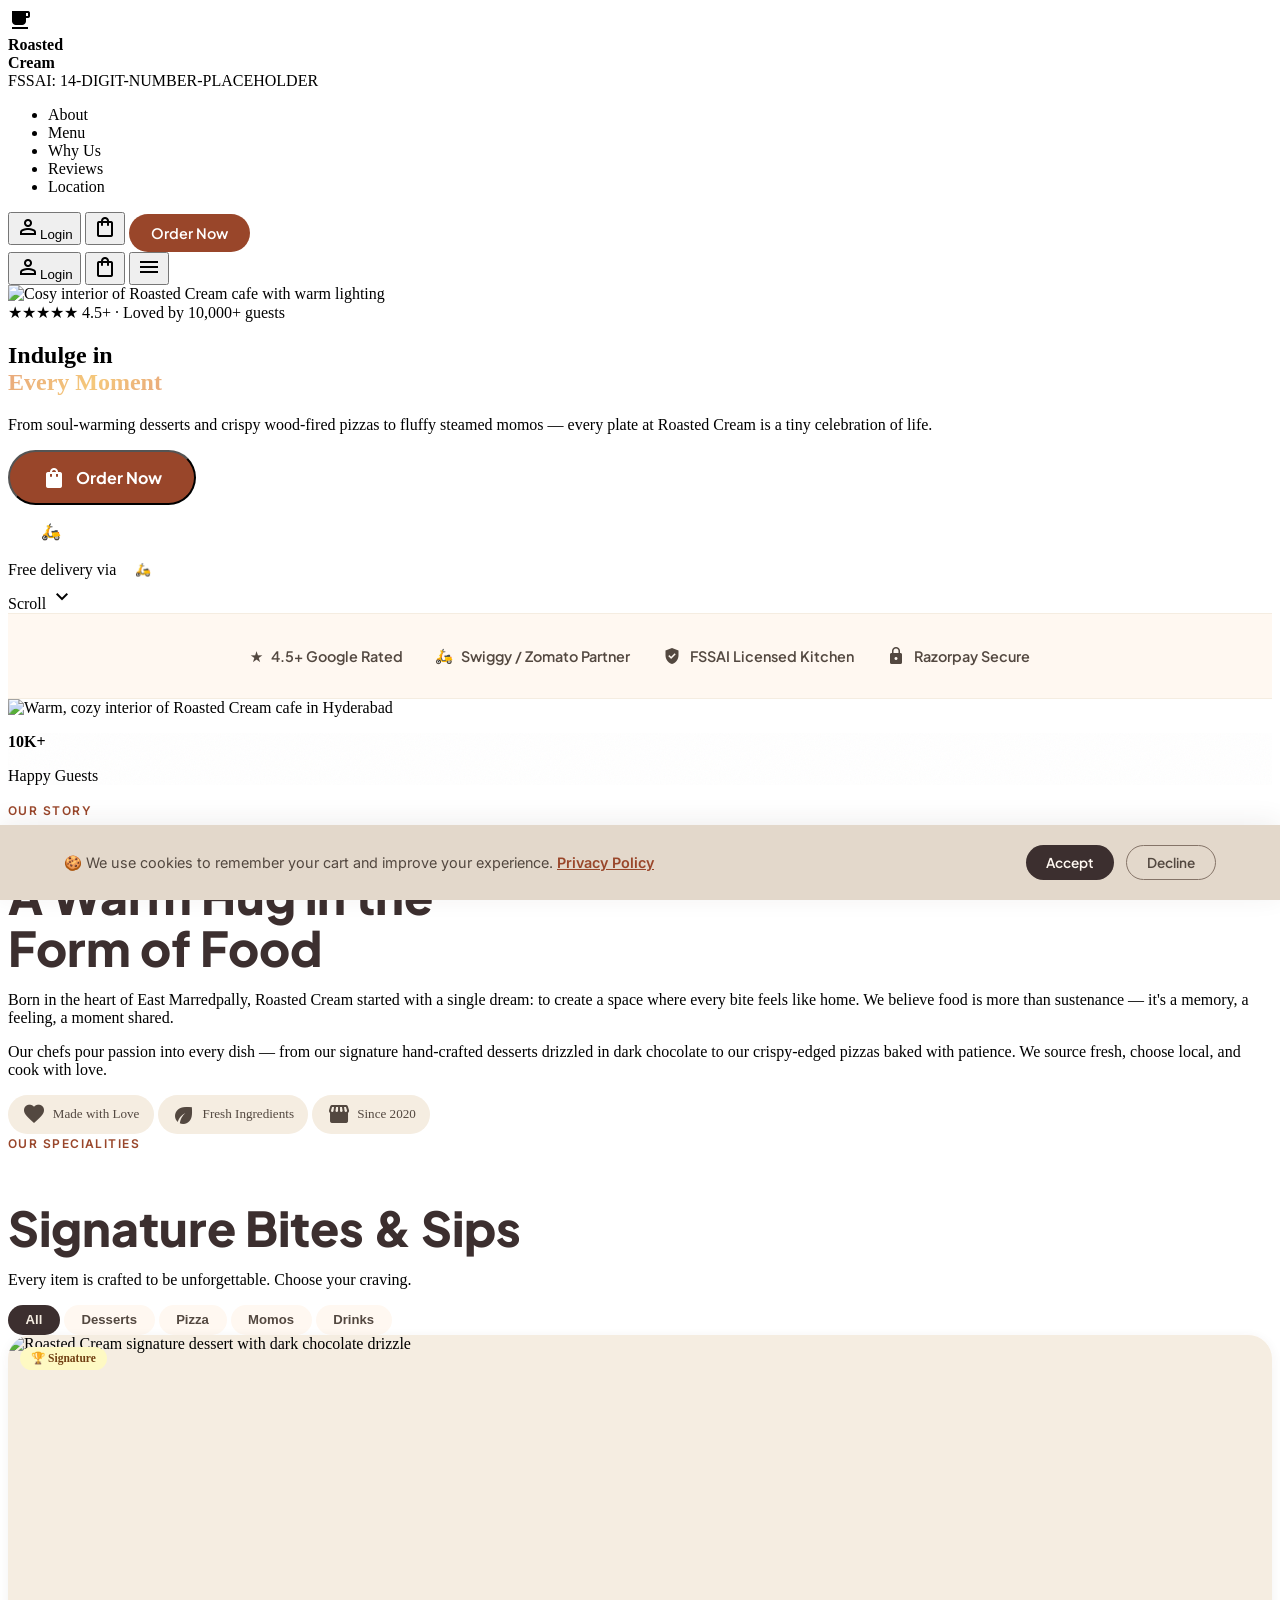
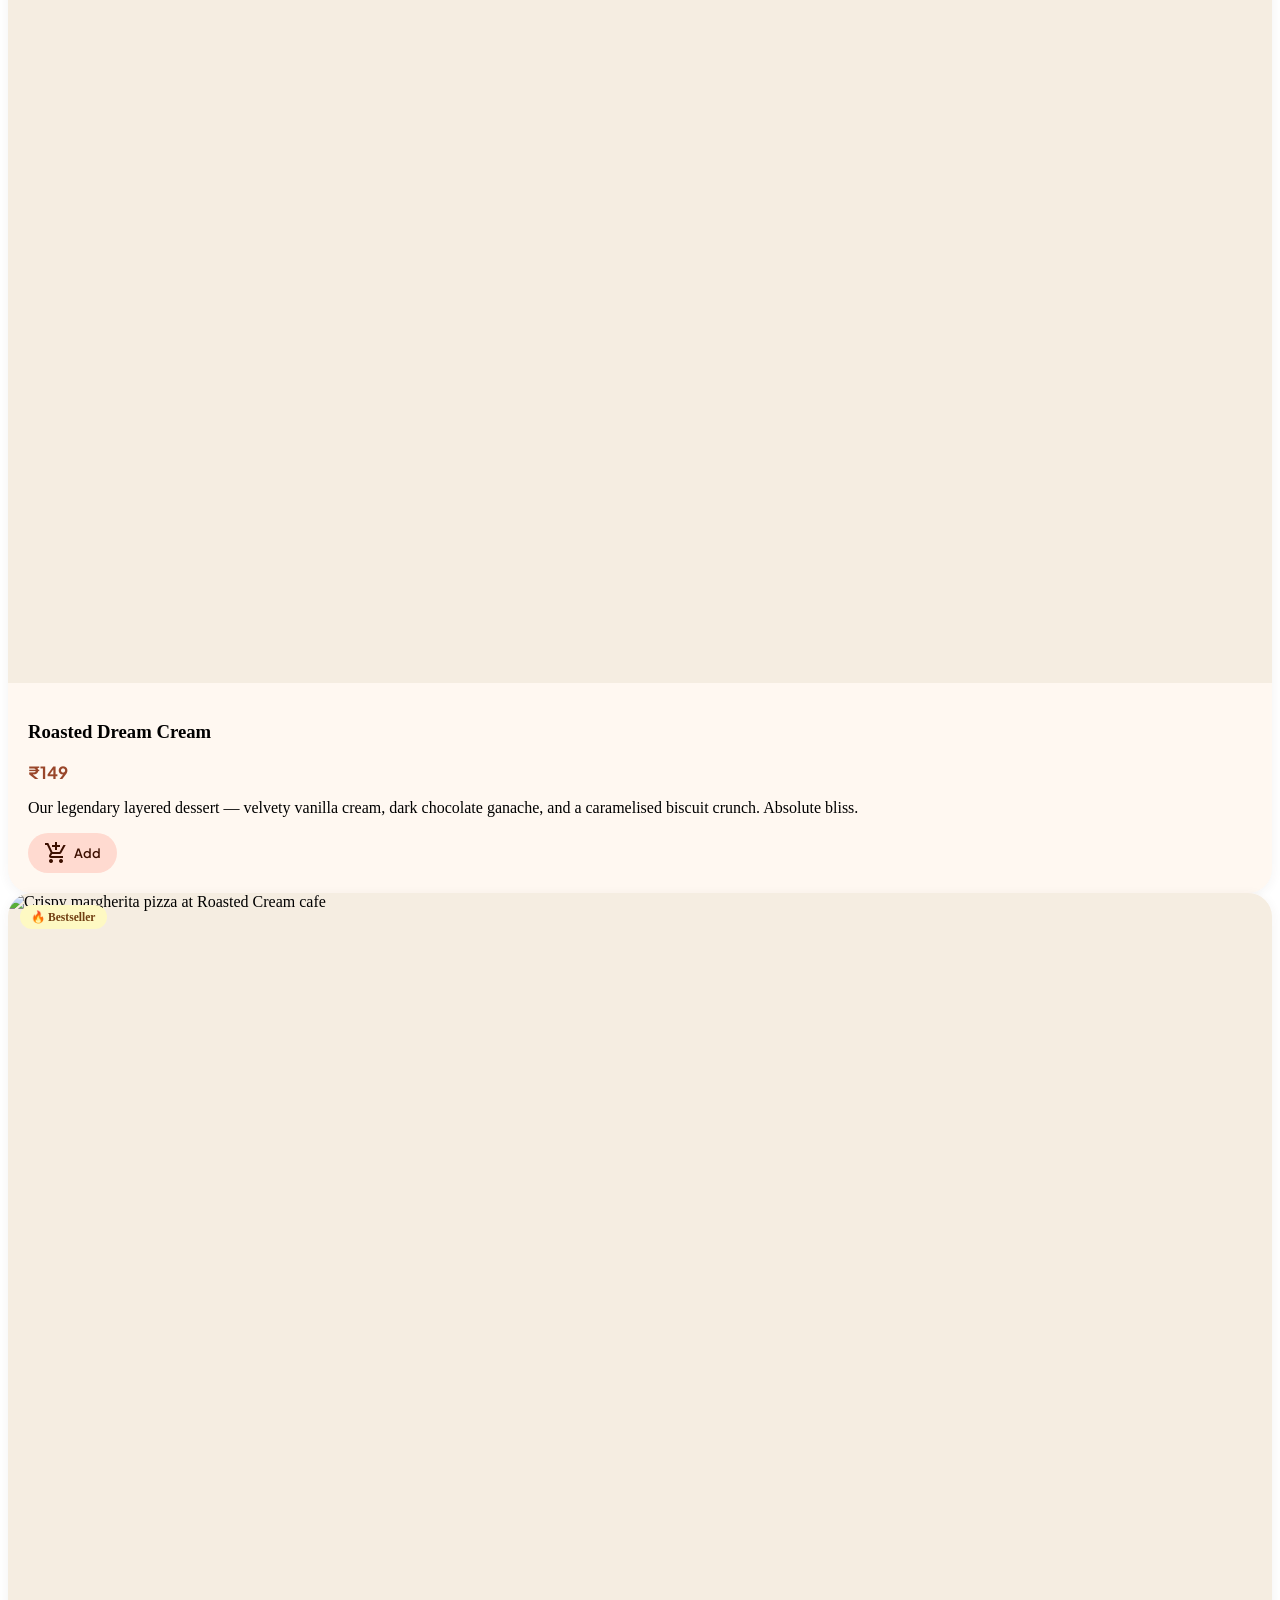
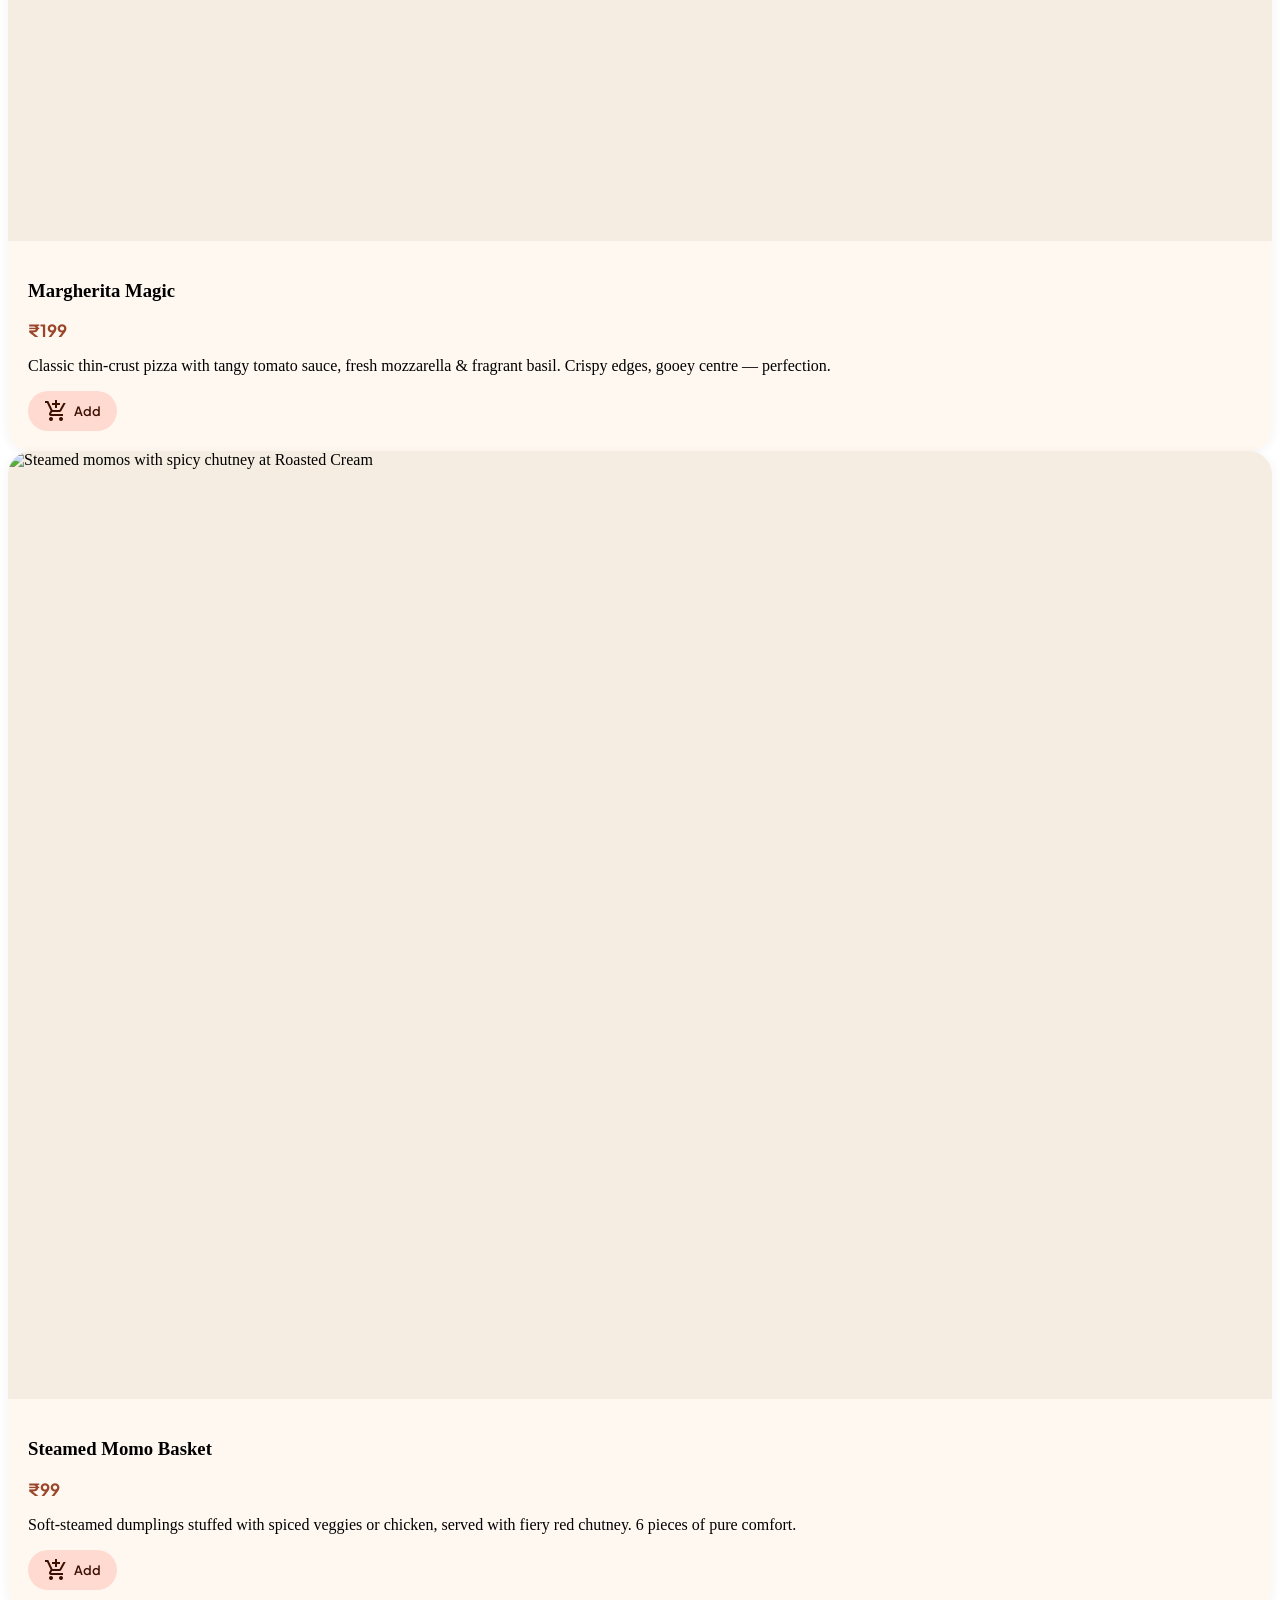
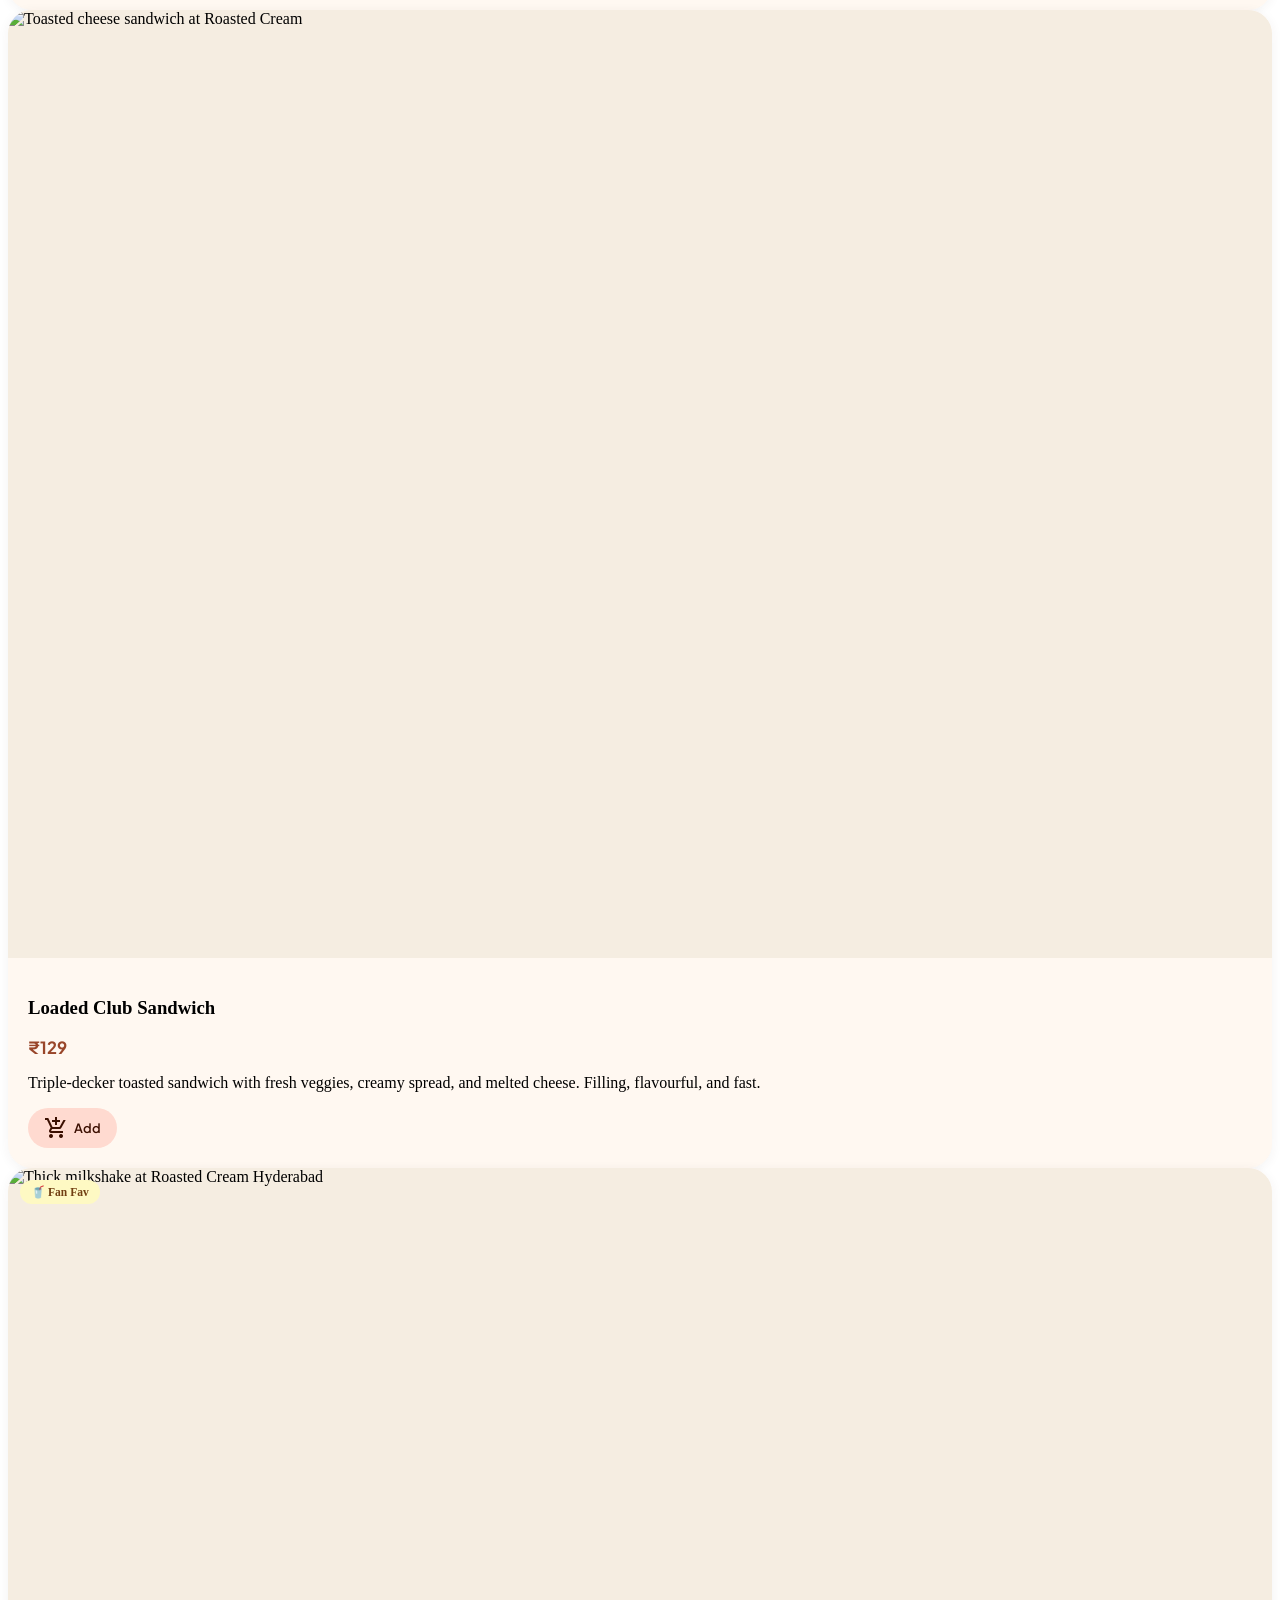
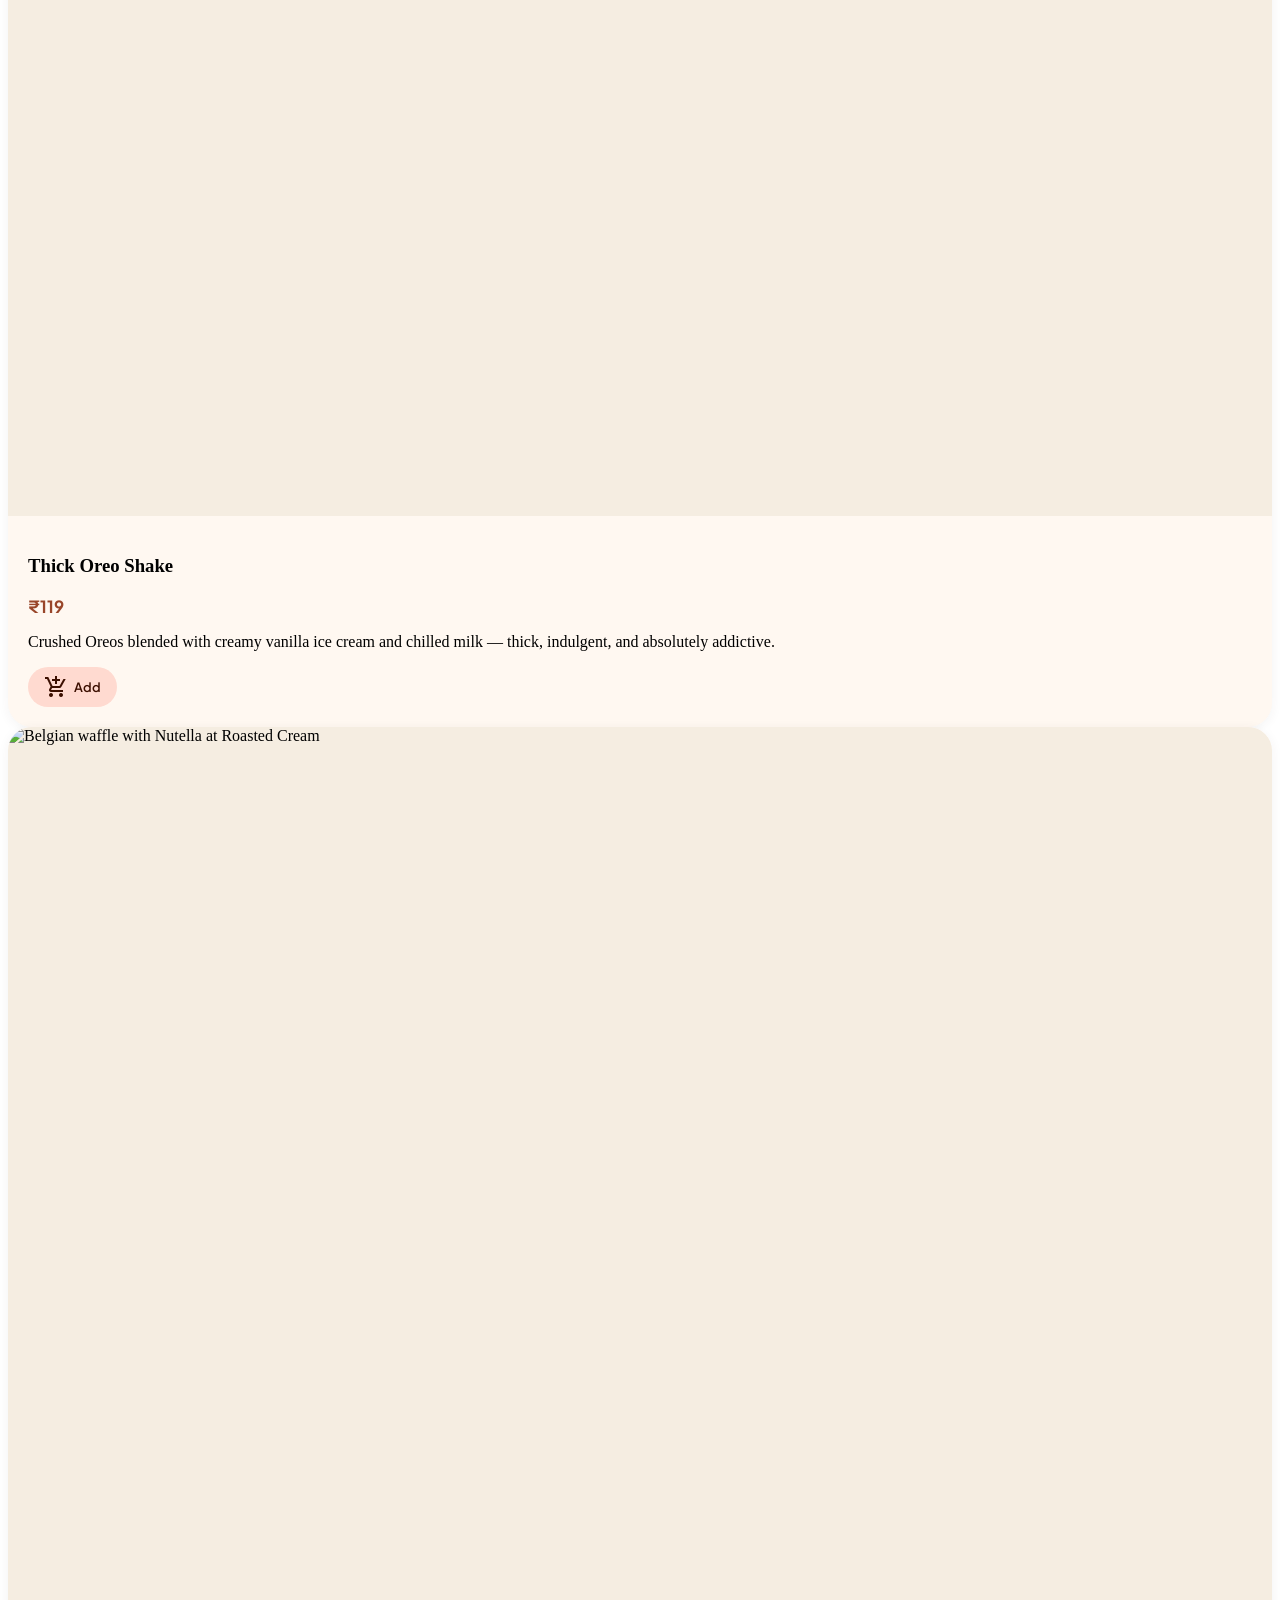
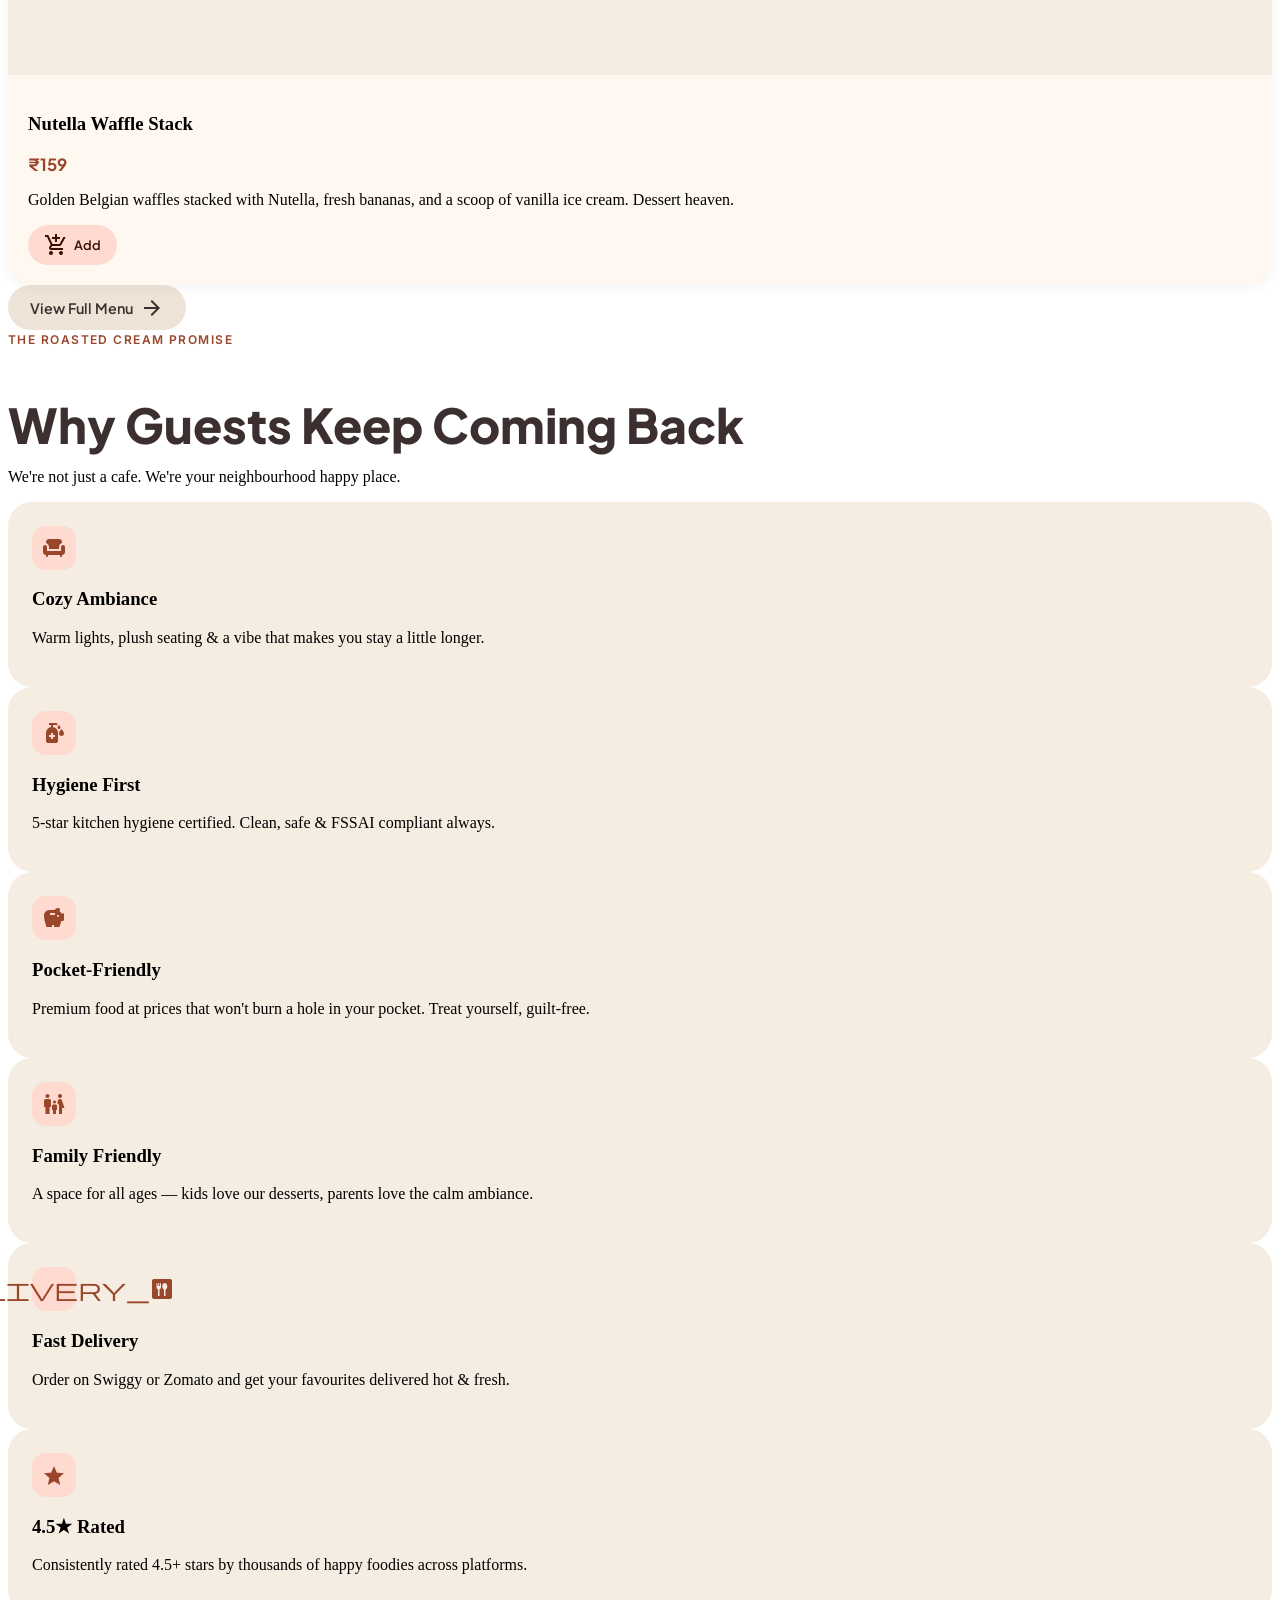
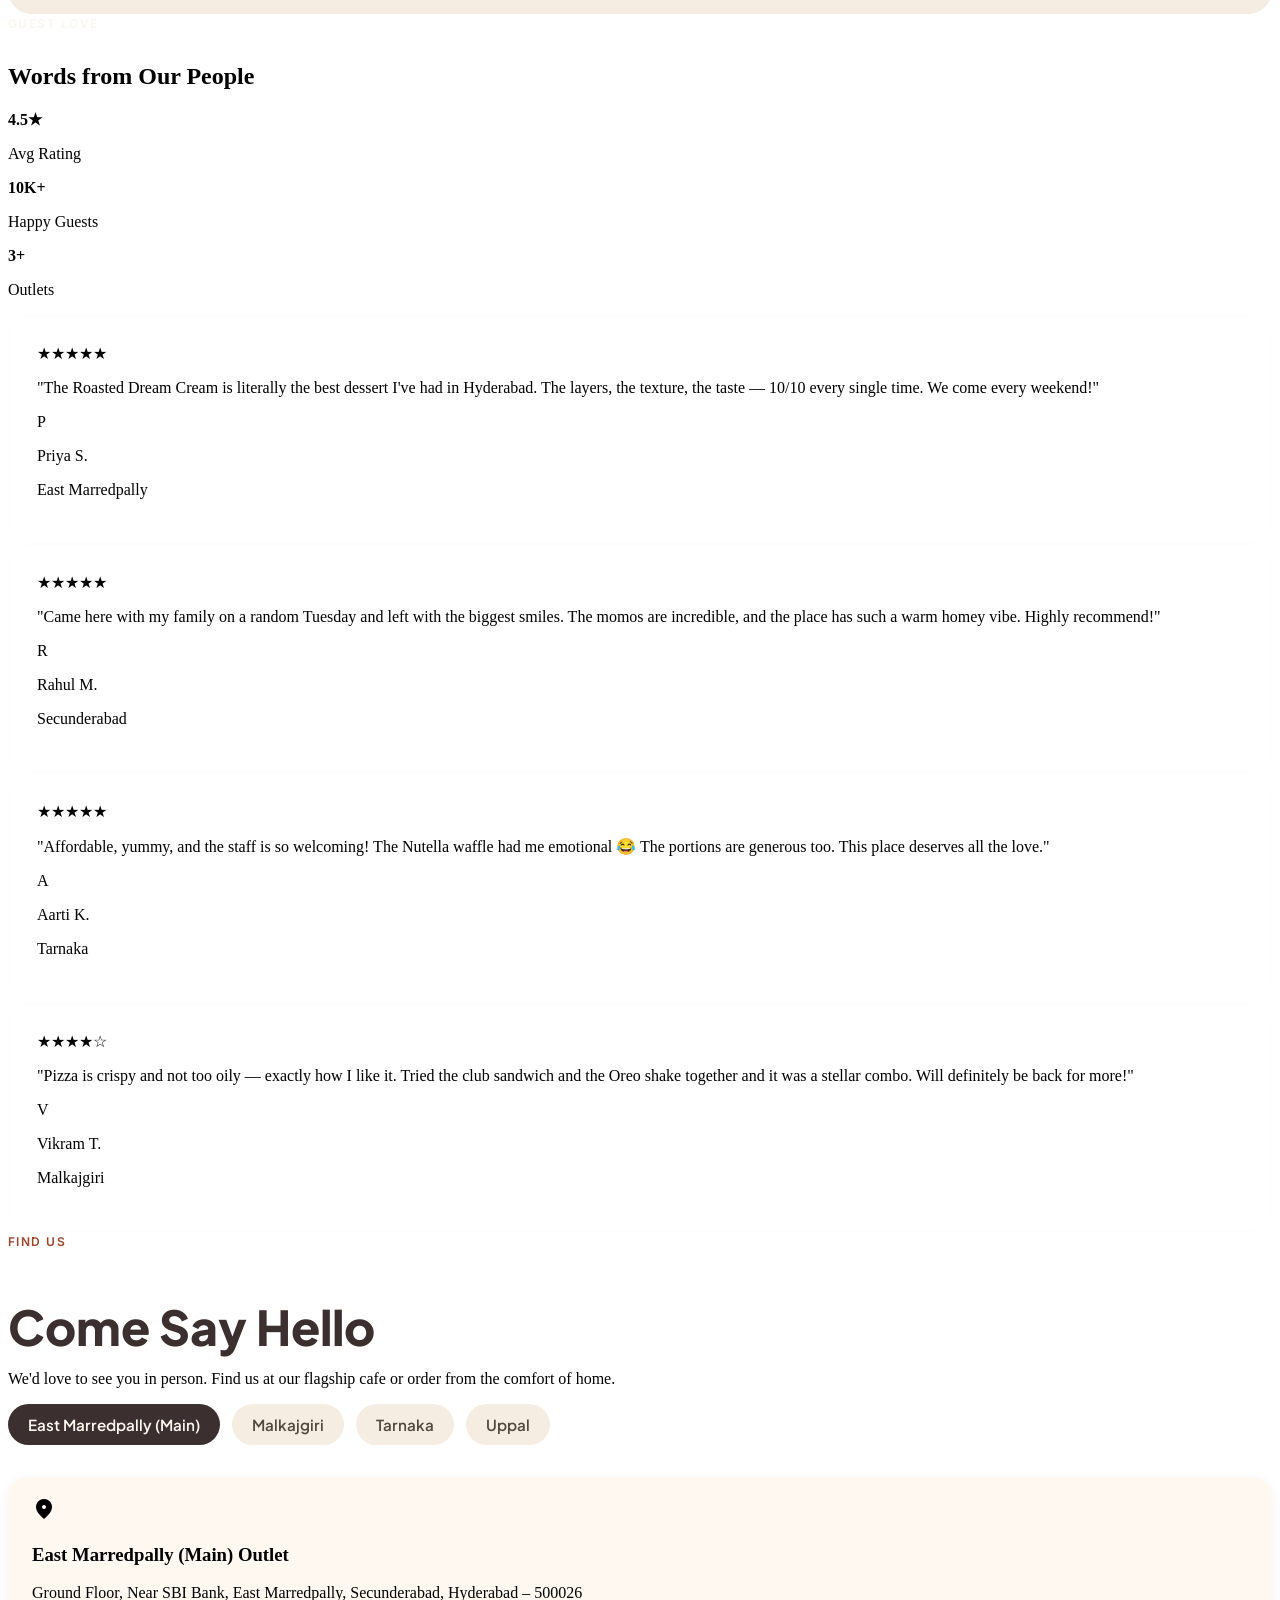
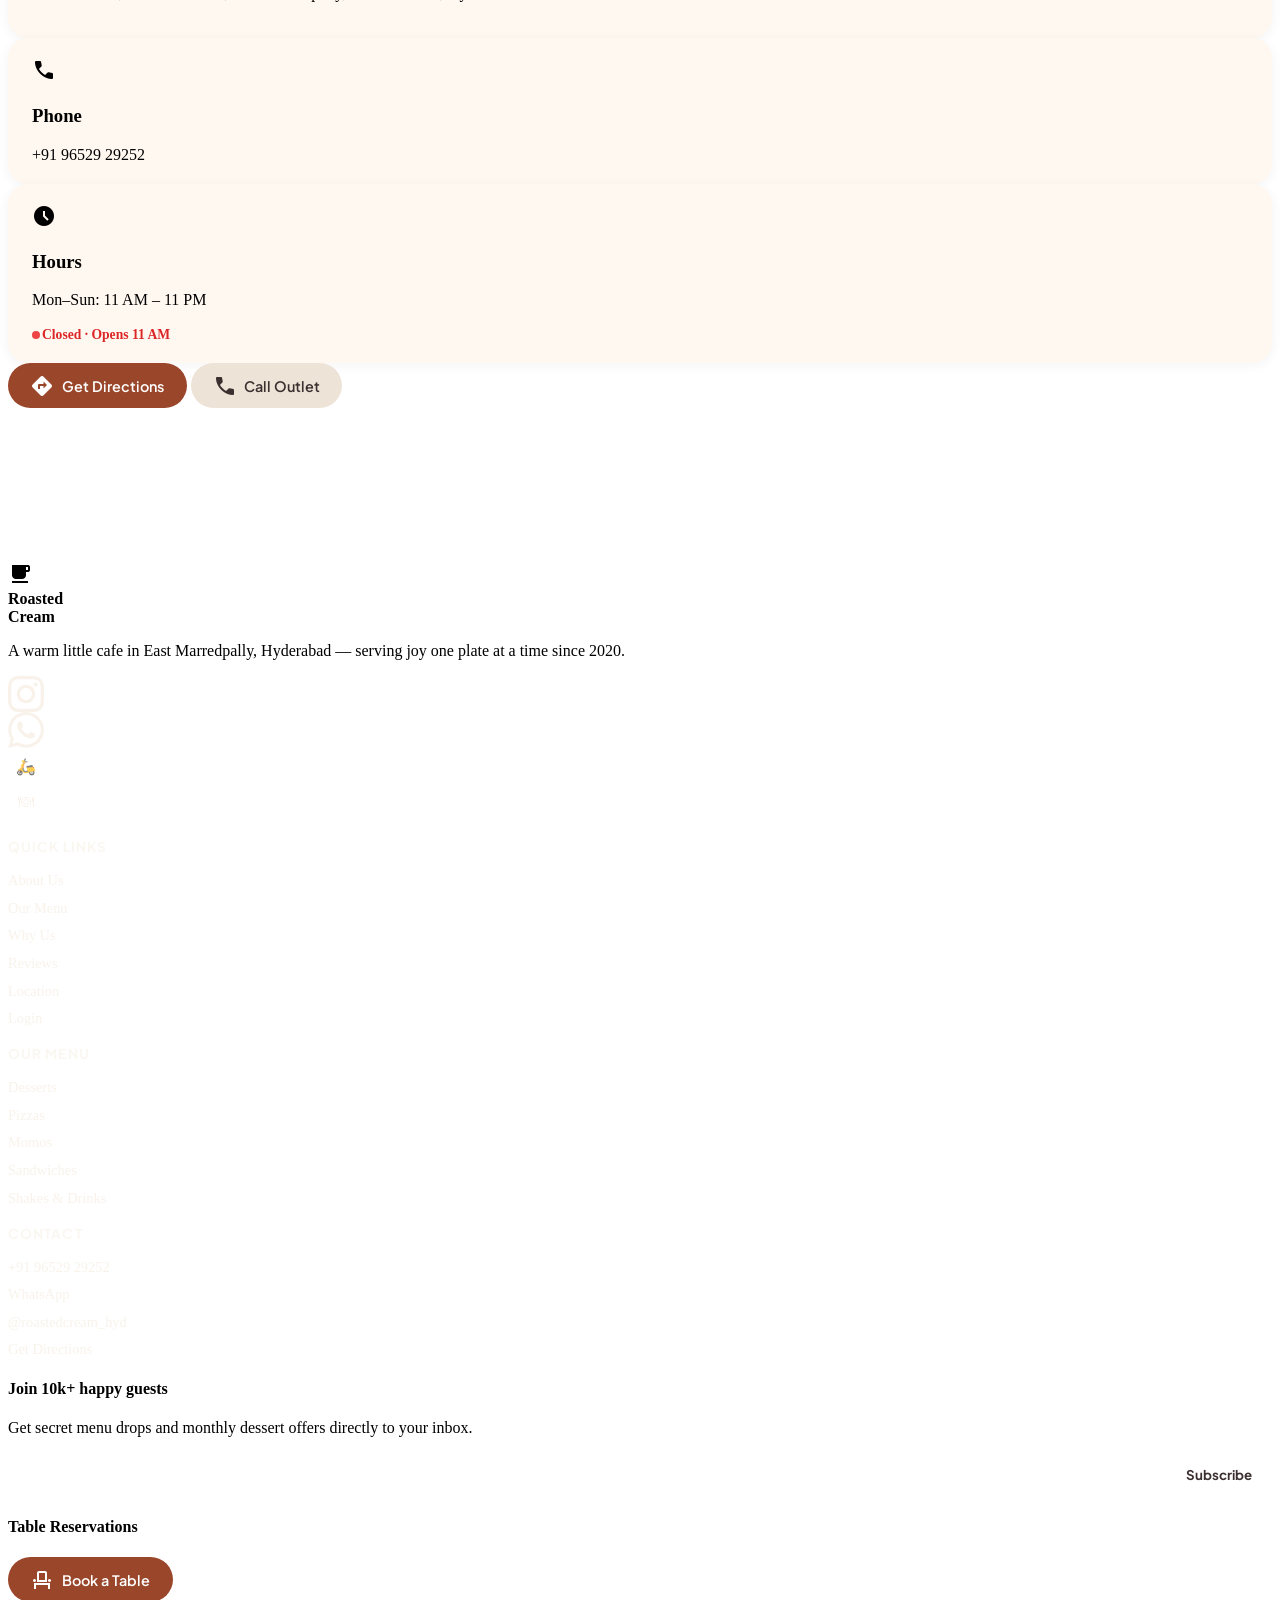
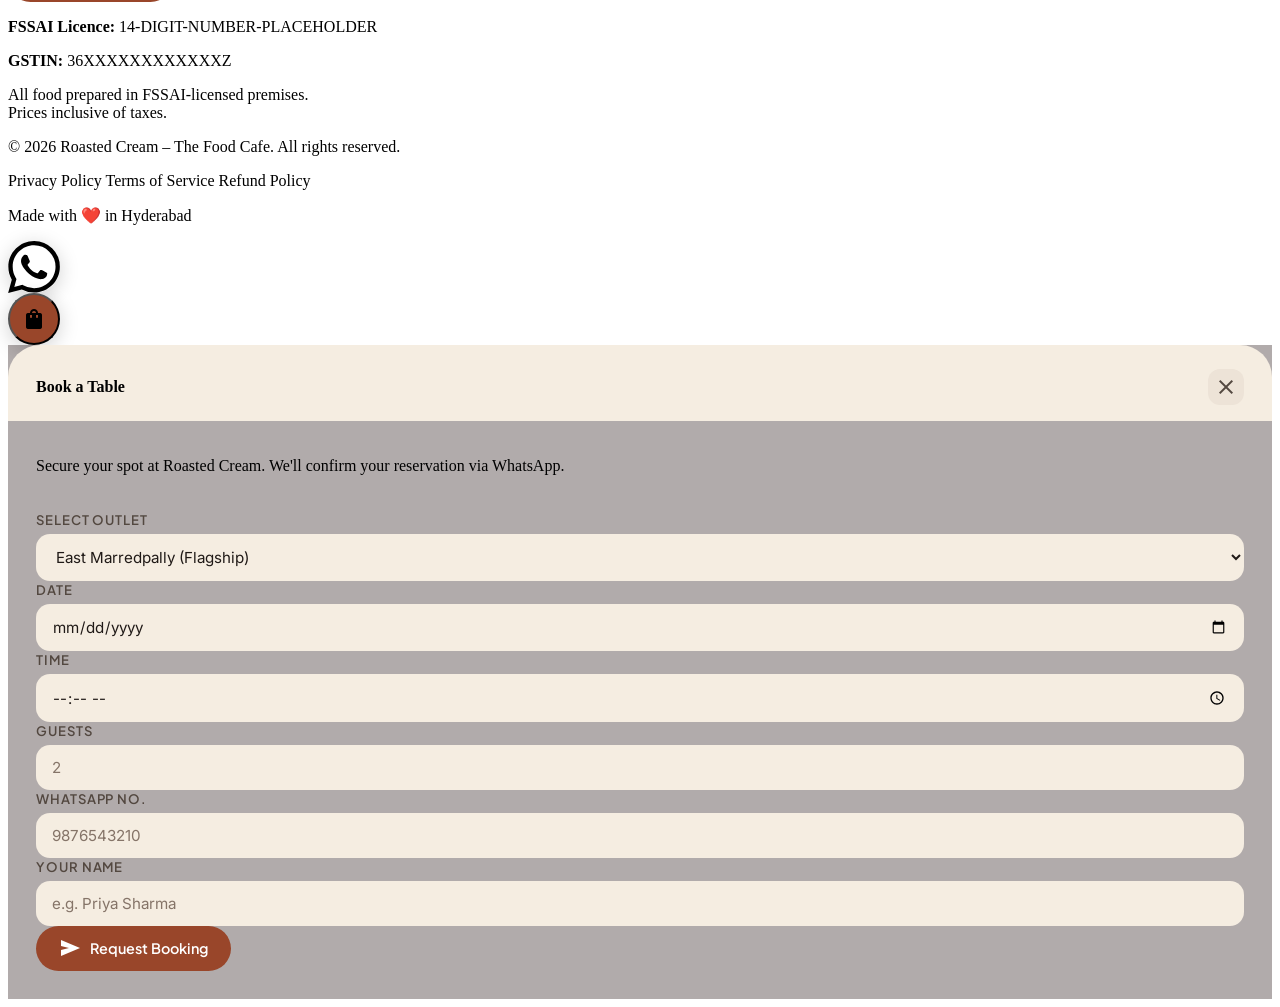
==== index.html @ 3b992199 "double chnage 1" ====
<!DOCTYPE html>
<html lang="en" class="scroll-smooth">

<head>
  <meta charset="UTF-8" />
  <meta name="viewport" content="width=device-width, initial-scale=1.0" />
  <title>Roasted Cream – The Food Cafe | Desserts, Pizza &amp; Momos in Hyderabad</title>
  <meta name="description"
    content="Roasted Cream is Hyderabad's cosiest food cafe serving handcrafted desserts, wood-fired pizzas, steamed momos, shakes &amp; sandwiches in East Marredpally. Visit us today!" />
  <meta name="keywords"
    content="best cafe East Marredpally, desserts Hyderabad, pizza Hyderabad, momos Hyderabad, Roasted Cream Hyderabad, food cafe Secunderabad" />
  <meta name="author" content="Roasted Cream – The Food Cafe" />
  <!-- Favicon -->
  <link rel="icon" href="images/favicon.ico" type="image/x-icon" />
  <link rel="apple-touch-icon" href="images/logo.png" />
  <!-- PWA Manifest -->
  <link rel="manifest" href="manifest.json" />
  <meta name="theme-color" content="#3c2f2f" />
  <!-- Open Graph -->
  <meta property="og:title" content="Roasted Cream – The Food Cafe | Hyderabad" />
  <meta property="og:description"
    content="Best cafe in East Marredpally, Hyderabad. Handcrafted desserts, wood-fired pizza, momos, shakes &amp; more. Order online or visit us!" />
  <meta property="og:type" content="restaurant.restaurant" />
  <meta property="og:image" content="images/hero-bg.jpg" />
  <meta property="og:url" content="https://roastedcream.in" />
  <meta property="og:locale" content="en_IN" />
  <!-- Twitter Card -->
  <meta name="twitter:card" content="summary_large_image" />
  <meta name="twitter:title" content="Roasted Cream – The Food Cafe" />
  <meta name="twitter:description"
    content="Best cafe in East Marredpally. Desserts, Pizza, Momos &amp; more. Order online!" />
  <meta name="twitter:image" content="images/hero-bg.jpg" />
  <!-- Geo -->
  <meta name="geo.region" content="IN-TS" />
  <meta name="geo.placename" content="East Marredpally, Hyderabad" />
  <meta name="geo.position" content="17.44;78.50" />
  <!-- Google Search Console -->
  <meta name="google-site-verification" content="GSC_VERIFICATION_PLACEHOLDER" />
  <!-- JSON-LD Schema -->
  <script type="application/ld+json">
  {
    "@context": "https://schema.org",
    "@type": ["Restaurant", "LocalBusiness"],
    "name": "Roasted Cream – The Food Cafe",
    "image": "https://roastedcream.in/images/hero-bg.jpg",
    "description": "Hyderabad's cosiest food cafe serving handcrafted desserts, wood-fired pizzas, steamed momos, shakes & sandwiches.",
    "address": {
      "@type": "PostalAddress",
      "streetAddress": "Ground Floor, Near SBI Bank, East Marredpally",
      "addressLocality": "Hyderabad",
      "addressRegion": "Telangana",
      "postalCode": "500026",
      "addressCountry": "IN"
    },
    "geo": {
      "@type": "GeoCoordinates",
      "latitude": 17.4400,
      "longitude": 78.5000
    },
    "url": "https://roastedcream.in",
    "telephone": "+919652929252",
    "servesCuisine": "Cafe, Desserts, Pizza, Momos",
    "priceRange": "₹₹",
    "aggregateRating": {
      "@type": "AggregateRating",
      "ratingValue": "4.5",
      "ratingCount": "1042"
    },
    "openingHoursSpecification": [
      {
        "@type": "OpeningHoursSpecification",
        "dayOfWeek": ["Monday", "Tuesday", "Wednesday", "Thursday", "Friday", "Saturday", "Sunday"],
        "opens": "11:00",
        "closes": "23:00"
      }
    ],
    "menu": "https://roastedcream.in/#menu"
  }
  </script>
  <!-- GA4 -->
  <script async src="https://www.googletagmanager.com/gtag/js?id=G-XXXXXXXXXX"></script>
  <script>
    window.dataLayer = window.dataLayer || [];
    function gtag() { dataLayer.push(arguments); }
    gtag('js', new Date());
    gtag('config', 'G-XXXXXXXXXX');
  </script>
  <!-- Fonts -->
  <link rel="preconnect" href="https://fonts.googleapis.com" />
  <link rel="preconnect" href="https://fonts.gstatic.com" crossorigin />
  <link
    href="https://fonts.googleapis.com/css2?family=Plus+Jakarta+Sans:ital,wght@0,300;0,400;0,500;0,600;0,700;0,800;1,400&family=Inter:wght@300;400;500;600&display=swap"
    rel="stylesheet" />
  <!-- Material Symbols -->
  <link
    href="https://fonts.googleapis.com/css2?family=Material+Symbols+Outlined:opsz,wght,FILL,GRAD@20..48,100..700,0..1,-50..200"
    rel="stylesheet" />
  <!-- Tailwind CDN -->
  <script src="https://cdn.tailwindcss.com"></script>
  <script>
    tailwind.config = {
      theme: {
        extend: {
          colors: {
            surface: '#fff8f1',
            'surface-container': '#f5ede1',
            'surface-container-high': '#ede3d7',
            'surface-container-highest': '#e3d8cb',
            'primary-container': '#3c2f2f',
            'on-primary-container': '#f5ede1',
            secondary: '#99462a',
            'on-secondary': '#ffffff',
            'secondary-container': '#ffdad0',
            'on-secondary-container': '#3c0f00',
            'tertiary-fixed': '#d3e8ce',
            'on-tertiary-fixed': '#002109',
            'tertiary-fixed-dim': '#b7ccb3',
            outline: '#857468',
            'outline-variant': '#d6c4b5',
            error: '#ba1a1a',
            'on-surface': '#201a17',
            'on-surface-variant': '#534840',
          },
          fontFamily: {
            display: ['"Plus Jakarta Sans"', 'sans-serif'],
            body: ['Inter', 'sans-serif'],
          },
          borderRadius: {
            xl: '1rem',
            '2xl': '1.5rem',
            '3xl': '2rem',
          },
          boxShadow: {
            ambient: '0 4px 32px 0 rgba(60,47,47,0.08)',
            'ambient-lg': '0 8px 48px 0 rgba(60,47,47,0.12)',
          },
        },
      },
    };
  </script>
  <!-- Custom CSS -->
  <link rel="stylesheet" href="css/styles.css" />
  <!-- Supabase CDN -->
  <script src="https://cdn.jsdelivr.net/npm/@supabase/supabase-js@2"></script>
  <!-- Razorpay CDN -->
  <script src="https://checkout.razorpay.com/v1/checkout.js"></script>
  <!-- Auth flow initialization -->
  <script type="module" src="js/auth.js"></script>
</head>

<body class="bg-surface font-body text-on-surface antialiased">

  <!-- ═══════════════════════ NAVBAR ═══════════════════════ -->
  <header id="navbar" class="fixed top-0 left-0 right-0 z-50 transition-all duration-300">
    <nav class="max-w-7xl mx-auto px-5 md:px-8 flex items-center justify-between h-16 md:h-20">
      <!-- Logo -->
      <a href="#" class="flex flex-col gap-0.5 group" aria-label="Roasted Cream Home">
        <div class="flex items-center gap-2">
          <div class="w-9 h-9 rounded-xl bg-secondary flex items-center justify-center shadow-ambient">
            <span class="material-symbols-outlined text-white text-xl"
              style="font-variation-settings:'FILL' 1">local_cafe</span>
          </div>
          <span
            class="font-display font-800 text-lg text-primary-container tracking-tight leading-tight">Roasted<br><span
              class="text-secondary">Cream</span></span>
        </div>
        <span
          class="text-[0.6rem] text-on-surface-variant font-medium uppercase tracking-wider bg-surface-container py-0.5 px-2 rounded-full self-start mt-0.5">FSSAI:
          14-DIGIT-NUMBER-PLACEHOLDER</span>
      </a>

      <!-- Desktop Nav Links -->
      <ul class="hidden md:flex items-center gap-7 font-body font-medium text-sm text-on-surface-variant">
        <li><a href="#about" class="hover:text-secondary transition-colors">About</a></li>
        <li><a href="#menu" class="hover:text-secondary transition-colors">Menu</a></li>
        <li><a href="#why-us" class="hover:text-secondary transition-colors">Why Us</a></li>
        <li><a href="#reviews" class="hover:text-secondary transition-colors">Reviews</a></li>
        <li><a href="#location" class="hover:text-secondary transition-colors">Location</a></li>
      </ul>

      <!-- Desktop CTA -->
      <div class="hidden md:flex items-center gap-3">
        <button
          class="header-auth-trigger flex items-center gap-1.5 text-on-surface-variant hover:text-secondary font-medium transition-colors mr-2">
          <span class="material-symbols-outlined text-xl" style="font-variation-settings:'FILL' 0">person</span>Login
        </button>
        <div class="cart-btn-wrap">
          <button id="cart-btn" data-open-cart aria-label="View cart"
            class="w-10 h-10 rounded-xl flex items-center justify-center text-on-surface-variant hover:bg-surface-container transition-colors">
            <span class="material-symbols-outlined text-xl" style="font-variation-settings:'FILL' 0">shopping_bag</span>
          </button>
          <span id="cart-badge" class="cart-count-badge">0</span>
        </div>
        <button onclick="window.openCheckoutModal && window.openCheckoutModal()" class="btn-primary">Order Now</button>
      </div>

      <!-- Mobile: cart + hamburger -->
      <div class="flex md:hidden items-center gap-2">
        <button
          class="header-auth-trigger w-10 h-10 rounded-xl flex items-center justify-center text-on-surface-variant hover:bg-surface-container transition-colors"
          aria-label="Login">
          <span class="material-symbols-outlined text-[1.3rem]" style="font-variation-settings:'FILL' 0">person</span>
        </button>
        <div class="cart-btn-wrap">
          <button data-open-cart aria-label="View cart"
            class="w-10 h-10 rounded-xl flex items-center justify-center text-on-surface-variant hover:bg-surface-container transition-colors">
            <span class="material-symbols-outlined text-xl" style="font-variation-settings:'FILL' 0">shopping_bag</span>
          </button>
          <span class="cart-count-badge">0</span>
        </div>
        <button id="menu-toggle" aria-label="Open menu" aria-expanded="false"
          class="w-10 h-10 rounded-xl flex items-center justify-center text-on-surface-variant hover:bg-surface-container transition-colors">
          <span class="material-symbols-outlined" id="hamburger-icon">menu</span>
        </button>
      </div>
    </nav>

    <!-- Mobile Menu -->
    <div id="mobile-menu" class="mobile-menu-closed md:hidden bg-surface shadow-ambient-lg">
      <div class="px-5 pb-6 pt-2 flex flex-col gap-1">
        <a href="#about" class="nav-link-mobile">About</a>
        <a href="#menu" class="nav-link-mobile">Menu</a>
        <a href="#why-us" class="nav-link-mobile">Why Us</a>
        <a href="#reviews" class="nav-link-mobile">Reviews</a>
        <a href="#location" class="nav-link-mobile">Location</a>
        <div class="pt-3 flex flex-col gap-2">
          <button
            class="header-auth-trigger border border-outline-variant/30 text-on-surface-variant p-2 rounded-lg font-medium flex items-center justify-center gap-2 hover:bg-surface-container">
            <span class="material-symbols-outlined text-xl">person</span>Login
          </button>
          <button onclick="window.openCheckoutModal && window.openCheckoutModal()"
            class="btn-primary w-full text-center">Order Now</button>
          <a href="https://www.swiggy.com/city/hyderabad/roasted-cream-nehru-nagar-east-marredpally-rest549647?utm_source=GooglePlaceOrder&utm_campaign=GoogleMap&is_retargeting=true&media_source=GooglePlaceOrder"
            target="_blank" rel="noopener" class="btn-secondary w-full text-center">🛵 Order on Swiggy</a>
        </div>
      </div>
    </div>
  </header>

  <main class="min-h-screen flex flex-col w-full overflow-x-hidden">

    <!-- ═══════════════════════ HERO ═══════════════════════ -->
    <section id="hero" class="relative min-h-screen flex items-center overflow-hidden">
      <!-- BG Image -->
      <div class="absolute inset-0 z-0">
        <img src="images/hero-bg.jpg" alt="Cosy interior of Roasted Cream cafe with warm lighting"
          class="w-full h-full object-cover" loading="eager" />
        <div class="hero-overlay absolute inset-0"></div>
      </div>
      <!-- Grain overlay -->
      <div class="grain-overlay absolute inset-0 z-[1] pointer-events-none"></div>

      <div class="relative z-10 max-w-7xl mx-auto px-5 md:px-8 pt-32 pb-24 md:pt-40 md:pb-32 w-full">
        <div class="max-w-2xl">
          <!-- Rating badge -->
          <div
            class="inline-flex items-center gap-2 bg-white/15 backdrop-blur-md border border-white/20 rounded-full px-4 py-2 mb-6">
            <span class="text-amber-400 text-sm">★★★★★</span>
            <span class="text-white/90 text-sm font-medium">4.5+ · Loved by 10,000+ guests</span>
          </div>
          <h1 class="font-display font-800 text-5xl md:text-7xl text-white leading-[1.05] mb-6">
            Indulge in<br /><span class="text-gradient-warm">Every Moment</span>
          </h1>
          <p class="font-body text-white/80 text-lg md:text-xl leading-relaxed mb-12 max-w-lg">
            From soul-warming desserts and crispy wood-fired pizzas to fluffy steamed momos — every plate at Roasted
            Cream is a tiny celebration of life.
          </p>
          <!-- CTAs -->
          <div class="flex flex-wrap gap-4 mb-10">
            <button onclick="window.openCheckoutModal && window.openCheckoutModal()" class="btn-primary-lg">
              <span class="material-symbols-outlined text-xl"
                style="font-variation-settings:'FILL' 1">shopping_bag</span>
              Order Now
            </button>
            <a href="#location" class="btn-ghost-lg">
              <span class="material-symbols-outlined text-xl"
                style="font-variation-settings:'FILL' 0">location_on</span>
              Visit Us
            </a>
          </div>
          <!-- Delivery app buttons -->
          <div class="flex flex-wrap gap-3 mb-6">
            <a href="https://www.swiggy.com/city/hyderabad/roasted-cream-nehru-nagar-east-marredpally-rest549647?utm_source=GooglePlaceOrder&utm_campaign=GoogleMap&is_retargeting=true&media_source=GooglePlaceOrder"
              target="_blank" rel="noopener" class="btn-primary-lg"
              style="background:rgba(255,255,255,0.15);border:1.5px solid rgba(255,255,255,0.3);backdrop-filter:blur(8px)">
              🛵 Swiggy
            </a>
            <a href="https://www.zomato.com/hyderabad/roasted-cream-marredpally-secunderabad/order" target="_blank"
              rel="noopener" class="btn-primary-lg"
              style="background:rgba(255,255,255,0.15);border:1.5px solid rgba(255,255,255,0.3);backdrop-filter:blur(8px)">
              🍽 Zomato
            </a>
        </div>
          <!-- Delivery logos -->
          <div class="flex items-center gap-5 flex-wrap">
            <span class="text-white/60 text-xs uppercase tracking-widest font-medium">Free delivery via</span>
            <a href="https://www.swiggy.com/city/hyderabad/roasted-cream-nehru-nagar-east-marredpally-rest549647?utm_source=GooglePlaceOrder&utm_campaign=GoogleMap&is_retargeting=true&media_source=GooglePlaceOrder"
              target="_blank" rel="noopener" class="delivery-badge">🛵 Swiggy</a>
            <a href="https://www.zomato.com/hyderabad/roasted-cream-marredpally-secunderabad/order" target="_blank"
              rel="noopener" class="delivery-badge">🍽 Zomato</a>
          </div>
        </div>
      </div>

      <!-- Scroll indicator -->
      <div class="absolute bottom-8 left-1/2 -translate-x-1/2 z-10 flex flex-col items-center gap-1 text-white/50">
        <span class="text-xs tracking-widest uppercase">Scroll</span>
        <span class="material-symbols-outlined animate-bounce text-lg">keyboard_arrow_down</span>
      </div>
    </section>

    <!-- ═══════════════════════ TRUST BADGES ═══════════════════════ -->
    <div class="trust-badges-row">
      <div class="trust-badge-item">
        <span class="text-amber-400 text-xl font-bold align-middle mr-1 mt-0.5">★</span> <span class="align-middle">4.5+
          Google Rated</span>
      </div>
      <div class="trust-badge-item">
        <span class="text-xl align-middle mr-1 mt-0.5">🛵</span> <span class="align-middle">Swiggy / Zomato
          Partner</span>
      </div>
      <div class="trust-badge-item">
        <span class="material-symbols-outlined text-green-600 align-middle mr-1"
          style="font-variation-settings:'FILL' 1; font-size: 1.25rem;">verified_user</span> <span
          class="align-middle">FSSAI Licensed Kitchen</span>
      </div>
      <div class="trust-badge-item">
        <span class="material-symbols-outlined text-blue-600 align-middle mr-1"
          style="font-variation-settings:'FILL' 1; font-size: 1.25rem;">lock</span> <span class="align-middle">Razorpay
          Secure</span>
      </div>
    </div>

    <!-- ═══════════════════════ ABOUT ═══════════════════════ -->
    <section id="about" class="py-24 md:py-32 bg-surface">
      <div class="max-w-7xl mx-auto px-5 md:px-8">
        <div class="grid md:grid-cols-2 gap-12 md:gap-20 items-center">
          <!-- Image -->
          <div class="relative order-2 md:order-1">
            <div class="rounded-3xl overflow-hidden shadow-ambient-lg aspect-[4/5]">
              <img src="images/interior.jpg" alt="Warm, cozy interior of Roasted Cream cafe in Hyderabad"
                class="w-full h-full object-cover" loading="lazy" />
            </div>
            <!-- Floating stat card -->
            <div
              class="absolute -bottom-5 -right-4 md:-right-8 bg-primary-container rounded-2xl px-6 py-5 shadow-ambient-lg grain-overlay-sm text-on-primary-container">
              <p class="font-display font-700 text-3xl text-secondary-container text-amber-200">10K+</p>
              <p class="font-body text-sm text-on-primary-container/80 mt-1">Happy Guests</p>
            </div>
          </div>
          <!-- Text -->
          <div class="order-1 md:order-2">
            <span class="section-eyebrow">Our Story</span>
            <h2 class="section-heading">A Warm Hug in the<br />Form of Food</h2>
            <p class="font-body text-on-surface-variant leading-relaxed mb-6">
              Born in the heart of East Marredpally, Roasted Cream started with a single dream: to create a space where
              every bite feels like home. We believe food is more than sustenance — it's a memory, a feeling, a moment
              shared.
            </p>
            <p class="font-body text-on-surface-variant leading-relaxed mb-8">
              Our chefs pour passion into every dish — from our signature hand-crafted desserts drizzled in dark
              chocolate to our crispy-edged pizzas baked with patience. We source fresh, choose local, and cook with
              love.
            </p>
            <div class="flex flex-wrap gap-4">
              <div class="stat-pill"><span class="material-symbols-outlined text-secondary text-lg"
                  style="font-variation-settings:'FILL' 1">favorite</span> Made with Love</div>
              <div class="stat-pill"><span class="material-symbols-outlined text-secondary text-lg"
                  style="font-variation-settings:'FILL' 1">eco</span> Fresh Ingredients</div>
              <div class="stat-pill"><span class="material-symbols-outlined text-secondary text-lg"
                  style="font-variation-settings:'FILL' 1">storefront</span> Since 2020</div>
            </div>
          </div>
        </div>
      </div>
    </section>

    <!-- ═══════════════════════ MENU ═══════════════════════ -->
    <section id="menu" class="py-28 md:py-40 bg-surface-container">
      <div class="max-w-7xl mx-auto px-5 md:px-8">
        <div class="text-center mb-16">
          <span class="section-eyebrow">Our Specialities</span>
          <h2 class="section-heading">Signature Bites &amp; Sips</h2>
          <p class="font-body text-on-surface-variant max-w-xl mx-auto">Every item is crafted to be unforgettable.
            Choose your craving.</p>
        </div>

        <!-- Filter tabs -->
        <div class="flex flex-wrap justify-center gap-2 mb-10" id="menu-filters">
          <button class="filter-tab active-tab" data-filter="all">All</button>
          <button class="filter-tab" data-filter="dessert">Desserts</button>
          <button class="filter-tab" data-filter="pizza">Pizza</button>
          <button class="filter-tab" data-filter="momo">Momos</button>
          <button class="filter-tab" data-filter="drinks">Drinks</button>
        </div>

        <!-- Menu grid -->
        <div class="grid grid-cols-1 sm:grid-cols-2 lg:grid-cols-3 gap-6" id="menu-grid">

          <!-- Card 1: Roasted Cream Dessert -->
          <div class="menu-card" data-category="dessert">
            <div class="menu-card-img-wrap">
              <img src="images/dessert.jpg" alt="Roasted Cream signature dessert with dark chocolate drizzle"
                loading="lazy" class="menu-card-img" />
              <span class="menu-badge">🏆 Signature</span>
            </div>
            <div class="menu-card-body">
              <div class="flex justify-between items-start mb-1">
                <h3 class="font-display font-700 text-lg text-primary-container">Roasted Dream Cream</h3>
                <span class="menu-price">₹149</span>
              </div>
              <p class="text-sm text-on-surface-variant mb-4">Our legendary layered dessert — velvety vanilla cream,
                dark chocolate ganache, and a caramelised biscuit crunch. Absolute bliss.</p>
              <button class="btn-add-to-cart" data-item-name="Roasted Dream Cream" data-item-price="149">
                <span class="material-symbols-outlined text-base"
                  style="font-variation-settings:'FILL' 1">add_shopping_cart</span> Add
              </button>
            </div>
          </div>

          <!-- Card 2: Pizza -->
          <div class="menu-card" data-category="pizza">
            <div class="menu-card-img-wrap">
              <img src="images/pizza.jpg" alt="Crispy margherita pizza at Roasted Cream cafe" loading="lazy"
                class="menu-card-img" />
              <span class="menu-badge bg-red-100 text-red-700">🔥 Bestseller</span>
            </div>
            <div class="menu-card-body">
              <div class="flex justify-between items-start mb-1">
                <h3 class="font-display font-700 text-lg text-primary-container">Margherita Magic</h3>
                <span class="menu-price">₹199</span>
              </div>
              <p class="text-sm text-on-surface-variant mb-4">Classic thin-crust pizza with tangy tomato sauce, fresh
                mozzarella &amp; fragrant basil. Crispy edges, gooey centre — perfection.</p>
              <button class="btn-add-to-cart" data-item-name="Margherita Magic" data-item-price="199">
                <span class="material-symbols-outlined text-base"
                  style="font-variation-settings:'FILL' 1">add_shopping_cart</span> Add
              </button>
            </div>
          </div>

          <!-- Card 3: Momos -->
          <div class="menu-card" data-category="momo">
            <div class="menu-card-img-wrap">
              <img src="images/momos.jpg" alt="Steamed momos with spicy chutney at Roasted Cream" loading="lazy"
                class="menu-card-img" />
            </div>
            <div class="menu-card-body">
              <div class="flex justify-between items-start mb-1">
                <h3 class="font-display font-700 text-lg text-primary-container">Steamed Momo Basket</h3>
                <span class="menu-price">₹99</span>
              </div>
              <p class="text-sm text-on-surface-variant mb-4">Soft-steamed dumplings stuffed with spiced veggies or
                chicken, served with fiery red chutney. 6 pieces of pure comfort.</p>
              <button class="btn-add-to-cart" data-item-name="Steamed Momo Basket" data-item-price="99">
                <span class="material-symbols-outlined text-base"
                  style="font-variation-settings:'FILL' 1">add_shopping_cart</span> Add
              </button>
            </div>
          </div>

          <!-- Card 4: Sandwich -->
          <div class="menu-card" data-category="dessert">
            <div class="menu-card-img-wrap">
              <img src="images/sandwich.jpg" alt="Toasted cheese sandwich at Roasted Cream" loading="lazy"
                class="menu-card-img" />
            </div>
            <div class="menu-card-body">
              <div class="flex justify-between items-start mb-1">
                <h3 class="font-display font-700 text-lg text-primary-container">Loaded Club Sandwich</h3>
                <span class="menu-price">₹129</span>
              </div>
              <p class="text-sm text-on-surface-variant mb-4">Triple-decker toasted sandwich with fresh veggies, creamy
                spread, and melted cheese. Filling, flavourful, and fast.</p>
              <button class="btn-add-to-cart" data-item-name="Loaded Club Sandwich" data-item-price="129">
                <span class="material-symbols-outlined text-base"
                  style="font-variation-settings:'FILL' 1">add_shopping_cart</span> Add
              </button>
            </div>
          </div>

          <!-- Card 5: Shakes -->
          <div class="menu-card" data-category="drinks">
            <div class="menu-card-img-wrap">
              <img src="images/shake.jpg" alt="Thick milkshake at Roasted Cream Hyderabad" loading="lazy"
                class="menu-card-img" />
              <span class="menu-badge bg-purple-100 text-purple-700">🥤 Fan Fav</span>
            </div>
            <div class="menu-card-body">
              <div class="flex justify-between items-start mb-1">
                <h3 class="font-display font-700 text-lg text-primary-container">Thick Oreo Shake</h3>
                <span class="menu-price">₹119</span>
              </div>
              <p class="text-sm text-on-surface-variant mb-4">Crushed Oreos blended with creamy vanilla ice cream and
                chilled milk — thick, indulgent, and absolutely addictive.</p>
              <button class="btn-add-to-cart" data-item-name="Thick Oreo Shake" data-item-price="119">
                <span class="material-symbols-outlined text-base"
                  style="font-variation-settings:'FILL' 1">add_shopping_cart</span> Add
              </button>
            </div>
          </div>

          <!-- Card 6: Waffle -->
          <div class="menu-card" data-category="dessert">
            <div class="menu-card-img-wrap">
              <img src="images/waffle.jpg" alt="Belgian waffle with Nutella at Roasted Cream" loading="lazy"
                class="menu-card-img" />
            </div>
            <div class="menu-card-body">
              <div class="flex justify-between items-start mb-1">
                <h3 class="font-display font-700 text-lg text-primary-container">Nutella Waffle Stack</h3>
                <span class="menu-price">₹159</span>
              </div>
              <p class="text-sm text-on-surface-variant mb-4">Golden Belgian waffles stacked with Nutella, fresh
                bananas, and a scoop of vanilla ice cream. Dessert heaven.</p>
              <button class="btn-add-to-cart" data-item-name="Nutella Waffle Stack" data-item-price="159">
                <span class="material-symbols-outlined text-base"
                  style="font-variation-settings:'FILL' 1">add_shopping_cart</span> Add
              </button>
            </div>
          </div>

        </div>

        <div class="text-center mt-10">
          <a href="#location" class="btn-secondary">View Full Menu <span
              class="material-symbols-outlined text-base align-middle">arrow_forward</span></a>
        </div>
      </div>
    </section>

    <!-- ═══════════════════════ WHY US ═══════════════════════ -->
    <section id="why-us" class="py-24 md:py-32 bg-surface">
      <div class="max-w-7xl mx-auto px-5 md:px-8">
        <div class="text-center mb-14">
          <span class="section-eyebrow">The Roasted Cream Promise</span>
          <h2 class="section-heading">Why Guests Keep Coming Back</h2>
          <p class="font-body text-on-surface-variant max-w-lg mx-auto">We're not just a cafe. We're your neighbourhood
            happy place.</p>
        </div>
        <div class="grid grid-cols-2 md:grid-cols-3 gap-5 md:gap-7">
          <div class="feature-card">
            <div class="feature-icon"><span class="material-symbols-outlined"
                style="font-variation-settings:'FILL' 1">chair</span></div>
            <h3 class="font-display font-700 text-base text-primary-container mb-1">Cozy Ambiance</h3>
            <p class="text-sm text-on-surface-variant">Warm lights, plush seating &amp; a vibe that makes you stay a
              little longer.</p>
          </div>
          <div class="feature-card">
            <div class="feature-icon"><span class="material-symbols-outlined"
                style="font-variation-settings:'FILL' 1">sanitizer</span></div>
            <h3 class="font-display font-700 text-base text-primary-container mb-1">Hygiene First</h3>
            <p class="text-sm text-on-surface-variant">5-star kitchen hygiene certified. Clean, safe &amp; FSSAI
              compliant always.</p>
          </div>
          <div class="feature-card">
            <div class="feature-icon"><span class="material-symbols-outlined"
                style="font-variation-settings:'FILL' 1">savings</span></div>
            <h3 class="font-display font-700 text-base text-primary-container mb-1">Pocket-Friendly</h3>
            <p class="text-sm text-on-surface-variant">Premium food at prices that won't burn a hole in your pocket.
              Treat yourself, guilt-free.</p>
          </div>
          <div class="feature-card">
            <div class="feature-icon"><span class="material-symbols-outlined"
                style="font-variation-settings:'FILL' 1">family_restroom</span></div>
            <h3 class="font-display font-700 text-base text-primary-container mb-1">Family Friendly</h3>
            <p class="text-sm text-on-surface-variant">A space for all ages — kids love our desserts, parents love the
              calm ambiance.</p>
          </div>
          <div class="feature-card">
            <div class="feature-icon"><span class="material-symbols-outlined"
                style="font-variation-settings:'FILL' 1">delivery_dining</span></div>
            <h3 class="font-display font-700 text-base text-primary-container mb-1">Fast Delivery</h3>
            <p class="text-sm text-on-surface-variant">Order on Swiggy or Zomato and get your favourites delivered hot
              &amp; fresh.</p>
          </div>
          <div class="feature-card">
            <div class="feature-icon"><span class="material-symbols-outlined"
                style="font-variation-settings:'FILL' 1">star</span></div>
            <h3 class="font-display font-700 text-base text-primary-container mb-1">4.5★ Rated</h3>
            <p class="text-sm text-on-surface-variant">Consistently rated 4.5+ stars by thousands of happy foodies
              across platforms.</p>
          </div>
        </div>
      </div>
    </section>

    <!-- ═══════════════════════ REVIEWS ═══════════════════════ -->
    <section id="reviews" class="py-24 md:py-32 bg-primary-container relative overflow-hidden">
      <div class="grain-overlay absolute inset-0 pointer-events-none z-0"></div>
      <div class="relative z-10 max-w-7xl mx-auto px-5 md:px-8">
        <div class="text-center mb-14">
          <span class="section-eyebrow-light">Guest Love</span>
          <h2 class="font-display font-800 text-4xl md:text-5xl text-on-primary-container mb-4">Words from Our People
          </h2>
          <!-- Stats row -->
          <div class="flex flex-wrap justify-center gap-8 md:gap-16 mt-8 mb-2">
            <div class="text-center">
              <p class="font-display font-800 text-4xl text-amber-300">4.5★</p>
              <p class="text-on-primary-container/60 text-sm">Avg Rating</p>
            </div>
            <div class="text-center">
              <p class="font-display font-800 text-4xl text-amber-300">10K+</p>
              <p class="text-on-primary-container/60 text-sm">Happy Guests</p>
            </div>
            <div class="text-center">
              <p class="font-display font-800 text-4xl text-amber-300">3+</p>
              <p class="text-on-primary-container/60 text-sm">Outlets</p>
            </div>
          </div>
        </div>
        <!-- Testimonials -->
        <div class="grid md:grid-cols-2 gap-6">
          <div class="review-card">
            <div class="flex gap-1 text-amber-400 mb-3">★★★★★</div>
            <p class="text-on-primary-container/80 leading-relaxed mb-4">"The Roasted Dream Cream is literally the best
              dessert I've had in Hyderabad. The layers, the texture, the taste — 10/10 every single time. We come every
              weekend!"</p>
            <div class="flex items-center gap-3">
              <div
                class="w-10 h-10 rounded-full bg-secondary/30 flex items-center justify-center text-on-primary-container font-bold">
                P</div>
              <div>
                <p class="font-semibold text-on-primary-container text-sm">Priya S.</p>
                <p class="text-on-primary-container/50 text-xs">East Marredpally</p>
              </div>
            </div>
          </div>
          <div class="review-card md:translate-y-8">
            <div class="flex gap-1 text-amber-400 mb-3">★★★★★</div>
            <p class="text-on-primary-container/80 leading-relaxed mb-4">"Came here with my family on a random Tuesday
              and left with the biggest smiles. The momos are incredible, and the place has such a warm homey vibe.
              Highly recommend!"</p>
            <div class="flex items-center gap-3">
              <div
                class="w-10 h-10 rounded-full bg-secondary/30 flex items-center justify-center text-on-primary-container font-bold">
                R</div>
              <div>
                <p class="font-semibold text-on-primary-container text-sm">Rahul M.</p>
                <p class="text-on-primary-container/50 text-xs">Secunderabad</p>
              </div>
            </div>
          </div>
          <div class="review-card md:-translate-y-4">
            <div class="flex gap-1 text-amber-400 mb-3">★★★★★</div>
            <p class="text-on-primary-container/80 leading-relaxed mb-4">"Affordable, yummy, and the staff is so
              welcoming! The Nutella waffle had me emotional 😂 The portions are generous too. This place deserves all
              the love."</p>
            <div class="flex items-center gap-3">
              <div
                class="w-10 h-10 rounded-full bg-secondary/30 flex items-center justify-center text-on-primary-container font-bold">
                A</div>
              <div>
                <p class="font-semibold text-on-primary-container text-sm">Aarti K.</p>
                <p class="text-on-primary-container/50 text-xs">Tarnaka</p>
              </div>
            </div>
          </div>
          <div class="review-card">
            <div class="flex gap-1 text-amber-400 mb-3">★★★★☆</div>
            <p class="text-on-primary-container/80 leading-relaxed mb-4">"Pizza is crispy and not too oily — exactly how
              I like it. Tried the club sandwich and the Oreo shake together and it was a stellar combo. Will definitely
              be back for more!"</p>
            <div class="flex items-center gap-3">
              <div
                class="w-10 h-10 rounded-full bg-secondary/30 flex items-center justify-center text-on-primary-container font-bold">
                V</div>
              <div>
                <p class="font-semibold text-on-primary-container text-sm">Vikram T.</p>
                <p class="text-on-primary-container/50 text-xs">Malkajgiri</p>
              </div>
            </div>
          </div>
        </div>
      </div>
    </section>

    <!-- ═══════════════════════ LOCATION ═══════════════════════ -->
    <section id="location" class="py-24 md:py-32 bg-surface-container">
      <div class="max-w-7xl mx-auto px-5 md:px-8">
        <div class="text-center mb-14">
          <span class="section-eyebrow">Find Us</span>
          <h2 class="section-heading">Come Say Hello</h2>
          <p class="font-body text-on-surface-variant max-w-lg mx-auto mb-8">We'd love to see you in person. Find us at
            our flagship cafe or order from the comfort of home.</p>

          <!-- Dynamic Outlet Tabs -->
          <div class="outlet-tabs-wrap max-w-2xl mx-auto" id="outlet-tabs" role="tablist">
            <!-- Rendered by legal.js -->
          </div>
        </div>
        <div class="max-w-4xl mx-auto" id="outlet-detail">
          <!-- Rendered by legal.js -->
        </div>
      </div>
    </section>

  </main>

  <!-- ═══════════════════════ FOOTER ═══════════════════════ -->
  <footer class="bg-primary-container text-on-primary-container pt-16 pb-32 md:pb-36 relative overflow-hidden">
    <div class="grain-overlay absolute inset-0 pointer-events-none"></div>
    <div class="relative z-10 max-w-7xl mx-auto px-5 md:px-8">
      <div class="grid grid-cols-2 md:grid-cols-4 gap-10 mb-12">
        <!-- Brand -->
        <div class="col-span-2 md:col-span-1">
          <div class="flex items-center gap-2 mb-4">
            <div class="w-9 h-9 rounded-xl bg-secondary flex items-center justify-center">
              <span class="material-symbols-outlined text-white text-xl"
                style="font-variation-settings:'FILL' 1">local_cafe</span>
            </div>
            <span class="font-display font-800 text-lg text-on-primary-container">Roasted<br><span
                class="text-amber-200">Cream</span></span>
          </div>
          <p class="text-on-primary-container/60 text-sm leading-relaxed mb-5">A warm little cafe in East Marredpally,
            Hyderabad — serving joy one plate at a time since 2020.</p>
          <div class="flex gap-3">
            <a href="https://www.instagram.com/roastedcream_hyd" target="_blank" rel="noopener"
              aria-label="Follow on Instagram" class="social-icon">
              <svg class="w-4 h-4" fill="currentColor" viewBox="0 0 24 24">
                <path
                  d="M12 2.163c3.204 0 3.584.012 4.85.07 3.252.148 4.771 1.691 4.919 4.919.058 1.265.069 1.645.069 4.849 0 3.205-.012 3.584-.069 4.849-.149 3.225-1.664 4.771-4.919 4.919-1.266.058-1.644.07-4.85.07-3.204 0-3.584-.012-4.849-.07-3.26-.149-4.771-1.699-4.919-4.92-.058-1.265-.07-1.644-.07-4.849 0-3.204.013-3.583.07-4.849.149-3.227 1.664-4.771 4.919-4.919 1.266-.057 1.645-.069 4.849-.069zm0-2.163c-3.259 0-3.667.014-4.947.072-4.358.2-6.78 2.618-6.98 6.98-.059 1.281-.073 1.689-.073 4.948 0 3.259.014 3.668.072 4.948.2 4.358 2.618 6.78 6.98 6.98 1.281.058 1.689.072 4.948.072 3.259 0 3.668-.014 4.948-.072 4.354-.2 6.782-2.618 6.979-6.98.059-1.28.073-1.689.073-4.948 0-3.259-.014-3.667-.072-4.947-.196-4.354-2.617-6.78-6.979-6.98-1.281-.059-1.69-.073-4.949-.073zm0 5.838c-3.403 0-6.162 2.759-6.162 6.162s2.759 6.163 6.162 6.163 6.162-2.759 6.162-6.163c0-3.403-2.759-6.162-6.162-6.162zm0 10.162c-2.209 0-4-1.79-4-4 0-2.209 1.791-4 4-4s4 1.791 4 4c0 2.21-1.791 4-4 4zm6.406-11.845c-.796 0-1.441.645-1.441 1.44s.645 1.44 1.441 1.44c.795 0 1.439-.645 1.439-1.44s-.644-1.44-1.439-1.44z" />
              </svg>
            </a>
            <a href="https://wa.me/919652929252" target="_blank" rel="noopener" aria-label="Chat on WhatsApp"
              class="social-icon">
              <svg class="w-4 h-4" fill="currentColor" viewBox="0 0 24 24">
                <path
                  d="M17.472 14.382c-.297-.149-1.758-.867-2.03-.967-.273-.099-.471-.148-.67.15-.197.297-.767.966-.94 1.164-.173.199-.347.223-.644.075-.297-.15-1.255-.463-2.39-1.475-.883-.788-1.48-1.761-1.653-2.059-.173-.297-.018-.458.13-.606.134-.133.298-.347.446-.52.149-.174.198-.298.298-.497.099-.198.05-.371-.025-.52-.075-.149-.669-1.612-.916-2.207-.242-.579-.487-.5-.669-.51-.173-.008-.371-.01-.57-.01-.198 0-.52.074-.792.372-.272.297-1.04 1.016-1.04 2.479 0 1.462 1.065 2.875 1.213 3.074.149.198 2.096 3.2 5.077 4.487.709.306 1.262.489 1.694.625.712.227 1.36.195 1.871.118.571-.085 1.758-.719 2.006-1.413.248-.694.248-1.289.173-1.413-.074-.124-.272-.198-.57-.347m-5.421 7.403h-.004a9.87 9.87 0 01-5.031-1.378l-.361-.214-3.741.982.998-3.648-.235-.374a9.86 9.86 0 01-1.51-5.26c.001-5.45 4.436-9.884 9.888-9.884 2.64 0 5.122 1.03 6.988 2.898a9.825 9.825 0 012.893 6.994c-.003 5.45-4.437 9.884-9.885 9.884m8.413-18.297A11.815 11.815 0 0012.05 0C5.495 0 .16 5.335.157 11.892c0 2.096.547 4.142 1.588 5.945L.057 24l6.305-1.654a11.882 11.882 0 005.683 1.448h.005c6.554 0 11.89-5.335 11.893-11.893a11.821 11.821 0 00-3.48-8.413z" />
              </svg>
            </a>
            <a href="https://www.swiggy.com/city/hyderabad/roasted-cream-nehru-nagar-east-marredpally-rest549647?utm_source=GooglePlaceOrder&utm_campaign=GoogleMap&is_retargeting=true&media_source=GooglePlaceOrder"
              target="_blank" rel="noopener" aria-label="Order on Swiggy" class="social-icon text-xs font-bold">🛵</a>
            <a href="https://www.zomato.com/hyderabad/roasted-cream-marredpally-secunderabad/order" target="_blank"
              rel="noopener" aria-label="Order on Zomato" class="social-icon text-xs font-bold">🍽</a>
          </div>
        </div>
        <!-- Quick Links -->
        <div>
          <h4 class="footer-heading">Quick Links</h4>
          <ul class="footer-links">
            <li><a href="#about">About Us</a></li>
            <li><a href="#menu">Our Menu</a></li>
            <li><a href="#why-us">Why Us</a></li>
            <li><a href="#reviews">Reviews</a></li>
            <li><a href="#location">Location</a></li>
            <li><a href="login.html">Login</a></li>
          </ul>
        </div>
        <!-- Menu -->
        <div>
          <h4 class="footer-heading">Our Menu</h4>
          <ul class="footer-links">
            <li><a href="#menu">Desserts</a></li>
            <li><a href="#menu">Pizzas</a></li>
            <li><a href="#menu">Momos</a></li>
            <li><a href="#menu">Sandwiches</a></li>
            <li><a href="#menu">Shakes &amp; Drinks</a></li>
          </ul>
        </div>
        <!-- Contact -->
        <div>
          <h4 class="footer-heading">Contact</h4>
          <ul class="footer-links">
            <li><a href="tel:+919652929252">+91 96529 29252</a></li>
            <li><a href="https://wa.me/919652929252" target="_blank" rel="noopener">WhatsApp</a></li>
            <li><a href="https://www.instagram.com/roastedcream_hyd" target="_blank"
                rel="noopener">@roastedcream_hyd</a></li>
            <li><a href="https://maps.app.goo.gl/sXCRsbH22yW2jnoCA" target="_blank" rel="noopener">Get Directions</a>
            </li>
          </ul>
        </div>
      </div>
    </div>

    <!-- Newsletter & Legal section -->
    <div class="grid md:grid-cols-2 gap-10 py-10 border-t border-on-primary-container/10">
      <!-- Newsletter -->
      <div>
        <h4 class="font-display font-700 text-lg text-on-primary-container mb-2">Join 10k+ happy guests</h4>
        <p class="text-on-primary-container/60 text-sm mb-4">Get secret menu drops and monthly dessert offers directly
          to your inbox.</p>
        <form id="newsletter-form" class="newsletter-group">
          <input type="email" id="newsletter-email" class="newsletter-input" placeholder="Enter your email" required />
          <button type="submit" class="newsletter-btn">Subscribe</button>
        </form>
      </div>
      <!-- Legal & Reservation -->
      <div class="md:text-right">
        <h4 class="font-display font-700 text-lg text-on-primary-container mb-4">Table Reservations</h4>
        <button onclick="window.openReservationModal && window.openReservationModal()"
          class="btn-primary inline-flex items-center gap-2 bg-on-primary-container text-primary-container hover:bg-surface-container mb-6">
          <span class="material-symbols-outlined text-base">event_seat</span> Book a Table
        </button>
        <div class="text-on-primary-container/60 text-sm space-y-1">
          <p><strong>FSSAI Licence:</strong> <span class="font-mono">14-DIGIT-NUMBER-PLACEHOLDER</span></p>
          <p><strong>GSTIN:</strong> <span class="font-mono">36XXXXXXXXXXXXZ</span></p>
          <p class="mt-3">All food prepared in FSSAI-licensed premises.<br>Prices inclusive of taxes.</p>
        </div>
      </div>
    </div>

    <div
      class="border-t border-on-primary-container/10 pt-8 pb-10 flex flex-col md:flex-row justify-between gap-4 text-on-primary-container/40 text-xs">
      <p>© 2026 Roasted Cream – The Food Cafe. All rights reserved.</p>
      <div class="flex flex-wrap gap-4 text-sm font-medium">
        <a href="privacy.html" class="hover:text-on-primary-container underline underline-offset-2">Privacy Policy</a>
        <a href="terms.html" class="hover:text-on-primary-container underline underline-offset-2">Terms of Service</a>
        <a href="terms.html" class="hover:text-on-primary-container underline underline-offset-2">Refund Policy</a>
      </div>
      <p>Made with ❤️ in Hyderabad</p>
    </div>
    </div>
  </footer>

  <!-- ═══════════════════════ LOGIN MODAL ═══════════════════════ -->
  <div id="login-modal" class="hidden overlay-base" role="dialog" aria-modal="true" aria-label="Login">
    <div id="login-modal-inner"
      class="bg-surface-container rounded-3xl w-full max-w-sm p-8 shadow-ghost relative overflow-hidden transform transition-all duration-300 scale-95 opacity-0">
      <div class="grain-overlay-sm absolute inset-0 pointer-events-none opacity-40"></div>

      <button id="login-close-btn"
        class="absolute top-4 right-4 w-8 h-8 rounded-full bg-surface-container-high flex items-center justify-center text-on-surface-variant hover:bg-surface-container-highest transition-colors z-20">
        <span class="material-symbols-outlined text-[1.2rem]">close</span>
      </button>

      <div class="relative z-10 flex flex-col items-center">
        <!-- Icon -->
        <div class="w-12 h-12 rounded-xl bg-secondary flex items-center justify-center shadow-ambient mb-3">
          <span class="material-symbols-outlined text-white text-2xl"
            style="font-variation-settings:'FILL' 1">local_cafe</span>
        </div>
        <h2 class="font-display font-800 text-2xl text-primary-container mb-1 tracking-tight">Join Us</h2>
        <p class="text-on-surface-variant text-sm mb-6 text-center">Quick login to order and earn</p>

        <!-- Tabs -->
        <div class="w-full flex bg-surface-container-high rounded-xl p-1 mb-6">
          <button id="tab-phone"
            class="flex-1 py-1.5 text-sm font-semibold rounded-lg bg-surface shadow text-primary-container transition-all">Phone</button>
          <button id="tab-google"
            class="flex-1 py-1.5 text-sm font-semibold rounded-lg text-on-surface-variant hover:text-primary-container transition-all">Google</button>
        </div>

        <!-- Phone Section -->
        <div id="login-phone-section" class="w-full">
          <form id="login-phone-form" class="flex flex-col gap-4">
            <div class="flex gap-2">
              <input type="text" value="+91" disabled
                class="w-[3.5rem] bg-surface-container-high text-primary-container font-semibold rounded-lg px-2 py-3 border border-transparent text-center text-sm" />
              <input type="tel" id="login-phone-input" placeholder="Phone number"
                class="login-input flex-1 bg-surface-container-high focus:bg-white focus:border-secondary/40 border border-transparent outline-none rounded-lg px-4 py-3 text-primary-container font-medium text-sm transition-colors"
                required />
            </div>
            <button type="submit" id="btn-send-otp" class="btn-primary w-full justify-center py-3 text-[0.95rem]">Send
              OTP</button>
          </form>

          <form id="login-otp-form" class="hidden flex-col gap-4">
            <p class="text-xs text-on-surface-variant text-center">OTP sent to <span id="otp-phone-display"
                class="font-semibold text-primary-container"></span></p>
            <input type="text" id="login-otp-input" placeholder="••••••" maxlength="6"
              class="bg-surface-container-high focus:bg-white focus:border-secondary/40 border border-transparent outline-none rounded-lg px-4 py-3 text-center tracking-[0.5em] text-primary-container font-bold text-lg transition-colors"
              required />
            <button type="submit" id="btn-verify-otp"
              class="btn-primary w-full justify-center py-3 text-[0.95rem]">Verify & Continue</button>
            <button type="button" id="btn-change-phone"
              class="text-xs font-medium text-secondary hover:underline text-center mt-1">Change Phone Number</button>
          </form>
        </div>

        <!-- Google Section -->
        <div id="login-google-section" class="hidden w-full flex-col gap-4 items-center">
          <button id="btn-google-login"
            class="w-full flex items-center justify-center gap-3 bg-white text-on-surface font-medium py-3 rounded-lg shadow-sm border border-outline-variant/30 hover:bg-gray-50 transition-colors">
            <img src="https://www.svgrepo.com/show/475656/google-color.svg" alt="Google" class="w-5 h-5" />
            Sign in with Google
          </button>
        </div>

        <!-- Guest link -->
        <div class="mt-8 text-center border-t border-outline-variant/30 pt-4 w-full">
          <button id="btn-continue-guest"
            class="text-xs font-medium text-on-surface-variant hover:text-primary-container transition-colors">Continue
            as guest (COD only)</button>
        </div>
      </div>
    </div>
  </div>

  <!-- ═══════════════════════ CART DRAWER ═══════════════════════ -->
  <div id="cart-overlay" class="overlay-base hidden" role="dialog" aria-modal="true" aria-label="Shopping Cart">
    <div id="cart-drawer">
      <div class="cart-drawer-header">
        <span class="cart-drawer-title">🛒 Your Order</span>
        <button id="cart-drawer-close" class="cart-close-btn" aria-label="Close cart">
          <span class="material-symbols-outlined text-xl">close</span>
        </button>
      </div>
      <div class="cart-body">
        <div id="cart-empty" style="display:flex;">
          <span class="material-symbols-outlined text-5xl text-outline"
            style="font-variation-settings:'FILL' 0">shopping_bag</span>
          <p class="font-display font-700 text-primary-container">Your cart is empty</p>
          <p class="text-sm text-on-surface-variant">Add something from our menu to get started!</p>
        </div>
        <div id="cart-items-list"></div>
      </div>
      <div id="cart-footer" class="cart-footer" style="display:none;">
        <div class="cart-subtotal-row">
          <span class="cart-subtotal-label">Subtotal</span>
          <span class="cart-subtotal-value" id="cart-subtotal">₹0</span>
        </div>
        <button id="cart-checkout-btn" class="btn-primary"
          style="width:100%;justify-content:center;padding:0.9rem;font-size:1rem;">
          <span class="material-symbols-outlined" style="font-variation-settings:'FILL' 1">receipt_long</span>
          Proceed to Checkout
        </button>
      </div>
    </div>
  </div>

  <!-- ═══════════════════════ CHECKOUT MODAL ═══════════════════════ -->
  <div id="checkout-modal" class="hidden" role="dialog" aria-modal="true" aria-label="Checkout">
    <div id="checkout-modal-inner">
      <div class="modal-header">
        <span class="modal-title">Complete Your Order</span>
        <button id="checkout-modal-close" class="modal-close-btn" aria-label="Close checkout">
          <span class="material-symbols-outlined text-xl">close</span>
        </button>
      </div>
      <div class="modal-body">
        <!-- Order Summary -->
        <div class="checkout-summary-box">
          <p class="checkout-summary-box-title">Order Summary</p>
          <div id="checkout-order-summary"></div>
        </div>
        <!-- Customer Form -->
        <form id="checkout-form" novalidate onsubmit="return false;">
          <div class="form-group">
            <label class="form-label" for="co-name">Your Name</label>
            <input class="form-input" id="co-name" type="text" placeholder="e.g. Priya Sharma" autocomplete="name"
              required />
          </div>
          <div class="form-group">
            <label class="form-label" for="co-phone">Phone Number</label>
            <input class="form-input" id="co-phone" type="tel" placeholder="+91 98765 43210" autocomplete="tel"
              required />
          </div>
          <div class="form-group">
            <label class="form-label" for="co-address">Delivery Address</label>
            <textarea class="form-input" id="co-address" rows="2"
              placeholder="House / flat no., street, East Marredpally..." required></textarea>
          </div>
          <div class="form-group">
            <label class="form-label" for="co-notes">Special Instructions (optional)</label>
            <input class="form-input" id="co-notes" type="text" placeholder="Extra spicy, no onion, etc." />
          </div>
        </form>
        <!-- Delivery Checker -->
        <div style="margin-bottom:1.5rem; border-top:1px solid var(--surface-container); padding-top:1.5rem;">
          <label class="form-label" for="pincode-input">Check Delivery Area</label>
          <div class="pincode-wrap">
            <input class="form-input" id="pincode-input" type="text" placeholder="Enter 6-digit pincode" maxlength="6"
              style="margin-bottom:0;" />
            <button class="pincode-btn" onclick="window.checkPincode()">Check</button>
          </div>
          <div id="pincode-result" class="pincode-result mt-1 text-on-surface-variant">We deliver to select Hyderabad
            pincodes.</div>
        </div>
        <!-- Payment -->
        <div>
          <p class="payment-section-title">Choose Payment</p>
          <div class="payment-btns">
            <button id="btn-razorpay" class="btn-payment">
              <span class="material-symbols-outlined" style="font-variation-settings:'FILL' 1">credit_card</span>
              Pay Online (Card / UPI / Wallet)
            </button>
            <button id="btn-whatsapp-order" class="btn-payment">
              <svg class="w-5 h-5" fill="currentColor" viewBox="0 0 24 24">
                <path
                  d="M17.472 14.382c-.297-.149-1.758-.867-2.03-.967-.273-.099-.471-.148-.67.15-.197.297-.767.966-.94 1.164-.173.199-.347.223-.644.075-.297-.15-1.255-.463-2.39-1.475-.883-.788-1.48-1.761-1.653-2.059-.173-.297-.018-.458.13-.606.134-.133.298-.347.446-.52.149-.174.198-.298.298-.497.099-.198.05-.371-.025-.52-.075-.149-.669-1.612-.916-2.207-.242-.579-.487-.5-.669-.51-.173-.008-.371-.01-.57-.01-.198 0-.52.074-.792.372-.272.297-1.04 1.016-1.04 2.479 0 1.462 1.065 2.875 1.213 3.074.149.198 2.096 3.2 5.077 4.487.709.306 1.262.489 1.694.625.712.227 1.36.195 1.871.118.571-.085 1.758-.719 2.006-1.413.248-.694.248-1.289.173-1.413-.074-.124-.272-.198-.57-.347m-5.421 7.403h-.004a9.87 9.87 0 01-5.031-1.378l-.361-.214-3.741.982.998-3.648-.235-.374a9.86 9.86 0 01-1.51-5.26c.001-5.45 4.436-9.884 9.888-9.884 2.64 0 5.122 1.03 6.988 2.898a9.825 9.825 0 012.893 6.994c-.003 5.45-4.437 9.884-9.885 9.884m8.413-18.297A11.815 11.815 0 0012.05 0C5.495 0 .16 5.335.157 11.892c0 2.096.547 4.142 1.588 5.945L.057 24l6.305-1.654a11.882 11.882 0 005.683 1.448h.005c6.554 0 11.89-5.335 11.893-11.893a11.821 11.821 0 00-3.48-8.413z" />
              </svg>
              Order via WhatsApp + Pay on Delivery
            </button>
            <button id="btn-cod" class="btn-payment">
              <span class="material-symbols-outlined" style="font-variation-settings:'FILL' 1">payments</span>
              Cash on Delivery
            </button>
          </div>
          <!-- UPI QR Code Modal Toggle / Box -->
          <div class="mt-4 text-center">
            <button id="btn-show-qr" class="text-sm font-bold text-secondary underline"
              onclick="document.getElementById('upi-qr-box').classList.toggle('hidden')">Show UPI QR Code for quick
              payment</button>
          </div>
          <div class="upi-qr-box hidden" id="upi-qr-box">
            <p class="text-sm font-bold text-primary-container mb-2">Scan to Pay via UPI</p>
            <img
              src="https://api.qrserver.com/v1/create-qr-code/?size=160x160&data=upi://pay?pa=merchant@upi&pn=RoastedCream&cu=INR"
              alt="Roasted Cream UPI QR Code" />
            <p class="text-xs text-on-surface-variant mt-2 font-medium">Roasted Cream – Merchant</p>
            <p class="text-xs text-on-surface-variant mt-1">If paying via QR, please send screenshot on WhatsApp after
              booking via CoD.</p>
          </div>
        </div>
      </div>
    </div>
  </div>

  <!-- ═══════════════════════ SUCCESS MODAL ═══════════════════════ -->
  <div id="success-modal" class="hidden" role="dialog" aria-modal="true" aria-label="Order placed">
    <div class="success-modal-inner">
      <div class="success-icon">🎉</div>
      <p class="success-title">Order Placed!</p>
      <p class="success-subtitle">Thank you, <span id="success-name">friend</span>! ❤️<br>We'll call you within 5
        minutes to confirm your order.</p>
      <p class="success-order-id">Order ID: <span id="success-order-id">RC00000</span></p>
      <button id="success-modal-close" class="btn-primary" style="width:100%;justify-content:center;padding:0.9rem;">
        <span class="material-symbols-outlined" style="font-variation-settings:'FILL' 1">thumb_up</span>
        Awesome, thanks!
      </button>
    </div>
  </div>

  <!-- ═══════════════════════ FLOATING BUTTONS ═══════════════════════ -->
  <div class="fixed bottom-6 right-5 z-50 flex flex-col gap-3 items-end">
    <!-- WhatsApp -->
    <a id="whatsapp-fab"
      href="https://wa.me/919652929252?text=Hi%2C%20I%20want%20to%20order%20from%20Roasted%20Cream%20website!"
      target="_blank" rel="noopener" aria-label="Chat on WhatsApp"
      class="floating-fab bg-green-500 hover:bg-green-600 text-white">
      <svg class="w-6 h-6" fill="currentColor" viewBox="0 0 24 24">
        <path
          d="M17.472 14.382c-.297-.149-1.758-.867-2.03-.967-.273-.099-.471-.148-.67.15-.197.297-.767.966-.94 1.164-.173.199-.347.223-.644.075-.297-.15-1.255-.463-2.39-1.475-.883-.788-1.48-1.761-1.653-2.059-.173-.297-.018-.458.13-.606.134-.133.298-.347.446-.52.149-.174.198-.298.298-.497.099-.198.05-.371-.025-.52-.075-.149-.669-1.612-.916-2.207-.242-.579-.487-.5-.669-.51-.173-.008-.371-.01-.57-.01-.198 0-.52.074-.792.372-.272.297-1.04 1.016-1.04 2.479 0 1.462 1.065 2.875 1.213 3.074.149.198 2.096 3.2 5.077 4.487.709.306 1.262.489 1.694.625.712.227 1.36.195 1.871.118.571-.085 1.758-.719 2.006-1.413.248-.694.248-1.289.173-1.413-.074-.124-.272-.198-.57-.347m-5.421 7.403h-.004a9.87 9.87 0 01-5.031-1.378l-.361-.214-3.741.982.998-3.648-.235-.374a9.86 9.86 0 01-1.51-5.26c.001-5.45 4.436-9.884 9.888-9.884 2.64 0 5.122 1.03 6.988 2.898a9.825 9.825 0 012.893 6.994c-.003 5.45-4.437 9.884-9.885 9.884m8.413-18.297A11.815 11.815 0 0012.05 0C5.495 0 .16 5.335.157 11.892c0 2.096.547 4.142 1.588 5.945L.057 24l6.305-1.654a11.882 11.882 0 005.683 1.448h.005c6.554 0 11.89-5.335 11.893-11.893a11.821 11.821 0 00-3.48-8.413z" />
      </svg>
    </a>
    <!-- Cart FAB -->
    <div class="cart-btn-wrap">
      <button data-open-cart aria-label="Open cart"
        class="floating-fab bg-secondary hover:bg-on-secondary-container text-white"
        style="background:var(--secondary)">
        <span class="material-symbols-outlined text-xl" style="font-variation-settings:'FILL' 1">shopping_bag</span>
      </button>
      <span class="cart-count-badge">0</span>
    </div>
  </div>

  <!-- JS -->
  <script src="js/cart.js"></script>
  <script src="js/checkout.js"></script>
  <script src="js/main.js"></script>
  <script src="js/legal.js"></script>

  <!-- ═══════════════════════ RESERVATION MODAL ═══════════════════════ -->
  <div id="reservation-modal"
    class="hidden fixed inset-0 z-[100] items-center justify-center transition-opacity duration-300 opacity-0 pointer-events-none"
    style="background: rgba(60, 47, 47, 0.4); backdrop-filter: blur(4px);" role="dialog" aria-modal="true"
    aria-label="Book a Table">
    <div id="reservation-modal-inner"
      class="bg-surface rounded-3xl w-full max-w-md mx-4 p-6 shadow-ambient-lg relative max-h-[90vh] overflow-y-auto transform translate-y-8 transition-transform duration-300 pointer-events-auto">
      <div class="modal-header pb-4 mb-4 border-b border-surface-container">
        <span class="font-display font-800 text-xl text-primary-container">Book a Table</span>
        <button id="reservation-modal-close"
          class="modal-close-btn bg-surface-container hover:bg-surface-container-high w-8 h-8 rounded-full flex items-center justify-center text-on-surface-variant transition-colors"
          aria-label="Close reservation">
          <span class="material-symbols-outlined text-lg">close</span>
        </button>
      </div>
      <div class="modal-body">
        <p class="text-sm text-on-surface-variant mb-6 font-medium">Secure your spot at Roasted Cream. We'll confirm
          your reservation via WhatsApp.</p>
        <form id="reservation-form" novalidate onsubmit="return false;" class="space-y-4">
          <div class="form-group mb-0">
            <label class="form-label font-bold text-xs uppercase tracking-wider text-on-surface-variant mb-1"
              for="res-outlet">Select Outlet</label>
            <select
              class="form-input w-full bg-white border border-outline-variant rounded-xl p-3 font-body text-sm outline-none focus:border-secondary transition-colors"
              id="res-outlet">
              <option value="East Marredpally">East Marredpally (Flagship)</option>
              <option value="Malkajgiri">Malkajgiri</option>
              <option value="Tarnaka">Tarnaka</option>
              <option value="Uppal">Uppal</option>
            </select>
          </div>
          <div class="grid grid-cols-2 gap-4">
            <div class="form-group mb-0">
              <label class="form-label font-bold text-xs uppercase tracking-wider text-on-surface-variant mb-1"
                for="res-date">Date</label>
              <input class="form-input w-full" id="res-date" type="date" required />
            </div>
            <div class="form-group mb-0">
              <label class="form-label font-bold text-xs uppercase tracking-wider text-on-surface-variant mb-1"
                for="res-time">Time</label>
              <input class="form-input w-full" id="res-time" type="time" required />
            </div>
          </div>
          <div class="grid grid-cols-2 gap-4">
            <div class="form-group mb-0">
              <label class="form-label font-bold text-xs uppercase tracking-wider text-on-surface-variant mb-1"
                for="res-guests">Guests</label>
              <input class="form-input w-full" id="res-guests" type="number" min="1" max="20" placeholder="2"
                required />
            </div>
            <div class="form-group mb-0">
              <label class="form-label font-bold text-xs uppercase tracking-wider text-on-surface-variant mb-1"
                for="res-phone">WhatsApp No.</label>
              <input class="form-input w-full" id="res-phone" type="tel" placeholder="9876543210" required />
            </div>
          </div>
          <div class="form-group mb-6">
            <label class="form-label font-bold text-xs uppercase tracking-wider text-on-surface-variant mb-1"
              for="res-name">Your Name</label>
            <input class="form-input w-full" id="res-name" type="text" placeholder="e.g. Priya Sharma" required />
          </div>
          <button id="res-submit" class="btn-primary w-full justify-center text-center py-4 text-base shadow-ambient">
            <span class="material-symbols-outlined mr-2" style="font-variation-settings:'FILL' 1">send</span>
            Request Booking
          </button>
        </form>
      </div>
    </div>
  </div>
  <!-- Inline style for overlay visible state to avoid CSS file cache issues if any -->
  <style>
    #reservation-modal.overlay-visible {
      opacity: 1 !important;
      pointer-events: auto !important;
    }

    #reservation-modal.overlay-visible #reservation-modal-inner {
      transform: translateY(0) !important;
    }
  </style>
  <!-- Service Worker registration -->
  <script>
    if ('serviceWorker' in navigator) {
      window.addEventListener('load', () => {
        navigator.serviceWorker.register('/sw.js')
          .then(reg => console.info('[RC] SW registered:', reg.scope))
          .catch(err => console.warn('[RC] SW registration failed:', err));
      });
    }
  </script>
</body>

</html>
---- css/styles.css ----
/* =========================================================
   Roasted Cream – Design System CSS
   Editorial Warmth palette + grain + utilities
   ========================================================= */

/* ─── Google Fonts already linked via HTML ─── */

/* ─── Base Reset ─── */
*, *::before, *::after { box-sizing: border-box; }
html {
  -webkit-text-size-adjust: 100%;
  scroll-behavior: smooth; /* Ensure smooth scrolling globally */
}
body {
  min-height: 100vh;
  position: relative;
}
img, video { max-width: 100%; display: block; }
a { text-decoration: none; color: inherit; }

/* ─── Avoid Layout Jump when Modal Opens/Closes ─── */
body.modal-open {
  overflow: hidden;
  /* prevent scroll chaining and bounce */
  overscroll-behavior: none;
}

/* ─── Design Tokens (CSS Variables) ─── */
:root {
  --surface:                #fff8f1;
  --surface-container:      #f5ede1;
  --surface-container-high: #ede3d7;
  --surface-container-highest: #e3d8cb;
  --primary-container:      #3c2f2f;
  --on-primary-container:   #f5ede1;
  --secondary:              #99462a;
  --on-secondary:           #ffffff;
  --secondary-container:    #ffdad0;
  --on-secondary-container: #3c0f00;
  --tertiary-fixed:         #d3e8ce;
  --on-tertiary-fixed:      #002109;
  --tertiary-fixed-dim:     #b7ccb3;
  --outline:                #857468;
  --outline-variant:        #d6c4b5;
  --error:                  #ba1a1a;
  --on-surface:             #201a17;
  --on-surface-variant:     #534840;
}

/* ─── Grain Overlay ─── */
.grain-overlay {
  background-image: url("data:image/svg+xml,%3Csvg xmlns='http://www.w3.org/2000/svg' width='400' height='400'%3E%3Cfilter id='n'%3E%3CfeTurbulence type='fractalNoise' baseFrequency='0.75' numOctaves='4' stitchTiles='stitch'/%3E%3C/filter%3E%3Crect width='400' height='400' filter='url(%23n)' opacity='0.06'/%3E%3C/svg%3E");
  mix-blend-mode: multiply;
  opacity: 0.5;
  pointer-events: none;
}
.grain-overlay-sm {
  background-image: url("data:image/svg+xml,%3Csvg xmlns='http://www.w3.org/2000/svg' width='200' height='200'%3E%3Cfilter id='n'%3E%3CfeTurbulence type='fractalNoise' baseFrequency='0.8' numOctaves='3' stitchTiles='stitch'/%3E%3C/filter%3E%3Crect width='200' height='200' filter='url(%23n)' opacity='0.035'/%3E%3C/svg%3E");
  mix-blend-mode: overlay;
}

/* ─── Hero ─── */
.hero-overlay {
  background: linear-gradient(
    160deg,
    rgba(30, 18, 10, 0.72) 0%,
    rgba(60, 30, 15, 0.58) 50%,
    rgba(20, 10, 5, 0.82) 100%
  );
}

/* ─── Warm Gradient Text ─── */
.text-gradient-warm {
  background: linear-gradient(135deg, #e8a87c 0%, #f5c87a 55%, #e8a87c 100%);
  -webkit-background-clip: text;
  -webkit-text-fill-color: transparent;
  background-clip: text;
}

/* ─── Navbar ─── */
#navbar {
  background: transparent;
  transition: background 0.3s ease, box-shadow 0.3s ease, backdrop-filter 0.3s ease;
}
#navbar.scrolled {
  background: rgba(255, 248, 241, 0.92);
  backdrop-filter: blur(16px);
  -webkit-backdrop-filter: blur(16px);
  box-shadow: 0 2px 24px rgba(60, 47, 47, 0.08);
}

/* Mobile menu */
.mobile-menu-closed {
  max-height: 0;
  overflow: hidden;
  transition: max-height 0.35s cubic-bezier(0.4, 0, 0.2, 1);
}
.mobile-menu-open {
  max-height: 400px;
  transition: max-height 0.4s cubic-bezier(0.4, 0, 0.2, 1);
}
.nav-link-mobile {
  display: block;
  padding: 0.75rem 0.5rem;
  font-size: 1rem;
  font-weight: 500;
  color: var(--on-surface-variant);
  border-radius: 0.75rem;
  transition: background 0.2s, color 0.2s;
}
.nav-link-mobile:hover {
  background: var(--surface-container);
  color: var(--secondary);
}

/* ─── Buttons ─── */
.btn-primary {
  display: inline-flex;
  align-items: center;
  gap: 0.5rem;
  background: var(--secondary);
  color: var(--on-secondary);
  font-family: 'Plus Jakarta Sans', sans-serif;
  font-weight: 600;
  font-size: 0.9rem;
  padding: 0.65rem 1.4rem;
  border-radius: 999px;
  transition: background 0.22s ease, transform 0.18s ease, box-shadow 0.22s ease;
  cursor: pointer;
  border: none;
  white-space: nowrap;
}
.btn-primary:hover {
  background: #7a3520;
  transform: translateY(-1px);
  box-shadow: 0 6px 20px rgba(153, 70, 42, 0.32);
}
.btn-primary:active { transform: translateY(0); }

.btn-primary-lg {
  display: inline-flex;
  align-items: center;
  gap: 0.6rem;
  background: var(--secondary);
  color: white;
  font-family: 'Plus Jakarta Sans', sans-serif;
  font-weight: 700;
  font-size: 1rem;
  padding: 0.85rem 2rem;
  border-radius: 999px;
  transition: all 0.22s ease;
  cursor: pointer;
}
.btn-primary-lg:hover {
  background: #7a3520;
  transform: translateY(-2px);
  box-shadow: 0 8px 28px rgba(153, 70, 42, 0.35);
}

.btn-ghost-lg {
  display: inline-flex;
  align-items: center;
  gap: 0.6rem;
  background: rgba(255,255,255,0.15);
  backdrop-filter: blur(8px);
  -webkit-backdrop-filter: blur(8px);
  color: white;
  border: 1.5px solid rgba(255,255,255,0.3);
  font-family: 'Plus Jakarta Sans', sans-serif;
  font-weight: 600;
  font-size: 1rem;
  padding: 0.85rem 2rem;
  border-radius: 999px;
  transition: all 0.22s ease;
  cursor: pointer;
}
.btn-ghost-lg:hover {
  background: rgba(255,255,255,0.25);
  border-color: rgba(255,255,255,0.5);
  transform: translateY(-2px);
}

.btn-secondary {
  display: inline-flex;
  align-items: center;
  gap: 0.4rem;
  background: var(--surface-container-high);
  color: var(--primary-container);
  font-family: 'Plus Jakarta Sans', sans-serif;
  font-weight: 600;
  font-size: 0.9rem;
  padding: 0.65rem 1.4rem;
  border-radius: 999px;
  transition: all 0.22s ease;
  cursor: pointer;
}
.btn-secondary:hover {
  background: var(--surface-container-highest);
  transform: translateY(-1px);
}

.btn-add-to-cart {
  display: inline-flex;
  align-items: center;
  gap: 0.35rem;
  background: var(--secondary-container);
  color: var(--on-secondary-container);
  font-family: 'Plus Jakarta Sans', sans-serif;
  font-weight: 600;
  font-size: 0.8rem;
  padding: 0.5rem 1rem;
  border-radius: 999px;
  border: none;
  cursor: pointer;
  transition: all 0.2s ease;
}
.btn-add-to-cart:hover {
  background: var(--secondary);
  color: white;
  transform: scale(1.03);
}

/* ─── Delivery badge ─── */
.delivery-badge {
  display: inline-flex;
  align-items: center;
  gap: 0.35rem;
  background: rgba(255,255,255,0.12);
  backdrop-filter: blur(8px);
  border: 1px solid rgba(255,255,255,0.2);
  color: white;
  font-size: 0.8rem;
  font-weight: 500;
  padding: 0.35rem 0.85rem;
  border-radius: 999px;
  transition: background 0.2s;
}
.delivery-badge:hover { background: rgba(255,255,255,0.2); }

/* ─── Section typography ─── */
.section-eyebrow {
  display: inline-block;
  font-family: 'Inter', sans-serif;
  font-size: 0.75rem;
  font-weight: 600;
  text-transform: uppercase;
  letter-spacing: 0.12em;
  color: var(--secondary);
  margin-bottom: 0.75rem;
}
.section-eyebrow-light {
  display: inline-block;
  font-family: 'Inter', sans-serif;
  font-size: 0.75rem;
  font-weight: 600;
  text-transform: uppercase;
  letter-spacing: 0.12em;
  color: rgba(245, 237, 225, 0.5);
  margin-bottom: 0.75rem;
}
.section-heading {
  font-family: 'Plus Jakarta Sans', sans-serif;
  font-weight: 800;
  font-size: clamp(2rem, 4vw, 3rem);
  line-height: 1.1;
  color: var(--primary-container);
  margin-bottom: 1rem;
}

/* ─── About stat pills ─── */
.stat-pill {
  display: inline-flex;
  align-items: center;
  gap: 0.4rem;
  background: var(--surface-container);
  color: var(--on-surface-variant);
  font-size: 0.82rem;
  font-weight: 500;
  padding: 0.45rem 0.9rem;
  border-radius: 999px;
}

/* ─── Menu cards ─── */
.menu-card {
  background: var(--surface);
  border-radius: 1.5rem;
  overflow: hidden;
  transition: transform 0.25s ease, box-shadow 0.25s ease;
  box-shadow: 0 2px 12px rgba(60, 47, 47, 0.06);
}
.menu-card:hover {
  transform: translateY(-5px);
  box-shadow: 0 12px 36px rgba(60, 47, 47, 0.13);
}
.menu-card-img-wrap {
  position: relative;
  aspect-ratio: 4/3;
  overflow: hidden;
  background: var(--surface-container);
}
.menu-card-img {
  width: 100%;
  height: 100%;
  object-fit: cover;
  transition: transform 0.4s ease;
}
.menu-card:hover .menu-card-img { transform: scale(1.05); }
.menu-card-body { padding: 1.25rem; }
.menu-badge {
  position: absolute;
  top: 0.75rem;
  left: 0.75rem;
  background: #fef9c3;
  color: #713f12;
  font-size: 0.72rem;
  font-weight: 600;
  padding: 0.3rem 0.7rem;
  border-radius: 999px;
}
.menu-price {
  font-family: 'Plus Jakarta Sans', sans-serif;
  font-weight: 700;
  font-size: 1.05rem;
  color: var(--secondary);
  white-space: nowrap;
}

/* ─── Filter tabs ─── */
.filter-tab {
  padding: 0.45rem 1.1rem;
  border-radius: 999px;
  font-size: 0.82rem;
  font-weight: 600;
  color: var(--on-surface-variant);
  background: var(--surface);
  border: none;
  cursor: pointer;
  transition: all 0.2s ease;
}
.filter-tab:hover { background: var(--surface-container-high); }
.active-tab {
  background: var(--primary-container) !important;
  color: var(--on-primary-container) !important;
}

/* Hidden menu card via filter */
.menu-card.hidden-item {
  display: none;
}

/* ─── Feature cards ─── */
.feature-card {
  background: var(--surface-container);
  border-radius: 1.5rem;
  padding: 1.5rem;
  transition: transform 0.25s ease, box-shadow 0.25s ease;
}
.feature-card:hover {
  transform: translateY(-4px);
  box-shadow: 0 8px 28px rgba(60, 47, 47, 0.1);
  background: var(--surface-container-high);
}
.feature-icon {
  width: 2.75rem;
  height: 2.75rem;
  border-radius: 0.875rem;
  background: var(--secondary-container);
  display: flex;
  align-items: center;
  justify-content: center;
  margin-bottom: 0.875rem;
  color: var(--secondary);
  font-size: 1.25rem;
}

/* ─── Review cards ─── */
.review-card {
  background: rgba(255, 255, 255, 0.06);
  backdrop-filter: blur(12px);
  -webkit-backdrop-filter: blur(12px);
  border: 1px solid rgba(245, 237, 225, 0.1);
  border-radius: 1.5rem;
  padding: 1.75rem;
  transition: transform 0.25s ease;
}
.review-card:hover {
  transform: translateY(-4px);
  background: rgba(255,255,255,0.09);
}

/* ─── Location cards ─── */
.location-info-card {
  background: var(--surface);
  border-radius: 1.25rem;
  padding: 1.25rem 1.5rem;
  box-shadow: 0 2px 12px rgba(60,47,47,0.05);
  transition: box-shadow 0.2s ease;
}
.location-info-card:hover { box-shadow: 0 6px 24px rgba(60,47,47,0.1); }

/* ─── Footer ─── */
.footer-heading {
  font-family: 'Plus Jakarta Sans', sans-serif;
  font-weight: 700;
  font-size: 0.85rem;
  text-transform: uppercase;
  letter-spacing: 0.08em;
  color: rgba(245,237,225,0.45);
  margin-bottom: 1rem;
}
.footer-links {
  list-style: none;
  padding: 0;
  margin: 0;
  display: flex;
  flex-direction: column;
  gap: 0.6rem;
}
.footer-links a {
  font-size: 0.9rem;
  color: rgba(245,237,225,0.7);
  transition: color 0.2s;
}
.footer-links a:hover { color: #f5ede1; }

/* ─── Social icons ─── */
.social-icon {
  width: 2.25rem;
  height: 2.25rem;
  border-radius: 0.625rem;
  background: rgba(255,255,255,0.08);
  display: flex;
  align-items: center;
  justify-content: center;
  color: rgba(245,237,225,0.7);
  transition: background 0.2s, color 0.2s, transform 0.2s;
}
.social-icon:hover {
  background: rgba(255,255,255,0.18);
  color: #f5ede1;
  transform: translateY(-2px);
}

/* ─── Floating FABs ─── */
.floating-fab {
  width: 3.25rem;
  height: 3.25rem;
  border-radius: 999px;
  display: flex;
  align-items: center;
  justify-content: center;
  box-shadow: 0 4px 20px rgba(0,0,0,0.18);
  transition: transform 0.22s ease, box-shadow 0.22s ease;
}
.floating-fab:hover {
  transform: scale(1.1) translateY(-2px);
  box-shadow: 0 8px 28px rgba(0,0,0,0.22);
}

/* ─── Scroll animations ─── */
.fade-up {
  opacity: 0;
  transform: translateY(28px);
  transition: opacity 0.6s ease, transform 0.6s ease;
}
.fade-up.visible {
  opacity: 1;
  transform: translateY(0);
}

/* ─── Font weight utility ─── */
.font-800 { font-weight: 800; }
.font-700 { font-weight: 700; }

/* ─── Responsive hero text ─── */
@media (max-width: 640px) {
  .hero-overlay {
    background: linear-gradient(
      180deg,
      rgba(20, 10, 5, 0.55) 0%,
      rgba(20, 10, 5, 0.85) 100%
    );
  }
}

/* ═══════════════════════════════════════════════
   CART & CHECKOUT NEW COMPONENTS
   ═══════════════════════════════════════════════ */

/* ─── Overlay (shared by drawer + modals) ─── */
.overlay-base {
  position: fixed;
  inset: 0;
  z-index: 200;
  background: rgba(32, 26, 23, 0.55);
  backdrop-filter: blur(4px);
  -webkit-backdrop-filter: blur(4px);
  opacity: 0;
  transition: opacity 0.3s ease;
  align-items: flex-start;
  justify-content: flex-end;
}
.overlay-visible { opacity: 1 !important; }

/* ─── Cart Drawer ─── */
#cart-drawer {
  width: min(420px, 95vw);
  height: 100vh;
  background: var(--surface);
  display: flex;
  flex-direction: column;
  transform: translateX(100%);
  transition: transform 0.32s cubic-bezier(0.4, 0, 0.2, 1);
  overflow: hidden;
}
#cart-drawer.drawer-open {
  transform: translateX(0);
}

.cart-drawer-header {
  display: flex;
  align-items: center;
  justify-content: space-between;
  padding: 1.25rem 1.5rem;
  background: var(--surface-container);
  flex-shrink: 0;
}
.cart-drawer-title {
  font-family: 'Plus Jakarta Sans', sans-serif;
  font-weight: 800;
  font-size: 1.2rem;
  color: var(--primary-container);
}
.cart-close-btn {
  width: 2.25rem;
  height: 2.25rem;
  border-radius: 0.75rem;
  background: var(--surface-container-high);
  border: none;
  cursor: pointer;
  display: flex;
  align-items: center;
  justify-content: center;
  color: var(--on-surface-variant);
  transition: background 0.2s;
}
.cart-close-btn:hover { background: var(--surface-container-highest); }

.cart-body {
  flex: 1;
  overflow-y: auto;
  padding: 1rem 1.5rem;
  scrollbar-width: thin;
  scrollbar-color: var(--outline-variant) transparent;
}

/* Cart items */
.cart-item {
  display: flex;
  align-items: center;
  gap: 0.75rem;
  padding: 1rem 0;
  border-bottom: 1px solid var(--surface-container-high);
}
.cart-item:last-child { border-bottom: none; }
.cart-item-info { flex: 1; min-width: 0; }
.cart-item-name {
  font-family: 'Plus Jakarta Sans', sans-serif;
  font-weight: 600;
  font-size: 0.9rem;
  color: var(--primary-container);
  white-space: nowrap;
  overflow: hidden;
  text-overflow: ellipsis;
}
.cart-item-price {
  font-size: 0.77rem;
  color: var(--on-surface-variant);
  margin-top: 0.15rem;
}
.cart-item-controls {
  display: flex;
  align-items: center;
  gap: 0.4rem;
  background: var(--surface-container);
  border-radius: 999px;
  padding: 0.25rem 0.5rem;
}
.qty-btn {
  width: 1.5rem;
  height: 1.5rem;
  border-radius: 999px;
  border: none;
  background: transparent;
  color: var(--primary-container);
  font-size: 1.1rem;
  font-weight: 700;
  cursor: pointer;
  display: flex;
  align-items: center;
  justify-content: center;
  transition: background 0.15s;
  line-height: 1;
}
.qty-btn:hover { background: var(--surface-container-high); }
.qty-num {
  font-family: 'Plus Jakarta Sans', sans-serif;
  font-weight: 700;
  font-size: 0.9rem;
  color: var(--primary-container);
  min-width: 1.2rem;
  text-align: center;
}
.cart-item-right {
  display: flex;
  flex-direction: column;
  align-items: flex-end;
  gap: 0.3rem;
}
.cart-item-total {
  font-family: 'Plus Jakarta Sans', sans-serif;
  font-weight: 700;
  font-size: 0.95rem;
  color: var(--secondary);
}
.cart-remove-btn {
  background: none;
  border: none;
  cursor: pointer;
  color: var(--outline);
  padding: 0.1rem;
  transition: color 0.2s;
  display: flex;
  align-items: center;
}
.cart-remove-btn:hover { color: var(--error); }

/* Cart empty state */
#cart-empty {
  flex-direction: column;
  align-items: center;
  justify-content: center;
  gap: 0.75rem;
  padding: 3rem 1rem;
  color: var(--on-surface-variant);
  text-align: center;
}

/* Cart footer */
.cart-footer {
  padding: 1.25rem 1.5rem;
  background: var(--surface-container);
  flex-shrink: 0;
}
.cart-subtotal-row {
  display: flex;
  justify-content: space-between;
  align-items: center;
  margin-bottom: 1rem;
}
.cart-subtotal-label {
  font-family: 'Plus Jakarta Sans', sans-serif;
  font-weight: 600;
  font-size: 0.9rem;
  color: var(--on-surface-variant);
}
.cart-subtotal-value {
  font-family: 'Plus Jakarta Sans', sans-serif;
  font-weight: 800;
  font-size: 1.2rem;
  color: var(--primary-container);
}

/* Cart badge */
.cart-count-badge {
  position: absolute;
  top: -4px;
  right: -4px;
  width: 1.25rem;
  height: 1.25rem;
  background: var(--secondary);
  color: white;
  font-size: 0.65rem;
  font-weight: 700;
  border-radius: 999px;
  display: none;
  align-items: center;
  justify-content: center;
  font-family: 'Inter', sans-serif;
}
@keyframes badge-pop {
  0%   { transform: scale(1); }
  35%  { transform: scale(1.45); }
  70%  { transform: scale(0.9); }
  100% { transform: scale(1); }
}
.cart-badge-pop { animation: badge-pop 0.4s ease; }

/* ─── Checkout Modal ─── */
#checkout-modal {
  position: fixed;
  inset: 0;
  z-index: 300;
  background: rgba(32, 26, 23, 0.6);
  backdrop-filter: blur(6px);
  -webkit-backdrop-filter: blur(6px);
  opacity: 0;
  transition: opacity 0.3s ease;
  align-items: center;
  justify-content: center;
  padding: 1rem;
}
#checkout-modal.overlay-visible { opacity: 1; }

#checkout-modal-inner {
  background: var(--surface);
  border-radius: 2rem;
  width: 100%;
  max-width: 540px;
  max-height: 92vh;
  overflow-y: auto;
  transform: translateY(32px) scale(0.97);
  opacity: 0;
  transition: transform 0.35s cubic-bezier(0.34, 1.56, 0.64, 1), opacity 0.3s ease;
  scrollbar-width: thin;
  scrollbar-color: var(--outline-variant) transparent;
}
#checkout-modal-inner.modal-slide-in {
  transform: translateY(0) scale(1);
  opacity: 1;
}

.modal-header {
  display: flex;
  align-items: center;
  justify-content: space-between;
  padding: 1.5rem 1.75rem 1rem;
  background: var(--surface-container);
  border-radius: 2rem 2rem 0 0;
  position: sticky;
  top: 0;
  z-index: 1;
}
.modal-title {
  font-family: 'Plus Jakarta Sans', sans-serif;
  font-weight: 800;
  font-size: 1.25rem;
  color: var(--primary-container);
}
.modal-close-btn {
  width: 2.25rem;
  height: 2.25rem;
  border-radius: 0.75rem;
  background: var(--surface-container-high);
  border: none;
  cursor: pointer;
  display: flex;
  align-items: center;
  justify-content: center;
  color: var(--on-surface-variant);
  transition: background 0.2s;
}
.modal-close-btn:hover { background: var(--surface-container-highest); }

.modal-body {
  padding: 1.25rem 1.75rem 1.75rem;
  display: flex;
  flex-direction: column;
  gap: 1.25rem;
}

/* Order summary in checkout */
.checkout-summary-list {
  display: flex;
  flex-direction: column;
  gap: 0.5rem;
  margin-bottom: 0.75rem;
}
.checkout-summary-row {
  display: flex;
  justify-content: space-between;
  font-size: 0.88rem;
  color: var(--on-surface-variant);
}
.checkout-summary-total {
  display: flex;
  justify-content: space-between;
  font-family: 'Plus Jakarta Sans', sans-serif;
  font-weight: 800;
  font-size: 1.05rem;
  color: var(--primary-container);
  border-top: 1px solid var(--surface-container-high);
  padding-top: 0.75rem;
  margin-top: 0.25rem;
}

/* Form inputs */
.form-group {
  display: flex;
  flex-direction: column;
  gap: 0.4rem;
}
.form-label {
  font-family: 'Plus Jakarta Sans', sans-serif;
  font-size: 0.82rem;
  font-weight: 600;
  color: var(--on-surface-variant);
  text-transform: uppercase;
  letter-spacing: 0.07em;
}
.form-input {
  width: 100%;
  background: var(--surface-container);
  border: none;
  border-radius: 0.875rem;
  padding: 0.8rem 1rem;
  font-family: 'Inter', sans-serif;
  font-size: 0.95rem;
  color: var(--on-surface);
  outline: none;
  transition: background 0.2s, box-shadow 0.2s;
}
.form-input::placeholder { color: var(--outline); }
.form-input:focus {
  background: var(--surface-container-high);
  box-shadow: 0 0 0 2px var(--secondary);
}
.form-input.input-error {
  box-shadow: 0 0 0 2px var(--error);
}
.form-error-msg {
  font-size: 0.78rem;
  color: var(--error);
  margin-top: 0.2rem;
}

/* Payment section */
.payment-section-title {
  font-family: 'Plus Jakarta Sans', sans-serif;
  font-weight: 700;
  font-size: 0.85rem;
  color: var(--on-surface-variant);
  text-transform: uppercase;
  letter-spacing: 0.07em;
  margin-bottom: 0.5rem;
}
.payment-btns {
  display: flex;
  flex-direction: column;
  gap: 0.65rem;
}
.btn-payment {
  width: 100%;
  display: flex;
  align-items: center;
  justify-content: center;
  gap: 0.6rem;
  padding: 0.9rem 1.25rem;
  border-radius: 999px;
  font-family: 'Plus Jakarta Sans', sans-serif;
  font-weight: 700;
  font-size: 0.95rem;
  cursor: pointer;
  border: none;
  transition: all 0.22s ease;
}
.btn-payment:disabled { opacity: 0.6; cursor: not-allowed; }

#btn-razorpay {
  background: var(--secondary);
  color: white;
}
#btn-razorpay:hover:not(:disabled) {
  background: #7a3520;
  transform: translateY(-1px);
  box-shadow: 0 6px 20px rgba(153,70,42,0.3);
}

#btn-cod {
  background: var(--surface-container-high);
  color: var(--primary-container);
}
#btn-cod:hover:not(:disabled) {
  background: var(--surface-container-highest);
  transform: translateY(-1px);
}

#btn-whatsapp-order {
  background: #25d366;
  color: white;
}
#btn-whatsapp-order:hover:not(:disabled) {
  background: #1da851;
  transform: translateY(-1px);
  box-shadow: 0 6px 20px rgba(37,211,102,0.3);
}

/* ─── Success Modal ─── */
#success-modal {
  position: fixed;
  inset: 0;
  z-index: 400;
  background: rgba(32, 26, 23, 0.7);
  backdrop-filter: blur(8px);
  -webkit-backdrop-filter: blur(8px);
  opacity: 0;
  transition: opacity 0.3s ease;
  align-items: center;
  justify-content: center;
  padding: 1rem;
}
#success-modal.overlay-visible { opacity: 1; }

.success-modal-inner {
  background: var(--surface);
  border-radius: 2rem;
  padding: 2.5rem 2rem;
  max-width: 420px;
  width: 100%;
  text-align: center;
  animation: success-pop 0.45s cubic-bezier(0.34, 1.56, 0.64, 1) both;
}
@keyframes success-pop {
  from { transform: scale(0.8) translateY(20px); opacity: 0; }
  to   { transform: scale(1) translateY(0); opacity: 1; }
}
.success-icon {
  width: 5rem;
  height: 5rem;
  border-radius: 999px;
  background: var(--tertiary-fixed);
  display: flex;
  align-items: center;
  justify-content: center;
  margin: 0 auto 1.25rem;
  font-size: 2.5rem;
}
.success-title {
  font-family: 'Plus Jakarta Sans', sans-serif;
  font-weight: 800;
  font-size: 1.5rem;
  color: var(--primary-container);
  margin-bottom: 0.5rem;
}
.success-subtitle {
  color: var(--on-surface-variant);
  font-size: 0.95rem;
  line-height: 1.6;
  margin-bottom: 1rem;
}
.success-order-id {
  display: inline-block;
  background: var(--surface-container);
  color: var(--secondary);
  font-family: 'Plus Jakarta Sans', sans-serif;
  font-weight: 700;
  padding: 0.35rem 1rem;
  border-radius: 999px;
  font-size: 0.9rem;
  margin-bottom: 1.5rem;
}

/* ─── Cart Toast ─── */
.cart-toast {
  position: fixed;
  bottom: 5.5rem;
  right: 1.25rem;
  z-index: 500;
  background: var(--primary-container);
  color: var(--on-primary-container);
  font-family: 'Plus Jakarta Sans', sans-serif;
  font-weight: 600;
  font-size: 0.85rem;
  padding: 0.7rem 1.1rem;
  border-radius: 999px;
  display: flex;
  align-items: center;
  gap: 0.4rem;
  box-shadow: 0 6px 24px rgba(60,47,47,0.18);
  transform: translateY(12px);
  opacity: 0;
  transition: transform 0.3s ease, opacity 0.3s ease;
  pointer-events: none;
}
.cart-toast.show {
  transform: translateY(0);
  opacity: 1;
}

/* ─── Cart btn wrapper (for relative + badge positioning) ─── */
.cart-btn-wrap {
  position: relative;
  display: inline-flex;
}

/* ─── Checkout summary box ─── */
.checkout-summary-box {
  background: var(--surface-container);
  border-radius: 1.25rem;
  padding: 1rem 1.25rem;
}
.checkout-summary-box-title {
  font-family: 'Plus Jakarta Sans', sans-serif;
  font-weight: 700;
  font-size: 0.82rem;
  text-transform: uppercase;
  letter-spacing: 0.07em;
  color: var(--on-surface-variant);
  margin-bottom: 0.75rem;
}

/* ═══════════════════════════════════════════════
   TRUST, LEGAL & INDIA-SPECIFIC COMPONENTS
   ═══════════════════════════════════════════════ */

/* ─── Cookie Banner ─── */
#cookie-banner {
  position: fixed;
  bottom: 0;
  left: 0;
  width: 100%;
  background: var(--surface-container-highest);
  color: var(--on-surface);
  z-index: 1000;
  transform: translateY(100%);
  transition: transform 0.4s cubic-bezier(0.34, 1.56, 0.64, 1);
  box-shadow: 0 -4px 24px rgba(60, 47, 47, 0.08);
}
#cookie-banner.cookie-show { transform: translateY(0); }
.cookie-inner {
  max-width: 1200px;
  margin: 0 auto;
  padding: 1.25rem 1.5rem;
  display: flex;
  flex-wrap: wrap;
  align-items: center;
  justify-content: space-between;
  gap: 1rem;
}
.cookie-text {
  font-family: 'Inter', sans-serif;
  font-size: 0.9rem;
  color: var(--on-surface-variant);
  margin: 0;
  flex: 1;
  min-width: 280px;
}
.cookie-text a {
  color: var(--secondary);
  font-weight: 600;
  text-decoration: underline;
}
.cookie-btns {
  display: flex;
  gap: 0.75rem;
}
.cookie-btn-accept {
  background: var(--primary-container);
  color: var(--surface);
  border: none;
  padding: 0.5rem 1.25rem;
  border-radius: 999px;
  font-family: 'Plus Jakarta Sans', sans-serif;
  font-weight: 600;
  font-size: 0.85rem;
  cursor: pointer;
}
.cookie-btn-decline {
  background: transparent;
  color: var(--on-surface-variant);
  border: 1px solid var(--outline);
  padding: 0.5rem 1.25rem;
  border-radius: 999px;
  font-family: 'Plus Jakarta Sans', sans-serif;
  font-weight: 600;
  font-size: 0.85rem;
  cursor: pointer;
}

/* ─── Open Now Indicator ─── */
.open-dot {
  display: inline-block;
  width: 8px;
  height: 8px;
  border-radius: 50%;
  margin-right: 2px;
}
.open-dot.open {
  background-color: #10b981;
  box-shadow: 0 0 0 3px rgba(16, 185, 129, 0.2);
  animation: pulse-green 2s infinite;
}
.open-dot.closed {
  background-color: #ef4444;
}
@keyframes pulse-green {
  0% { box-shadow: 0 0 0 0 rgba(16, 185, 129, 0.4); }
  70% { box-shadow: 0 0 0 6px rgba(16, 185, 129, 0); }
  100% { box-shadow: 0 0 0 0 rgba(16, 185, 129, 0); }
}
.open-text { color: #059669; font-weight: 600; font-size: 0.85rem; }
.closed-text { color: #dc2626; font-weight: 600; font-size: 0.85rem; }

/* ─── Trust Badges Row ─── */
.trust-badges-row {
  display: flex;
  flex-wrap: wrap;
  align-items: center;
  justify-content: center;
  gap: 2rem;
  padding: 2rem 1rem;
  border-top: 1px solid var(--surface-container);
  border-bottom: 1px solid var(--surface-container);
  background: var(--surface);
}
.trust-badge-item {
  display: flex;
  align-items: center;
  gap: 0.5rem;
  font-family: 'Plus Jakarta Sans', sans-serif;
  font-weight: 600;
  font-size: 0.9rem;
  color: var(--on-surface-variant);
}
.trust-badge-item img {
  height: 24px;
  width: auto;
  opacity: 0.8;
}

/* ─── Outlet Selector Tabs ─── */
.outlet-tabs-wrap {
  display: flex;
  gap: 0.75rem;
  overflow-x: auto;
  padding-bottom: 0.5rem;
  scrollbar-width: none;
  margin-bottom: 1.5rem;
}
.outlet-tabs-wrap::-webkit-scrollbar { display: none; }
.outlet-tab {
  white-space: nowrap;
  padding: 0.7rem 1.25rem;
  border-radius: 999px;
  background: var(--surface-container);
  color: var(--on-surface-variant);
  font-family: 'Plus Jakarta Sans', sans-serif;
  font-weight: 600;
  font-size: 0.95rem;
  border: none;
  cursor: pointer;
  transition: all 0.2s;
}
.outlet-tab:hover { background: var(--surface-container-high); }
.outlet-tab-active {
  background: var(--primary-container) !important;
  color: var(--surface) !important;
}

/* ─── Pincode Checker ─── */
.pincode-wrap {
  display: flex;
  gap: 0.5rem;
  margin-bottom: 0.4rem;
}
.pincode-btn {
  background: var(--secondary);
  color: white;
  border: none;
  border-radius: 0.875rem;
  padding: 0 1.25rem;
  font-family: 'Plus Jakarta Sans', sans-serif;
  font-weight: 700;
  cursor: pointer;
}
.pincode-result {
  font-size: 0.85rem;
  font-weight: 500;
}
.pincode-result.success { color: #059669; }
.pincode-result.error { color: #dc2626; }
.pincode-result a { text-decoration: underline; }

/* ─── Newsletter Input Group ─── */
.newsletter-group {
  display: flex;
  gap: 0.5rem;
  margin-top: 1rem;
}
.newsletter-input {
  flex: 1;
  background: rgba(255,255,255,0.08);
  border: 1px solid rgba(255,255,255,0.1);
  color: white;
  padding: 0.8rem 1rem;
  border-radius: 0.75rem;
  font-family: 'Inter', sans-serif;
  outline: none;
}
.newsletter-input::placeholder { color: rgba(255,255,255,0.4); }
.newsletter-btn {
  background: white;
  color: var(--primary-container);
  border: none;
  border-radius: 0.75rem;
  padding: 0 1.25rem;
  font-family: 'Plus Jakarta Sans', sans-serif;
  font-weight: 700;
  cursor: pointer;
  transition: background 0.2s;
}
.newsletter-btn:hover { background: var(--surface); }

/* ─── UPI QR Image ─── */
.upi-qr-box {
  background: white;
  padding: 1rem;
  border-radius: 1rem;
  text-align: center;
  margin-top: 1rem;
  border: 2px dashed var(--outline-variant);
}
.upi-qr-box img {
  width: 160px;
  height: 160px;
  margin: 0 auto;
}
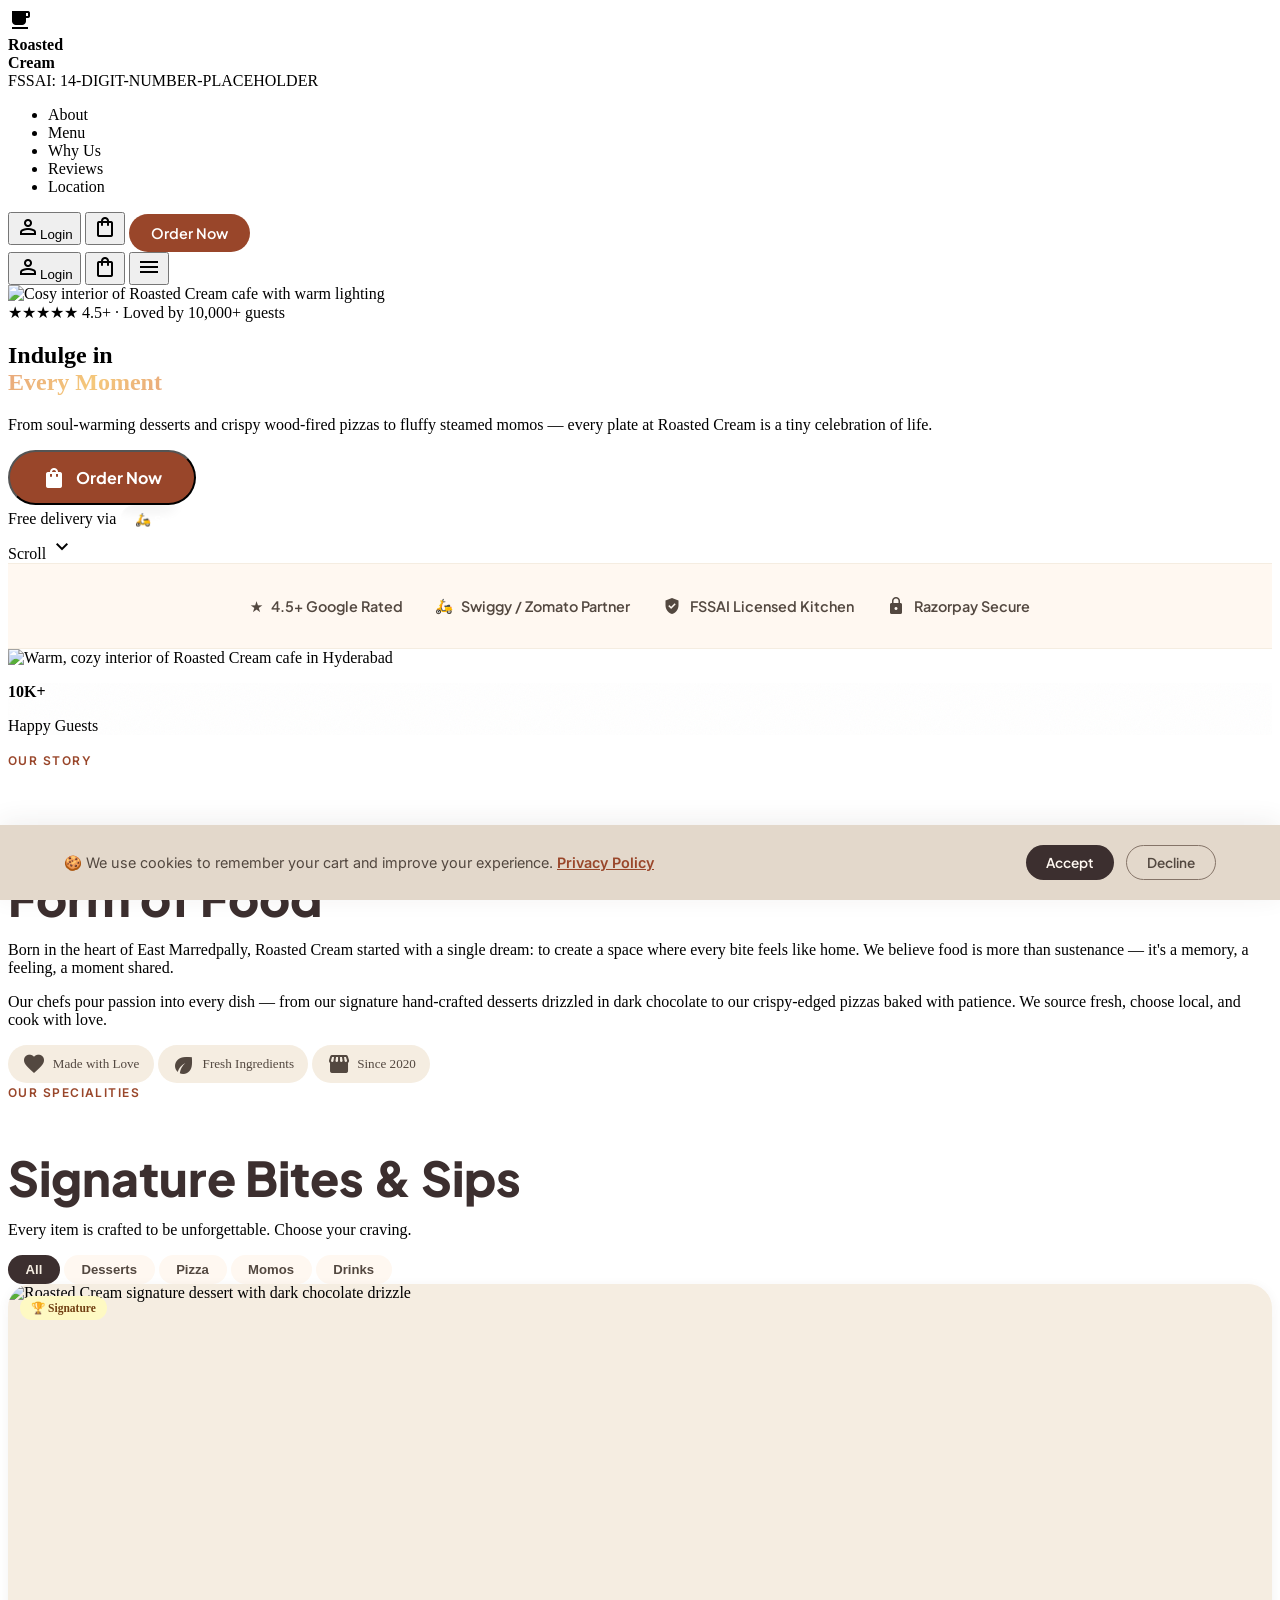
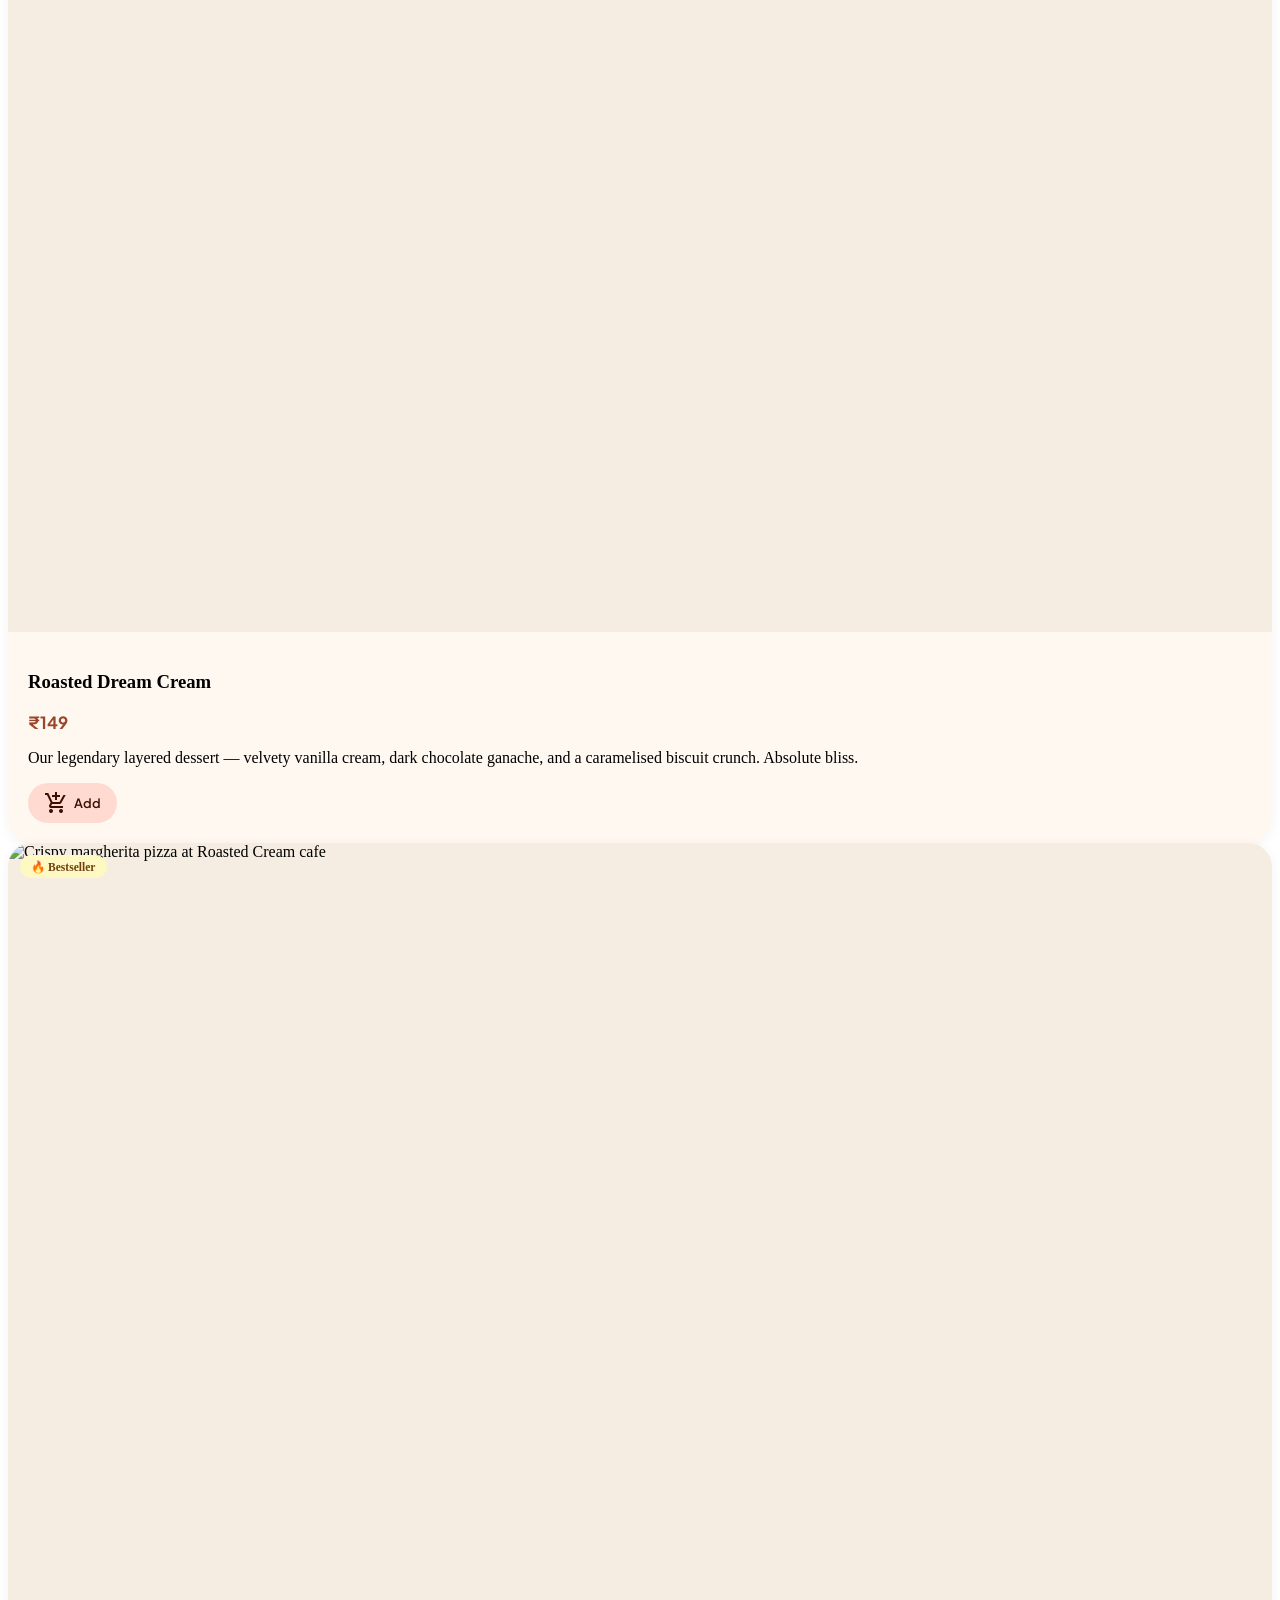
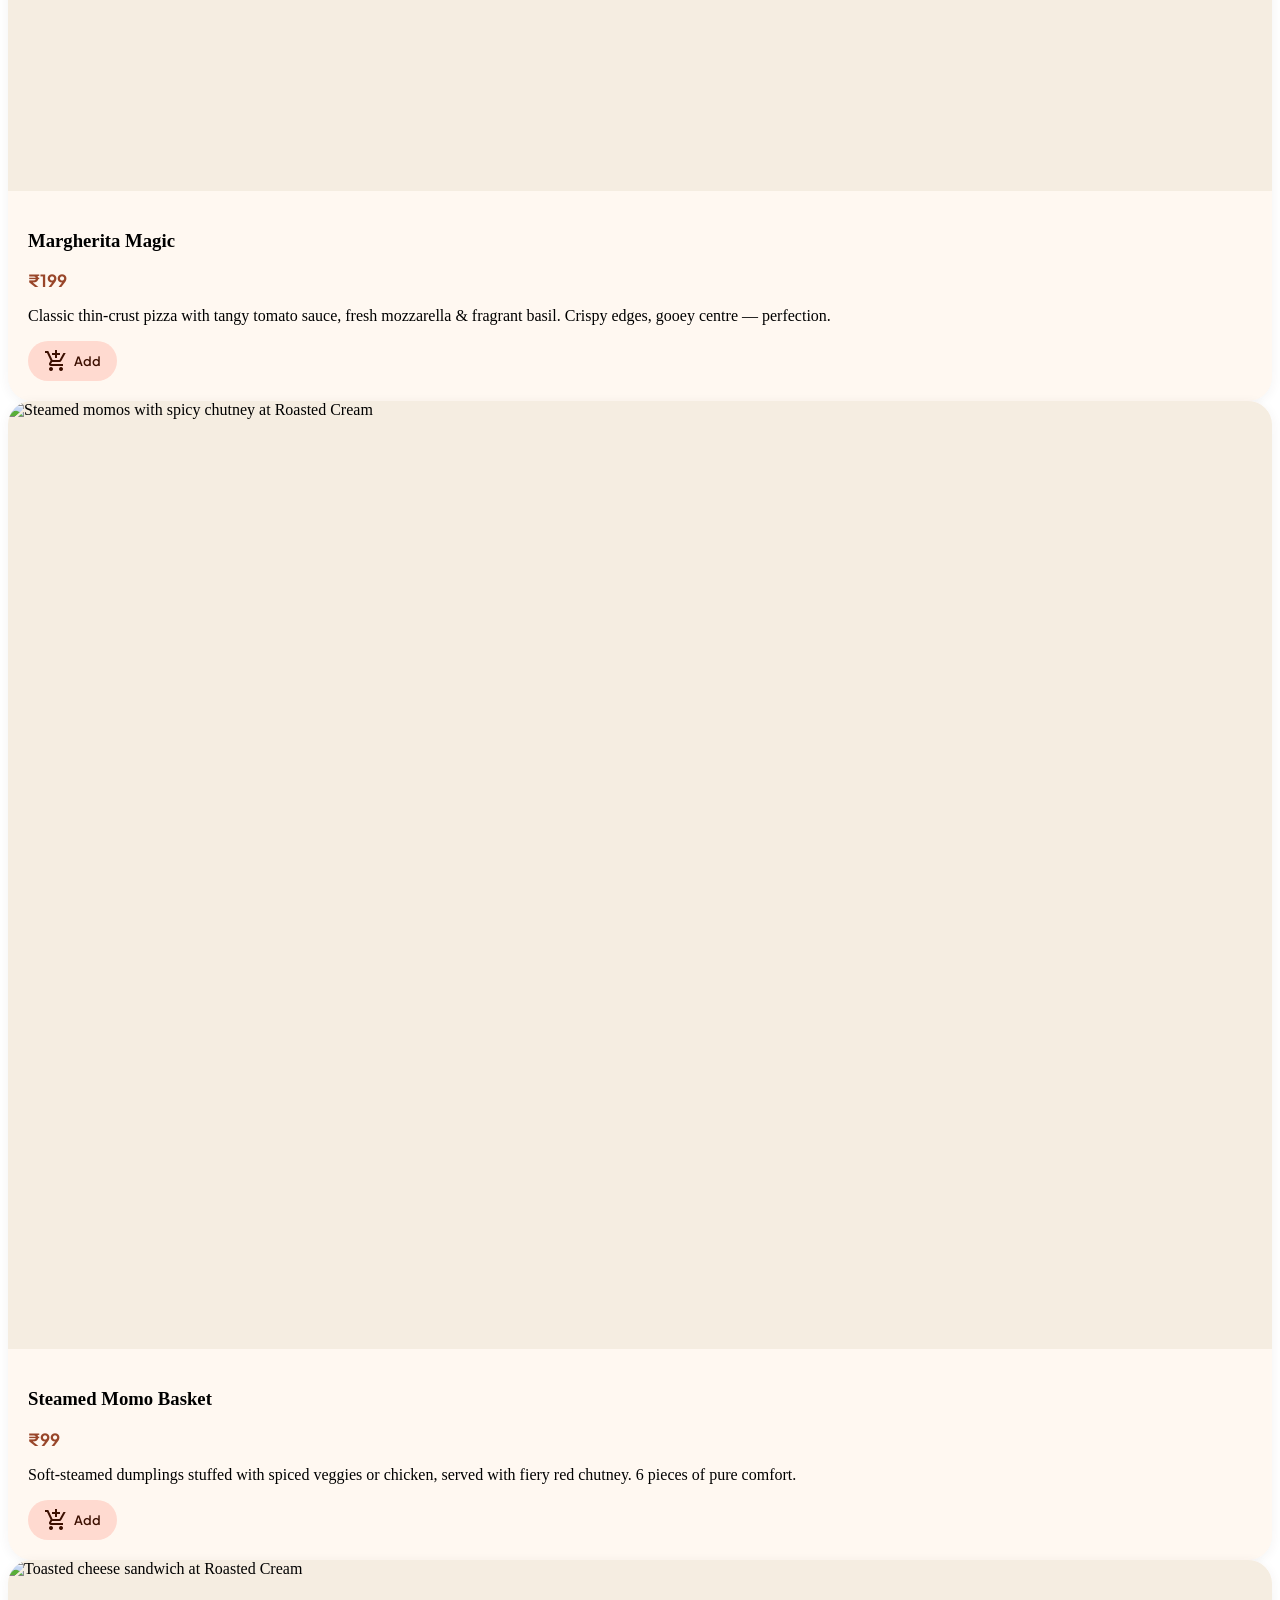
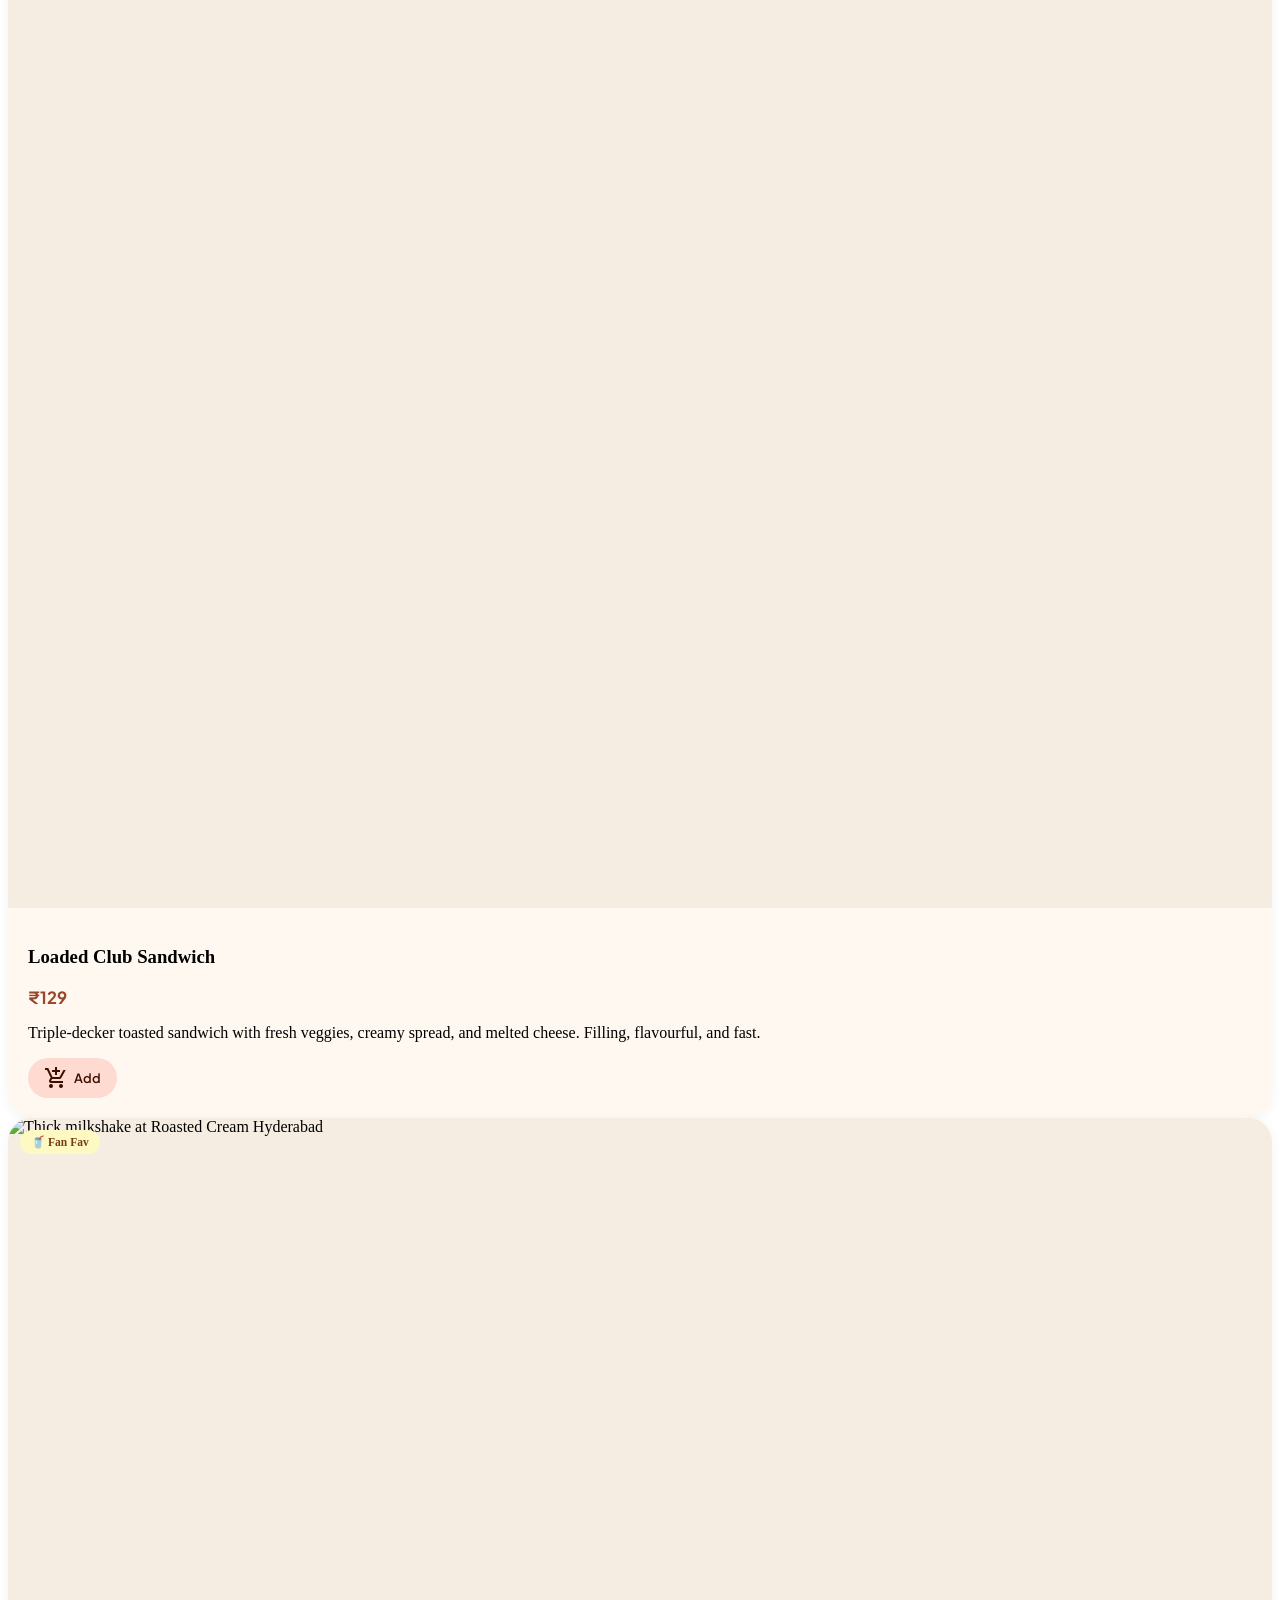
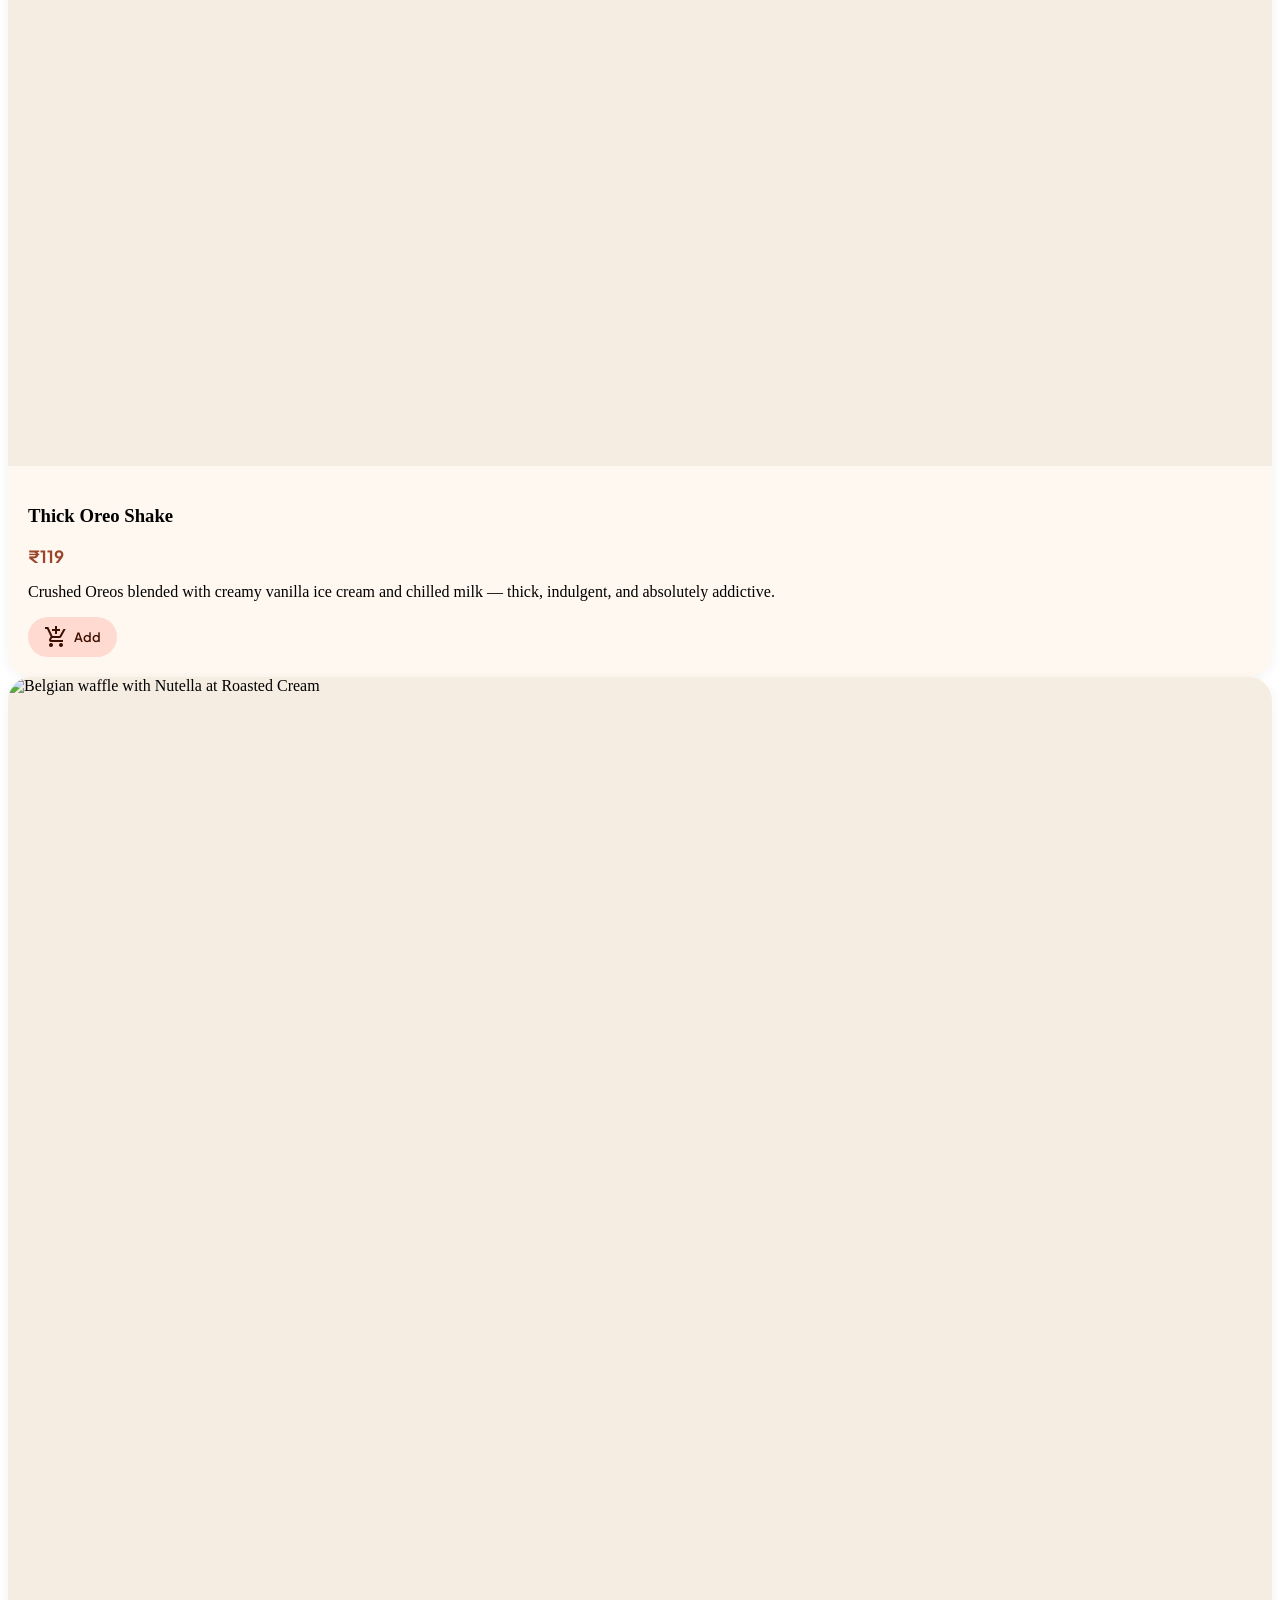
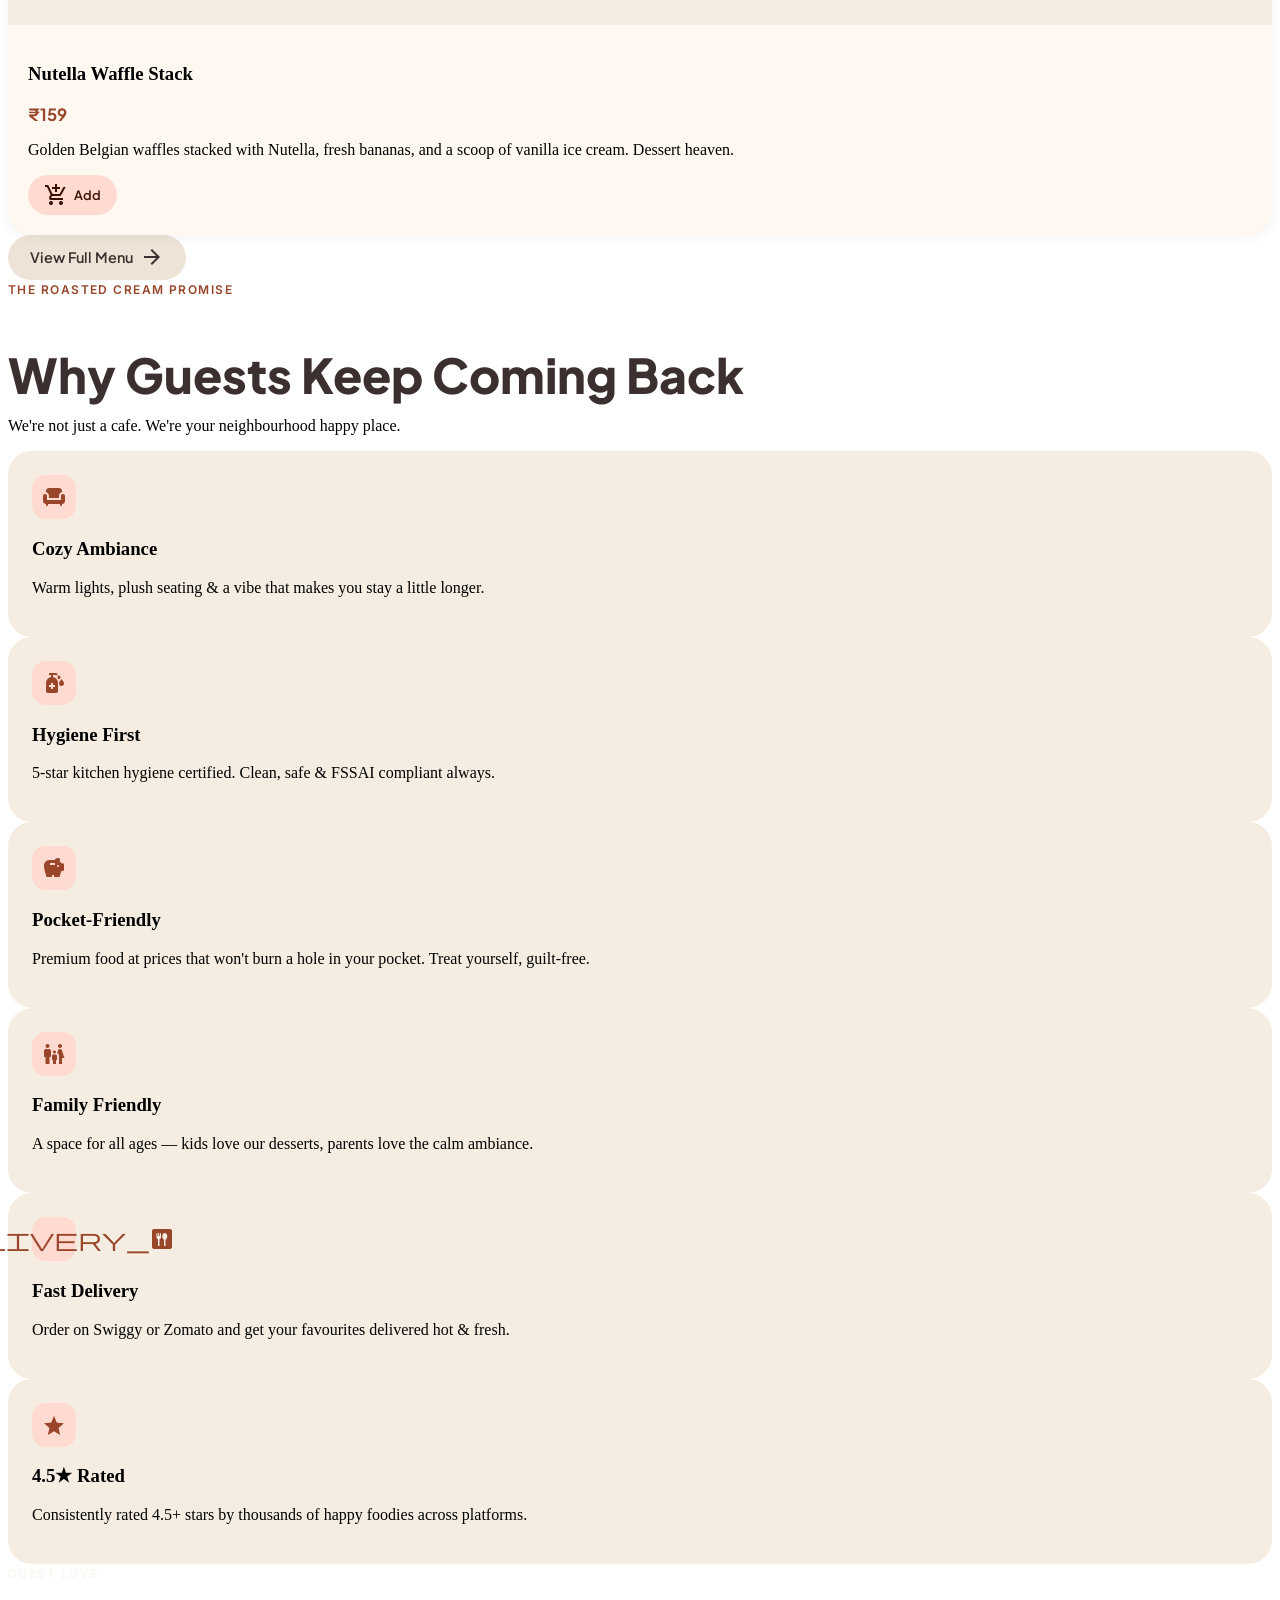
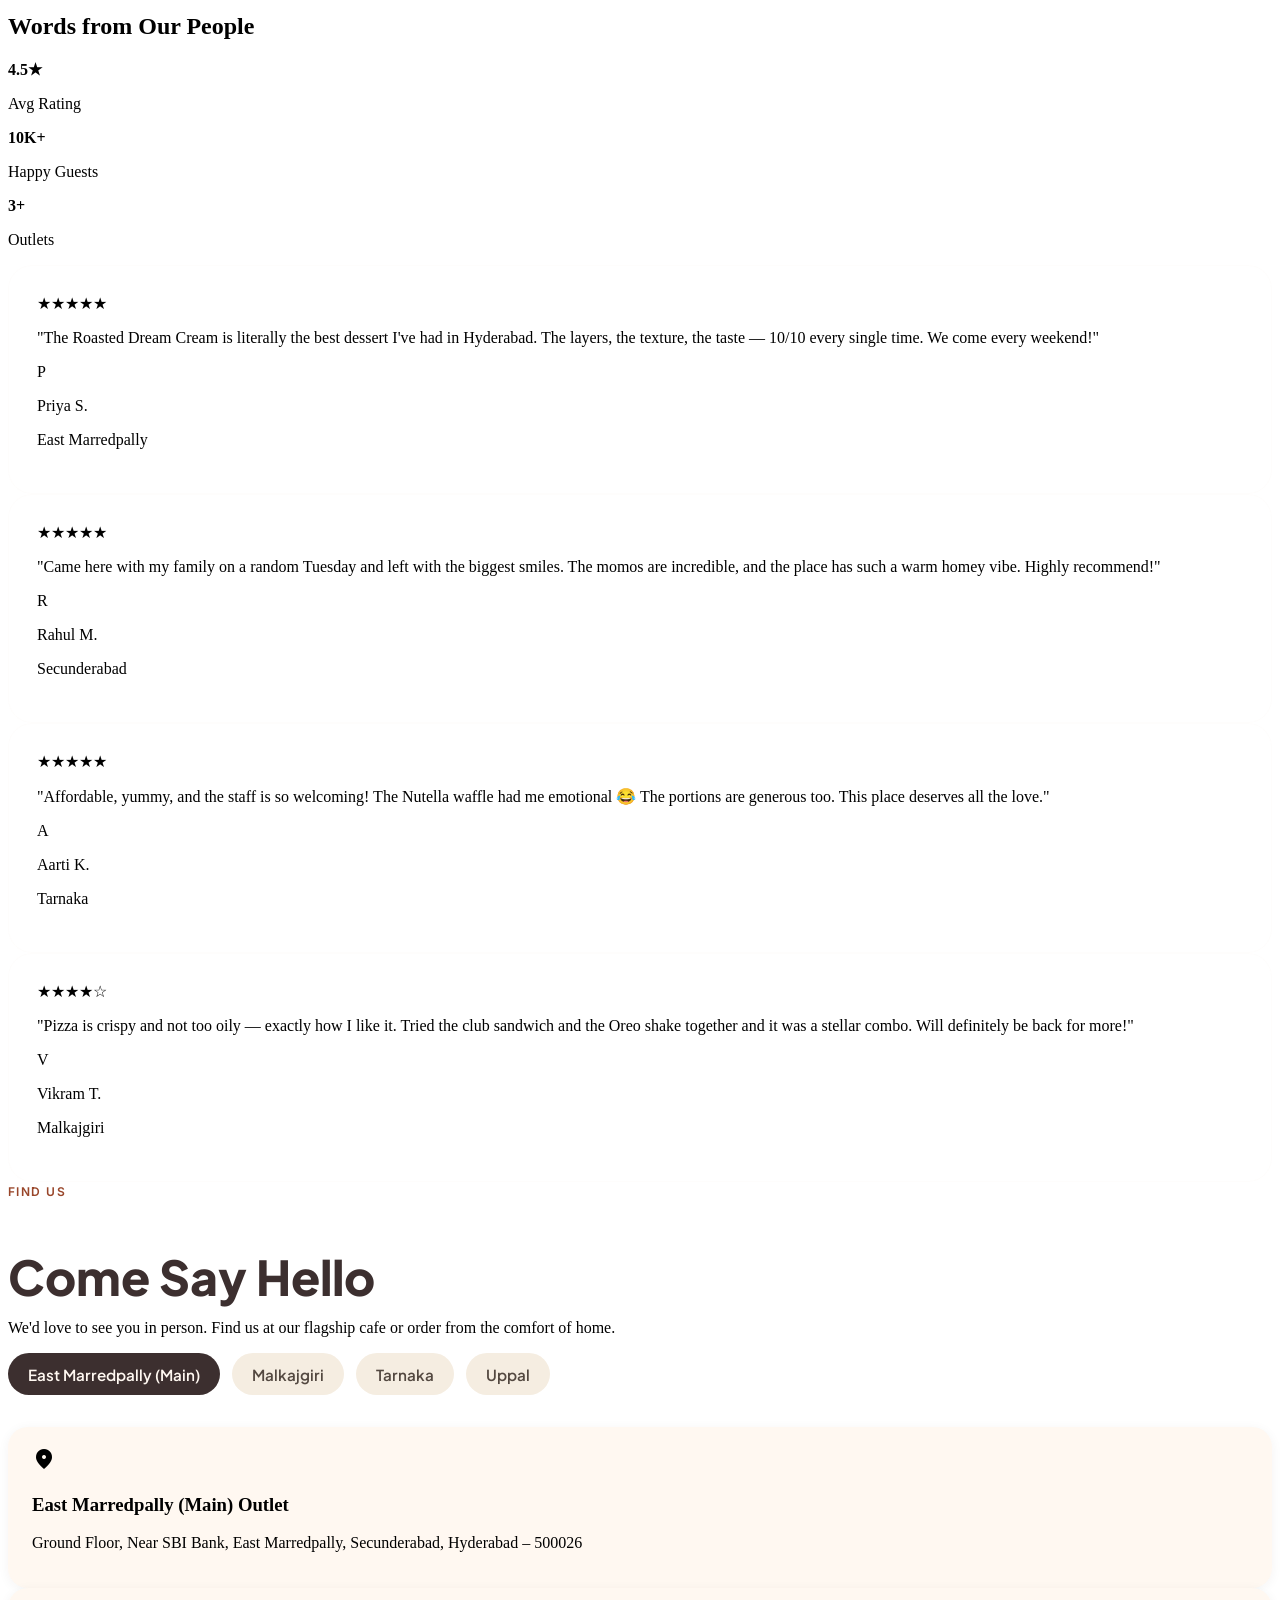
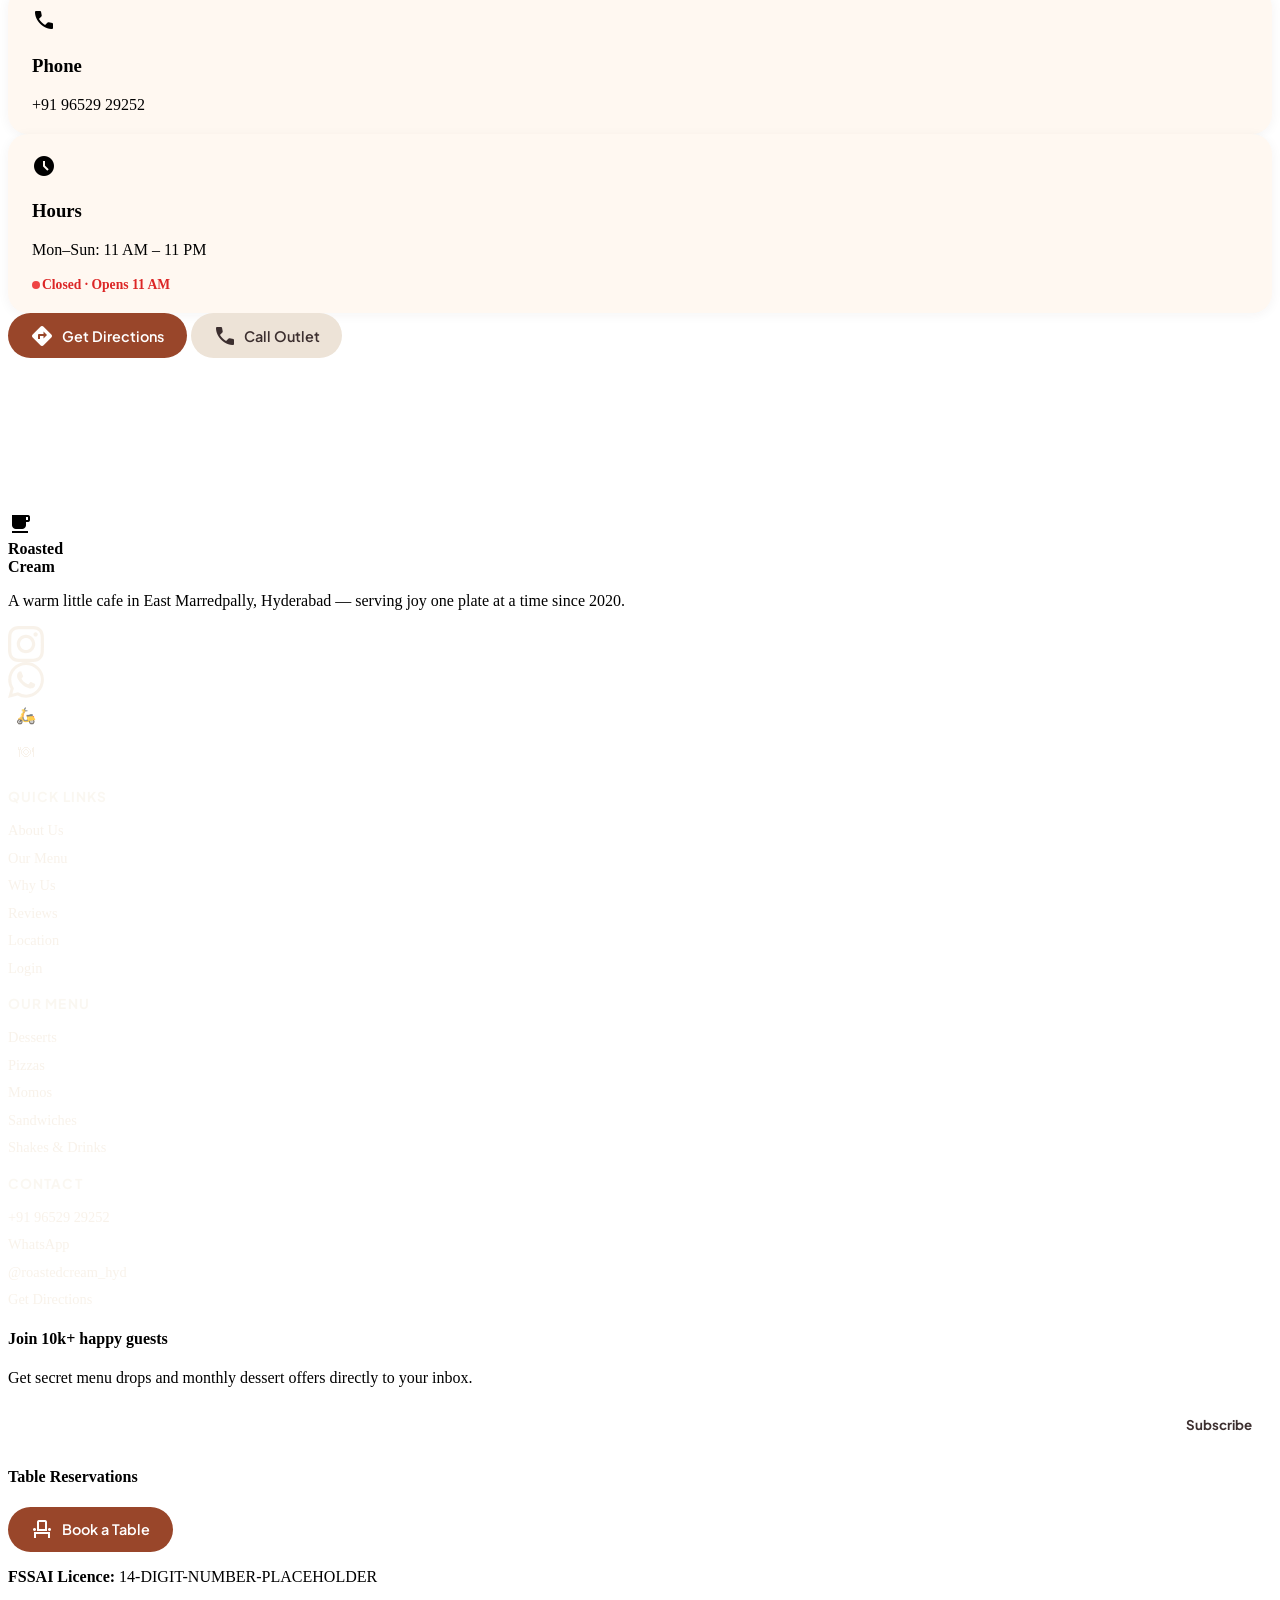
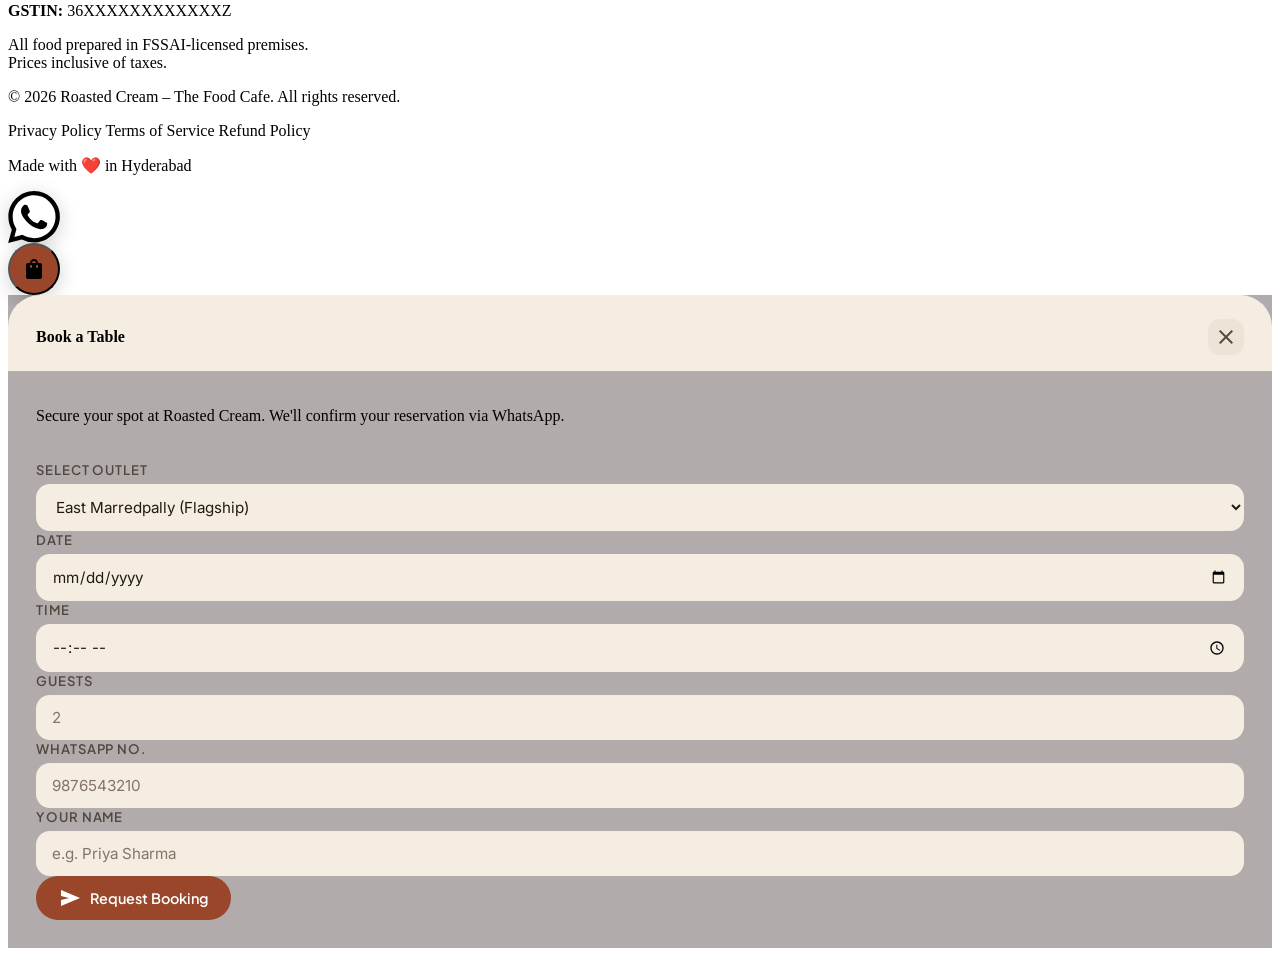
==== commit 9c04ca8f: "swiggy and zomato double replaced" ====
--- a/index.html
+++ b/index.html
@@ -278,19 +278,7 @@
               Visit Us
             </a>
           </div>
-          <!-- Delivery app buttons -->
-          <div class="flex flex-wrap gap-3 mb-6">
-            <a href="https://www.swiggy.com/city/hyderabad/roasted-cream-nehru-nagar-east-marredpally-rest549647?utm_source=GooglePlaceOrder&utm_campaign=GoogleMap&is_retargeting=true&media_source=GooglePlaceOrder"
-              target="_blank" rel="noopener" class="btn-primary-lg"
-              style="background:rgba(255,255,255,0.15);border:1.5px solid rgba(255,255,255,0.3);backdrop-filter:blur(8px)">
-              🛵 Swiggy
-            </a>
-            <a href="https://www.zomato.com/hyderabad/roasted-cream-marredpally-secunderabad/order" target="_blank"
-              rel="noopener" class="btn-primary-lg"
-              style="background:rgba(255,255,255,0.15);border:1.5px solid rgba(255,255,255,0.3);backdrop-filter:blur(8px)">
-              🍽 Zomato
-            </a>
-        </div>
+
           <!-- Delivery logos -->
           <div class="flex items-center gap-5 flex-wrap">
             <span class="text-white/60 text-xs uppercase tracking-widest font-medium">Free delivery via</span>
@@ -863,6 +851,9 @@
               required />
             <button type="submit" id="btn-verify-otp"
               class="btn-primary w-full justify-center py-3 text-[0.95rem]">Verify & Continue</button>
+            <div id="otp-timer-container" class="text-xs font-medium text-on-surface-variant text-center mt-2">
+              OTP expires in <span id="otp-timer">30</span>s
+            </div>
             <button type="button" id="btn-change-phone"
               class="text-xs font-medium text-secondary hover:underline text-center mt-1">Change Phone Number</button>
           </form>
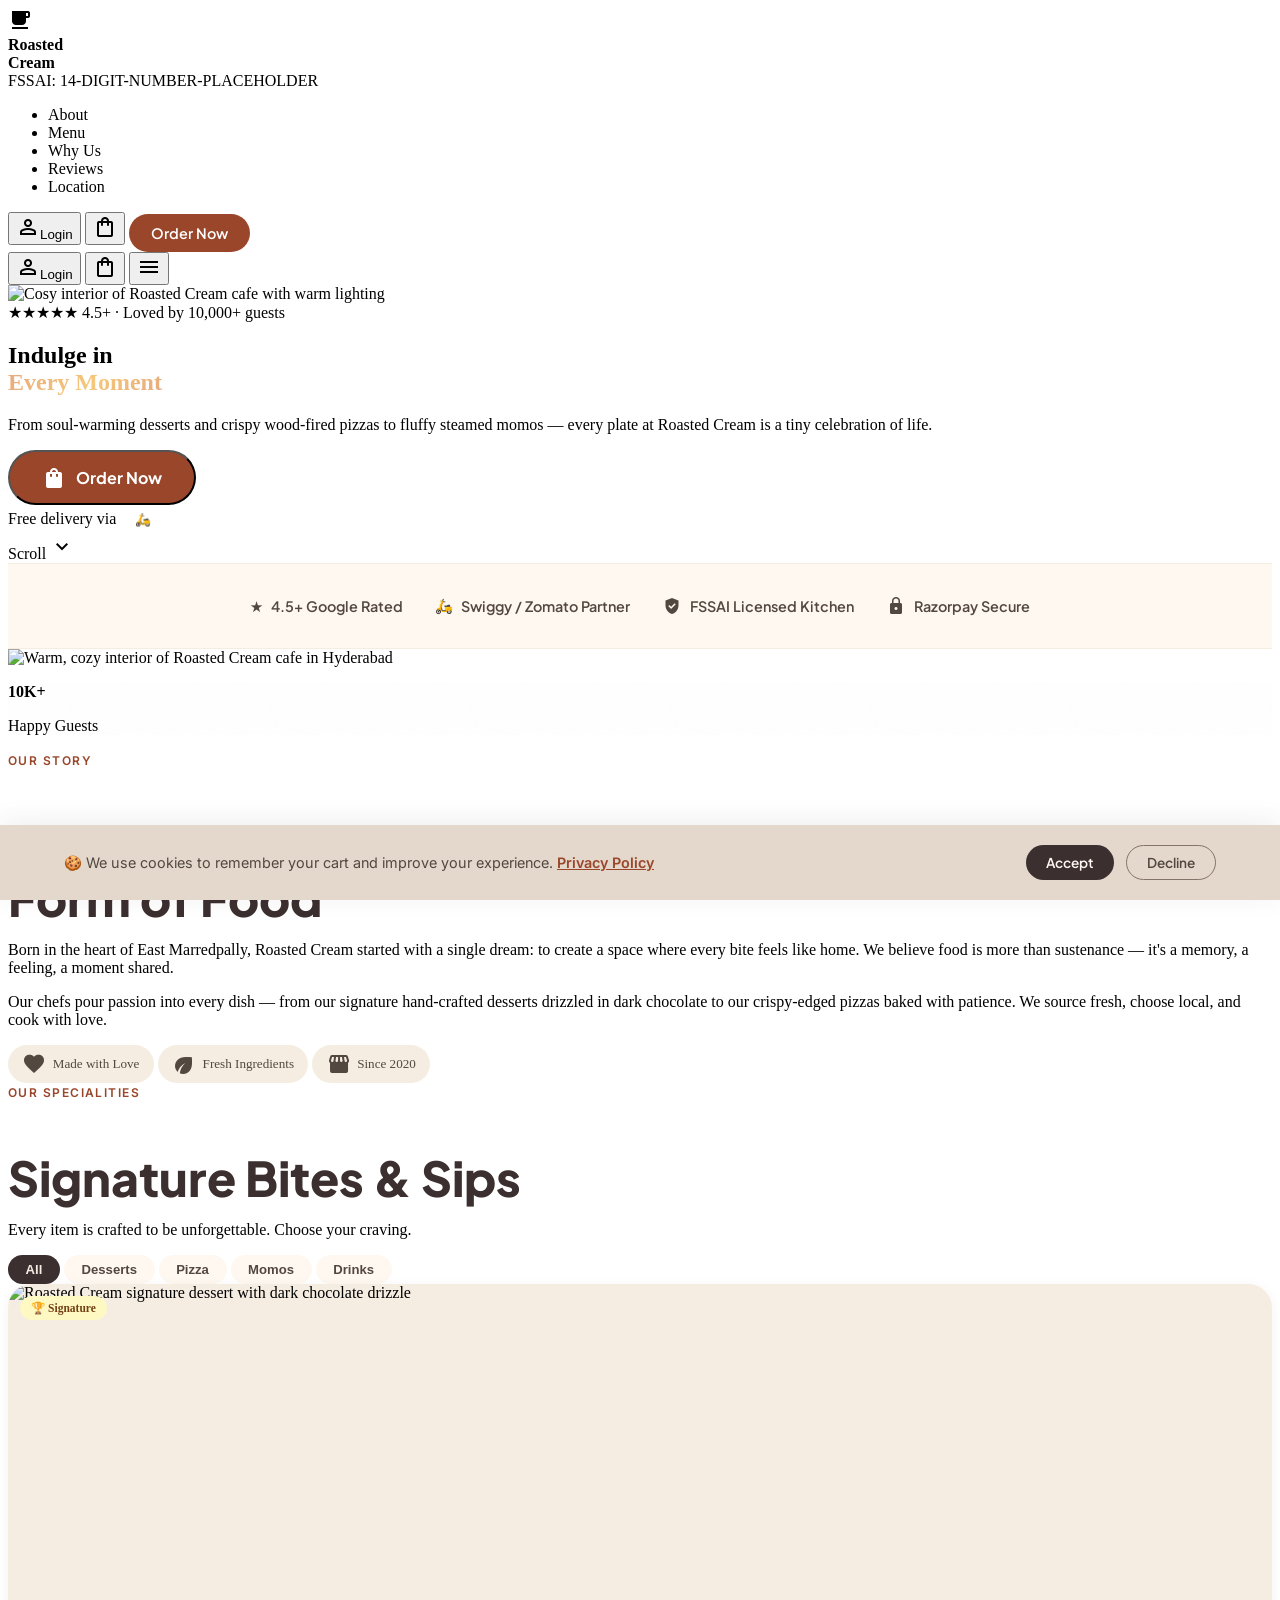
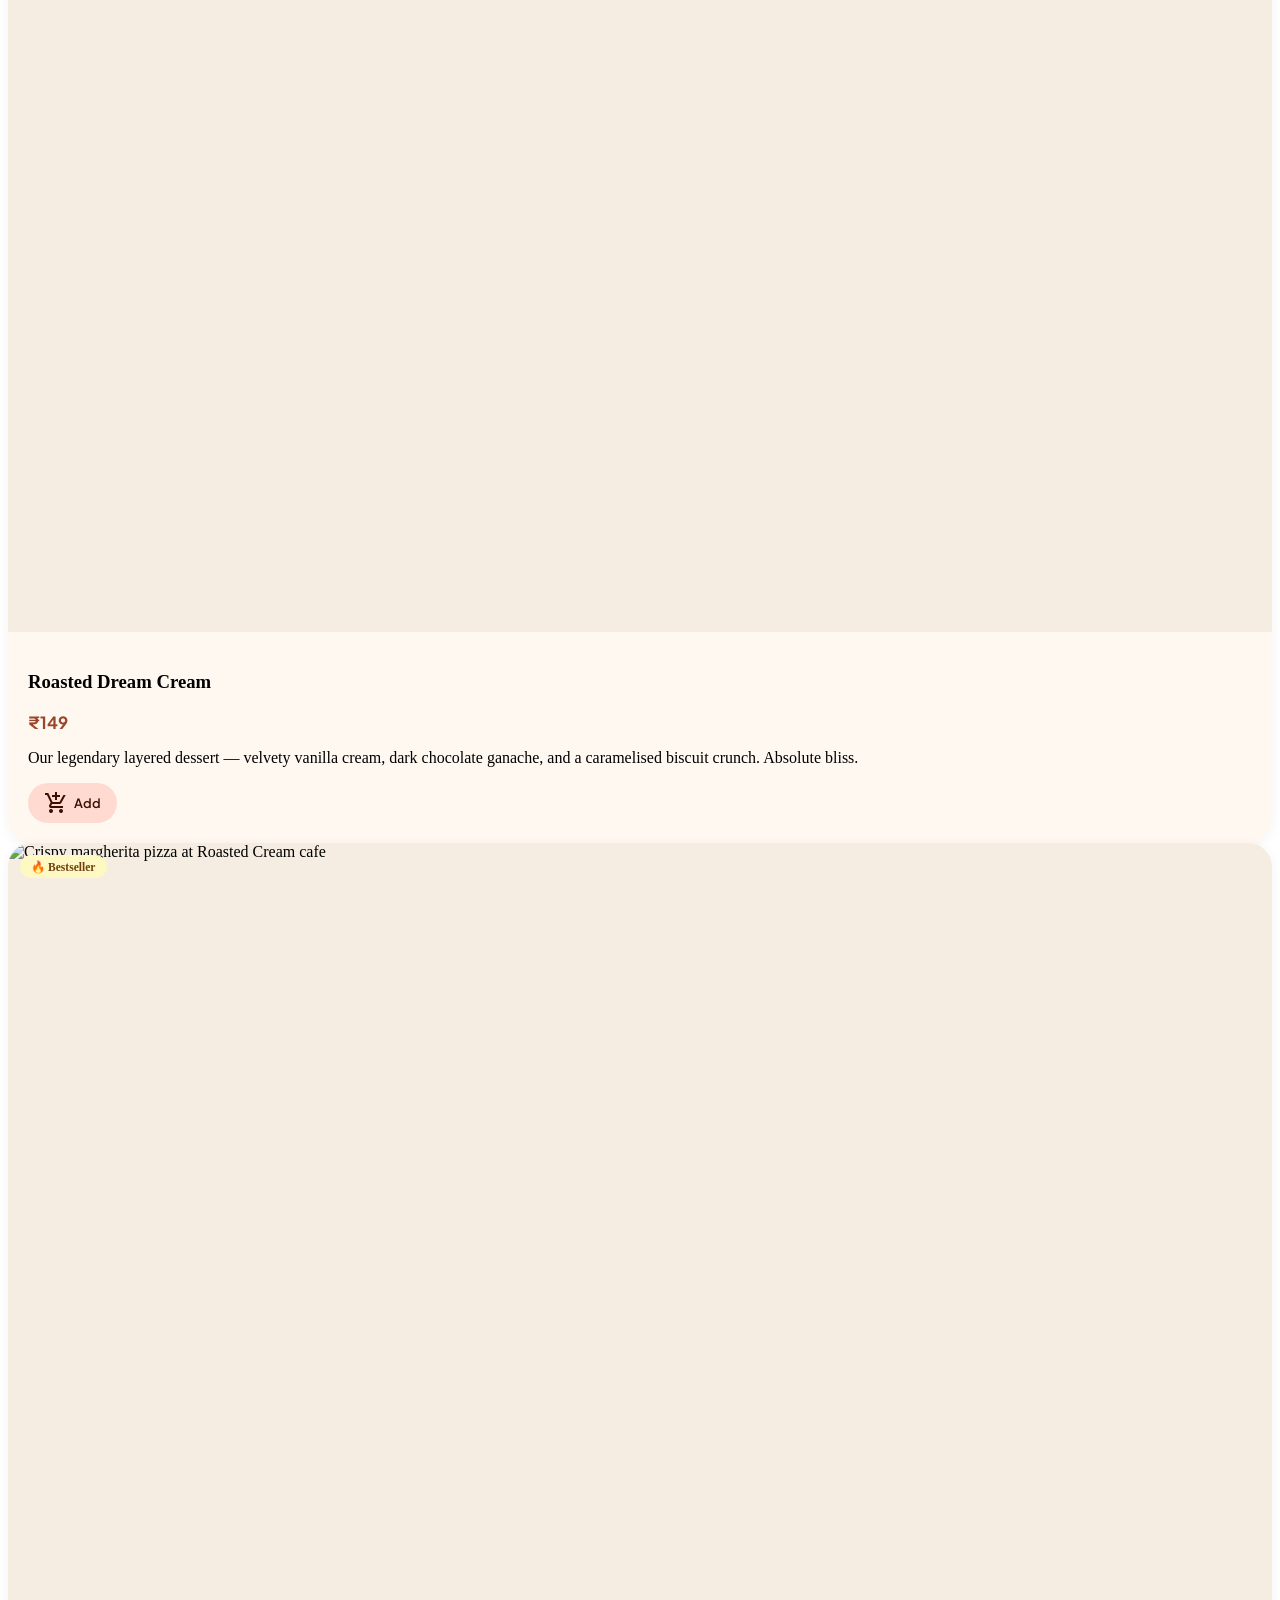
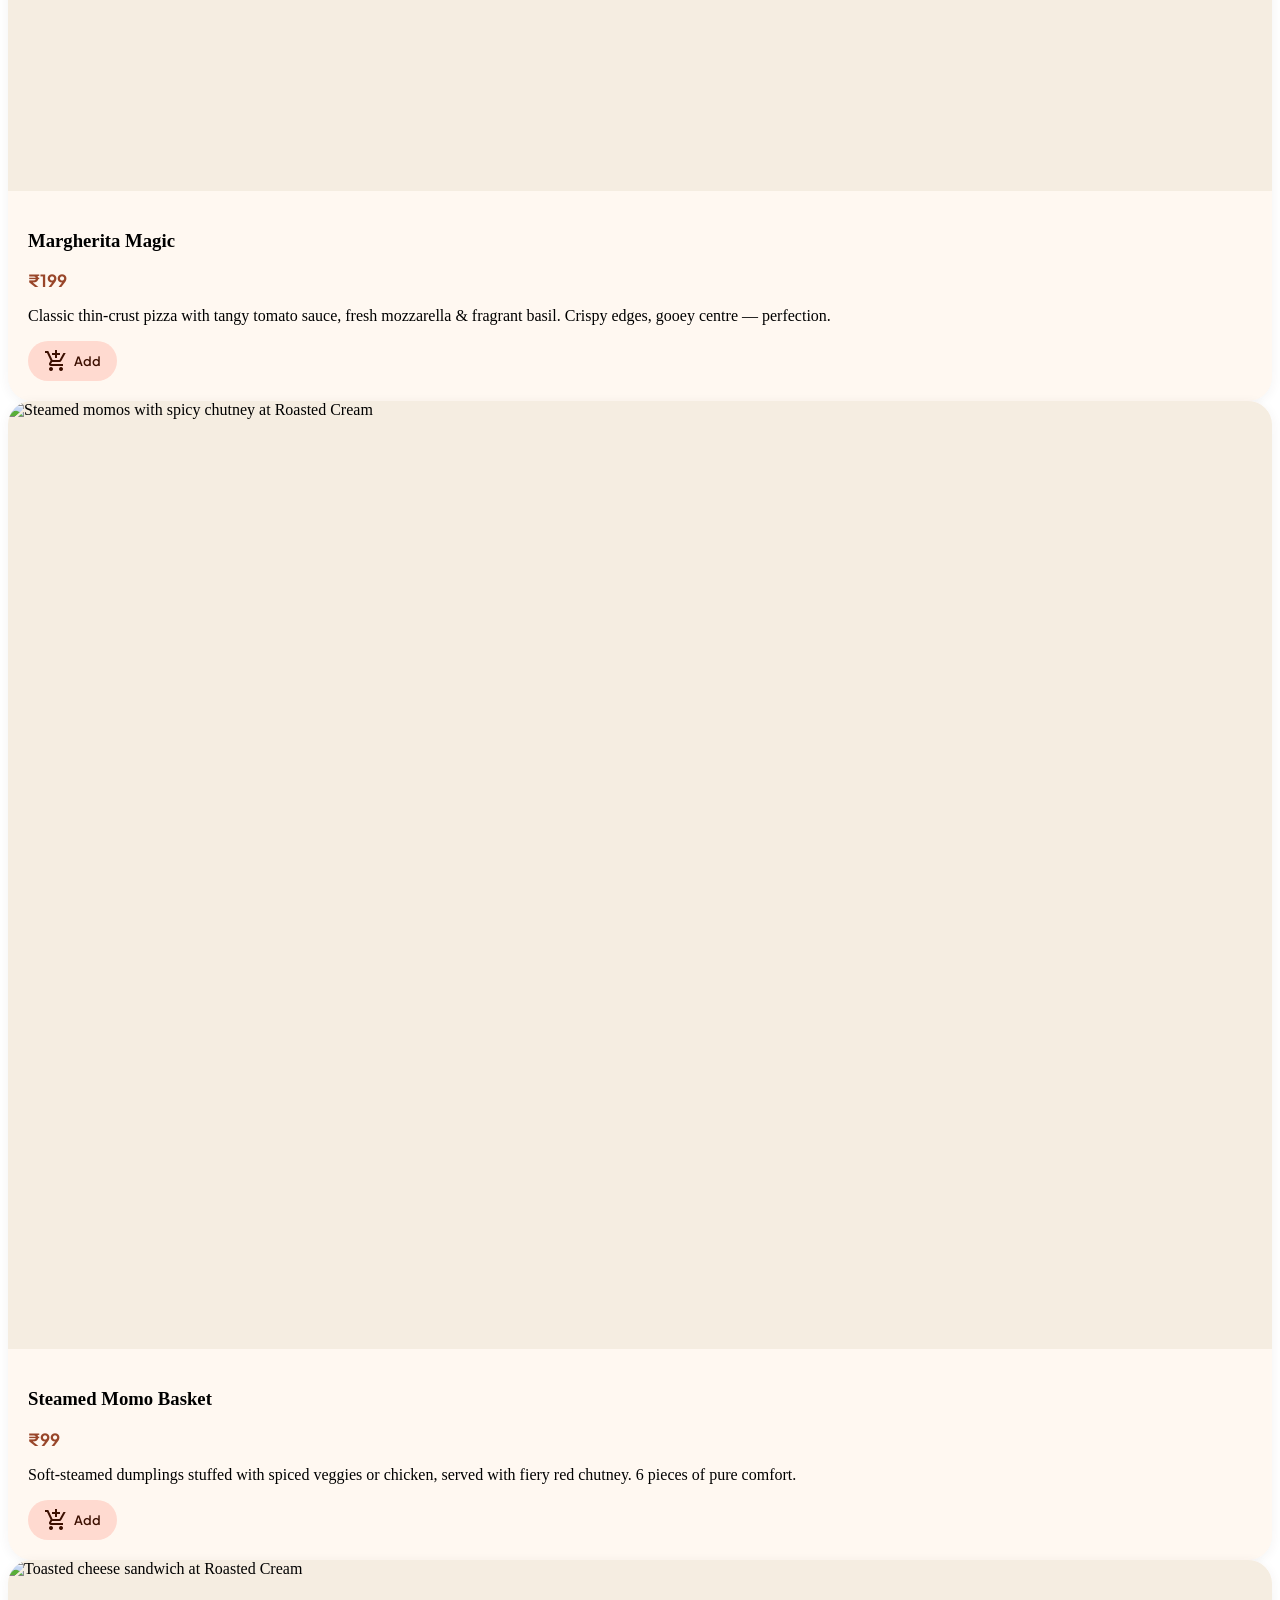
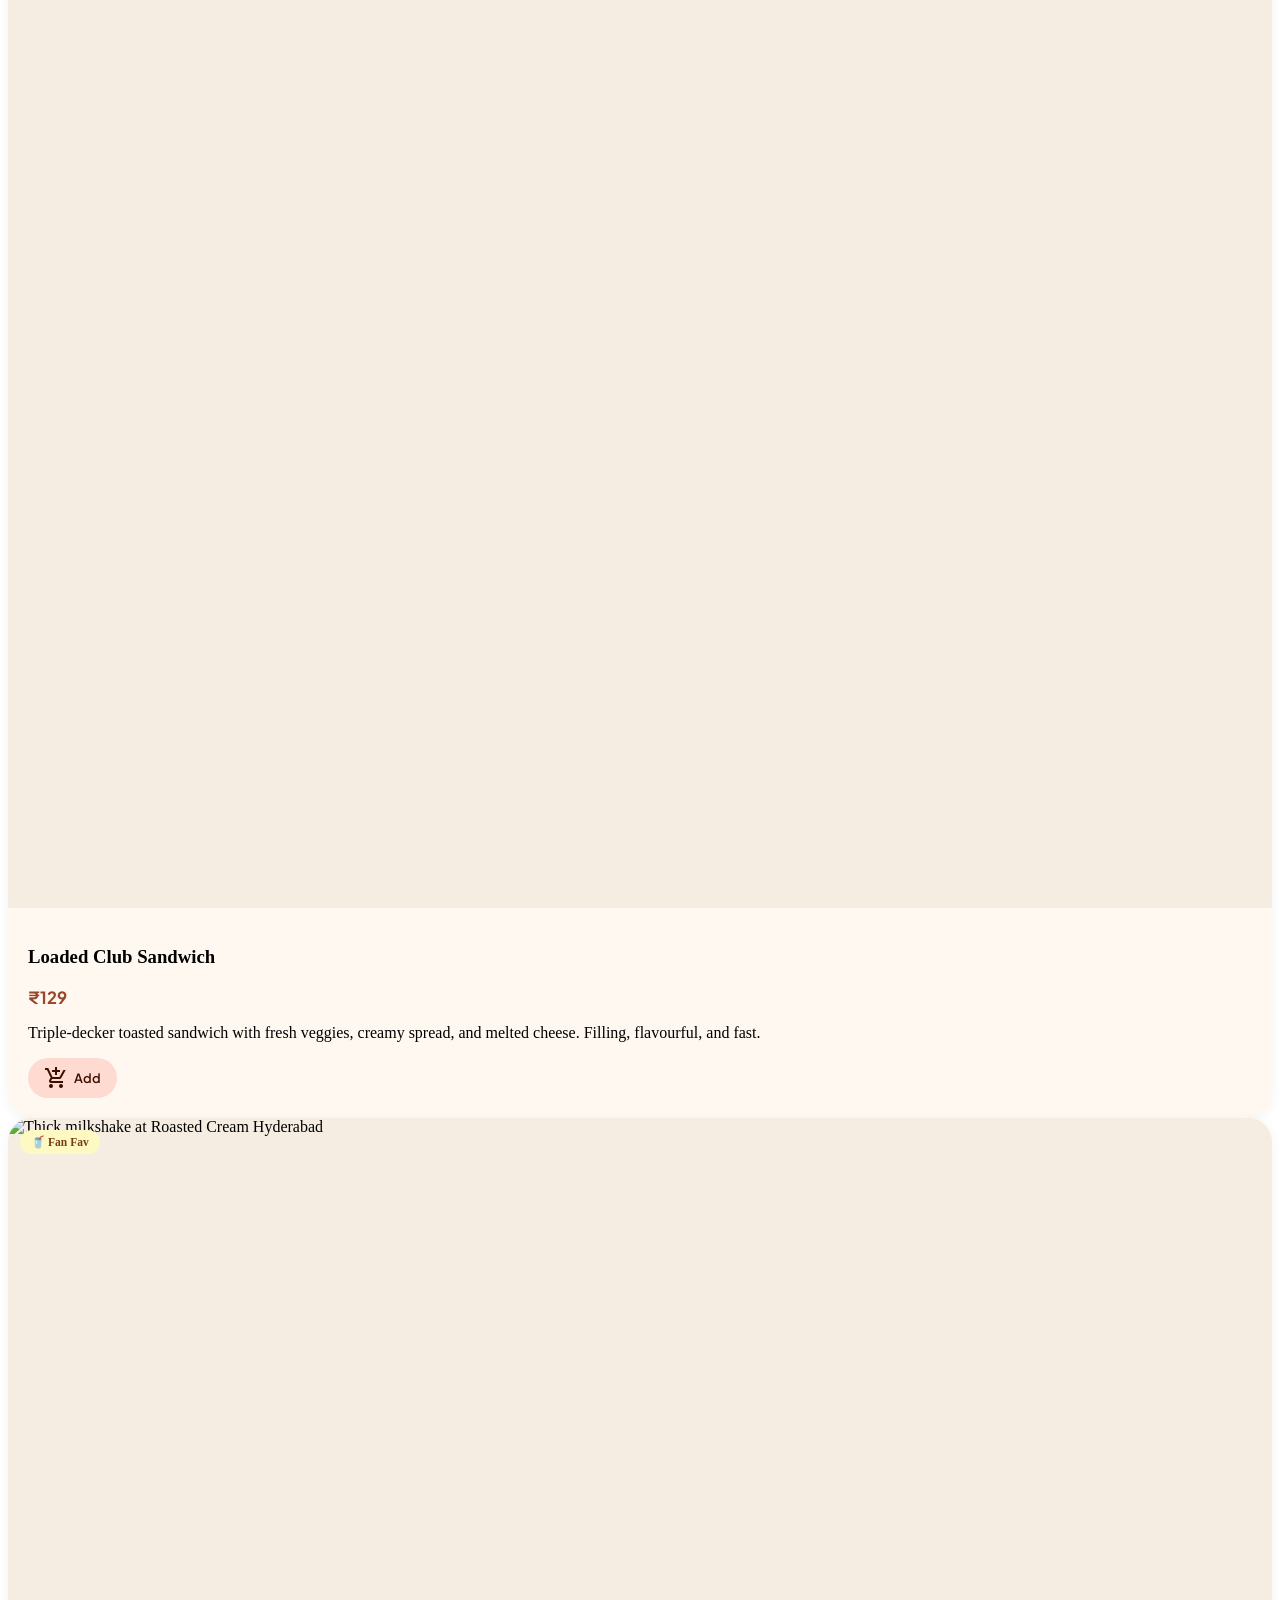
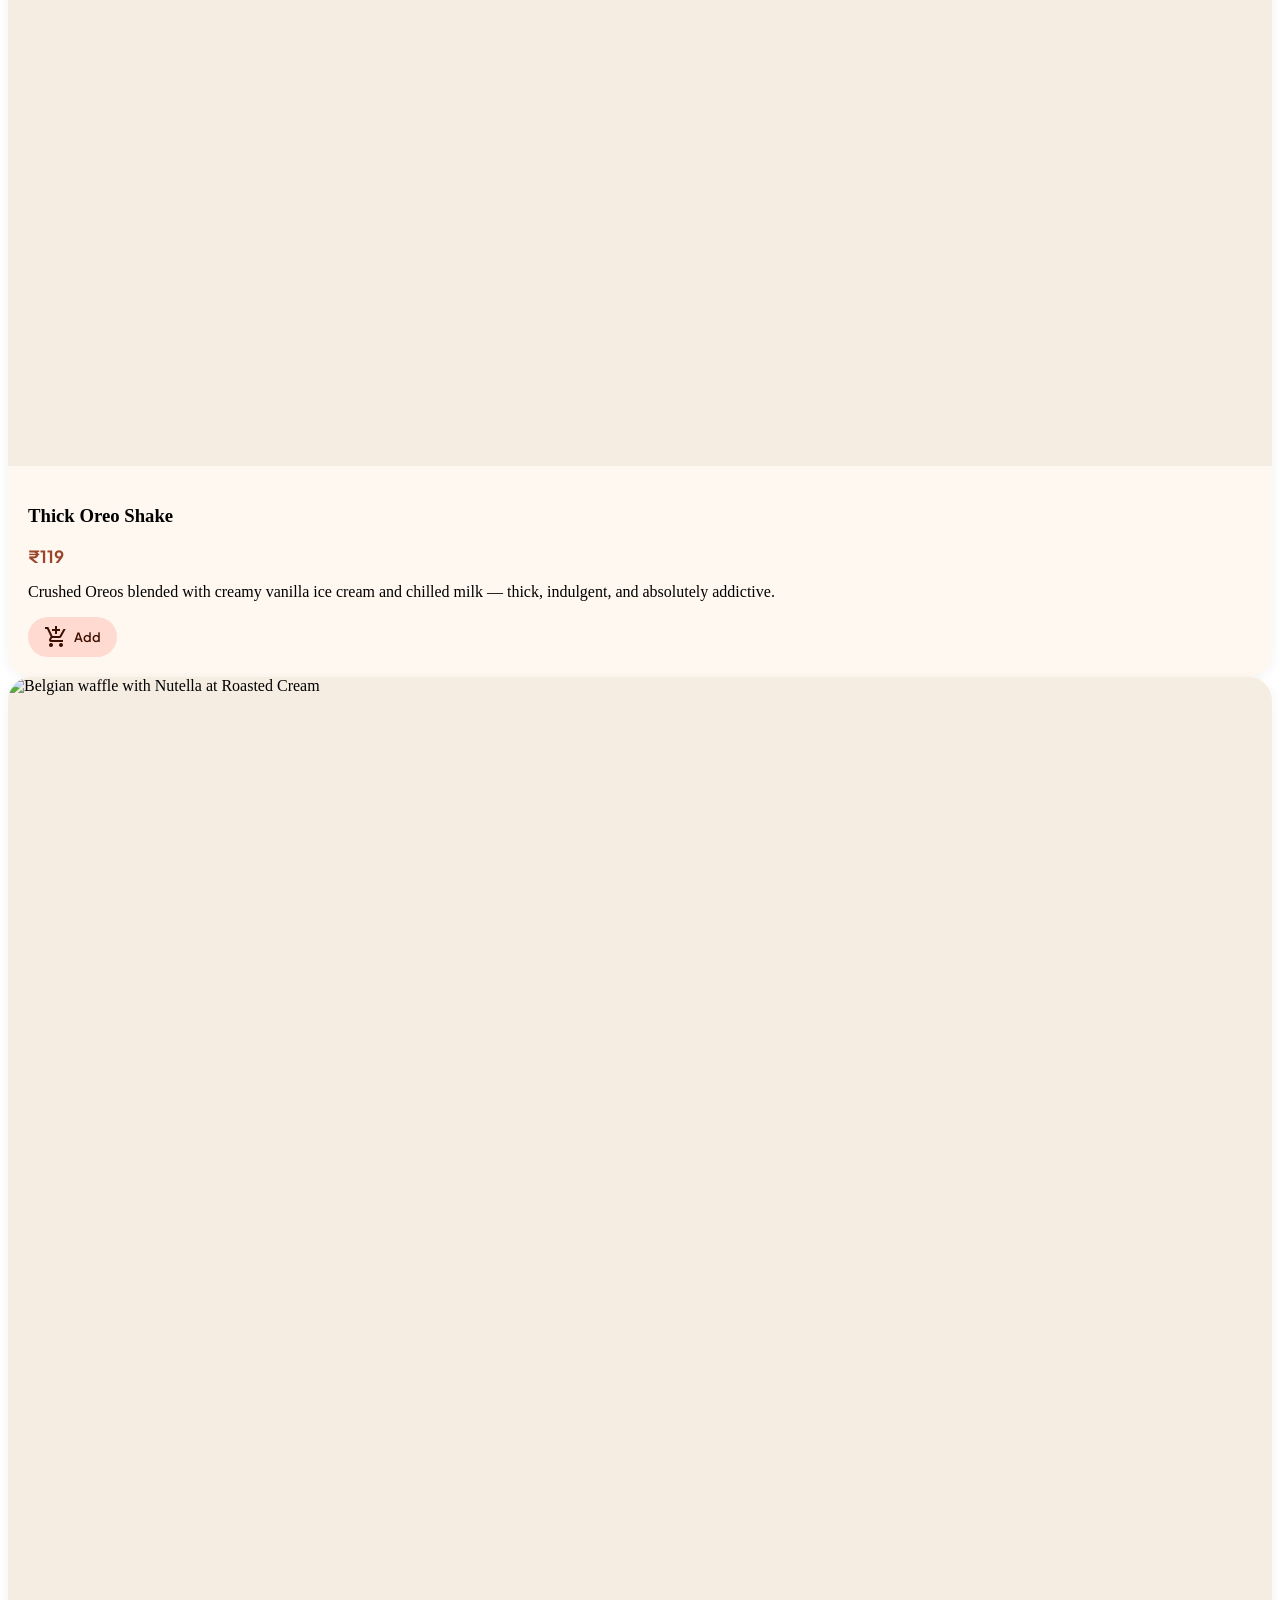
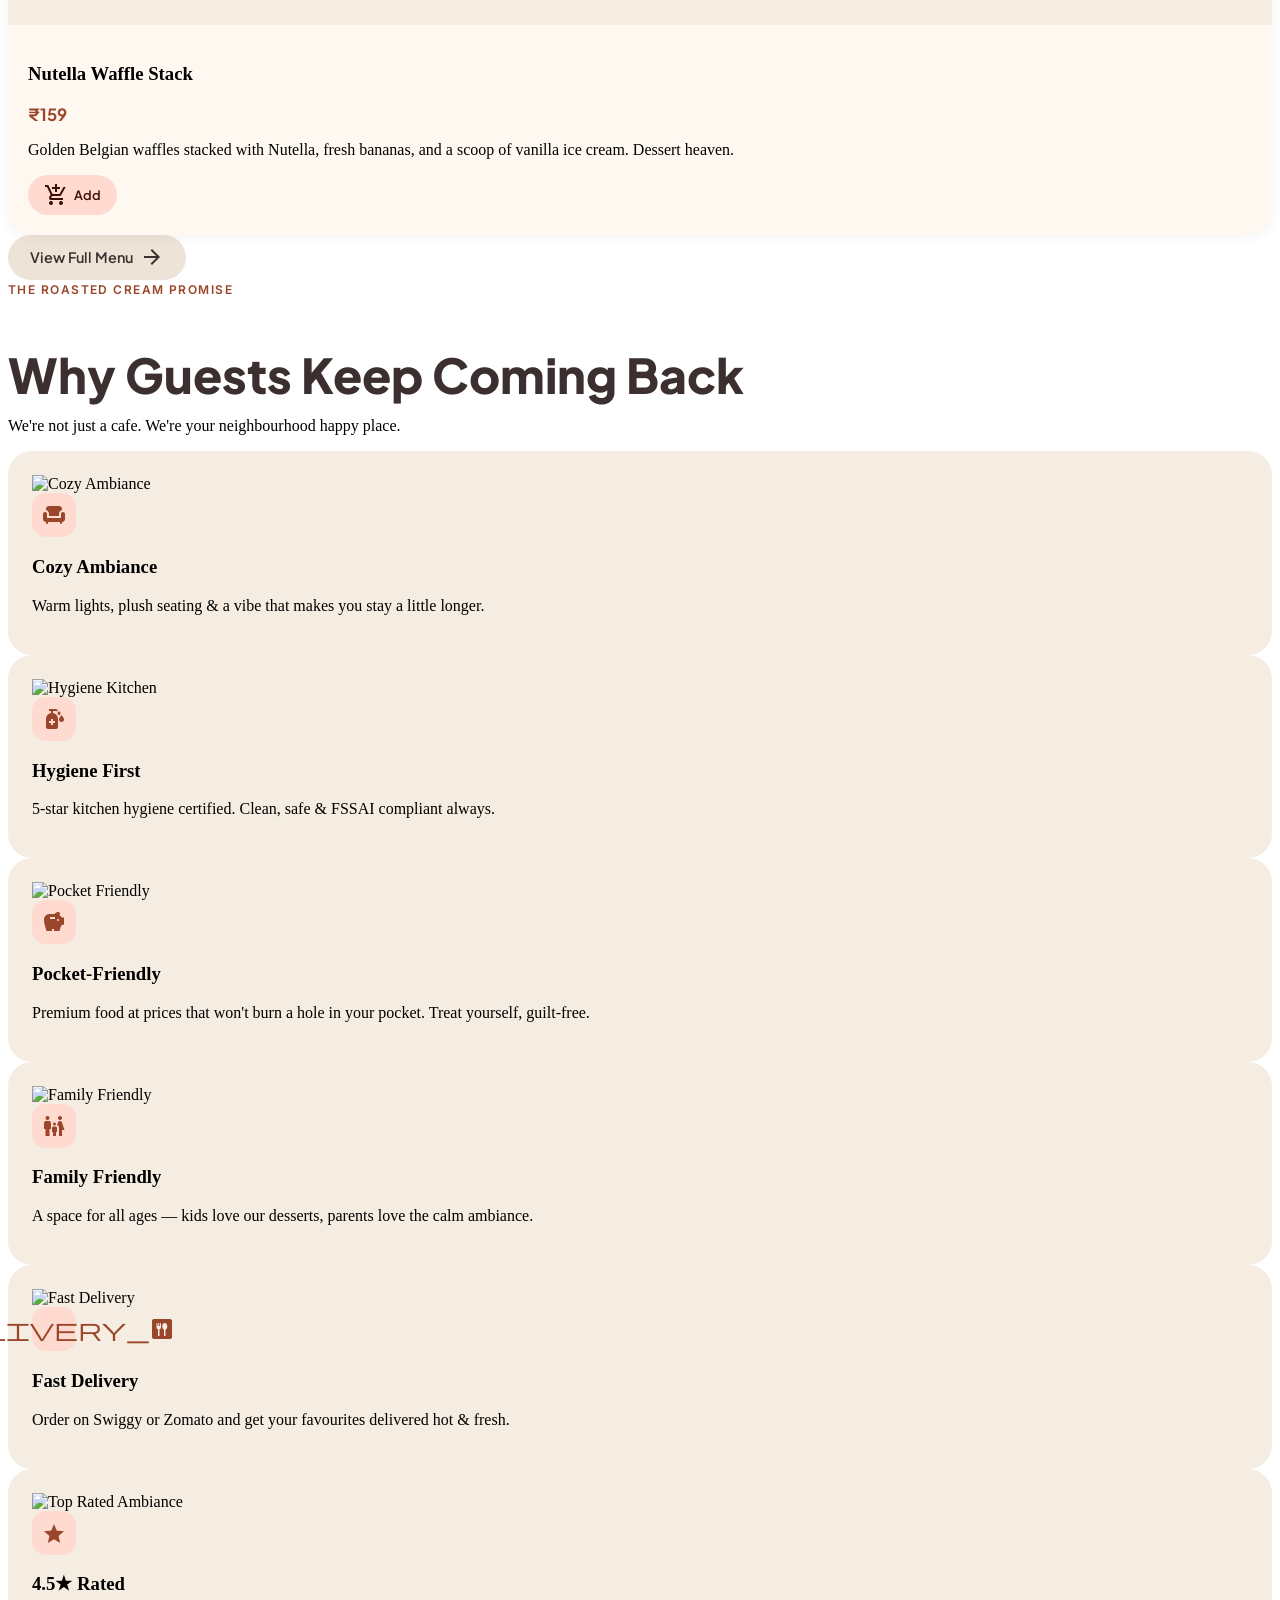
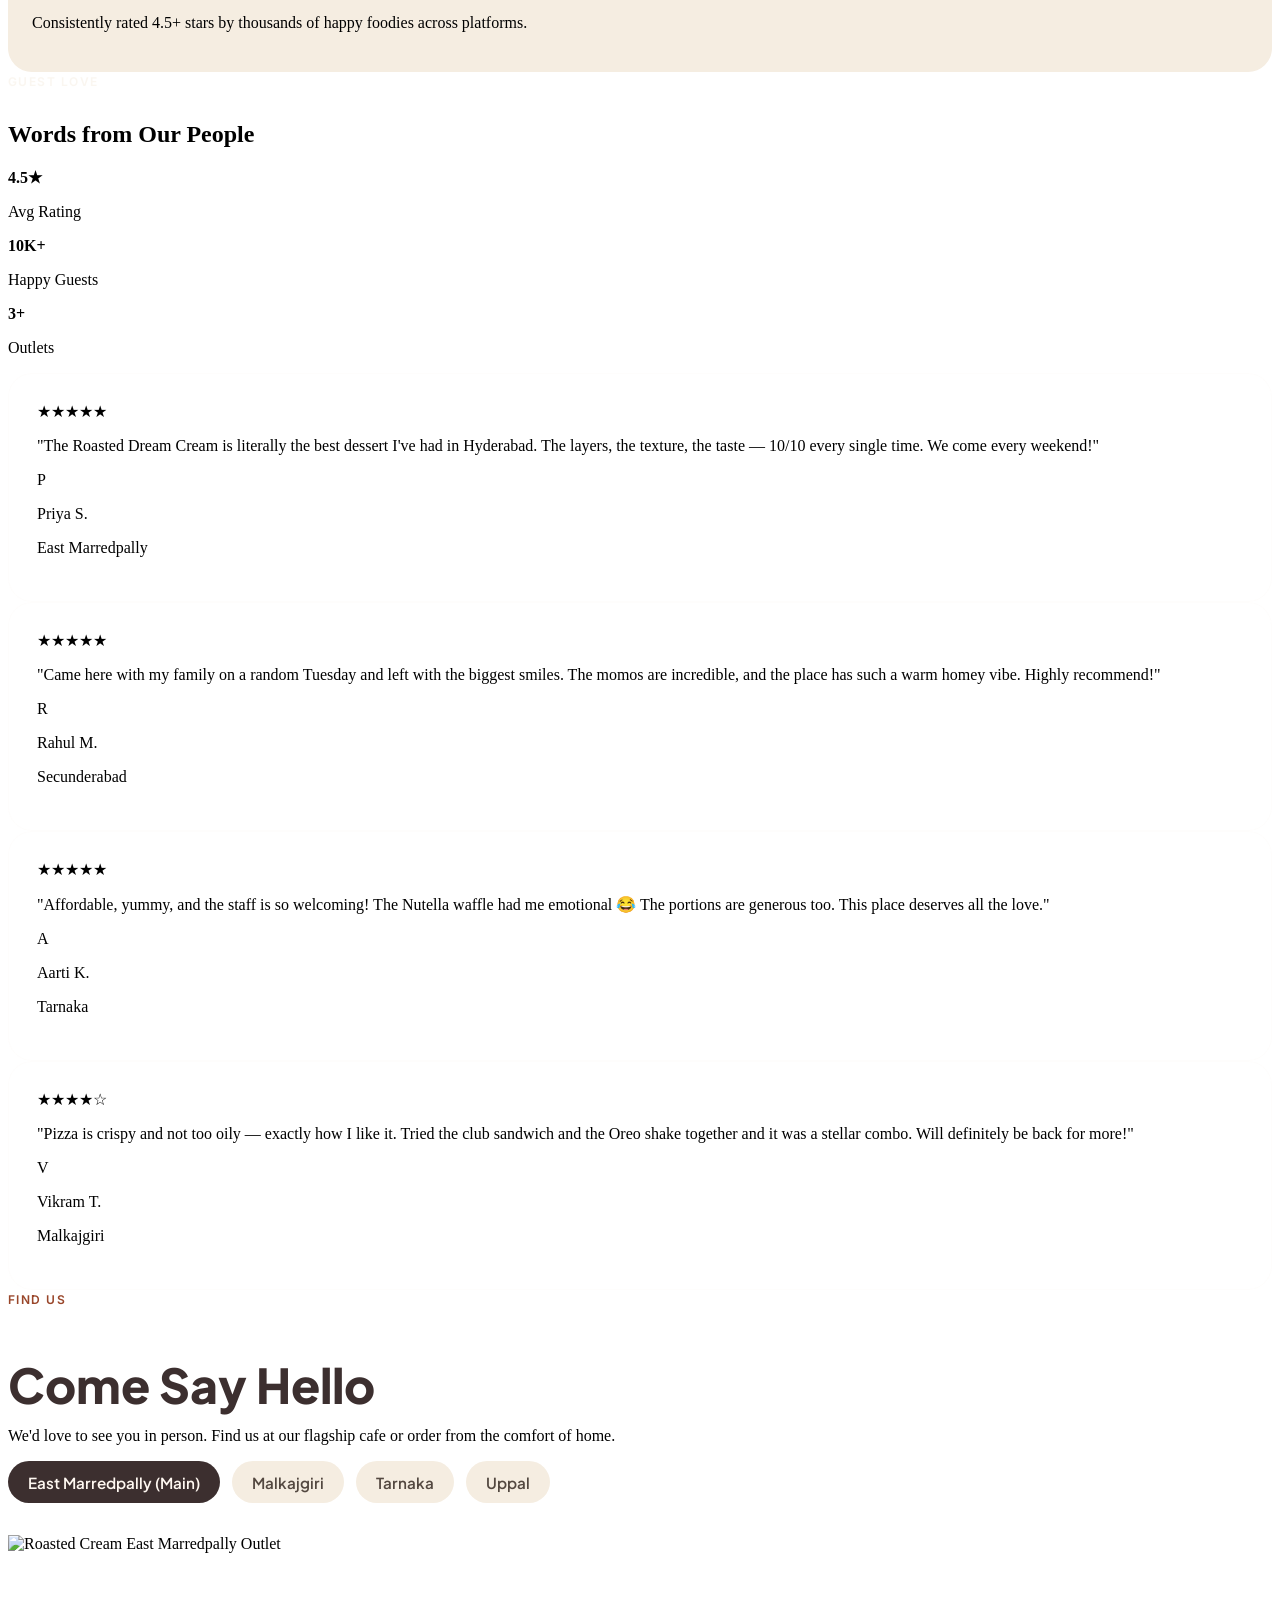
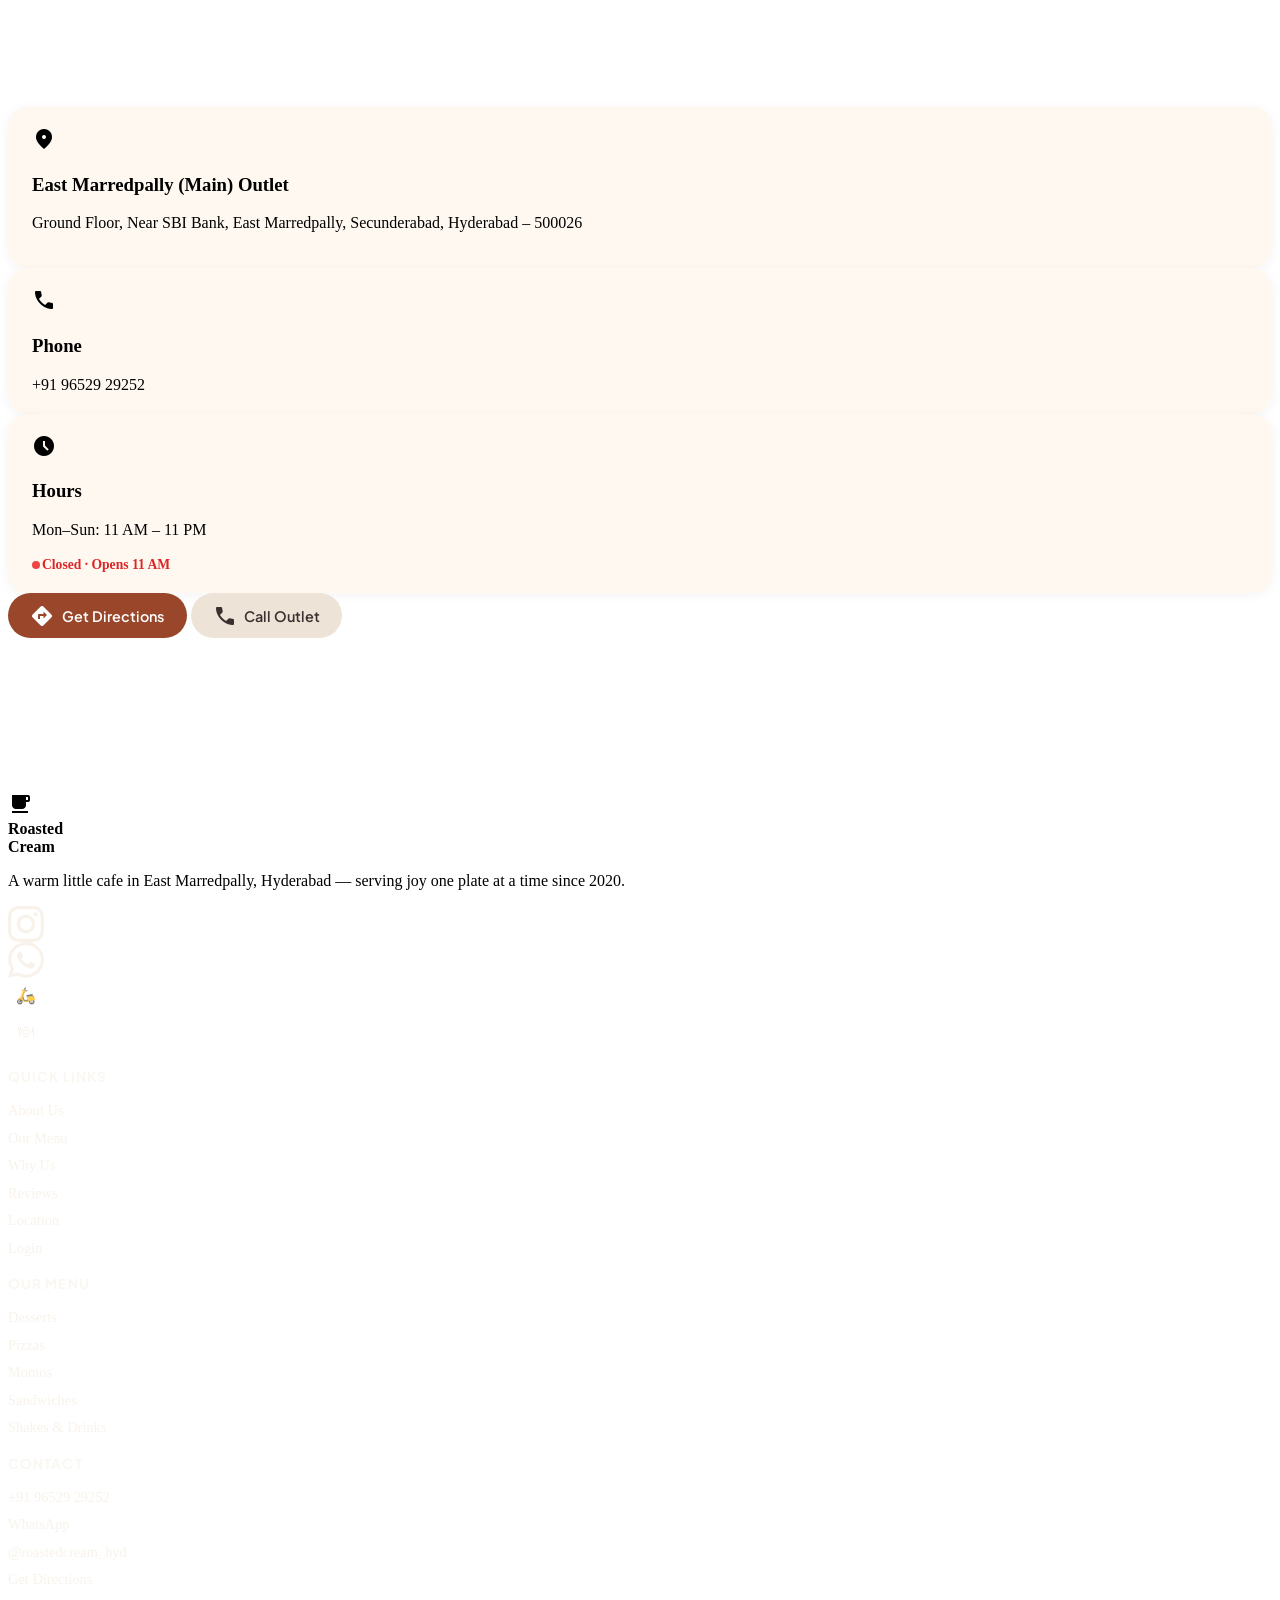
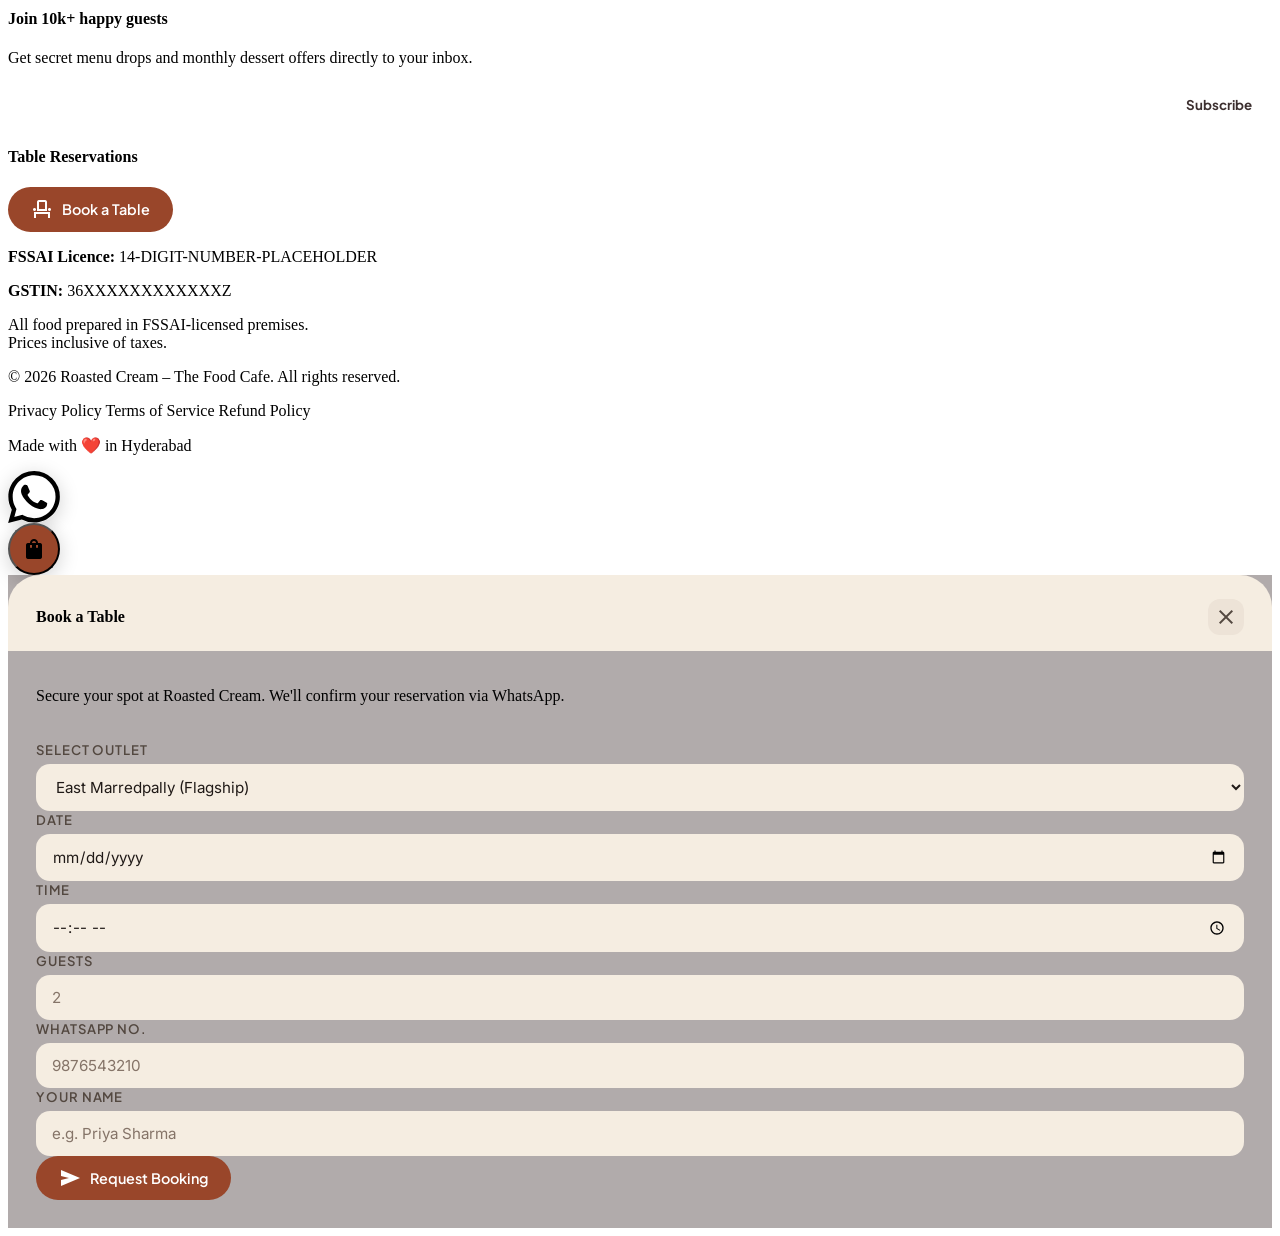
==== commit 2f144c5b: "images" ====
--- a/index.html
+++ b/index.html
@@ -243,7 +243,7 @@
     <section id="hero" class="relative min-h-screen flex items-center overflow-hidden">
       <!-- BG Image -->
       <div class="absolute inset-0 z-0">
-        <img src="images/hero-bg.jpg" alt="Cosy interior of Roasted Cream cafe with warm lighting"
+        <img src="images/hero-cafe.jpg" alt="Cosy interior of Roasted Cream cafe with warm lighting"
           class="w-full h-full object-cover" loading="eager" />
         <div class="hero-overlay absolute inset-0"></div>
       </div>
@@ -528,6 +528,7 @@
         </div>
         <div class="grid grid-cols-2 md:grid-cols-3 gap-5 md:gap-7">
           <div class="feature-card">
+            <img src="images/cozy-ambiance.jpg" alt="Cozy Ambiance" class="w-full h-40 md:h-48 object-cover rounded-3xl shadow-md mb-4" loading="lazy">
             <div class="feature-icon"><span class="material-symbols-outlined"
                 style="font-variation-settings:'FILL' 1">chair</span></div>
             <h3 class="font-display font-700 text-base text-primary-container mb-1">Cozy Ambiance</h3>
@@ -535,6 +536,7 @@
               little longer.</p>
           </div>
           <div class="feature-card">
+            <img src="images/coffee-signature.jpg" alt="Hygiene Kitchen" class="w-full h-40 md:h-48 object-cover rounded-3xl shadow-md mb-4" loading="lazy">
             <div class="feature-icon"><span class="material-symbols-outlined"
                 style="font-variation-settings:'FILL' 1">sanitizer</span></div>
             <h3 class="font-display font-700 text-base text-primary-container mb-1">Hygiene First</h3>
@@ -542,6 +544,7 @@
               compliant always.</p>
           </div>
           <div class="feature-card">
+            <img src="images/dessert1.jpg" alt="Pocket Friendly" class="w-full h-40 md:h-48 object-cover rounded-3xl shadow-md mb-4" loading="lazy">
             <div class="feature-icon"><span class="material-symbols-outlined"
                 style="font-variation-settings:'FILL' 1">savings</span></div>
             <h3 class="font-display font-700 text-base text-primary-container mb-1">Pocket-Friendly</h3>
@@ -549,6 +552,7 @@
               Treat yourself, guilt-free.</p>
           </div>
           <div class="feature-card">
+            <img src="images/dessert1.jpg" alt="Family Friendly" class="w-full h-40 md:h-48 object-cover rounded-3xl shadow-md mb-4" loading="lazy">
             <div class="feature-icon"><span class="material-symbols-outlined"
                 style="font-variation-settings:'FILL' 1">family_restroom</span></div>
             <h3 class="font-display font-700 text-base text-primary-container mb-1">Family Friendly</h3>
@@ -556,6 +560,7 @@
               calm ambiance.</p>
           </div>
           <div class="feature-card">
+            <img src="images/coffee-signature.jpg" alt="Fast Delivery" class="w-full h-40 md:h-48 object-cover rounded-3xl shadow-md mb-4" loading="lazy">
             <div class="feature-icon"><span class="material-symbols-outlined"
                 style="font-variation-settings:'FILL' 1">delivery_dining</span></div>
             <h3 class="font-display font-700 text-base text-primary-container mb-1">Fast Delivery</h3>
@@ -563,6 +568,7 @@
               &amp; fresh.</p>
           </div>
           <div class="feature-card">
+            <img src="images/cozy-ambiance.jpg" alt="Top Rated Ambiance" class="w-full h-40 md:h-48 object-cover rounded-3xl shadow-md mb-4" loading="lazy">
             <div class="feature-icon"><span class="material-symbols-outlined"
                 style="font-variation-settings:'FILL' 1">star</span></div>
             <h3 class="font-display font-700 text-base text-primary-container mb-1">4.5★ Rated</h3>
@@ -677,6 +683,19 @@
             <!-- Rendered by legal.js -->
           </div>
         </div>
+
+        <!-- NEW: Outlet Photo & Maps Embed -->
+        <div class="max-w-4xl mx-auto grid md:grid-cols-2 gap-8 mb-12 items-stretch">
+          <!-- Outlet Photo -->
+          <img src="images/outlet-marredpally.jpg" alt="Roasted Cream East Marredpally Outlet" class="w-full h-64 md:h-80 object-cover rounded-3xl shadow-xl hover:shadow-2xl transition-shadow border border-outline-variant/20" loading="lazy" />
+          
+          <!-- Google Maps Embed -->
+          <div class="w-full h-64 md:h-80 rounded-3xl shadow-xl overflow-hidden border border-outline-variant/20">
+            <iframe src="https://www.google.com/maps/embed?pb=!1m18!1m12!1m3!1d3806.2872390234193!2d78.5020755!3d17.4459637!2m3!1f0!2f0!3f0!3m2!1i1024!2i768!4f13.1!3m3!1m2!1s0x3bcb9a3e3e5f410d%3A0x86bd6f54c9a0980c!2sEast%20Marredpally%2C%20Secunderabad%2C%20Telangana%20500026!5e0!3m2!1sen!2sin!4v1714120000000!5m2!1sen!2sin" width="100%" height="100%" style="border:0;" allowfullscreen="" loading="lazy" referrerpolicy="no-referrer-when-downgrade"></iframe>
+          </div>
+        </div>
+        <!-- END NEW -->
+
         <div class="max-w-4xl mx-auto" id="outlet-detail">
           <!-- Rendered by legal.js -->
         </div>
@@ -759,11 +778,10 @@
           </ul>
         </div>
       </div>
-    </div>
-
-    <!-- Newsletter & Legal section -->
-    <div class="grid md:grid-cols-2 gap-10 py-10 border-t border-on-primary-container/10">
-      <!-- Newsletter -->
+
+      <!-- Newsletter & Legal section -->
+      <div class="grid md:grid-cols-2 gap-10 py-10 border-t border-on-primary-container/10">
+        <!-- Newsletter -->
       <div>
         <h4 class="font-display font-700 text-lg text-on-primary-container mb-2">Join 10k+ happy guests</h4>
         <p class="text-on-primary-container/60 text-sm mb-4">Get secret menu drops and monthly dessert offers directly
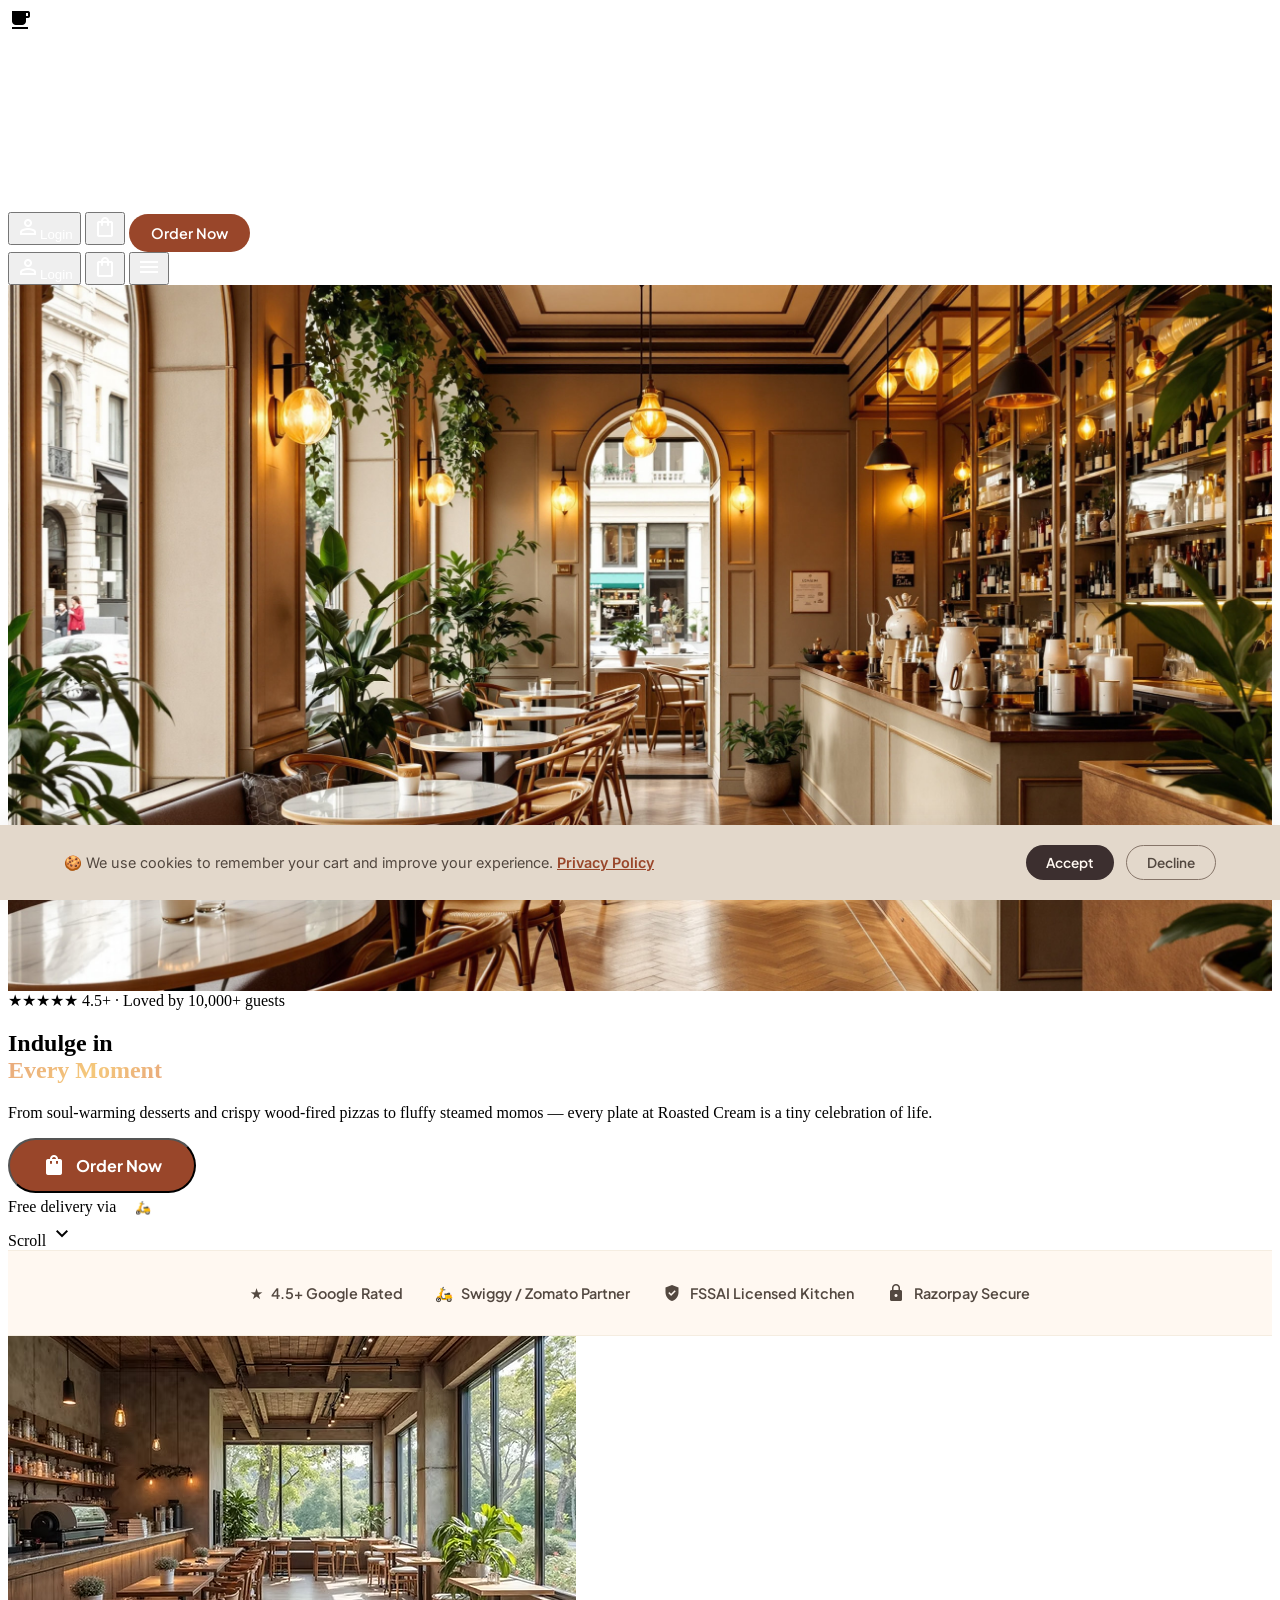
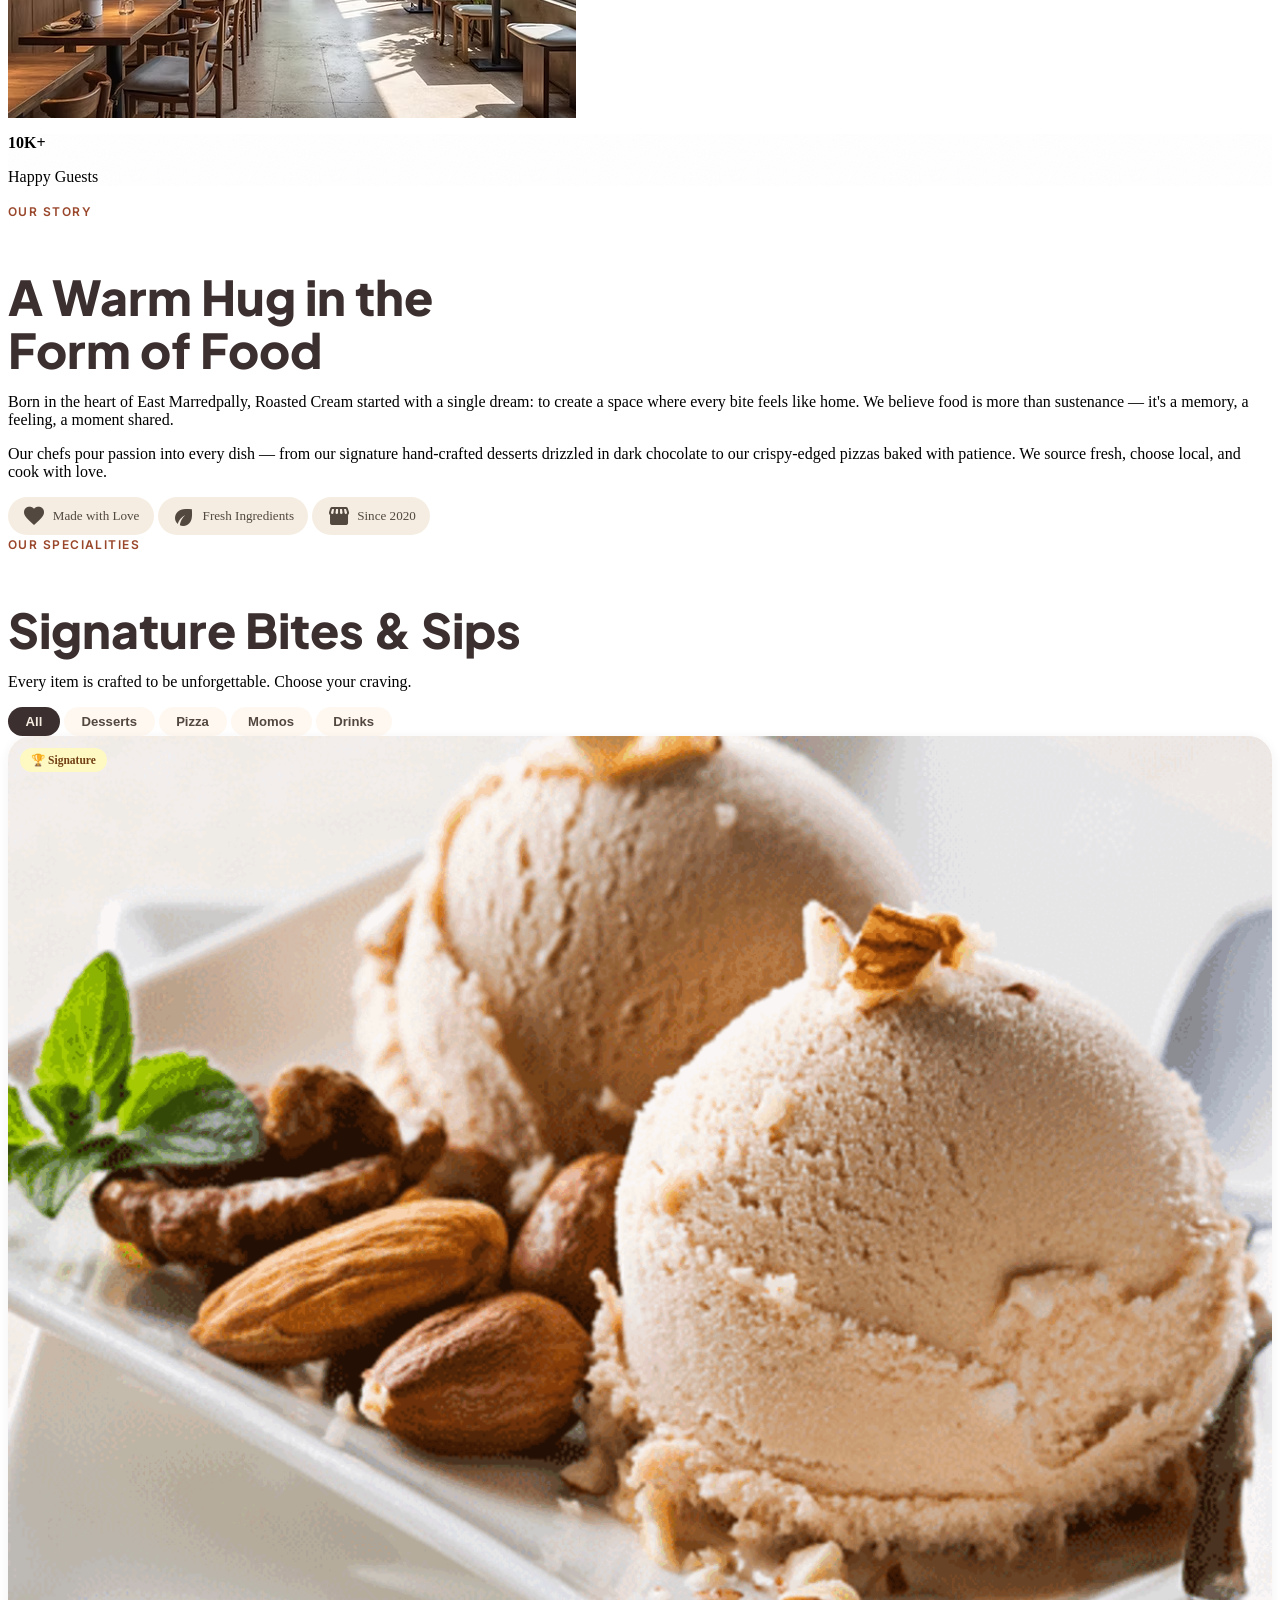
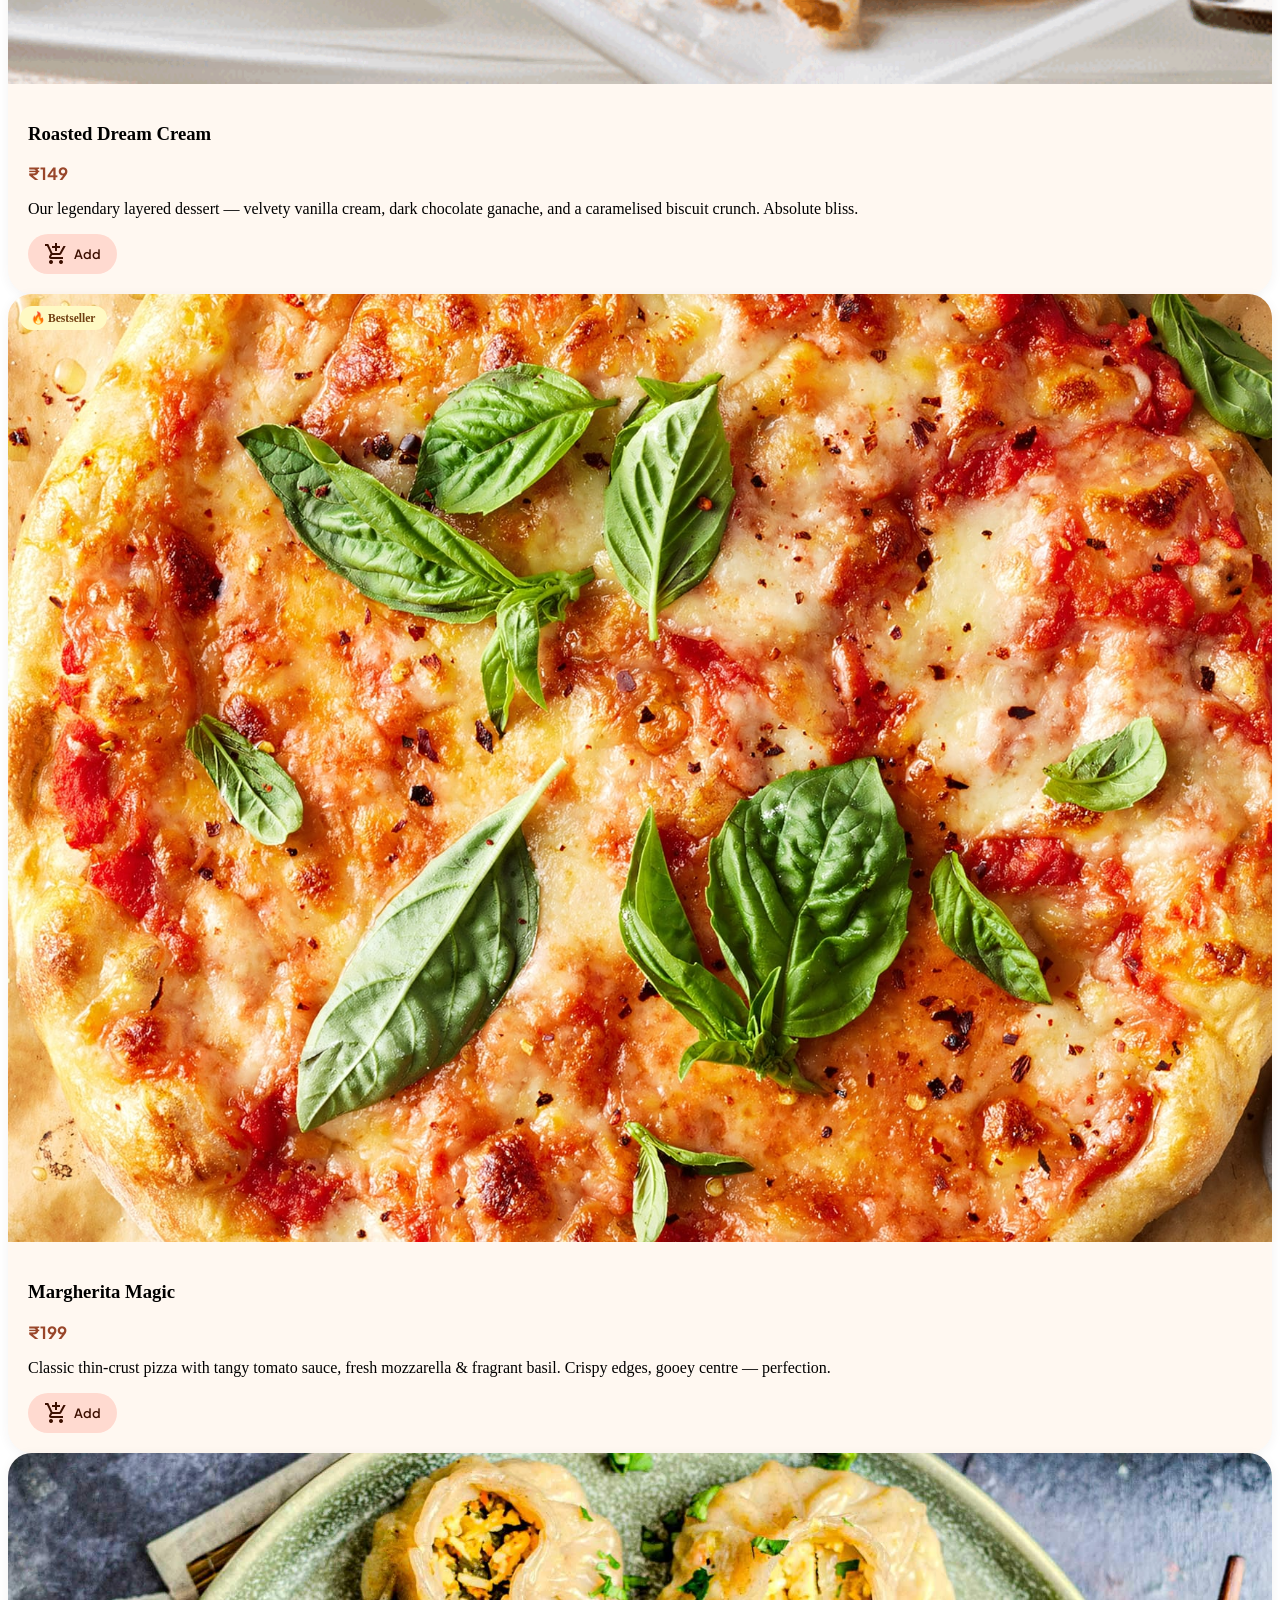
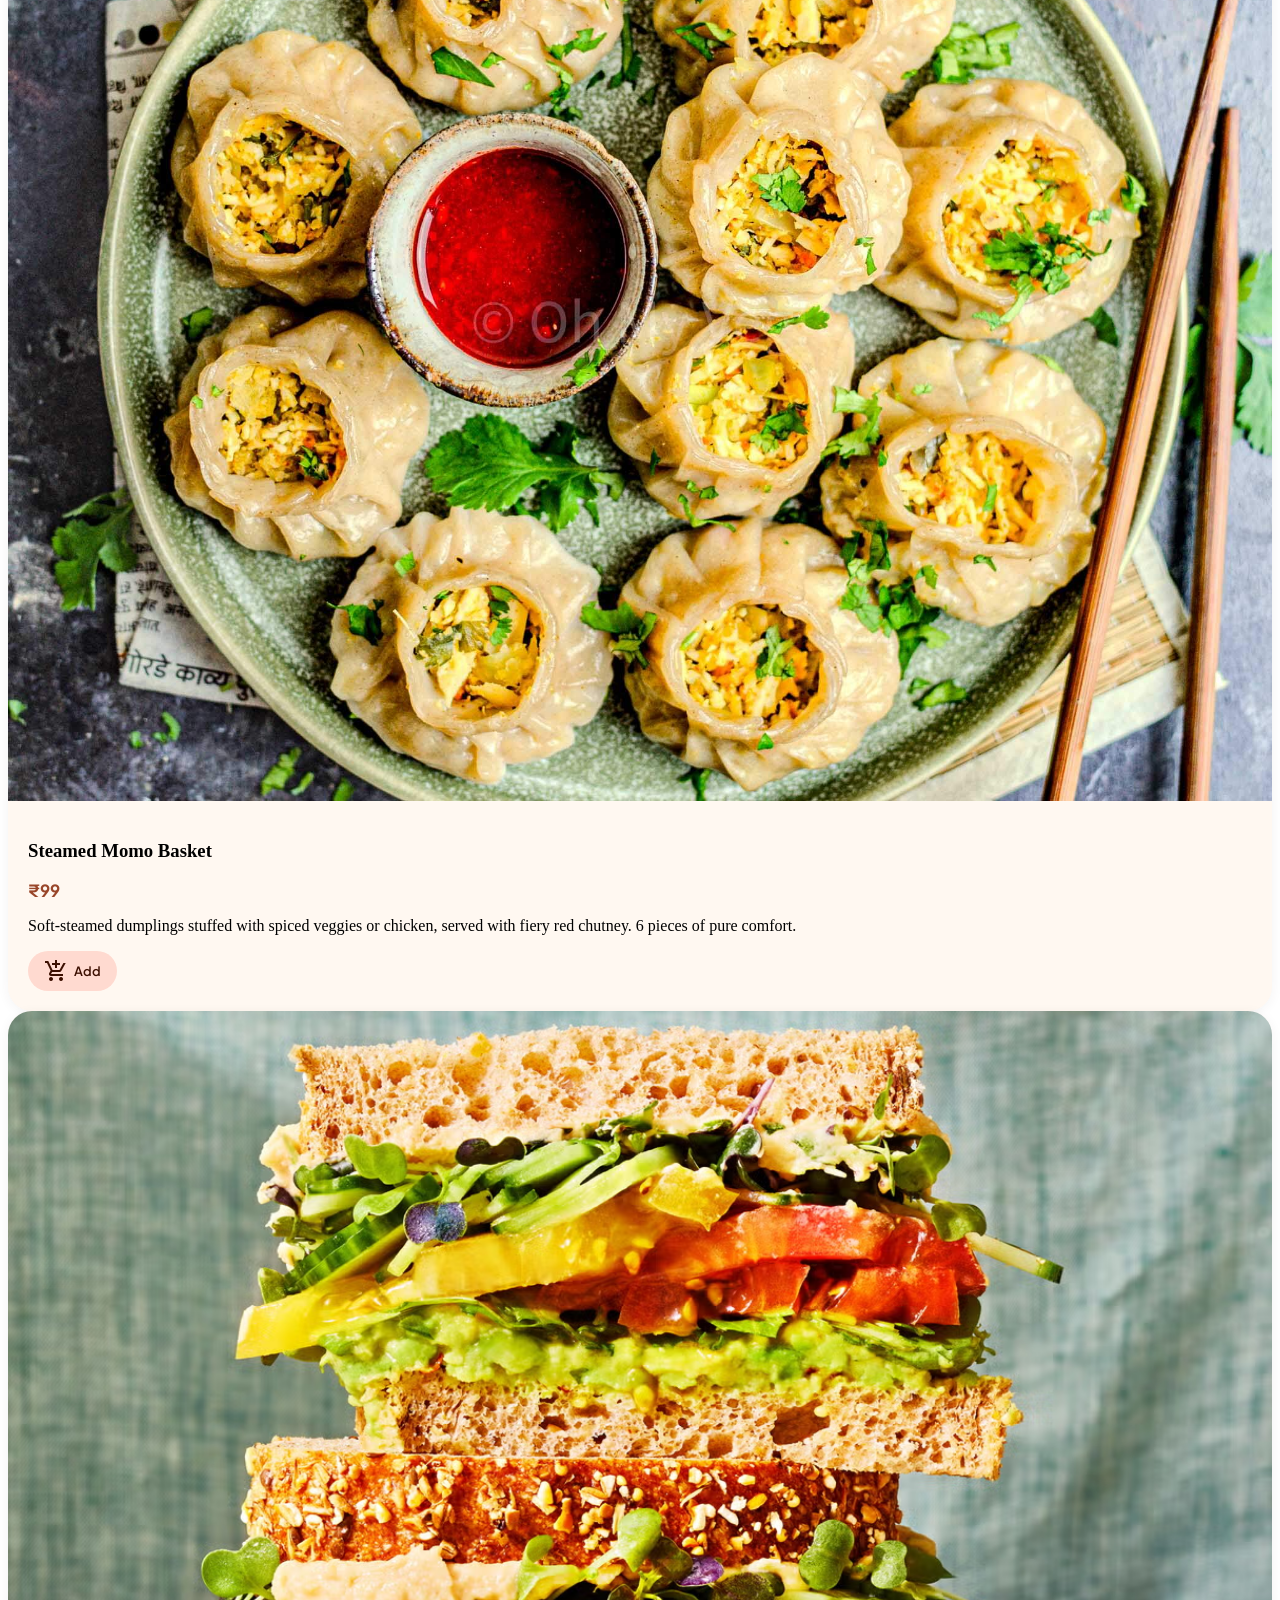
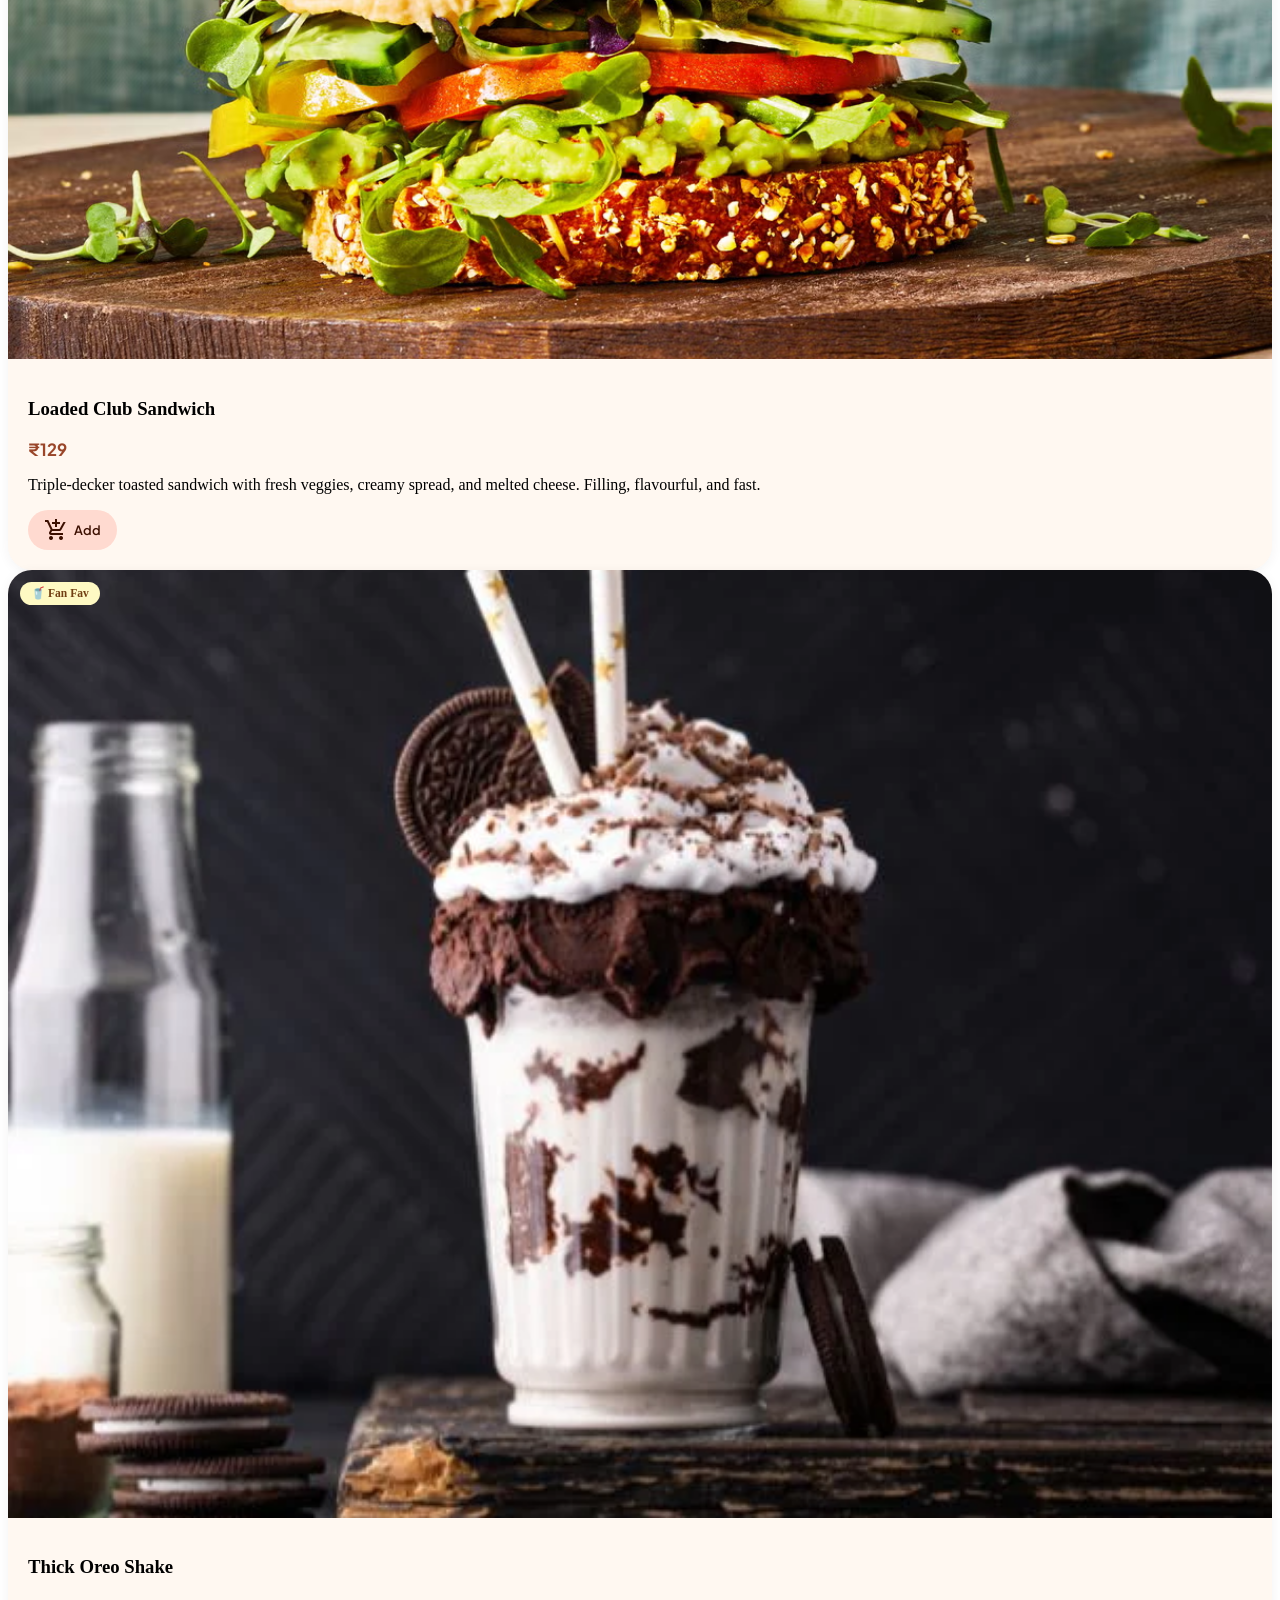
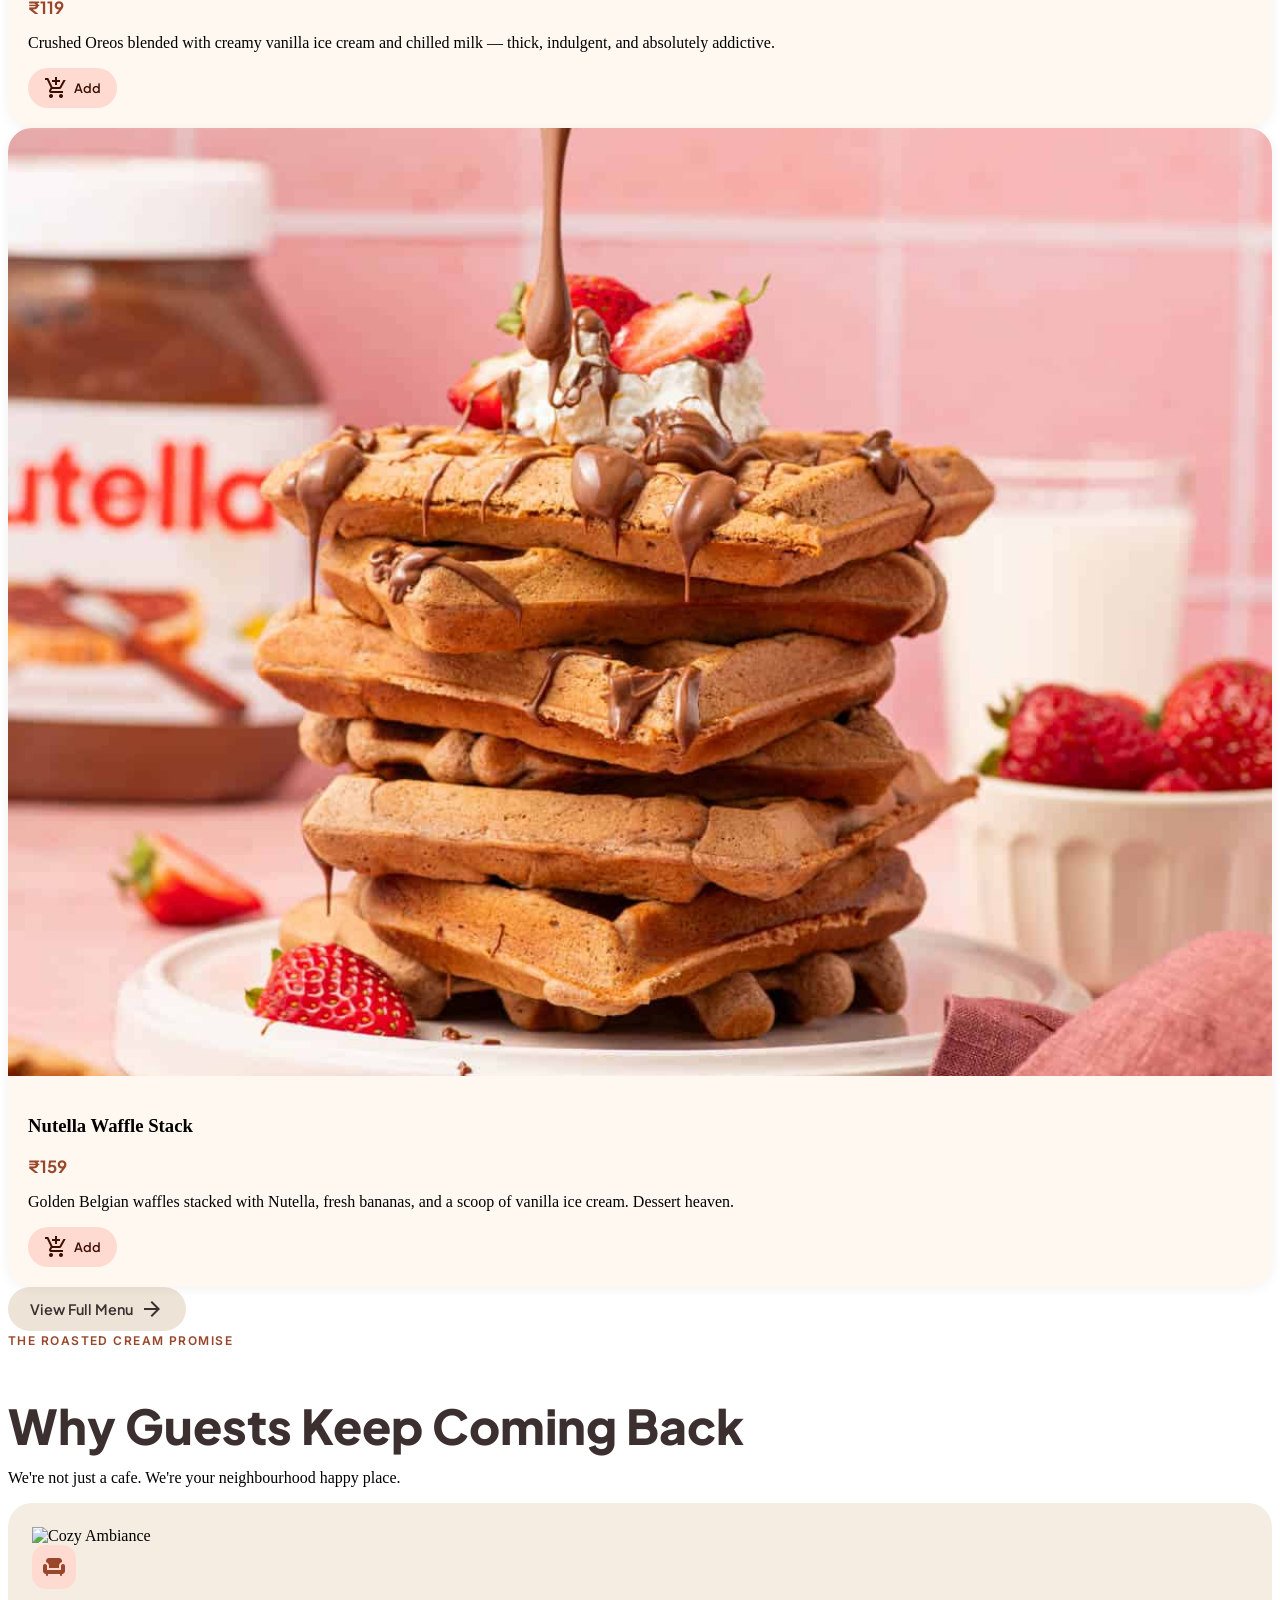
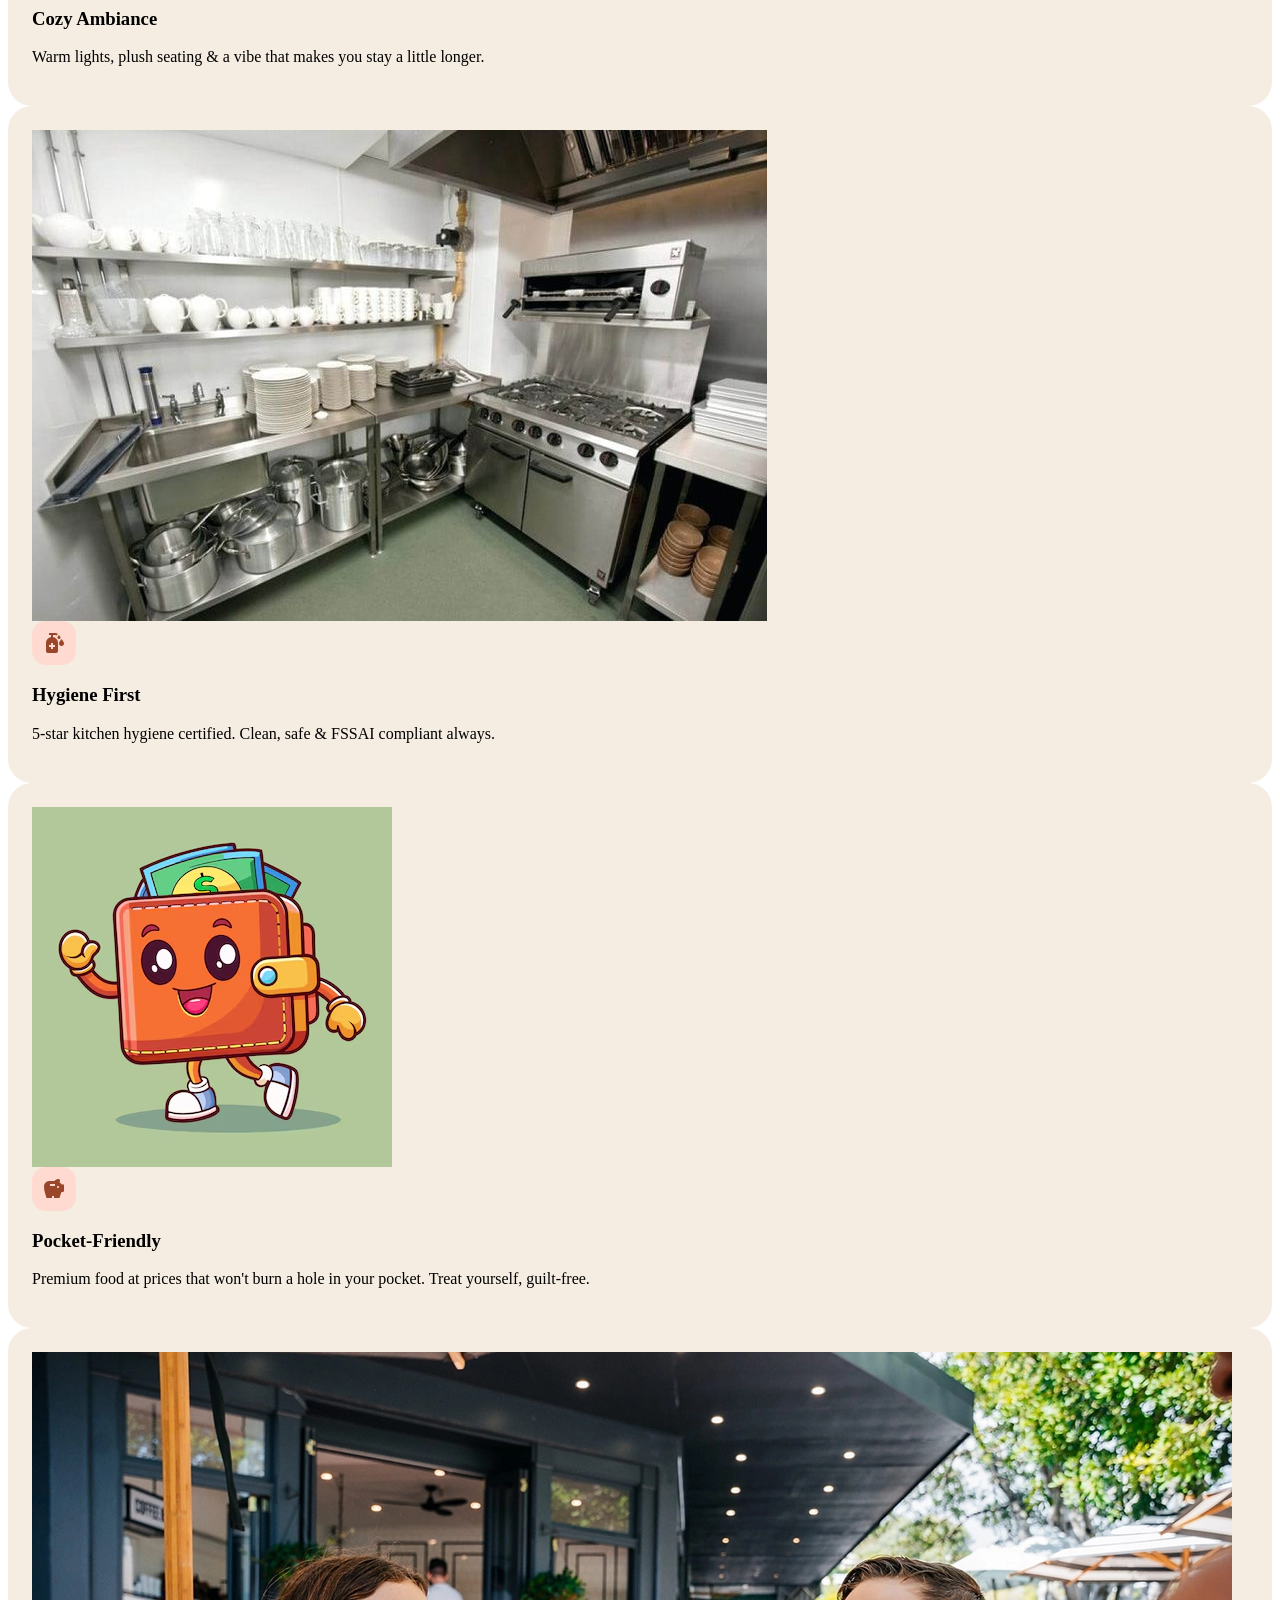
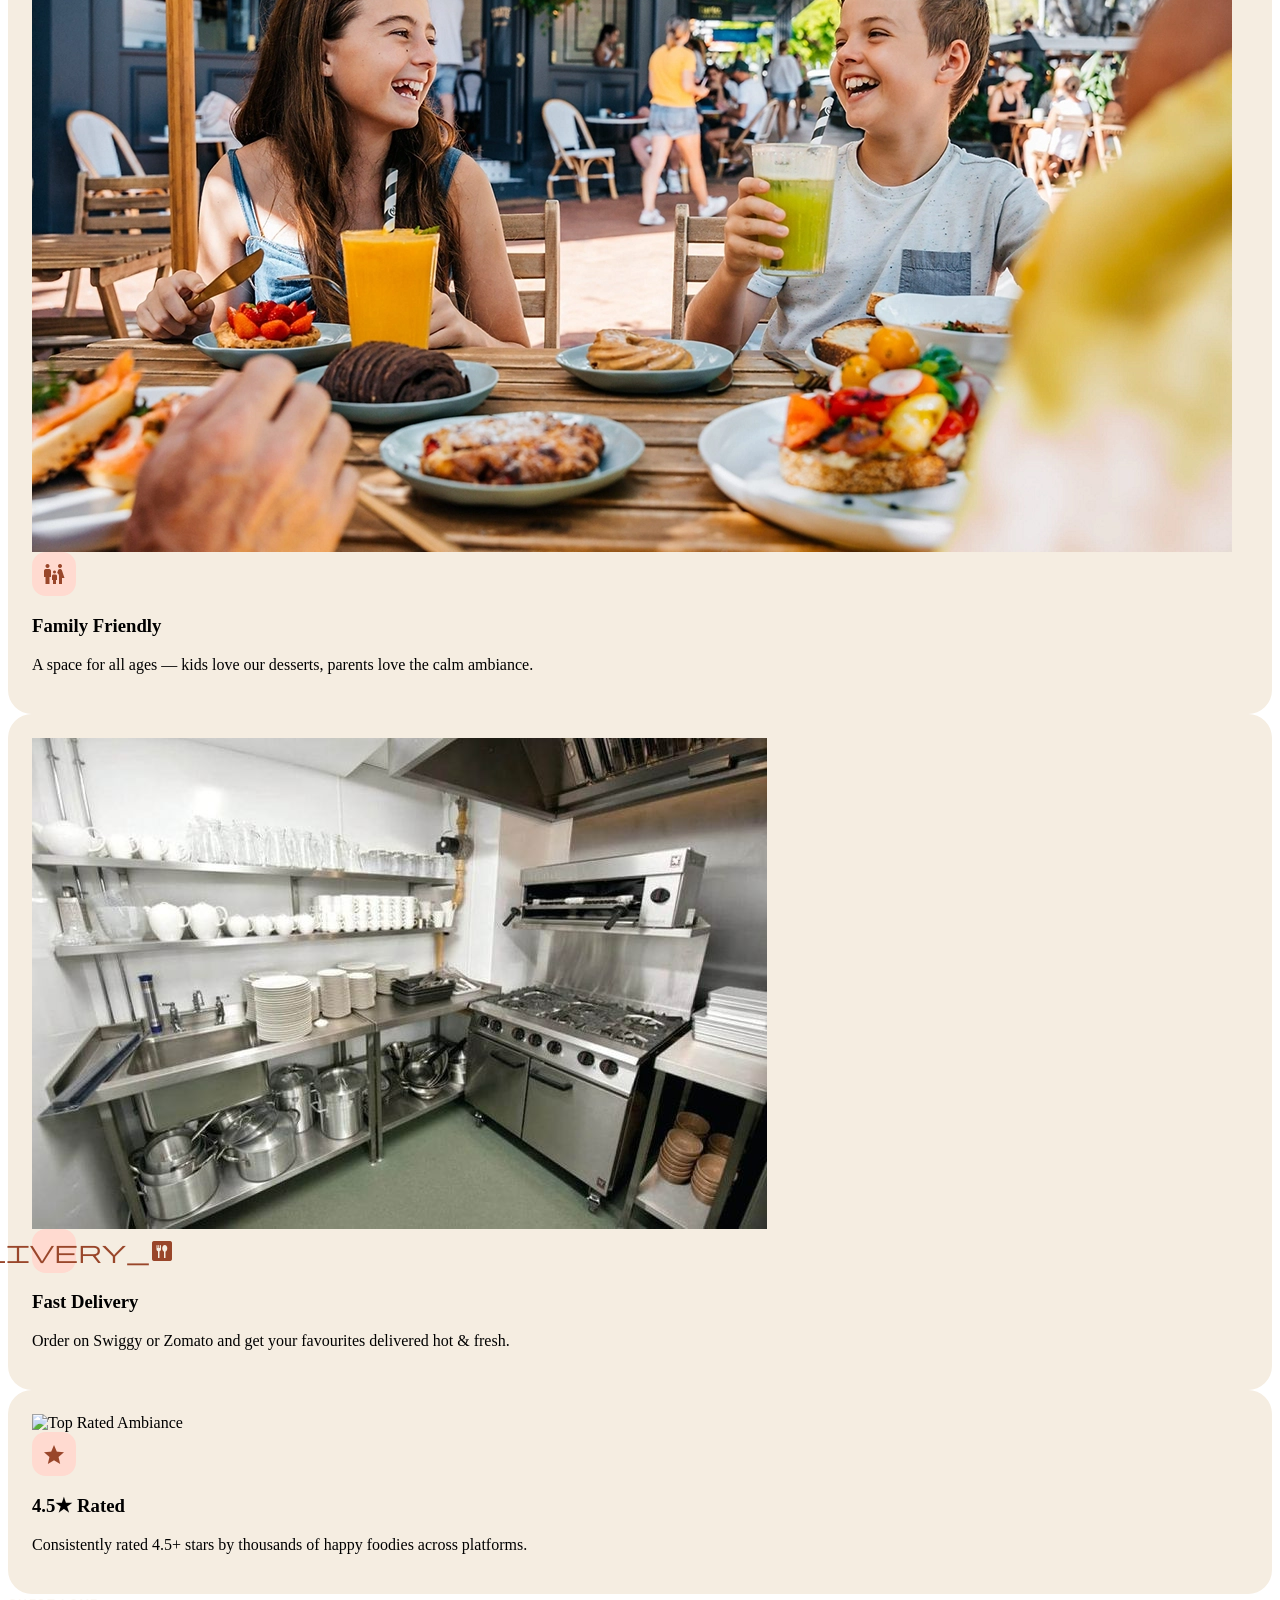
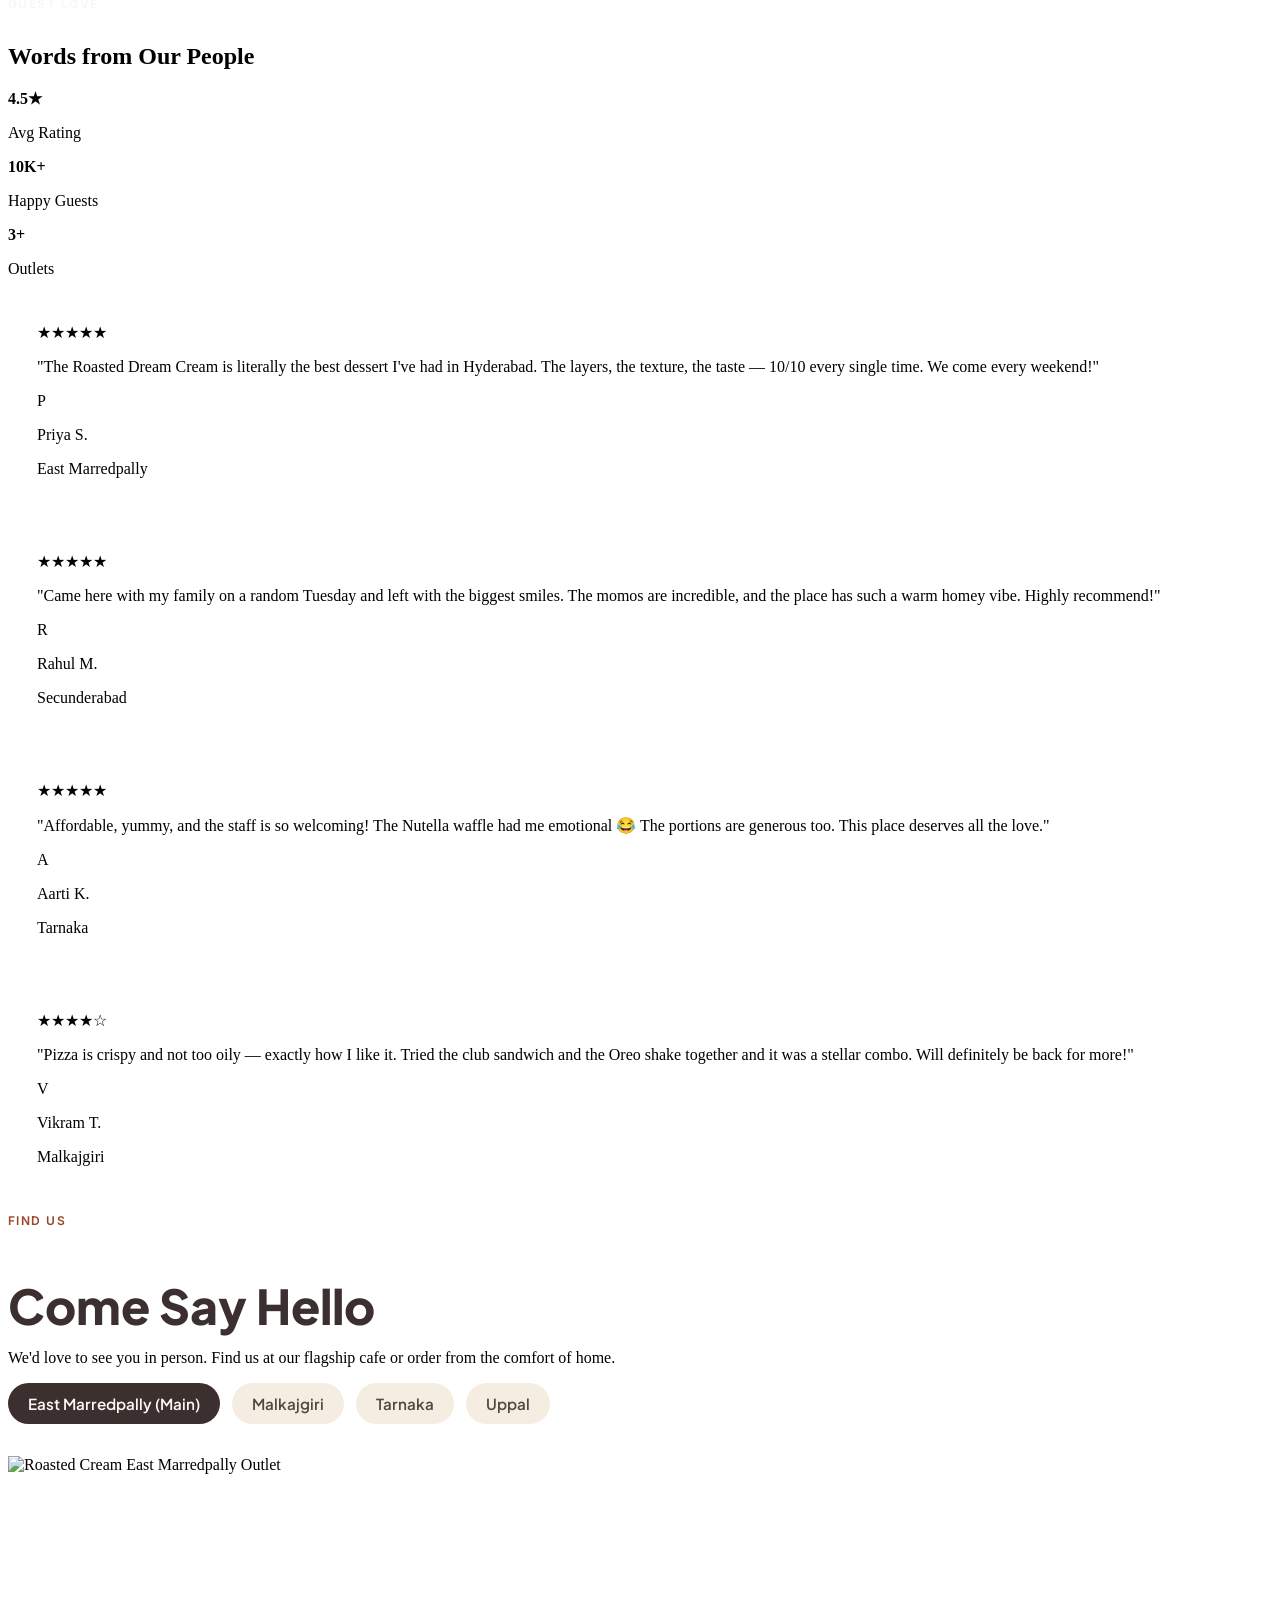
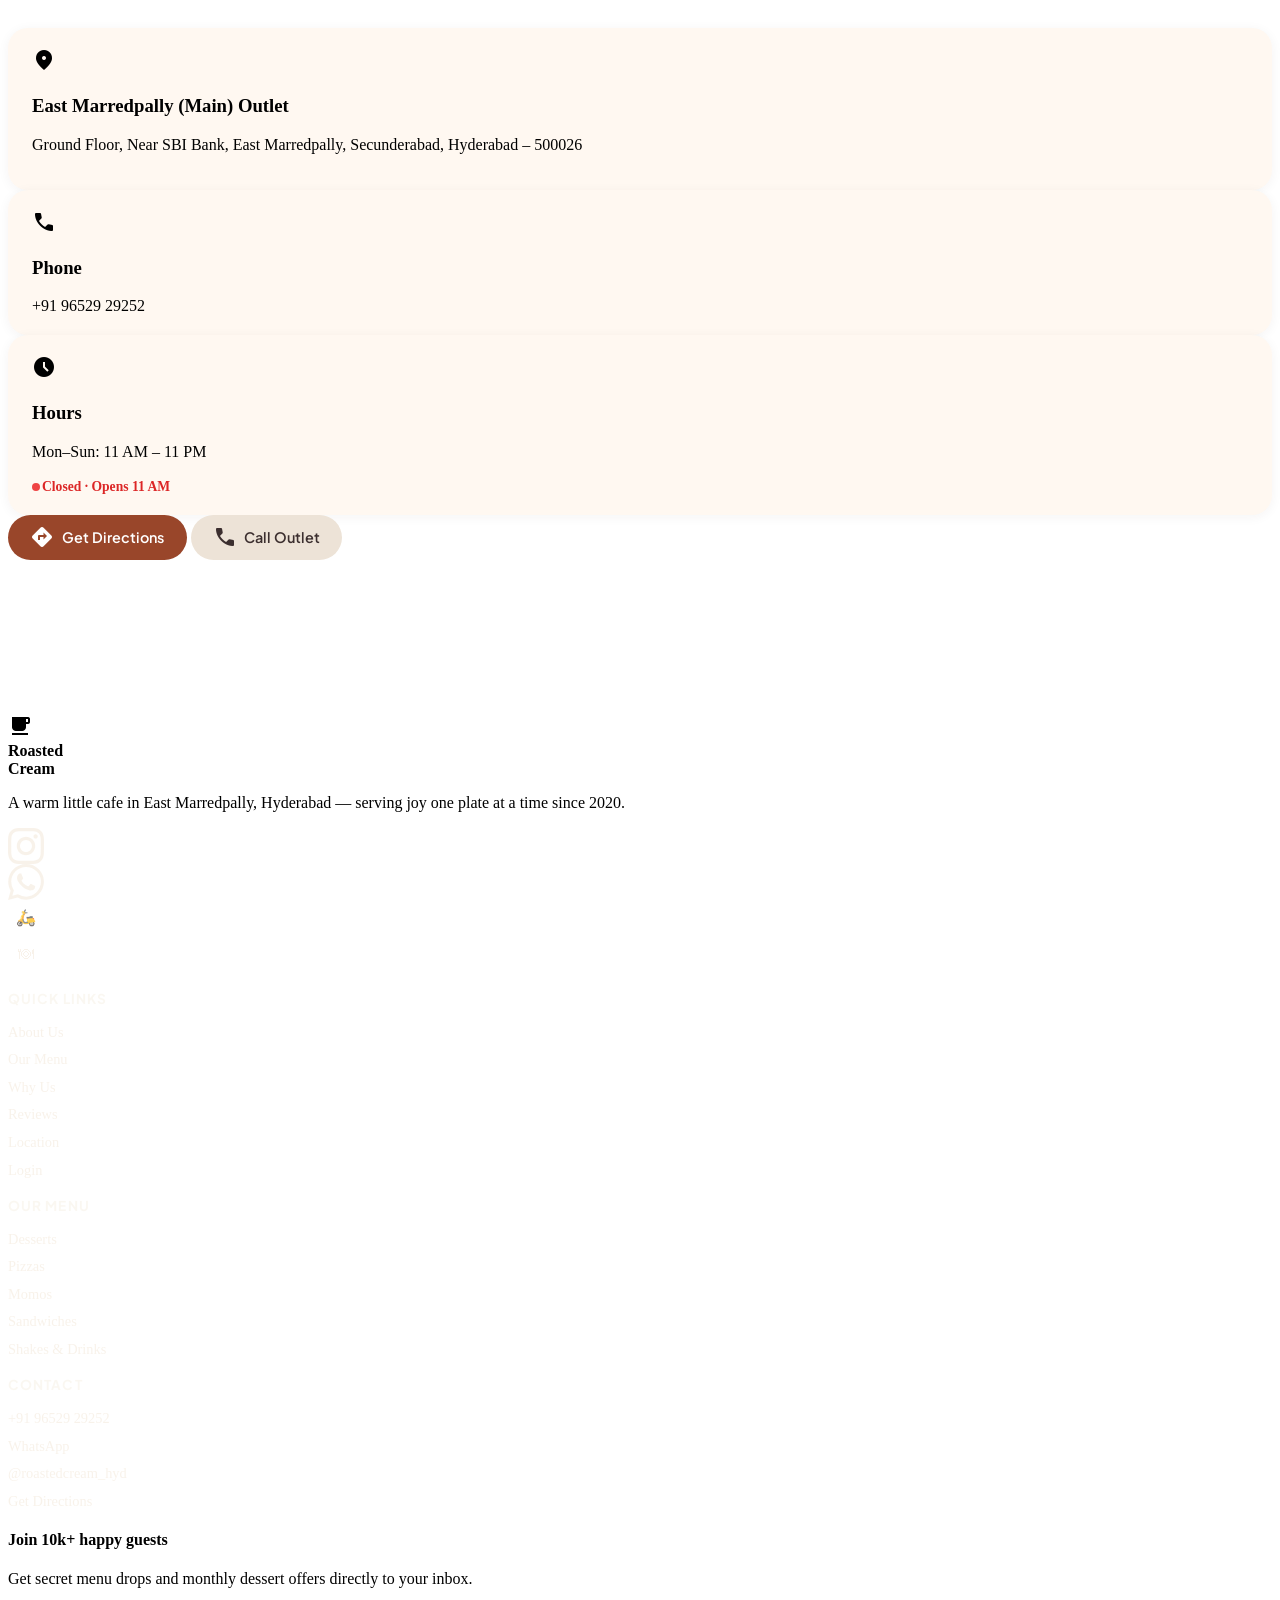
==== commit e094c1bc: "all images" ====
--- a/index.html
+++ b/index.html
@@ -528,7 +528,8 @@
         </div>
         <div class="grid grid-cols-2 md:grid-cols-3 gap-5 md:gap-7">
           <div class="feature-card">
-            <img src="images/cozy-ambiance.jpg" alt="Cozy Ambiance" class="w-full h-40 md:h-48 object-cover rounded-3xl shadow-md mb-4" loading="lazy">
+            <img src="images/cozy-ambiance.jpg" alt="Cozy Ambiance"
+              class="w-full h-40 md:h-48 object-cover rounded-3xl shadow-md mb-4" loading="lazy">
             <div class="feature-icon"><span class="material-symbols-outlined"
                 style="font-variation-settings:'FILL' 1">chair</span></div>
             <h3 class="font-display font-700 text-base text-primary-container mb-1">Cozy Ambiance</h3>
@@ -536,7 +537,8 @@
               little longer.</p>
           </div>
           <div class="feature-card">
-            <img src="images/coffee-signature.jpg" alt="Hygiene Kitchen" class="w-full h-40 md:h-48 object-cover rounded-3xl shadow-md mb-4" loading="lazy">
+            <img src="images/coffee-signature.jpg" alt="Hygiene Kitchen"
+              class="w-full h-40 md:h-48 object-cover rounded-3xl shadow-md mb-4" loading="lazy">
             <div class="feature-icon"><span class="material-symbols-outlined"
                 style="font-variation-settings:'FILL' 1">sanitizer</span></div>
             <h3 class="font-display font-700 text-base text-primary-container mb-1">Hygiene First</h3>
@@ -544,7 +546,8 @@
               compliant always.</p>
           </div>
           <div class="feature-card">
-            <img src="images/dessert1.jpg" alt="Pocket Friendly" class="w-full h-40 md:h-48 object-cover rounded-3xl shadow-md mb-4" loading="lazy">
+            <img src="images/dessert1.jpg" alt="Pocket Friendly"
+              class="w-full h-40 md:h-48 object-cover rounded-3xl shadow-md mb-4" loading="lazy">
             <div class="feature-icon"><span class="material-symbols-outlined"
                 style="font-variation-settings:'FILL' 1">savings</span></div>
             <h3 class="font-display font-700 text-base text-primary-container mb-1">Pocket-Friendly</h3>
@@ -552,7 +555,8 @@
               Treat yourself, guilt-free.</p>
           </div>
           <div class="feature-card">
-            <img src="images/dessert1.jpg" alt="Family Friendly" class="w-full h-40 md:h-48 object-cover rounded-3xl shadow-md mb-4" loading="lazy">
+            <img src="images/dessert2.jpg" alt="Family Friendly"
+              class="w-full h-40 md:h-48 object-cover rounded-3xl shadow-md mb-4" loading="lazy">
             <div class="feature-icon"><span class="material-symbols-outlined"
                 style="font-variation-settings:'FILL' 1">family_restroom</span></div>
             <h3 class="font-display font-700 text-base text-primary-container mb-1">Family Friendly</h3>
@@ -560,7 +564,8 @@
               calm ambiance.</p>
           </div>
           <div class="feature-card">
-            <img src="images/coffee-signature.jpg" alt="Fast Delivery" class="w-full h-40 md:h-48 object-cover rounded-3xl shadow-md mb-4" loading="lazy">
+            <img src="images/coffee-signature.jpg" alt="Fast Delivery"
+              class="w-full h-40 md:h-48 object-cover rounded-3xl shadow-md mb-4" loading="lazy">
             <div class="feature-icon"><span class="material-symbols-outlined"
                 style="font-variation-settings:'FILL' 1">delivery_dining</span></div>
             <h3 class="font-display font-700 text-base text-primary-container mb-1">Fast Delivery</h3>
@@ -568,7 +573,8 @@
               &amp; fresh.</p>
           </div>
           <div class="feature-card">
-            <img src="images/cozy-ambiance.jpg" alt="Top Rated Ambiance" class="w-full h-40 md:h-48 object-cover rounded-3xl shadow-md mb-4" loading="lazy">
+            <img src="images/cozy-ambiance.jpg" alt="Top Rated Ambiance"
+              class="w-full h-40 md:h-48 object-cover rounded-3xl shadow-md mb-4" loading="lazy">
             <div class="feature-icon"><span class="material-symbols-outlined"
                 style="font-variation-settings:'FILL' 1">star</span></div>
             <h3 class="font-display font-700 text-base text-primary-container mb-1">4.5★ Rated</h3>
@@ -687,11 +693,16 @@
         <!-- NEW: Outlet Photo & Maps Embed -->
         <div class="max-w-4xl mx-auto grid md:grid-cols-2 gap-8 mb-12 items-stretch">
           <!-- Outlet Photo -->
-          <img src="images/outlet-marredpally.jpg" alt="Roasted Cream East Marredpally Outlet" class="w-full h-64 md:h-80 object-cover rounded-3xl shadow-xl hover:shadow-2xl transition-shadow border border-outline-variant/20" loading="lazy" />
-          
+          <img src="images/outlet-marredpally.jpg" alt="Roasted Cream East Marredpally Outlet"
+            class="w-full h-64 md:h-80 object-cover rounded-3xl shadow-xl hover:shadow-2xl transition-shadow border border-outline-variant/20"
+            loading="lazy" />
+
           <!-- Google Maps Embed -->
           <div class="w-full h-64 md:h-80 rounded-3xl shadow-xl overflow-hidden border border-outline-variant/20">
-            <iframe src="https://www.google.com/maps/embed?pb=!1m18!1m12!1m3!1d3806.2872390234193!2d78.5020755!3d17.4459637!2m3!1f0!2f0!3f0!3m2!1i1024!2i768!4f13.1!3m3!1m2!1s0x3bcb9a3e3e5f410d%3A0x86bd6f54c9a0980c!2sEast%20Marredpally%2C%20Secunderabad%2C%20Telangana%20500026!5e0!3m2!1sen!2sin!4v1714120000000!5m2!1sen!2sin" width="100%" height="100%" style="border:0;" allowfullscreen="" loading="lazy" referrerpolicy="no-referrer-when-downgrade"></iframe>
+            <iframe
+              src="https://www.google.com/maps/embed?pb=!1m18!1m12!1m3!1d3806.2872390234193!2d78.5020755!3d17.4459637!2m3!1f0!2f0!3f0!3m2!1i1024!2i768!4f13.1!3m3!1m2!1s0x3bcb9a3e3e5f410d%3A0x86bd6f54c9a0980c!2sEast%20Marredpally%2C%20Secunderabad%2C%20Telangana%20500026!5e0!3m2!1sen!2sin!4v1714120000000!5m2!1sen!2sin"
+              width="100%" height="100%" style="border:0;" allowfullscreen="" loading="lazy"
+              referrerpolicy="no-referrer-when-downgrade"></iframe>
           </div>
         </div>
         <!-- END NEW -->
@@ -782,40 +793,41 @@
       <!-- Newsletter & Legal section -->
       <div class="grid md:grid-cols-2 gap-10 py-10 border-t border-on-primary-container/10">
         <!-- Newsletter -->
-      <div>
-        <h4 class="font-display font-700 text-lg text-on-primary-container mb-2">Join 10k+ happy guests</h4>
-        <p class="text-on-primary-container/60 text-sm mb-4">Get secret menu drops and monthly dessert offers directly
-          to your inbox.</p>
-        <form id="newsletter-form" class="newsletter-group">
-          <input type="email" id="newsletter-email" class="newsletter-input" placeholder="Enter your email" required />
-          <button type="submit" class="newsletter-btn">Subscribe</button>
-        </form>
-      </div>
-      <!-- Legal & Reservation -->
-      <div class="md:text-right">
-        <h4 class="font-display font-700 text-lg text-on-primary-container mb-4">Table Reservations</h4>
-        <button onclick="window.openReservationModal && window.openReservationModal()"
-          class="btn-primary inline-flex items-center gap-2 bg-on-primary-container text-primary-container hover:bg-surface-container mb-6">
-          <span class="material-symbols-outlined text-base">event_seat</span> Book a Table
-        </button>
-        <div class="text-on-primary-container/60 text-sm space-y-1">
-          <p><strong>FSSAI Licence:</strong> <span class="font-mono">14-DIGIT-NUMBER-PLACEHOLDER</span></p>
-          <p><strong>GSTIN:</strong> <span class="font-mono">36XXXXXXXXXXXXZ</span></p>
-          <p class="mt-3">All food prepared in FSSAI-licensed premises.<br>Prices inclusive of taxes.</p>
-        </div>
-      </div>
-    </div>
-
-    <div
-      class="border-t border-on-primary-container/10 pt-8 pb-10 flex flex-col md:flex-row justify-between gap-4 text-on-primary-container/40 text-xs">
-      <p>© 2026 Roasted Cream – The Food Cafe. All rights reserved.</p>
-      <div class="flex flex-wrap gap-4 text-sm font-medium">
-        <a href="privacy.html" class="hover:text-on-primary-container underline underline-offset-2">Privacy Policy</a>
-        <a href="terms.html" class="hover:text-on-primary-container underline underline-offset-2">Terms of Service</a>
-        <a href="terms.html" class="hover:text-on-primary-container underline underline-offset-2">Refund Policy</a>
-      </div>
-      <p>Made with ❤️ in Hyderabad</p>
-    </div>
+        <div>
+          <h4 class="font-display font-700 text-lg text-on-primary-container mb-2">Join 10k+ happy guests</h4>
+          <p class="text-on-primary-container/60 text-sm mb-4">Get secret menu drops and monthly dessert offers directly
+            to your inbox.</p>
+          <form id="newsletter-form" class="newsletter-group">
+            <input type="email" id="newsletter-email" class="newsletter-input" placeholder="Enter your email"
+              required />
+            <button type="submit" class="newsletter-btn">Subscribe</button>
+          </form>
+        </div>
+        <!-- Legal & Reservation -->
+        <div class="md:text-right">
+          <h4 class="font-display font-700 text-lg text-on-primary-container mb-4">Table Reservations</h4>
+          <button onclick="window.openReservationModal && window.openReservationModal()"
+            class="btn-primary inline-flex items-center gap-2 bg-on-primary-container text-primary-container hover:bg-surface-container mb-6">
+            <span class="material-symbols-outlined text-base">event_seat</span> Book a Table
+          </button>
+          <div class="text-on-primary-container/60 text-sm space-y-1">
+            <p><strong>FSSAI Licence:</strong> <span class="font-mono">14-DIGIT-NUMBER-PLACEHOLDER</span></p>
+            <p><strong>GSTIN:</strong> <span class="font-mono">36XXXXXXXXXXXXZ</span></p>
+            <p class="mt-3">All food prepared in FSSAI-licensed premises.<br>Prices inclusive of taxes.</p>
+          </div>
+        </div>
+      </div>
+
+      <div
+        class="border-t border-on-primary-container/10 pt-8 pb-10 flex flex-col md:flex-row justify-between gap-4 text-on-primary-container/40 text-xs">
+        <p>© 2026 Roasted Cream – The Food Cafe. All rights reserved.</p>
+        <div class="flex flex-wrap gap-4 text-sm font-medium">
+          <a href="privacy.html" class="hover:text-on-primary-container underline underline-offset-2">Privacy Policy</a>
+          <a href="terms.html" class="hover:text-on-primary-container underline underline-offset-2">Terms of Service</a>
+          <a href="terms.html" class="hover:text-on-primary-container underline underline-offset-2">Refund Policy</a>
+        </div>
+        <p>Made with ❤️ in Hyderabad</p>
+      </div>
     </div>
   </footer>
 
--- a/css/styles.css
+++ b/css/styles.css
@@ -89,6 +89,25 @@
   box-shadow: 0 2px 24px rgba(60, 47, 47, 0.08);
 }
 
+/* ─── Navbar Transparent State (Top) Override ─── */
+#navbar:not(.scrolled) nav .text-primary-container,
+#navbar:not(.scrolled) nav .text-on-surface-variant,
+#navbar:not(.scrolled) nav .text-secondary {
+  color: #ffffff !important;
+}
+#navbar:not(.scrolled) nav .bg-secondary,
+#navbar:not(.scrolled) nav .bg-surface-container {
+  background: rgba(255, 255, 255, 0.2) !important;
+  backdrop-filter: blur(4px);
+  -webkit-backdrop-filter: blur(4px);
+}
+#navbar:not(.scrolled) nav .hover\:text-secondary:hover {
+  color: #e8a87c !important; /* Soft warm gradient color */
+}
+#navbar:not(.scrolled) nav .hover\:bg-surface-container:hover {
+  background: rgba(255, 255, 255, 0.3) !important;
+}
+
 /* Mobile menu */
 .mobile-menu-closed {
   max-height: 0;
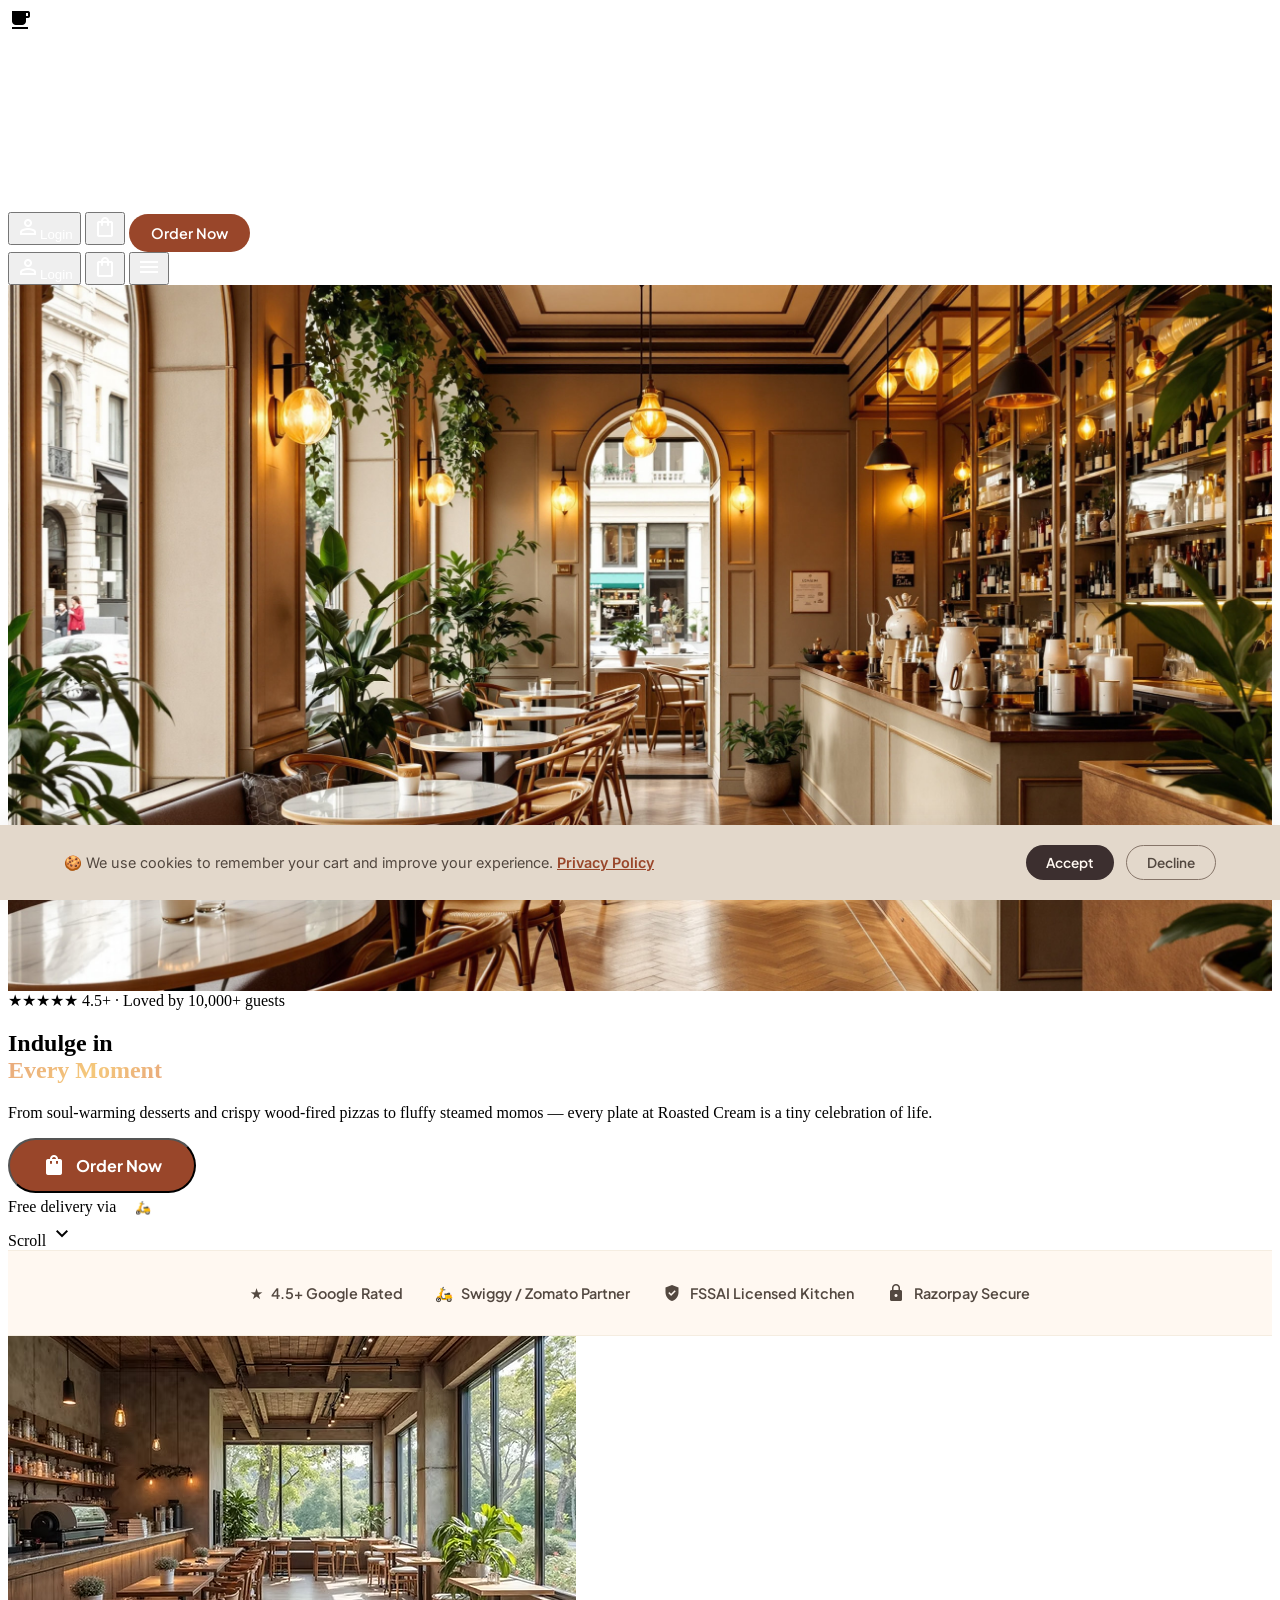
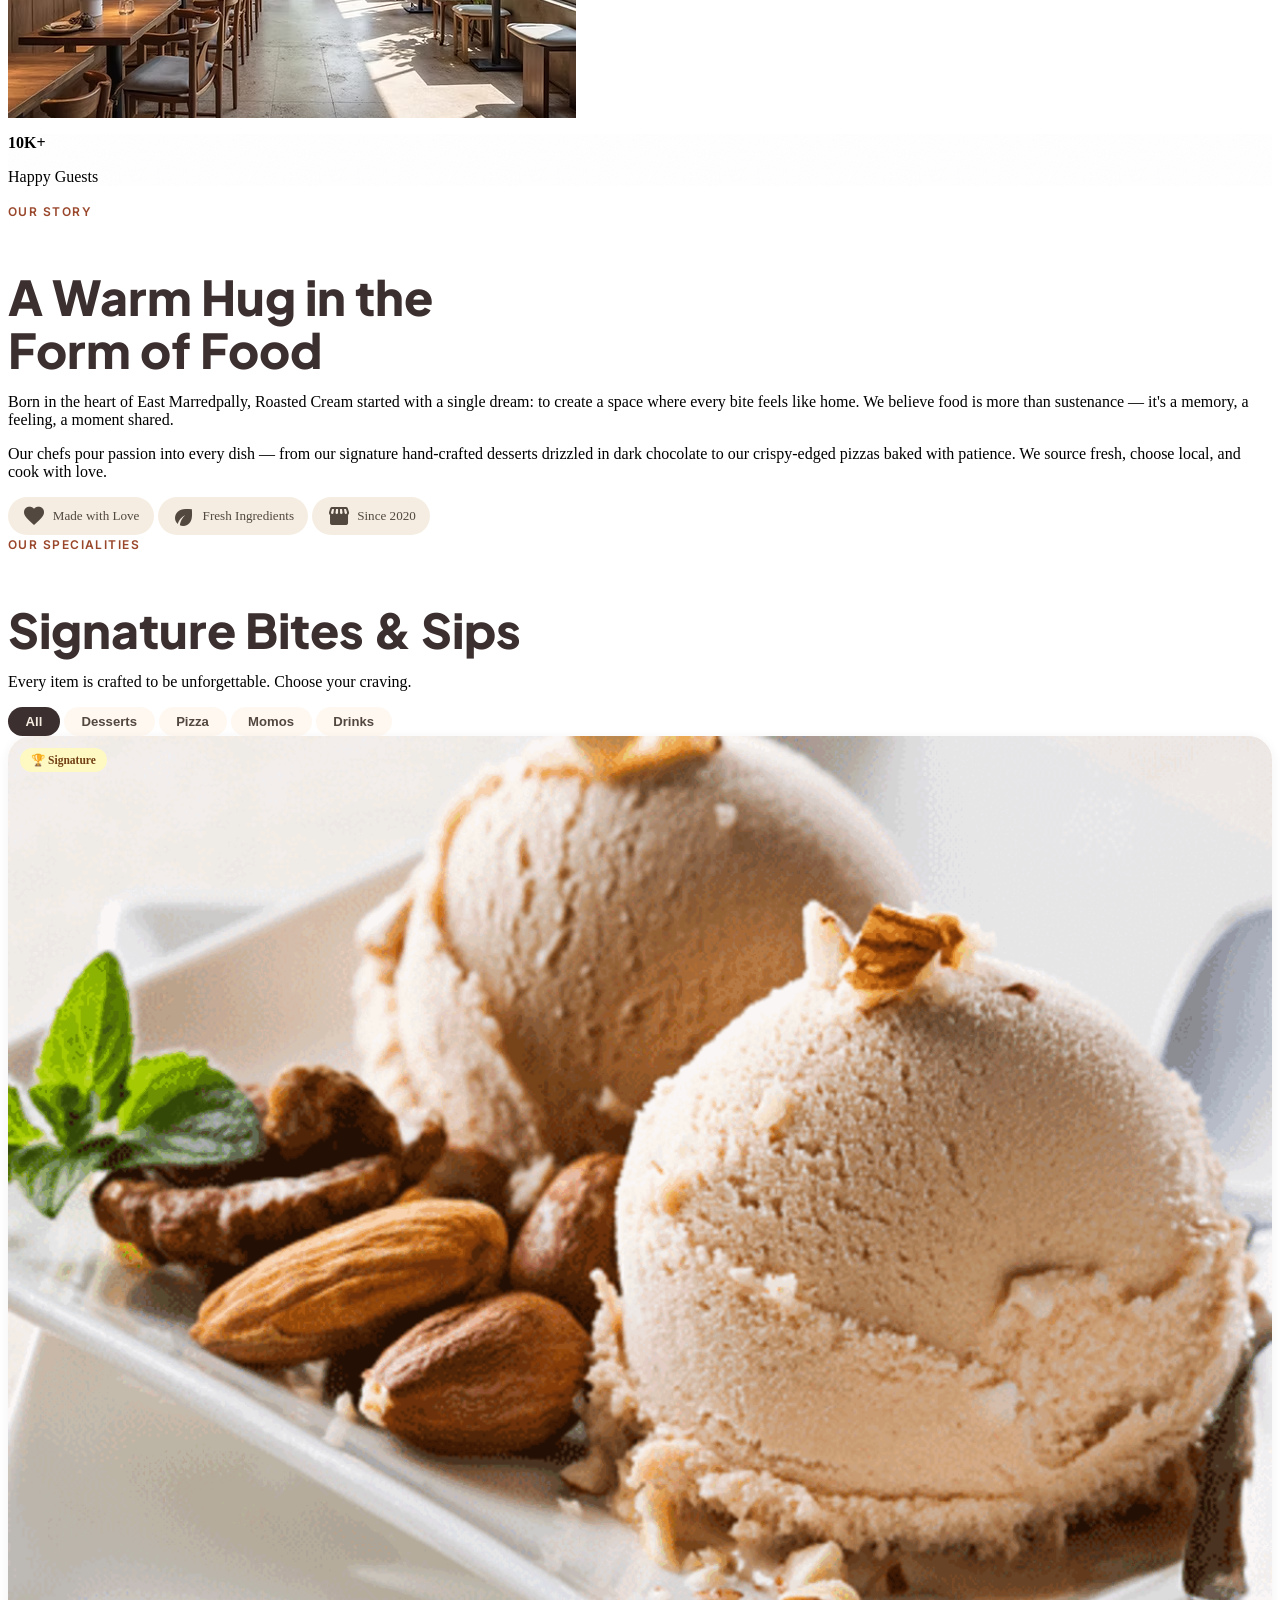
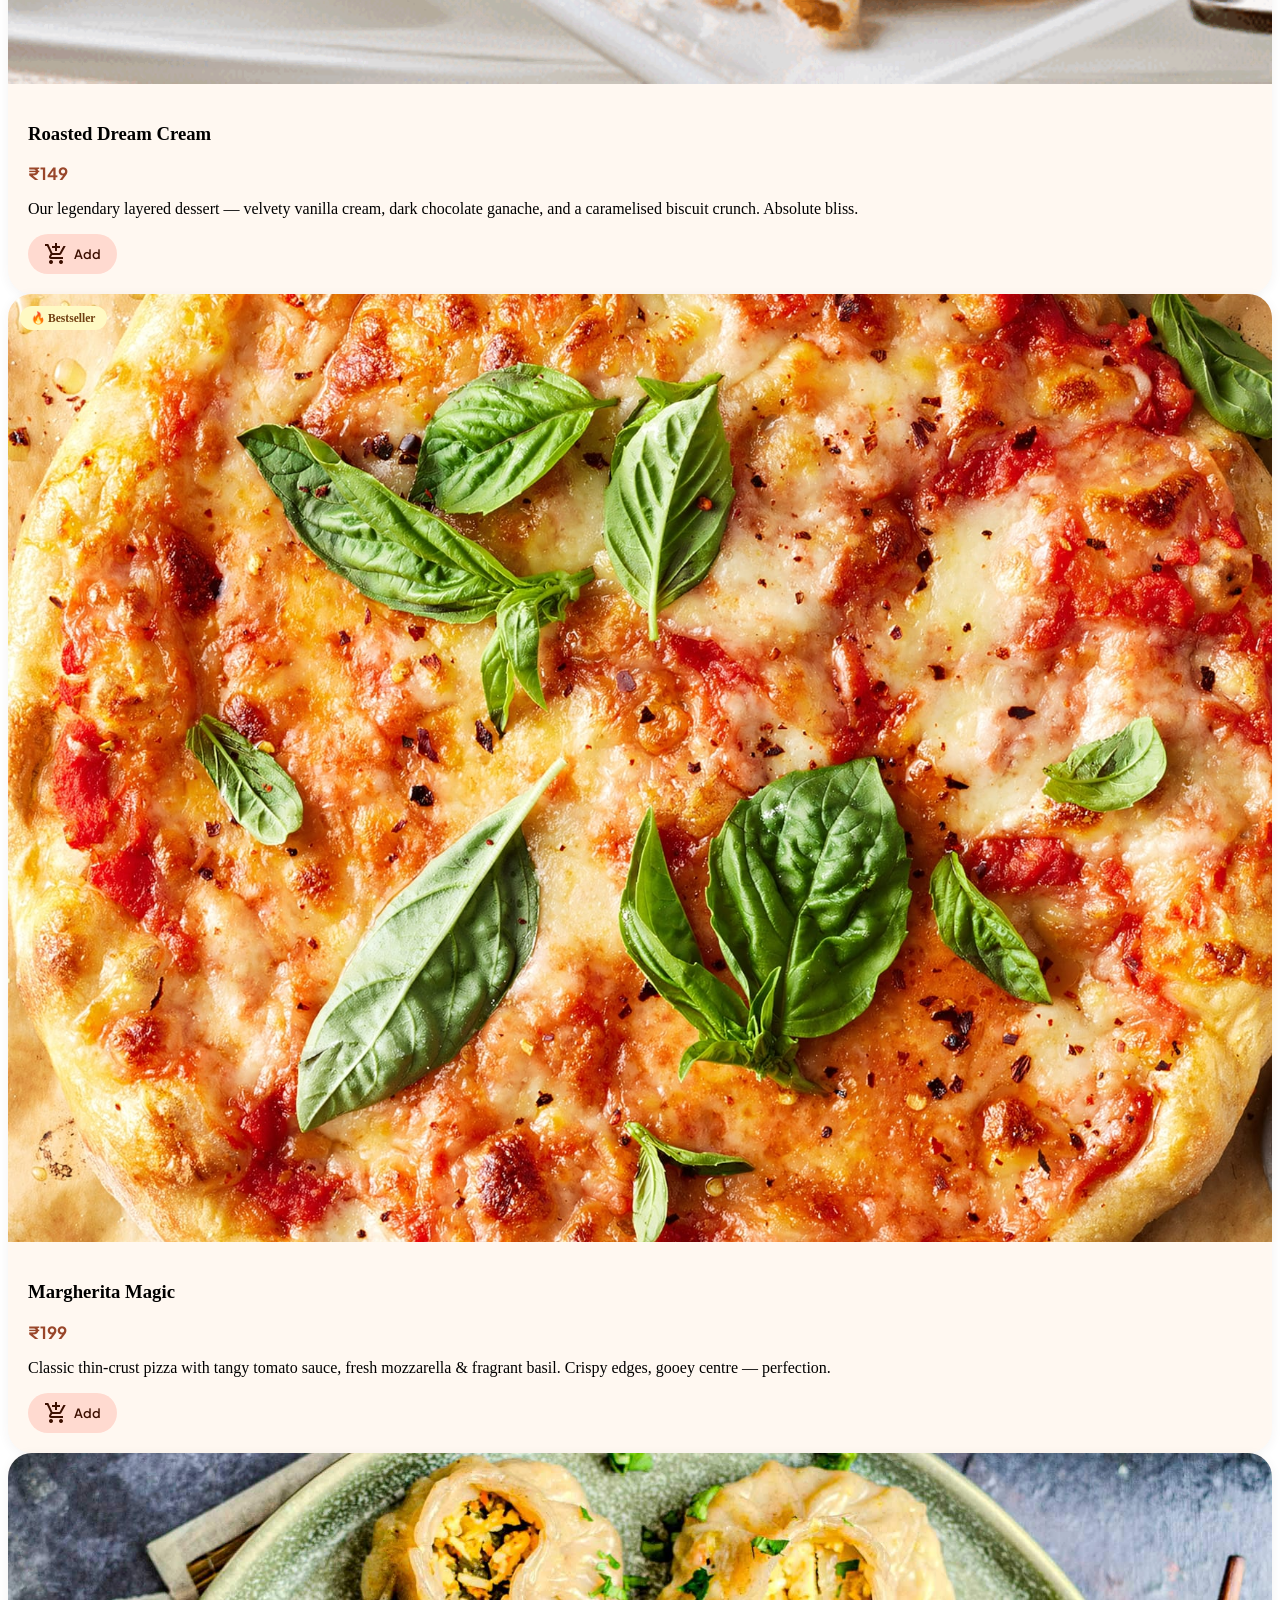
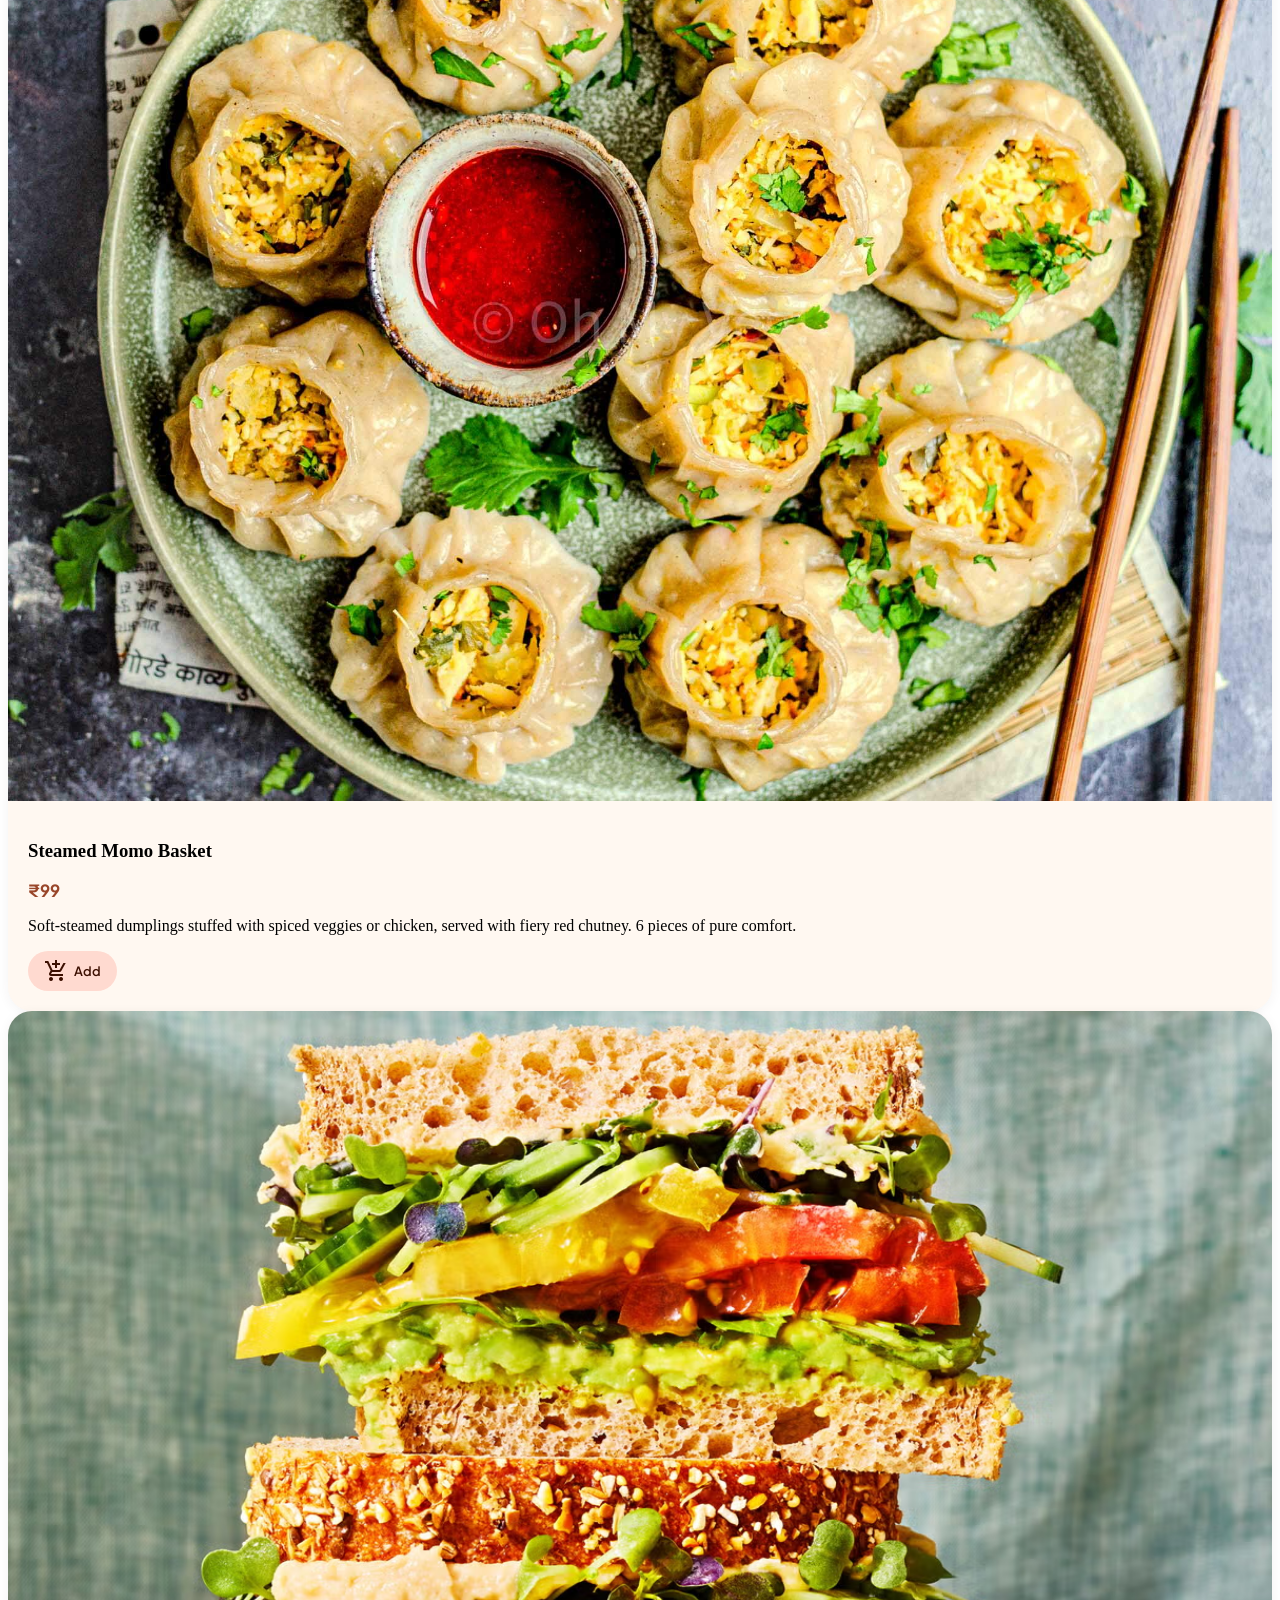
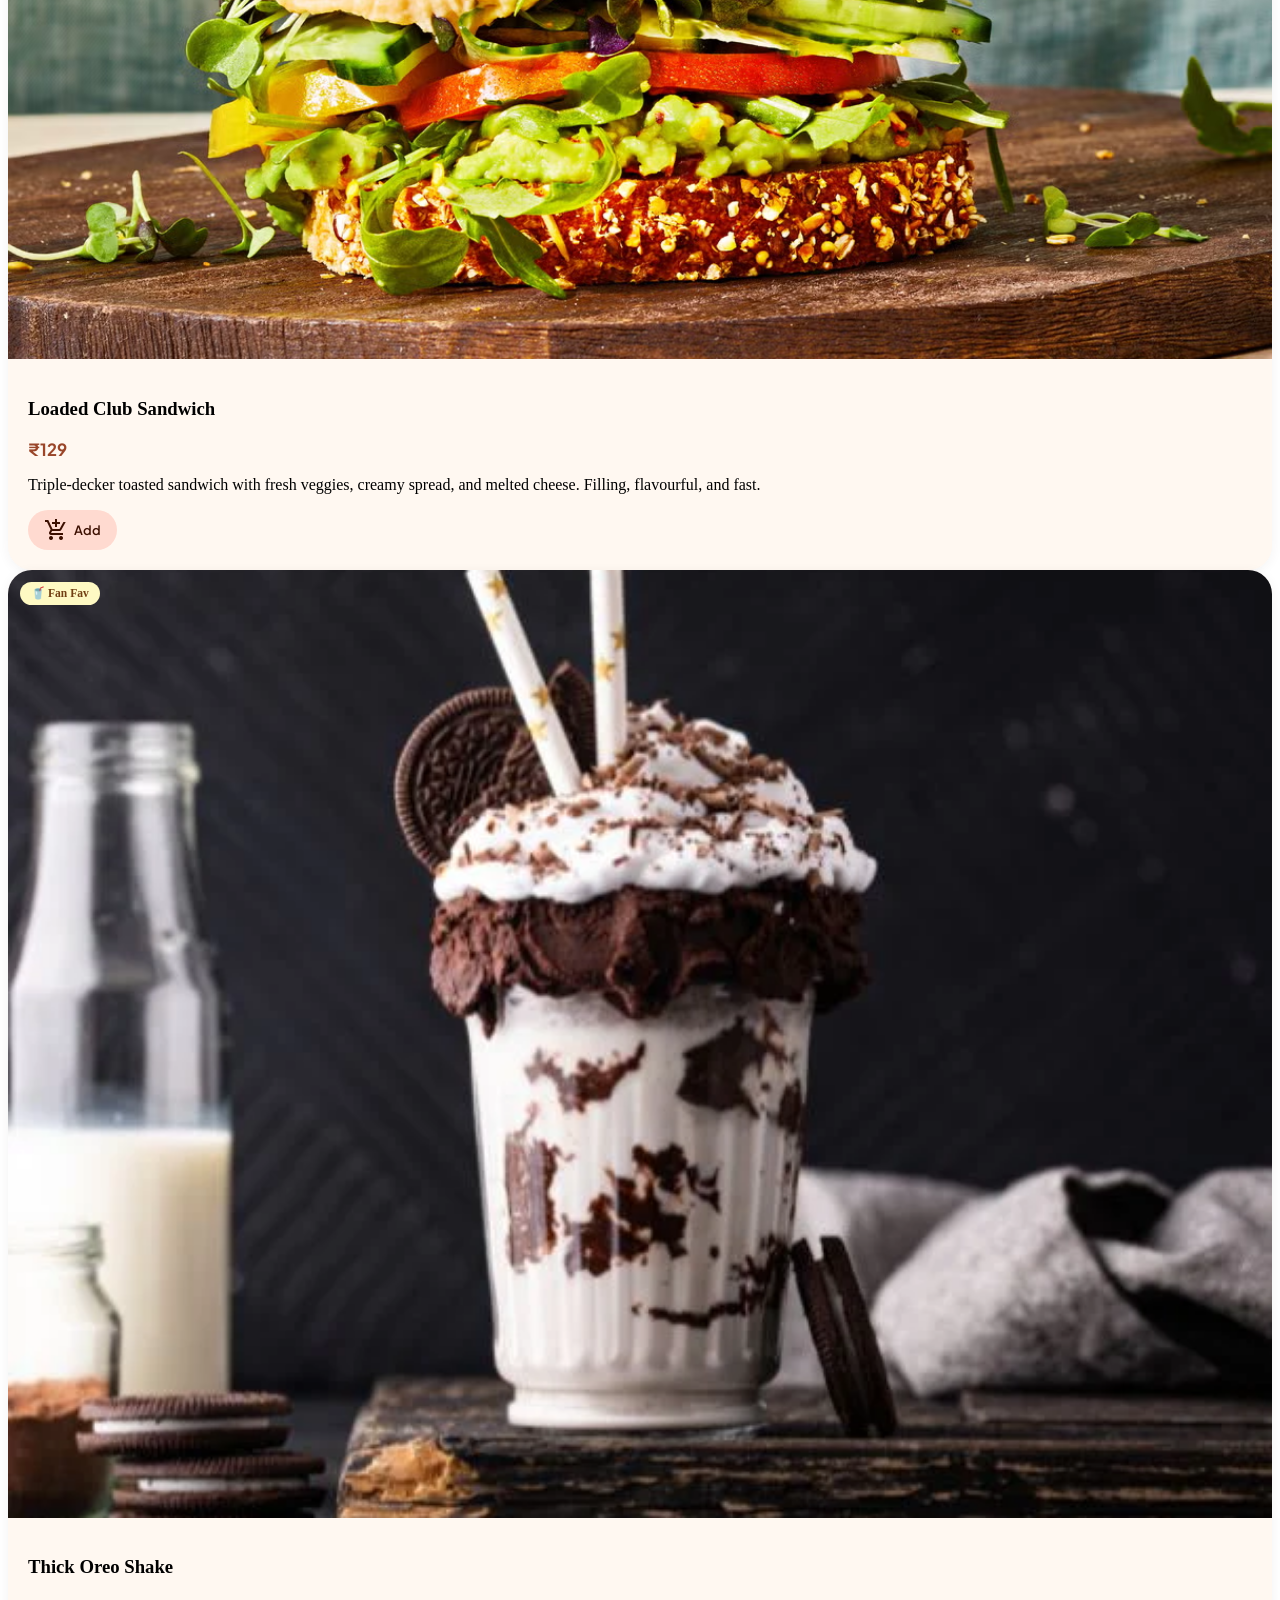
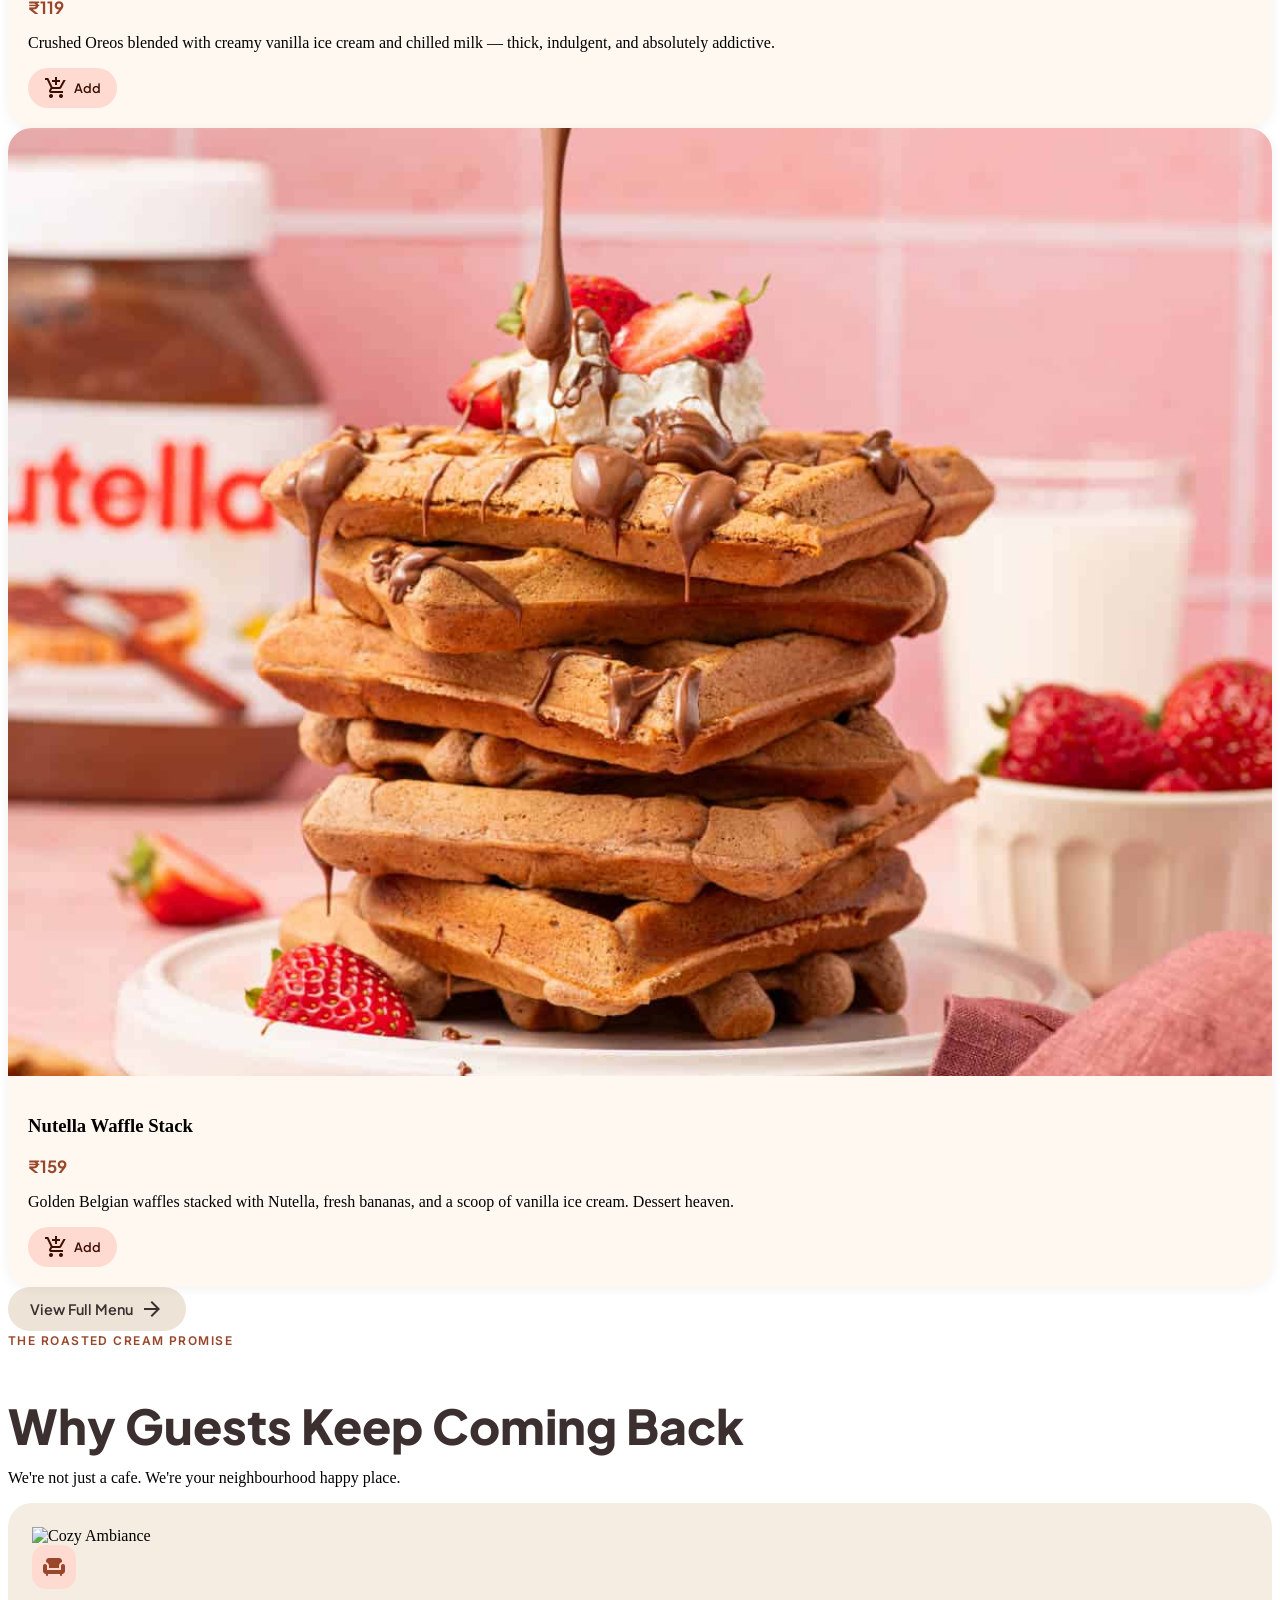
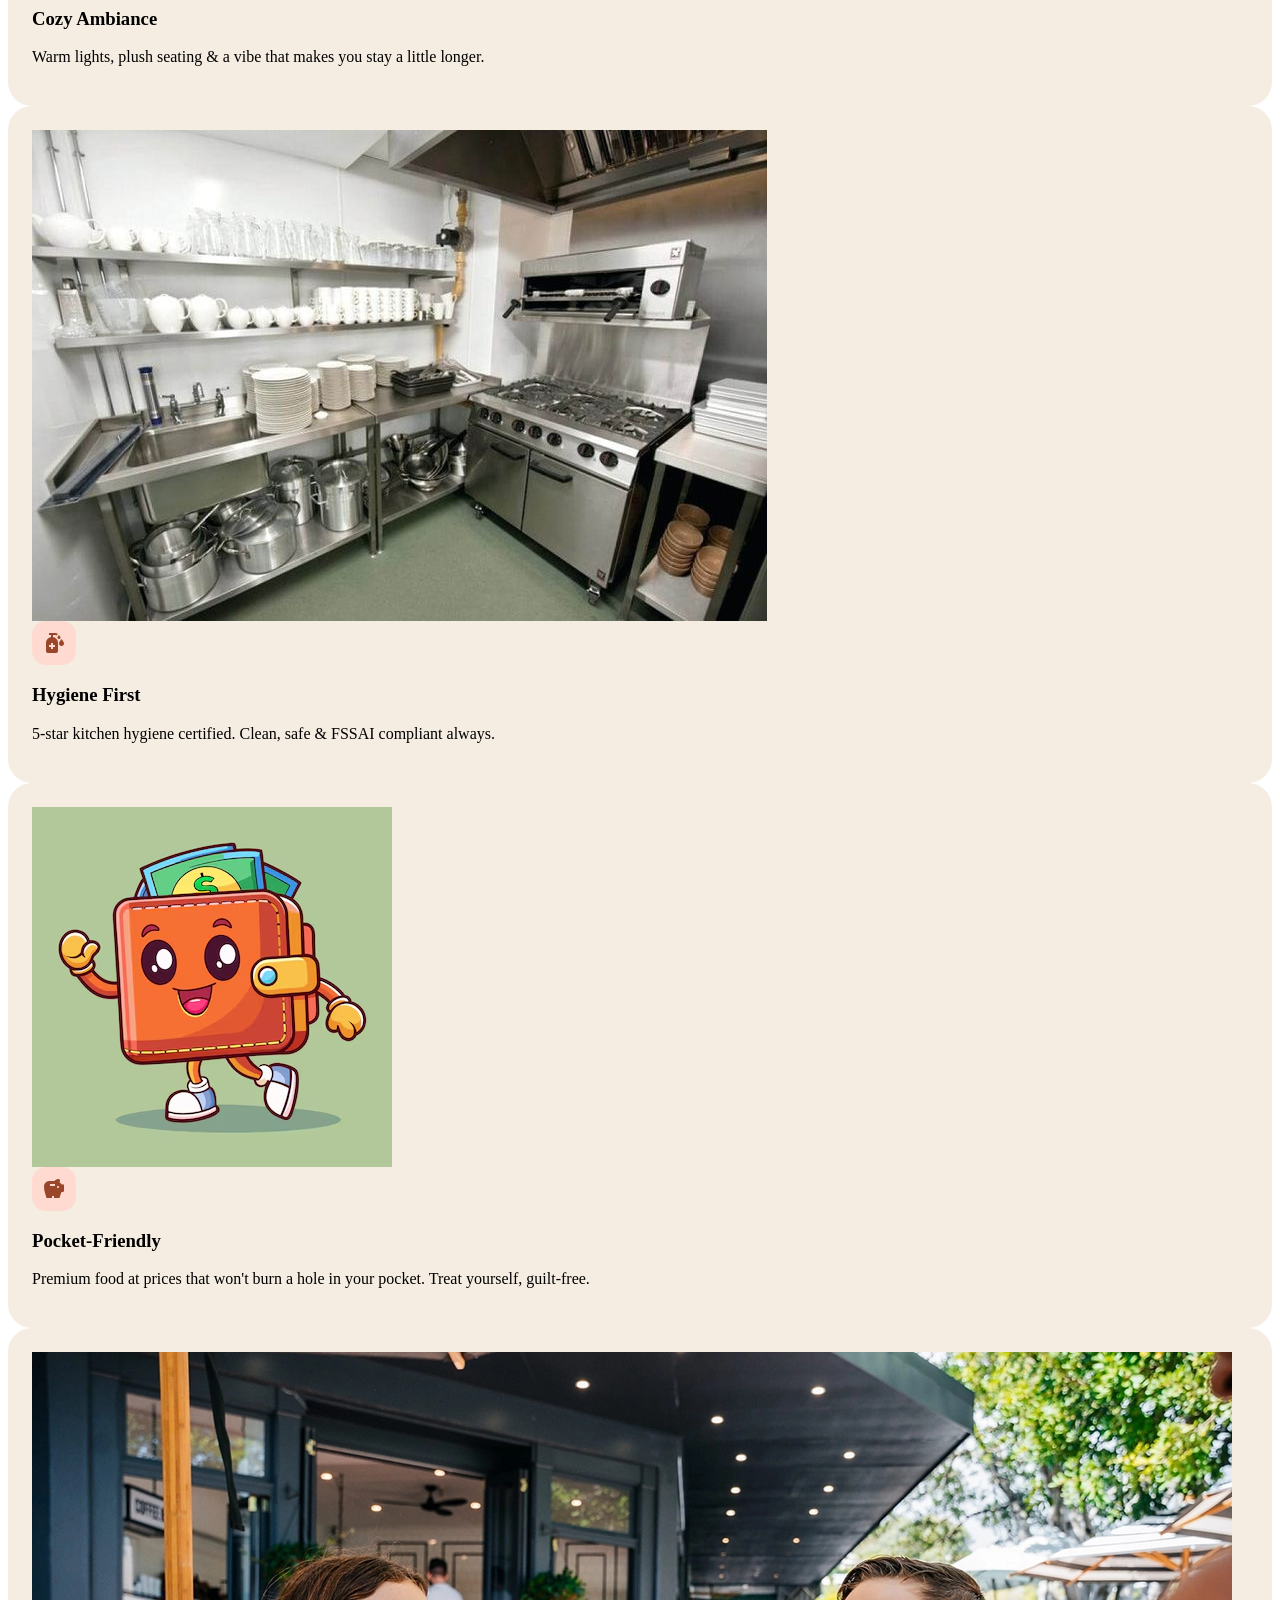
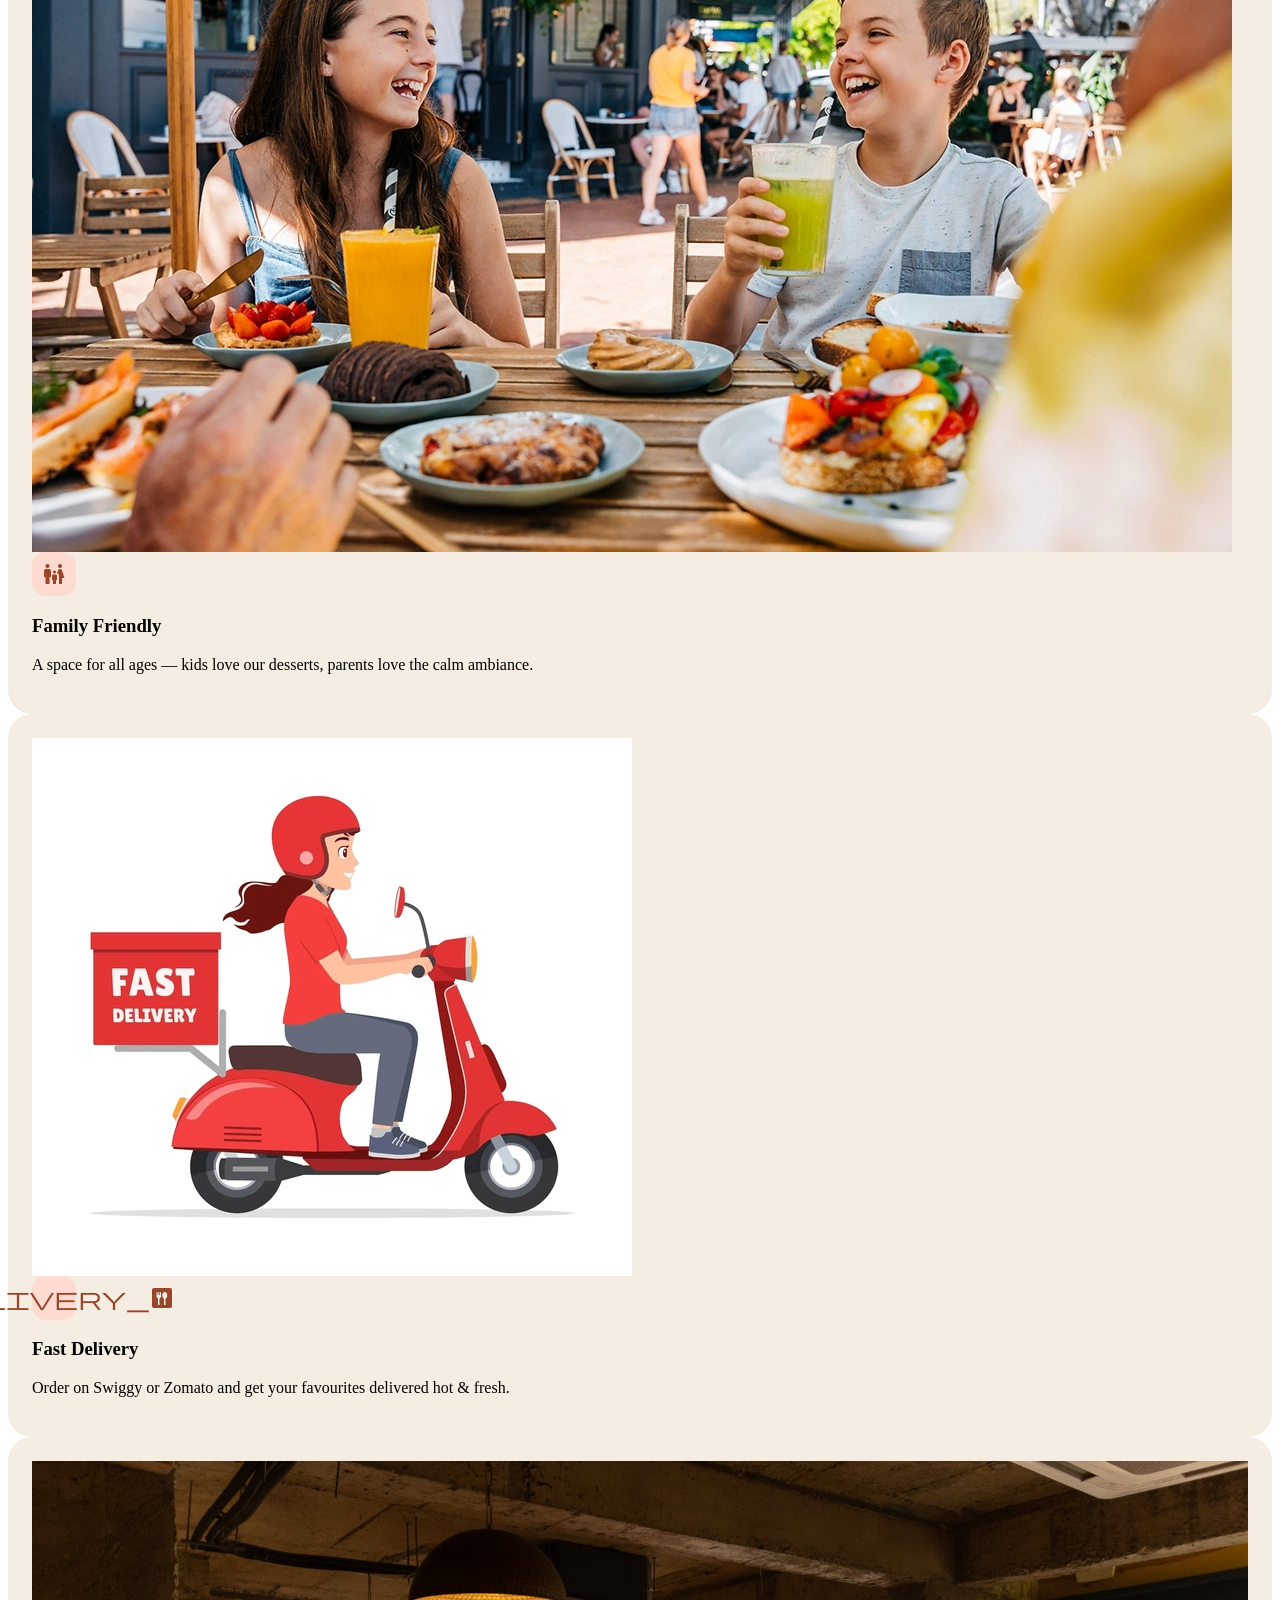
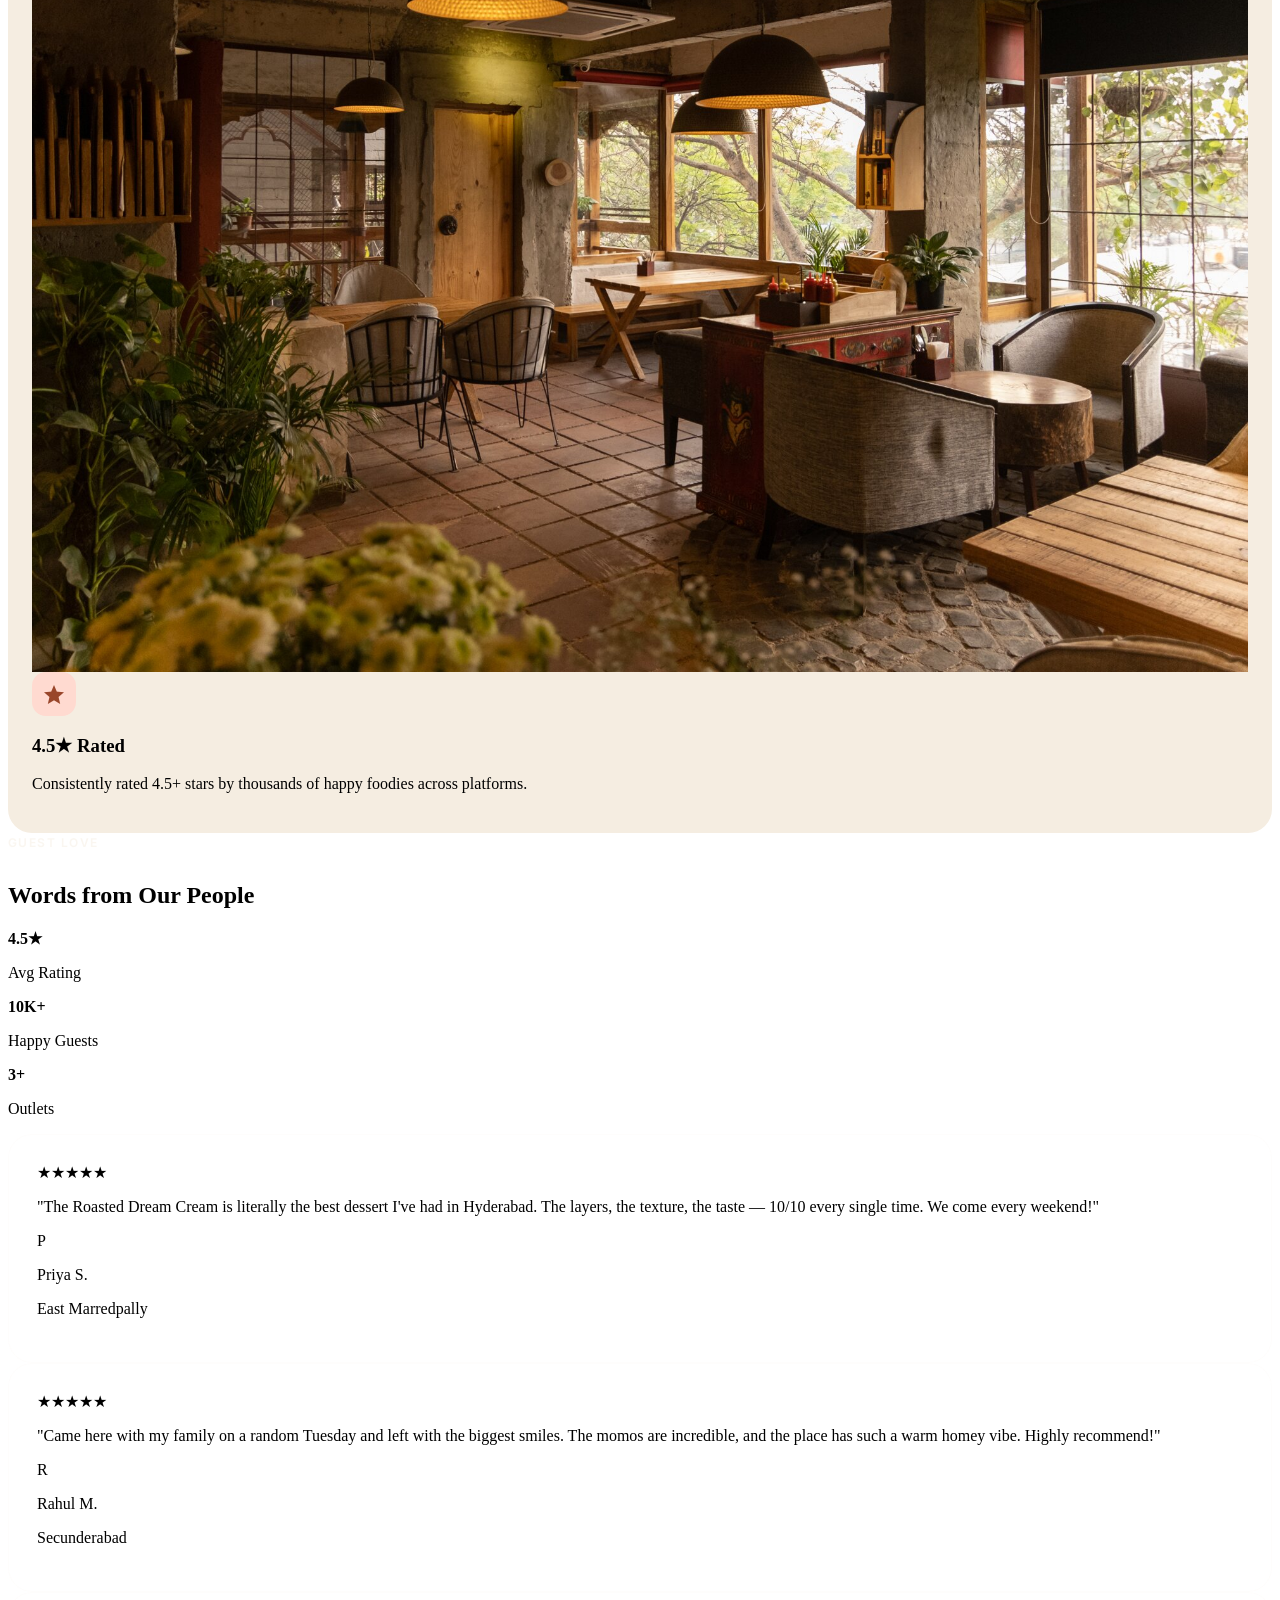
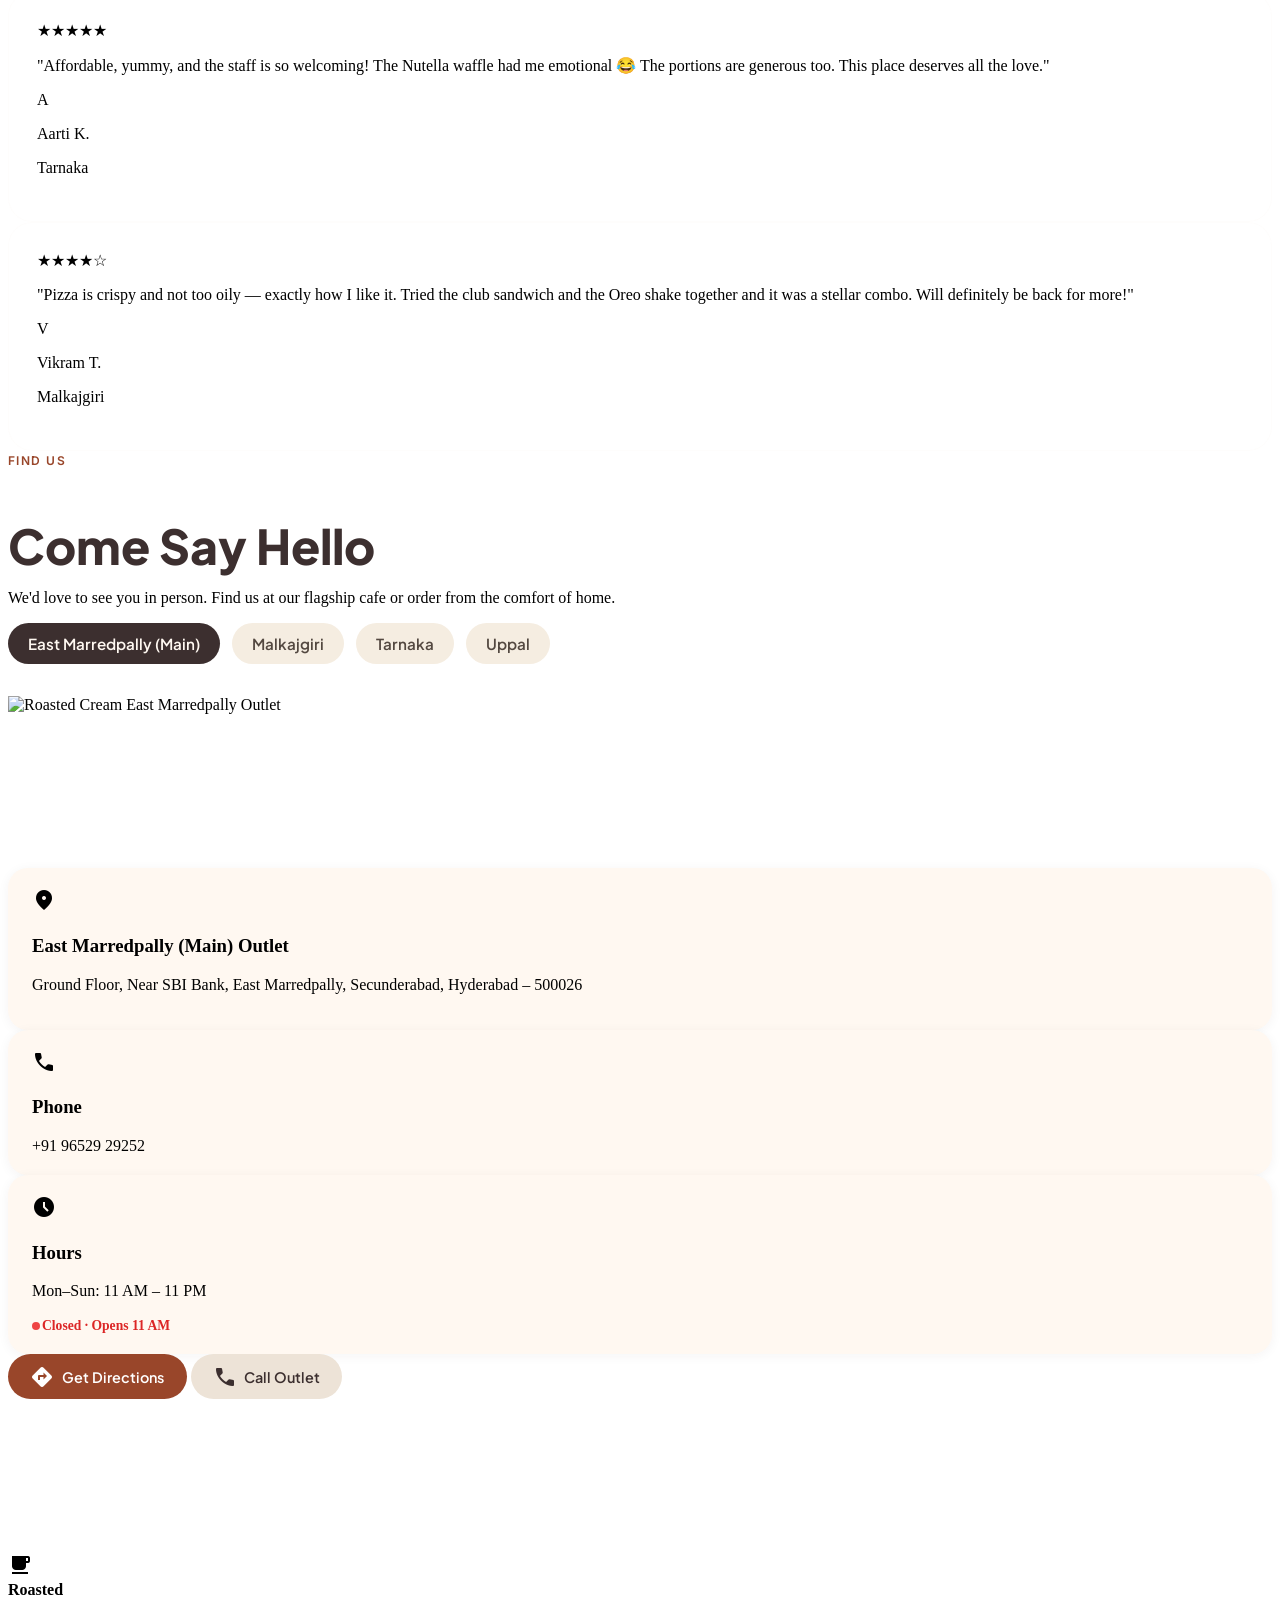
==== commit 5da09a7f: "image fast delivery" ====
--- a/index.html
+++ b/index.html
@@ -564,7 +564,7 @@
               calm ambiance.</p>
           </div>
           <div class="feature-card">
-            <img src="images/coffee-signature.jpg" alt="Fast Delivery"
+            <img src="images/fast-delivery.jpg" alt="Fast Delivery"
               class="w-full h-40 md:h-48 object-cover rounded-3xl shadow-md mb-4" loading="lazy">
             <div class="feature-icon"><span class="material-symbols-outlined"
                 style="font-variation-settings:'FILL' 1">delivery_dining</span></div>
@@ -573,7 +573,7 @@
               &amp; fresh.</p>
           </div>
           <div class="feature-card">
-            <img src="images/cozy-ambiance.jpg" alt="Top Rated Ambiance"
+            <img src="images/cozy-ambiancce.jpg" alt="Top Rated Ambiance"
               class="w-full h-40 md:h-48 object-cover rounded-3xl shadow-md mb-4" loading="lazy">
             <div class="feature-icon"><span class="material-symbols-outlined"
                 style="font-variation-settings:'FILL' 1">star</span></div>
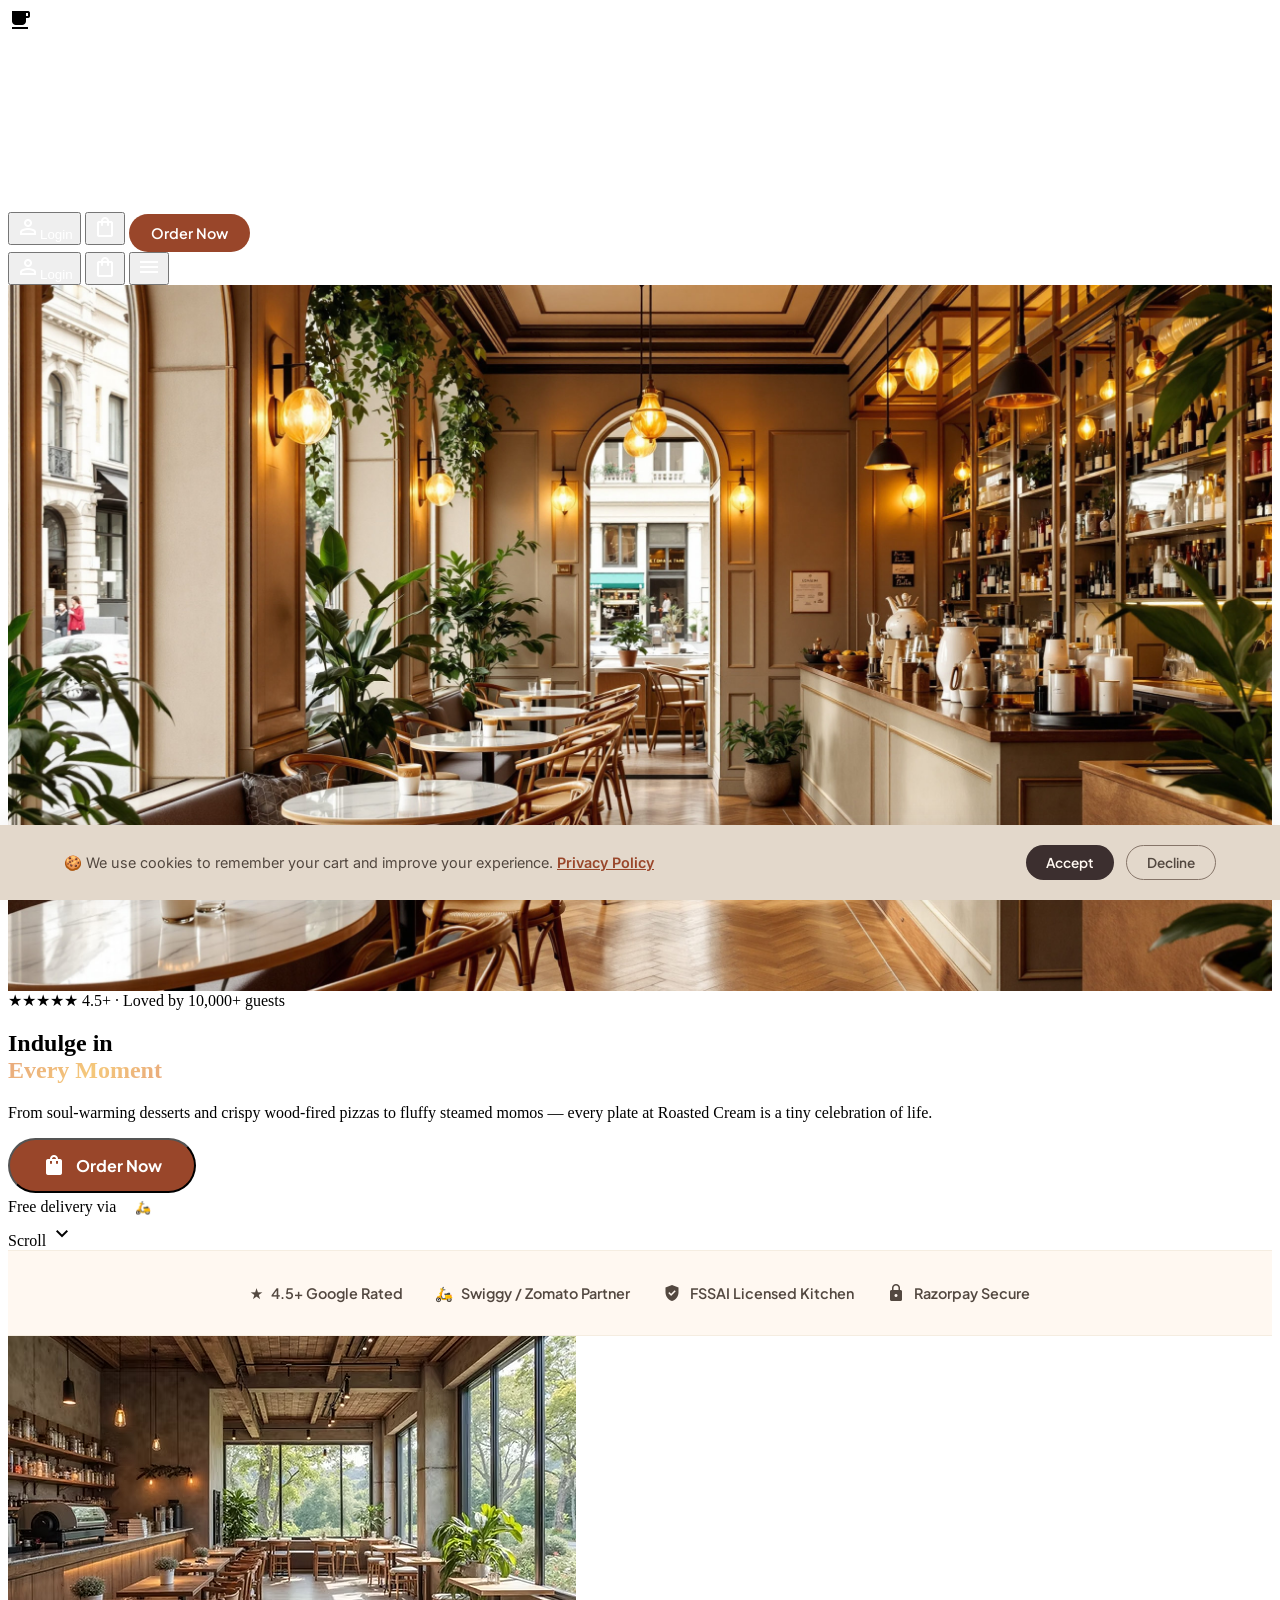
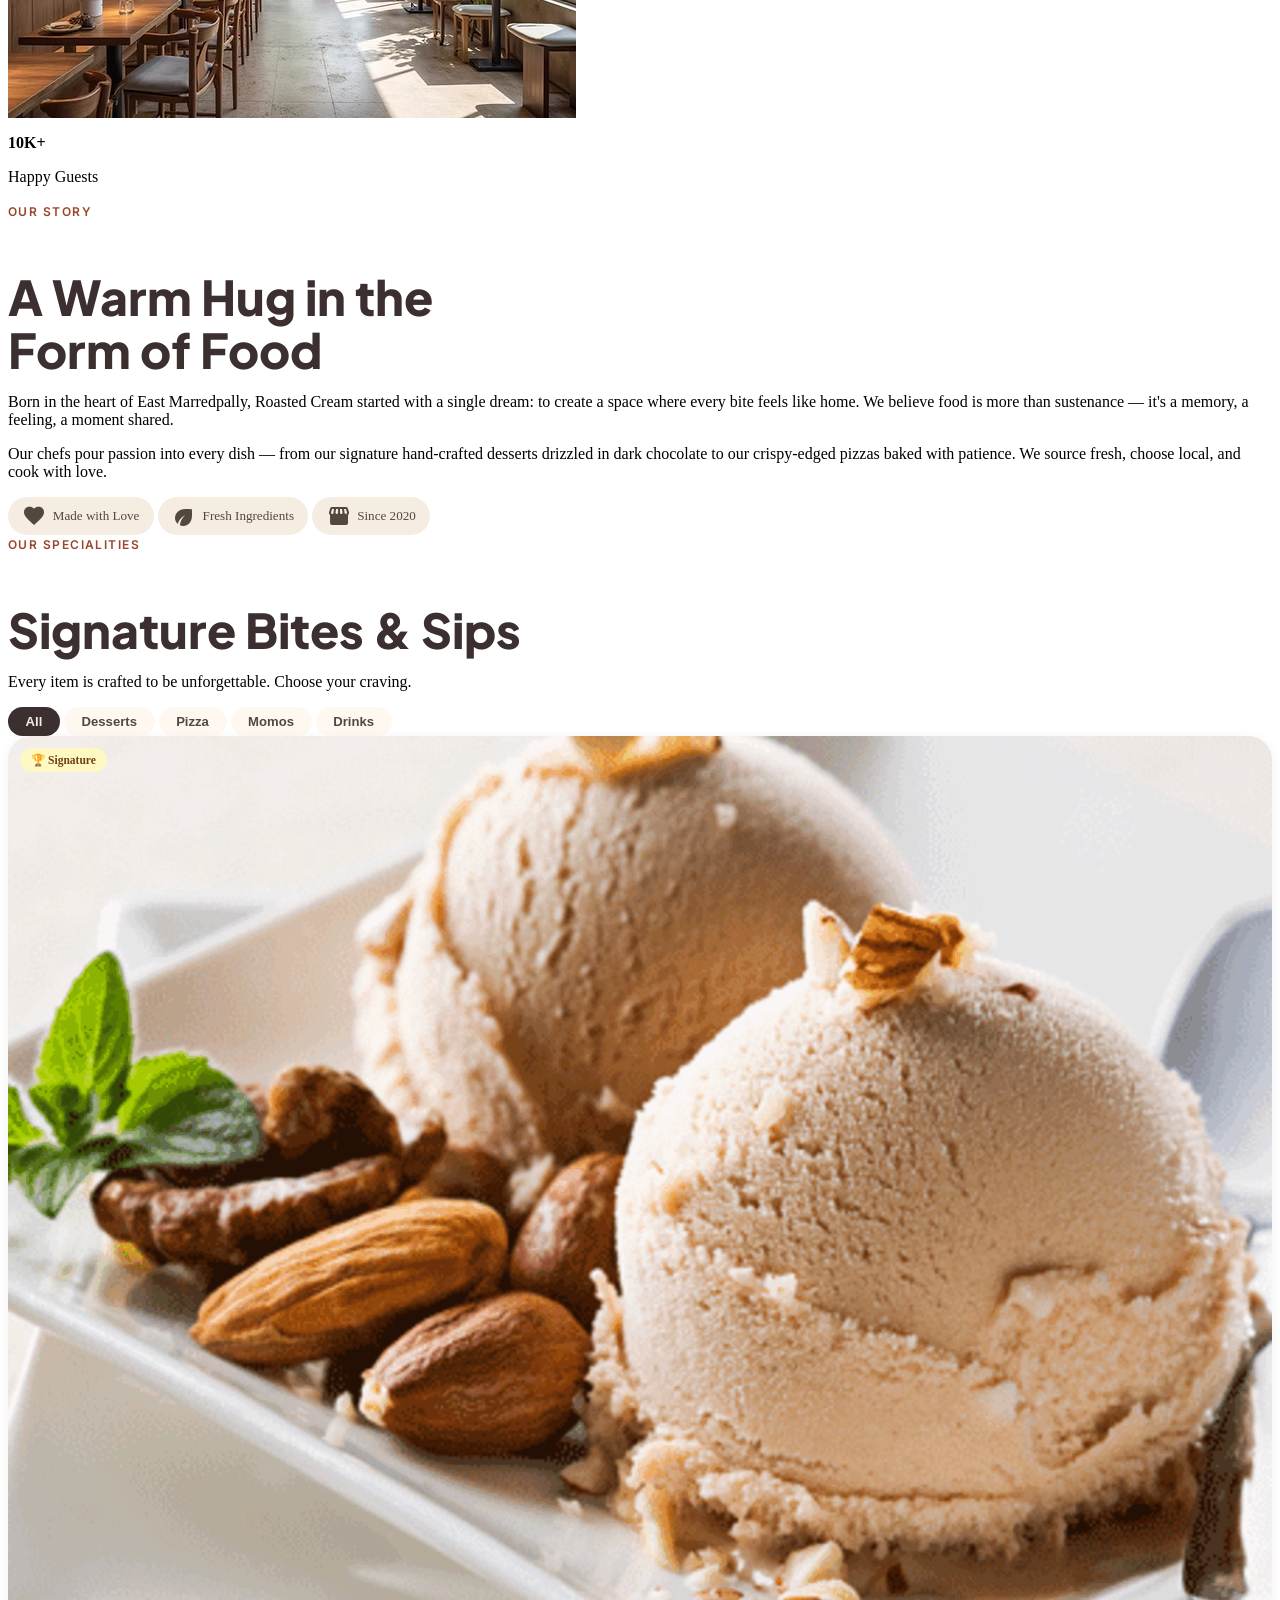
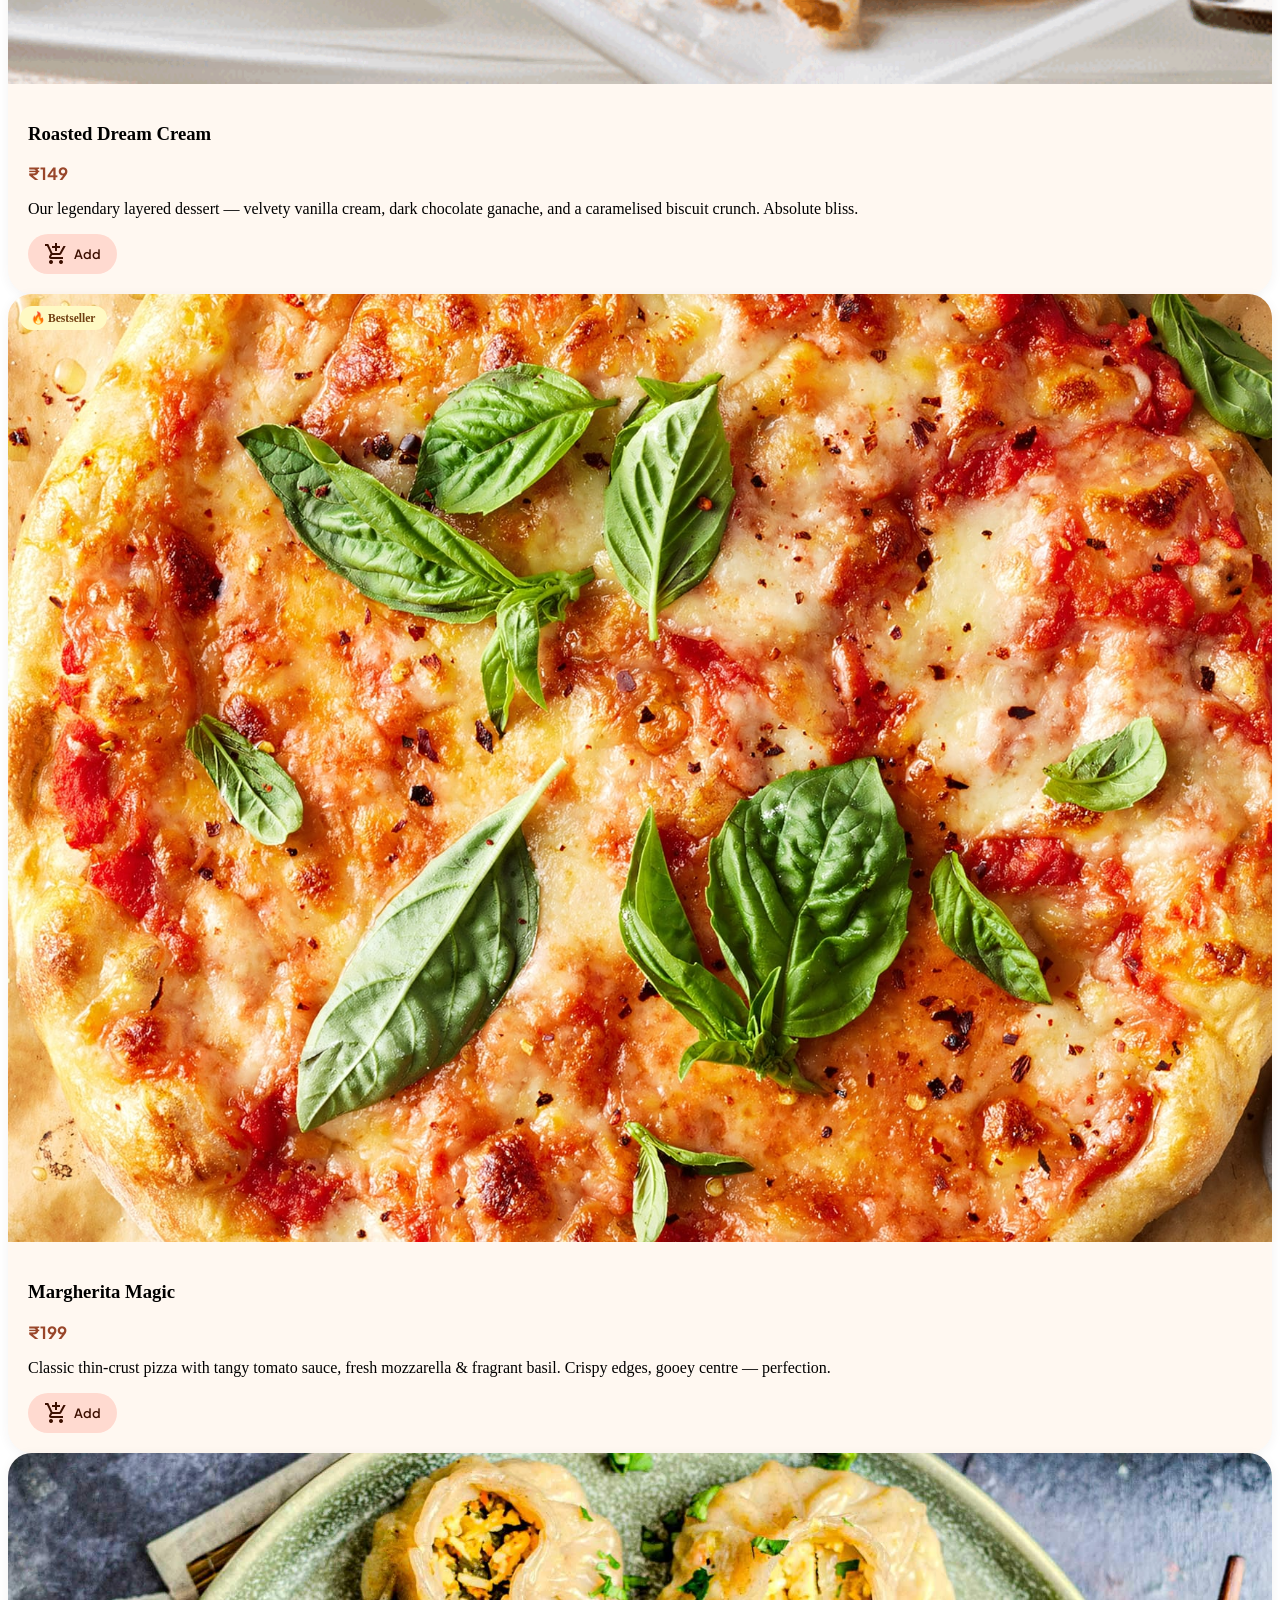
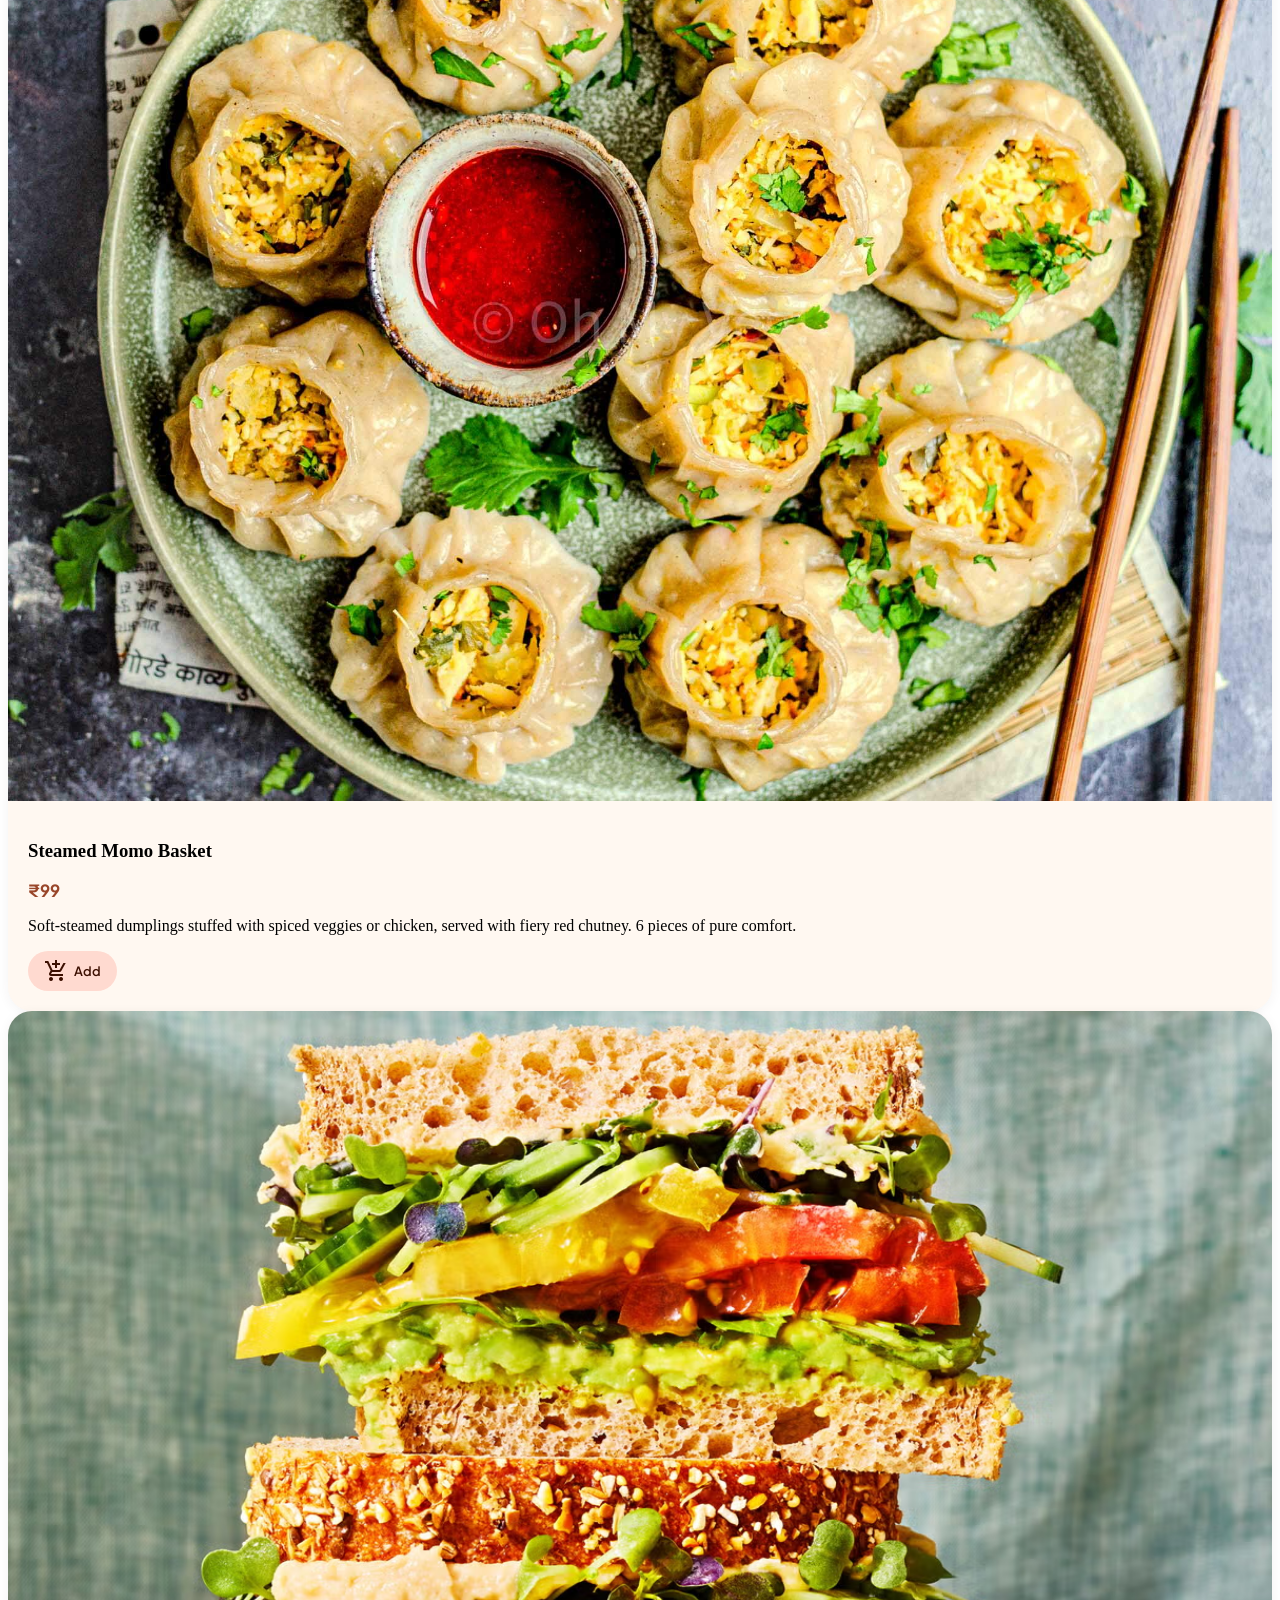
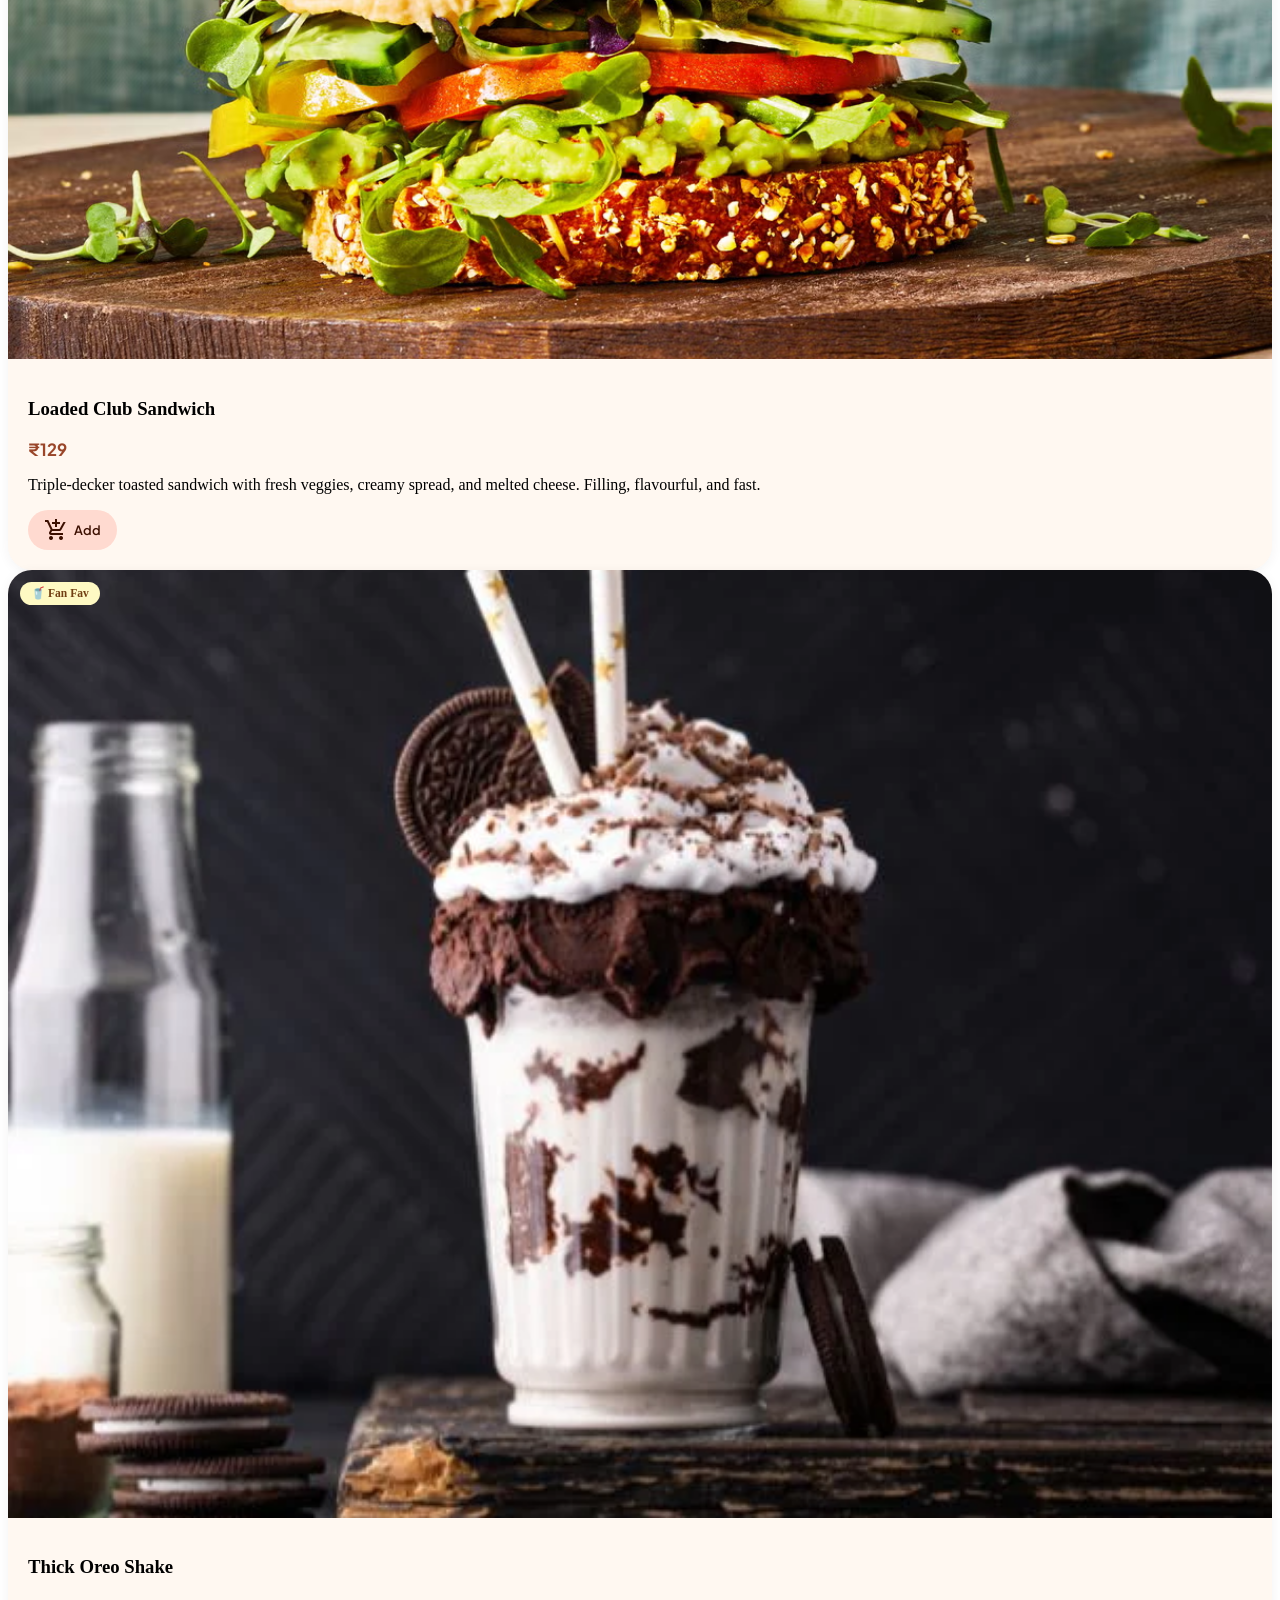
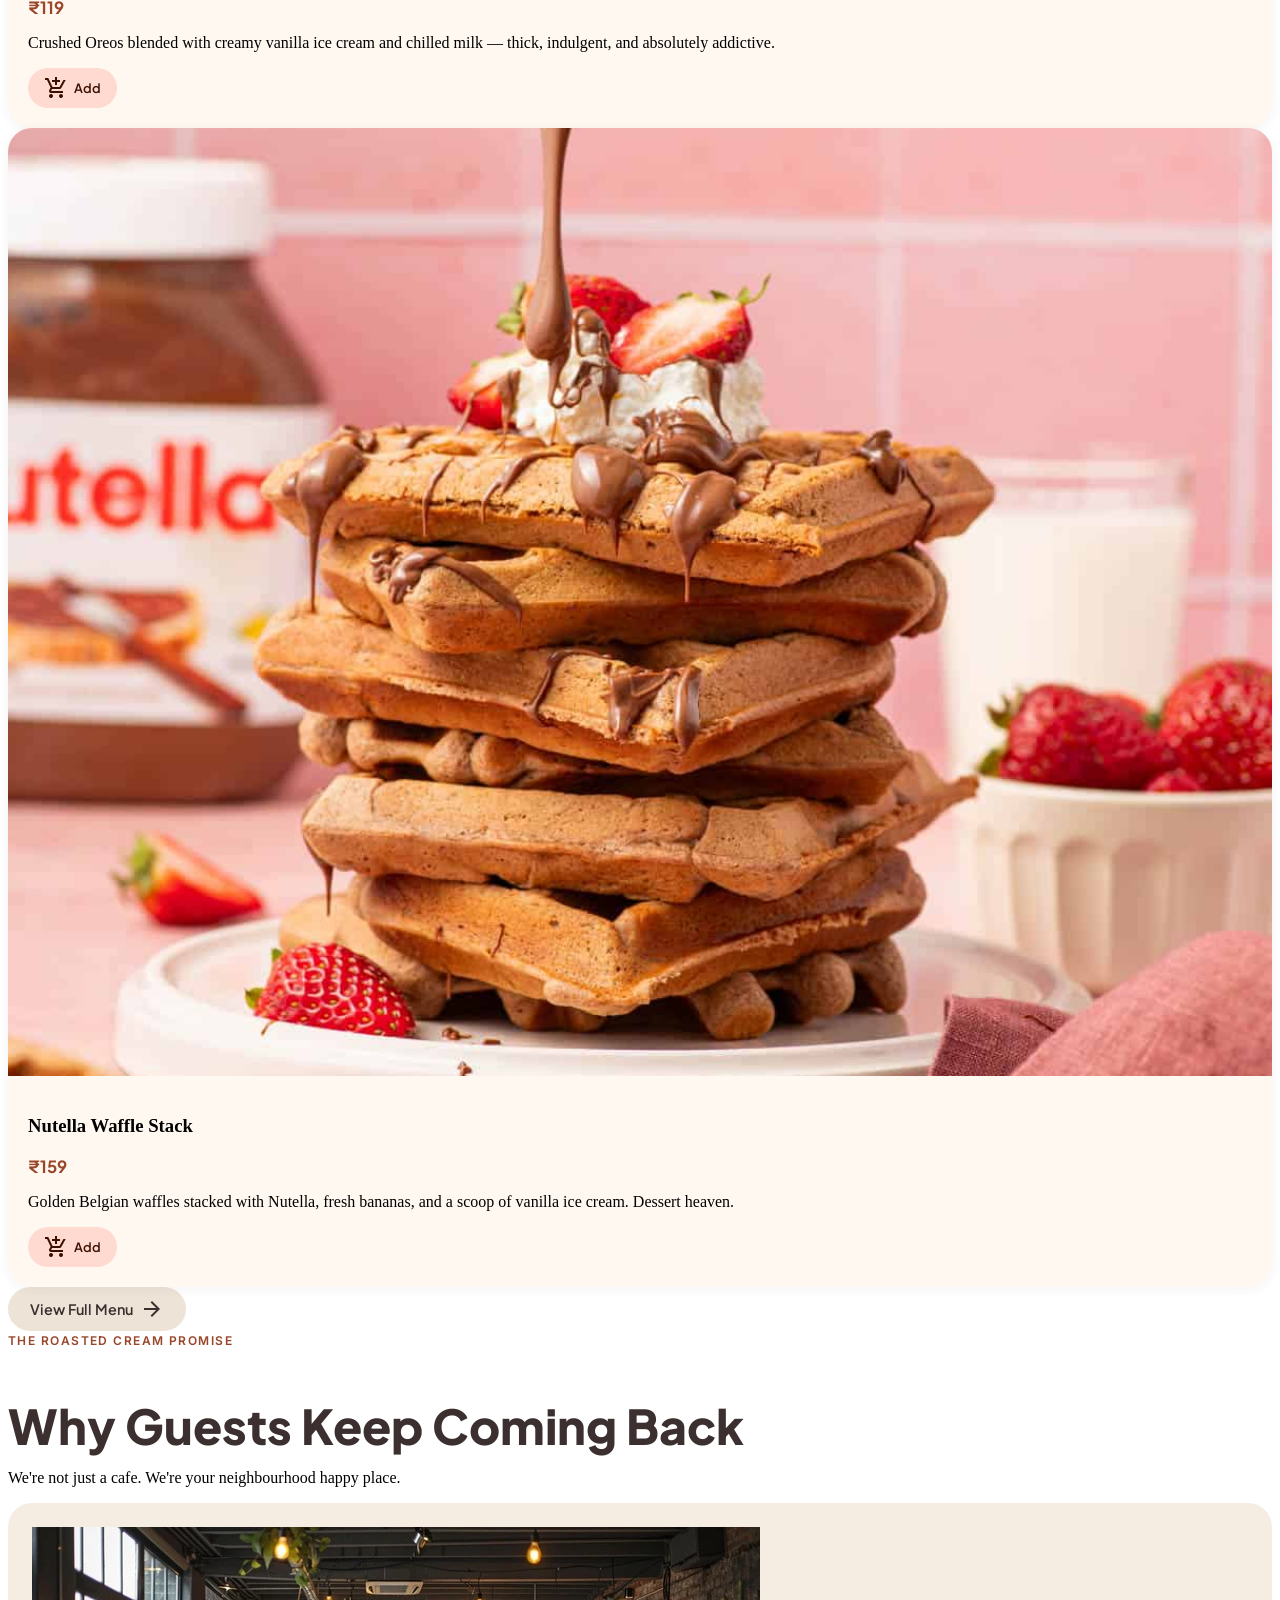
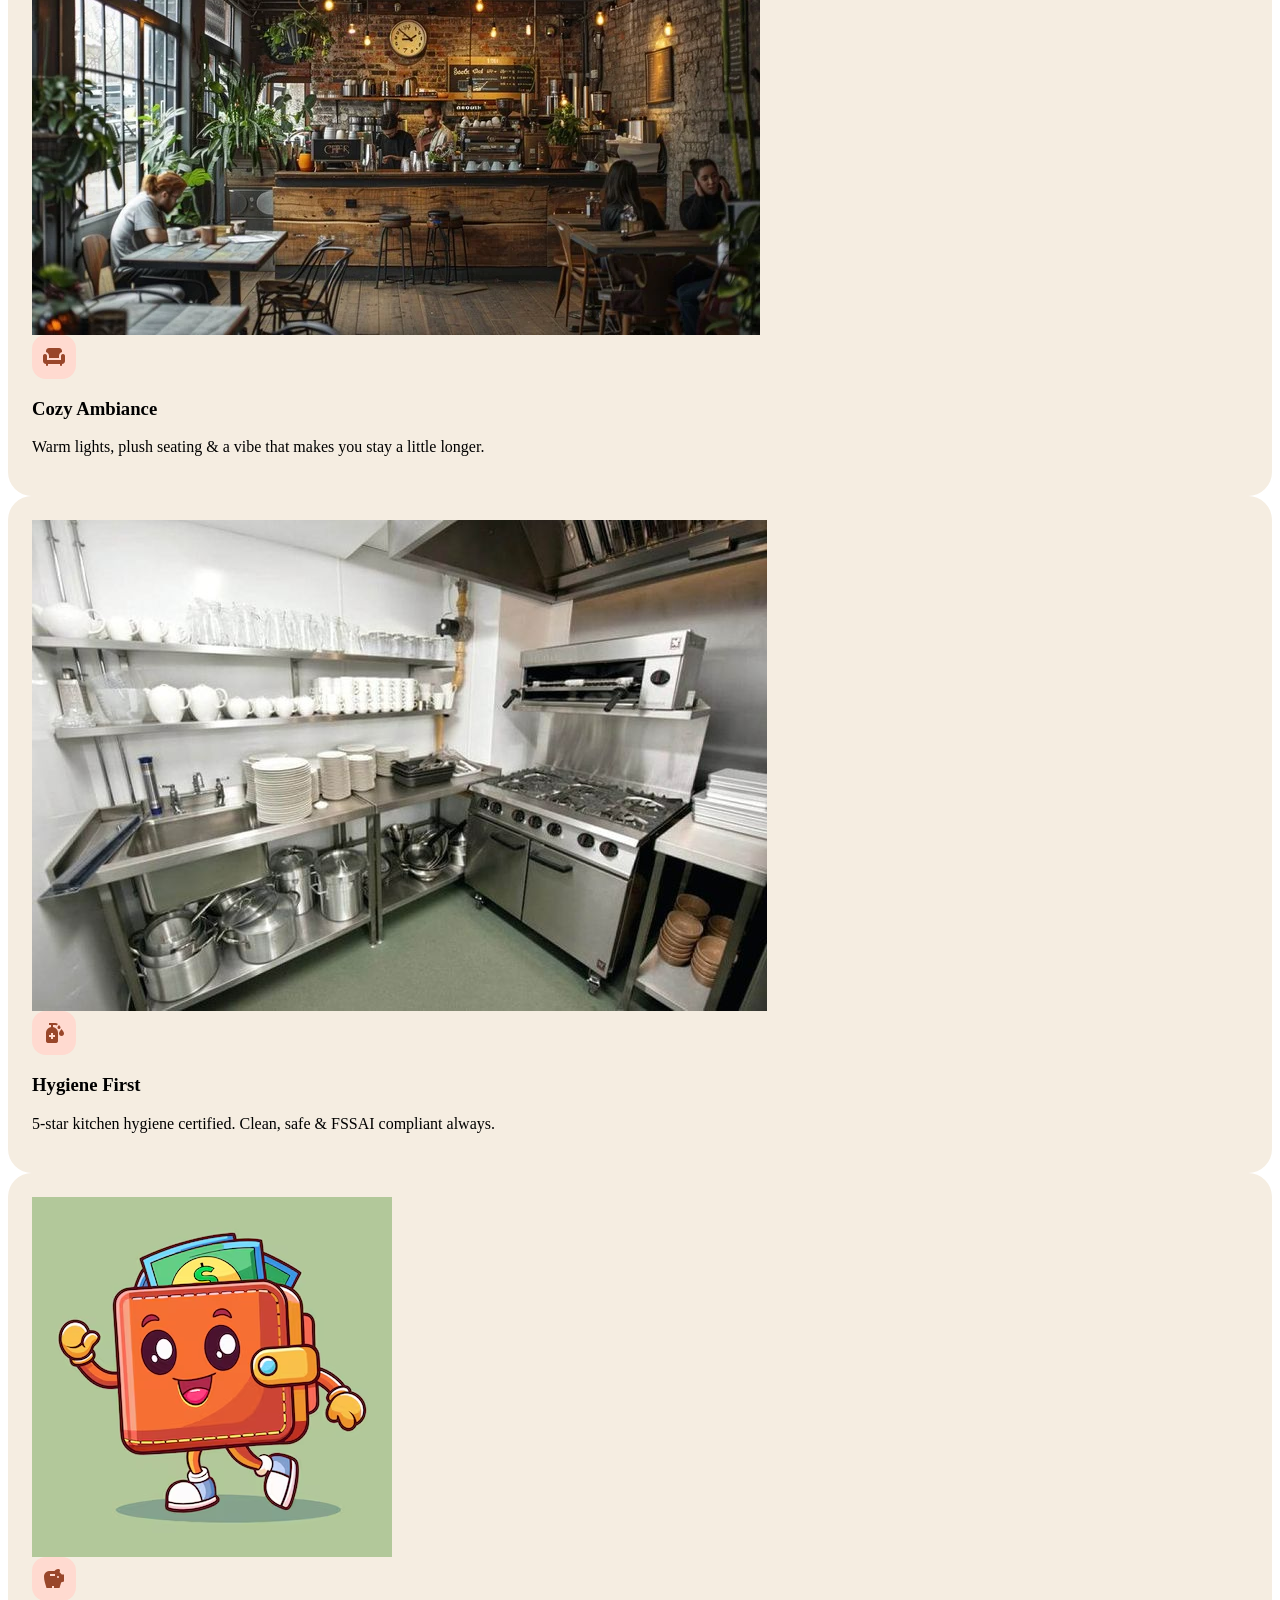
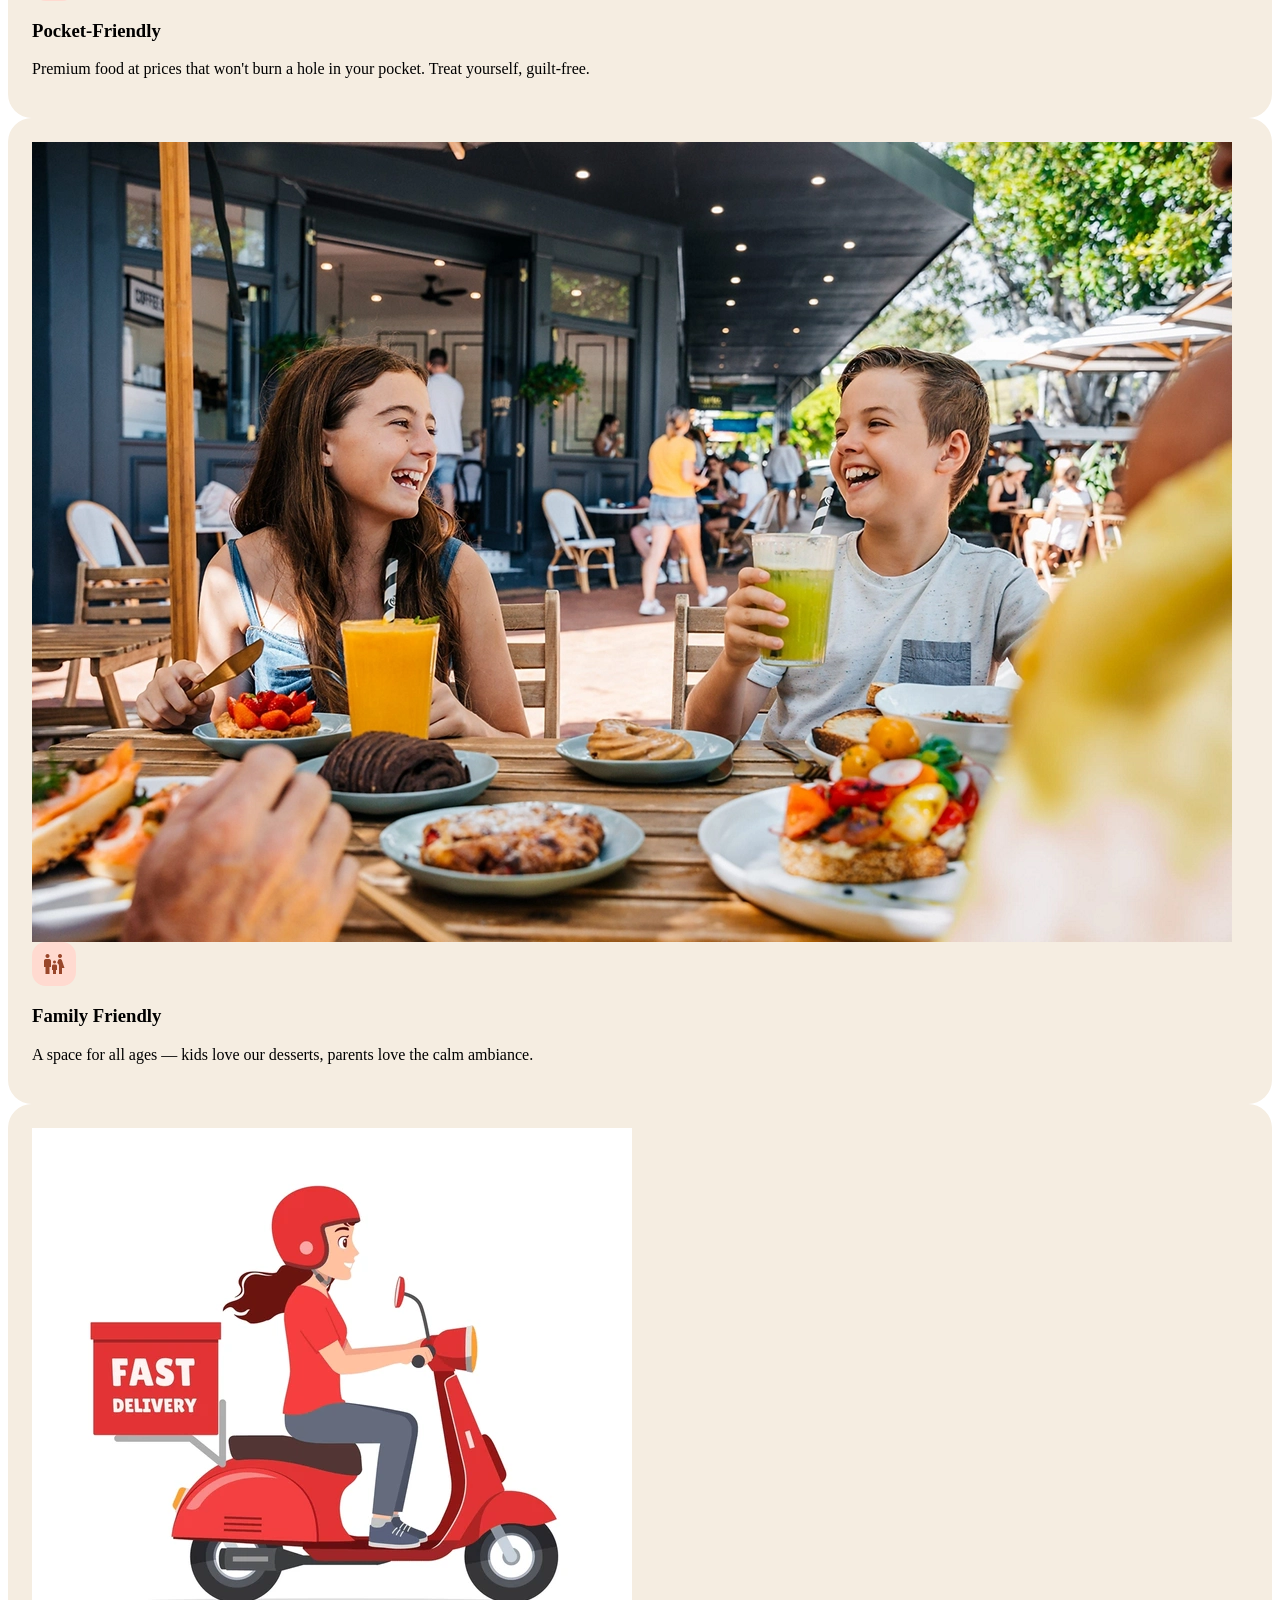
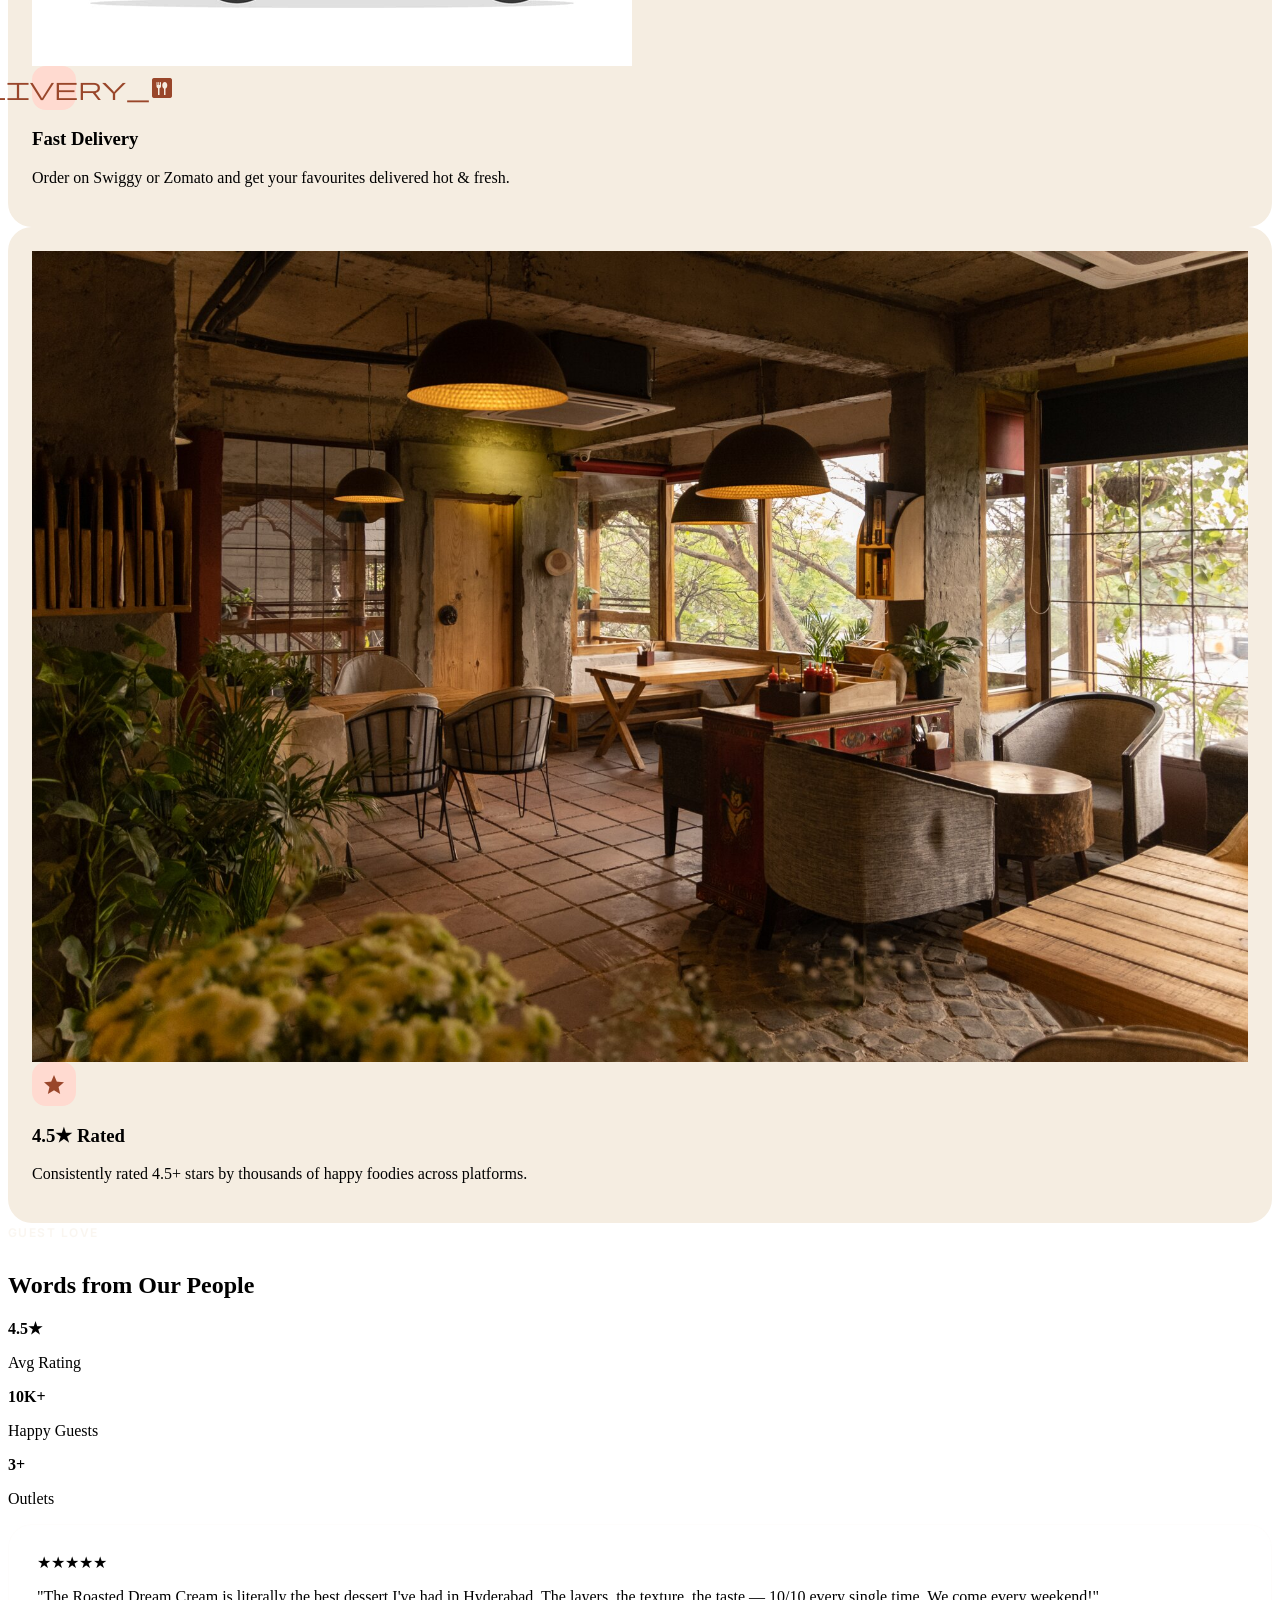
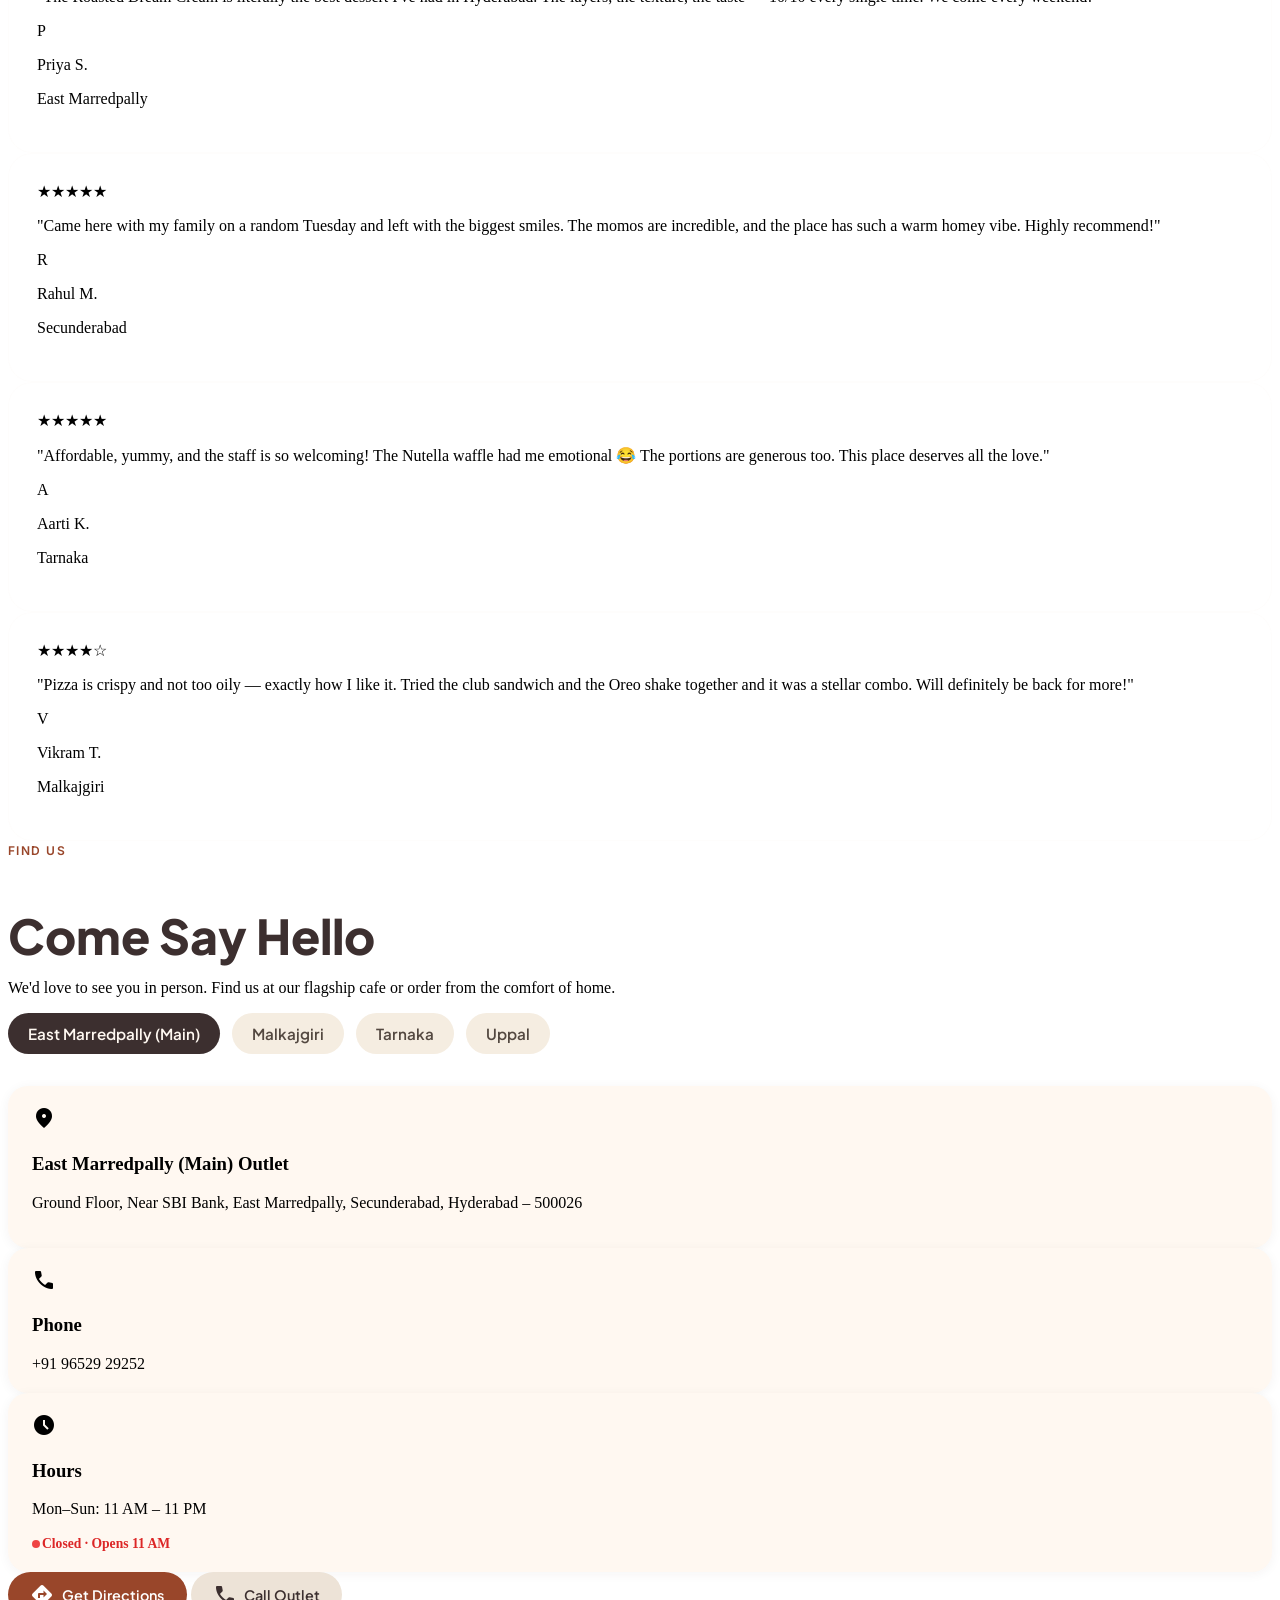
==== commit 1b5bbf88: "chnages" ====
--- a/index.html
+++ b/index.html
@@ -331,9 +331,9 @@
             </div>
             <!-- Floating stat card -->
             <div
-              class="absolute -bottom-5 -right-4 md:-right-8 bg-primary-container rounded-2xl px-6 py-5 shadow-ambient-lg grain-overlay-sm text-on-primary-container">
-              <p class="font-display font-700 text-3xl text-secondary-container text-amber-200">10K+</p>
-              <p class="font-body text-sm text-on-primary-container/80 mt-1">Happy Guests</p>
+              class="absolute bottom-4 right-4 md:-bottom-6 md:-right-8 bg-primary-container rounded-3xl px-8 py-6 shadow-xl z-10 border border-white/10">
+              <p class="font-display font-800 text-4xl text-white mb-1">10K+</p>
+              <p class="font-body text-sm font-medium text-white/70">Happy Guests</p>
             </div>
           </div>
           <!-- Text -->
@@ -690,21 +690,6 @@
           </div>
         </div>
 
-        <!-- NEW: Outlet Photo & Maps Embed -->
-        <div class="max-w-4xl mx-auto grid md:grid-cols-2 gap-8 mb-12 items-stretch">
-          <!-- Outlet Photo -->
-          <img src="images/outlet-marredpally.jpg" alt="Roasted Cream East Marredpally Outlet"
-            class="w-full h-64 md:h-80 object-cover rounded-3xl shadow-xl hover:shadow-2xl transition-shadow border border-outline-variant/20"
-            loading="lazy" />
-
-          <!-- Google Maps Embed -->
-          <div class="w-full h-64 md:h-80 rounded-3xl shadow-xl overflow-hidden border border-outline-variant/20">
-            <iframe
-              src="https://www.google.com/maps/embed?pb=!1m18!1m12!1m3!1d3806.2872390234193!2d78.5020755!3d17.4459637!2m3!1f0!2f0!3f0!3m2!1i1024!2i768!4f13.1!3m3!1m2!1s0x3bcb9a3e3e5f410d%3A0x86bd6f54c9a0980c!2sEast%20Marredpally%2C%20Secunderabad%2C%20Telangana%20500026!5e0!3m2!1sen!2sin!4v1714120000000!5m2!1sen!2sin"
-              width="100%" height="100%" style="border:0;" allowfullscreen="" loading="lazy"
-              referrerpolicy="no-referrer-when-downgrade"></iframe>
-          </div>
-        </div>
         <!-- END NEW -->
 
         <div class="max-w-4xl mx-auto" id="outlet-detail">
--- a/css/styles.css
+++ b/css/styles.css
@@ -6,17 +6,33 @@
 /* ─── Google Fonts already linked via HTML ─── */
 
 /* ─── Base Reset ─── */
-*, *::before, *::after { box-sizing: border-box; }
+*,
+*::before,
+*::after {
+  box-sizing: border-box;
+}
+
 html {
   -webkit-text-size-adjust: 100%;
-  scroll-behavior: smooth; /* Ensure smooth scrolling globally */
-}
+  scroll-behavior: smooth;
+  /* Ensure smooth scrolling globally */
+}
+
 body {
   min-height: 100vh;
   position: relative;
 }
-img, video { max-width: 100%; display: block; }
-a { text-decoration: none; color: inherit; }
+
+img,
+video {
+  max-width: 100%;
+  display: block;
+}
+
+a {
+  text-decoration: none;
+  color: inherit;
+}
 
 /* ─── Avoid Layout Jump when Modal Opens/Closes ─── */
 body.modal-open {
@@ -27,24 +43,24 @@
 
 /* ─── Design Tokens (CSS Variables) ─── */
 :root {
-  --surface:                #fff8f1;
-  --surface-container:      #f5ede1;
+  --surface: #fff8f1;
+  --surface-container: #f5ede1;
   --surface-container-high: #ede3d7;
   --surface-container-highest: #e3d8cb;
-  --primary-container:      #3c2f2f;
-  --on-primary-container:   #f5ede1;
-  --secondary:              #99462a;
-  --on-secondary:           #ffffff;
-  --secondary-container:    #ffdad0;
+  --primary-container: #3c2f2f;
+  --on-primary-container: #f5ede1;
+  --secondary: #99462a;
+  --on-secondary: #ffffff;
+  --secondary-container: #ffdad0;
   --on-secondary-container: #3c0f00;
-  --tertiary-fixed:         #d3e8ce;
-  --on-tertiary-fixed:      #002109;
-  --tertiary-fixed-dim:     #b7ccb3;
-  --outline:                #857468;
-  --outline-variant:        #d6c4b5;
-  --error:                  #ba1a1a;
-  --on-surface:             #201a17;
-  --on-surface-variant:     #534840;
+  --tertiary-fixed: #d3e8ce;
+  --on-tertiary-fixed: #002109;
+  --tertiary-fixed-dim: #b7ccb3;
+  --outline: #857468;
+  --outline-variant: #d6c4b5;
+  --error: #ba1a1a;
+  --on-surface: #201a17;
+  --on-surface-variant: #534840;
 }
 
 /* ─── Grain Overlay ─── */
@@ -54,6 +70,7 @@
   opacity: 0.5;
   pointer-events: none;
 }
+
 .grain-overlay-sm {
   background-image: url("data:image/svg+xml,%3Csvg xmlns='http://www.w3.org/2000/svg' width='200' height='200'%3E%3Cfilter id='n'%3E%3CfeTurbulence type='fractalNoise' baseFrequency='0.8' numOctaves='3' stitchTiles='stitch'/%3E%3C/filter%3E%3Crect width='200' height='200' filter='url(%23n)' opacity='0.035'/%3E%3C/svg%3E");
   mix-blend-mode: overlay;
@@ -61,12 +78,10 @@
 
 /* ─── Hero ─── */
 .hero-overlay {
-  background: linear-gradient(
-    160deg,
-    rgba(30, 18, 10, 0.72) 0%,
-    rgba(60, 30, 15, 0.58) 50%,
-    rgba(20, 10, 5, 0.82) 100%
-  );
+  background: linear-gradient(160deg,
+      rgba(30, 18, 10, 0.72) 0%,
+      rgba(60, 30, 15, 0.58) 50%,
+      rgba(20, 10, 5, 0.82) 100%);
 }
 
 /* ─── Warm Gradient Text ─── */
@@ -82,6 +97,7 @@
   background: transparent;
   transition: background 0.3s ease, box-shadow 0.3s ease, backdrop-filter 0.3s ease;
 }
+
 #navbar.scrolled {
   background: rgba(255, 248, 241, 0.92);
   backdrop-filter: blur(16px);
@@ -95,15 +111,19 @@
 #navbar:not(.scrolled) nav .text-secondary {
   color: #ffffff !important;
 }
+
 #navbar:not(.scrolled) nav .bg-secondary,
 #navbar:not(.scrolled) nav .bg-surface-container {
   background: rgba(255, 255, 255, 0.2) !important;
   backdrop-filter: blur(4px);
   -webkit-backdrop-filter: blur(4px);
 }
+
 #navbar:not(.scrolled) nav .hover\:text-secondary:hover {
-  color: #e8a87c !important; /* Soft warm gradient color */
-}
+  color: #e8a87c !important;
+  /* Soft warm gradient color */
+}
+
 #navbar:not(.scrolled) nav .hover\:bg-surface-container:hover {
   background: rgba(255, 255, 255, 0.3) !important;
 }
@@ -114,10 +134,12 @@
   overflow: hidden;
   transition: max-height 0.35s cubic-bezier(0.4, 0, 0.2, 1);
 }
+
 .mobile-menu-open {
   max-height: 400px;
   transition: max-height 0.4s cubic-bezier(0.4, 0, 0.2, 1);
 }
+
 .nav-link-mobile {
   display: block;
   padding: 0.75rem 0.5rem;
@@ -127,6 +149,7 @@
   border-radius: 0.75rem;
   transition: background 0.2s, color 0.2s;
 }
+
 .nav-link-mobile:hover {
   background: var(--surface-container);
   color: var(--secondary);
@@ -149,12 +172,16 @@
   border: none;
   white-space: nowrap;
 }
+
 .btn-primary:hover {
   background: #7a3520;
   transform: translateY(-1px);
   box-shadow: 0 6px 20px rgba(153, 70, 42, 0.32);
 }
-.btn-primary:active { transform: translateY(0); }
+
+.btn-primary:active {
+  transform: translateY(0);
+}
 
 .btn-primary-lg {
   display: inline-flex;
@@ -170,6 +197,7 @@
   transition: all 0.22s ease;
   cursor: pointer;
 }
+
 .btn-primary-lg:hover {
   background: #7a3520;
   transform: translateY(-2px);
@@ -180,11 +208,11 @@
   display: inline-flex;
   align-items: center;
   gap: 0.6rem;
-  background: rgba(255,255,255,0.15);
+  background: rgba(255, 255, 255, 0.15);
   backdrop-filter: blur(8px);
   -webkit-backdrop-filter: blur(8px);
   color: white;
-  border: 1.5px solid rgba(255,255,255,0.3);
+  border: 1.5px solid rgba(255, 255, 255, 0.3);
   font-family: 'Plus Jakarta Sans', sans-serif;
   font-weight: 600;
   font-size: 1rem;
@@ -193,9 +221,10 @@
   transition: all 0.22s ease;
   cursor: pointer;
 }
+
 .btn-ghost-lg:hover {
-  background: rgba(255,255,255,0.25);
-  border-color: rgba(255,255,255,0.5);
+  background: rgba(255, 255, 255, 0.25);
+  border-color: rgba(255, 255, 255, 0.5);
   transform: translateY(-2px);
 }
 
@@ -213,6 +242,7 @@
   transition: all 0.22s ease;
   cursor: pointer;
 }
+
 .btn-secondary:hover {
   background: var(--surface-container-highest);
   transform: translateY(-1px);
@@ -233,6 +263,7 @@
   cursor: pointer;
   transition: all 0.2s ease;
 }
+
 .btn-add-to-cart:hover {
   background: var(--secondary);
   color: white;
@@ -244,9 +275,9 @@
   display: inline-flex;
   align-items: center;
   gap: 0.35rem;
-  background: rgba(255,255,255,0.12);
+  background: rgba(255, 255, 255, 0.12);
   backdrop-filter: blur(8px);
-  border: 1px solid rgba(255,255,255,0.2);
+  border: 1px solid rgba(255, 255, 255, 0.2);
   color: white;
   font-size: 0.8rem;
   font-weight: 500;
@@ -254,7 +285,10 @@
   border-radius: 999px;
   transition: background 0.2s;
 }
-.delivery-badge:hover { background: rgba(255,255,255,0.2); }
+
+.delivery-badge:hover {
+  background: rgba(255, 255, 255, 0.2);
+}
 
 /* ─── Section typography ─── */
 .section-eyebrow {
@@ -267,6 +301,7 @@
   color: var(--secondary);
   margin-bottom: 0.75rem;
 }
+
 .section-eyebrow-light {
   display: inline-block;
   font-family: 'Inter', sans-serif;
@@ -277,6 +312,7 @@
   color: rgba(245, 237, 225, 0.5);
   margin-bottom: 0.75rem;
 }
+
 .section-heading {
   font-family: 'Plus Jakarta Sans', sans-serif;
   font-weight: 800;
@@ -307,24 +343,34 @@
   transition: transform 0.25s ease, box-shadow 0.25s ease;
   box-shadow: 0 2px 12px rgba(60, 47, 47, 0.06);
 }
+
 .menu-card:hover {
   transform: translateY(-5px);
   box-shadow: 0 12px 36px rgba(60, 47, 47, 0.13);
 }
+
 .menu-card-img-wrap {
   position: relative;
   aspect-ratio: 4/3;
   overflow: hidden;
   background: var(--surface-container);
 }
+
 .menu-card-img {
   width: 100%;
   height: 100%;
   object-fit: cover;
   transition: transform 0.4s ease;
 }
-.menu-card:hover .menu-card-img { transform: scale(1.05); }
-.menu-card-body { padding: 1.25rem; }
+
+.menu-card:hover .menu-card-img {
+  transform: scale(1.05);
+}
+
+.menu-card-body {
+  padding: 1.25rem;
+}
+
 .menu-badge {
   position: absolute;
   top: 0.75rem;
@@ -336,6 +382,7 @@
   padding: 0.3rem 0.7rem;
   border-radius: 999px;
 }
+
 .menu-price {
   font-family: 'Plus Jakarta Sans', sans-serif;
   font-weight: 700;
@@ -356,7 +403,11 @@
   cursor: pointer;
   transition: all 0.2s ease;
 }
-.filter-tab:hover { background: var(--surface-container-high); }
+
+.filter-tab:hover {
+  background: var(--surface-container-high);
+}
+
 .active-tab {
   background: var(--primary-container) !important;
   color: var(--on-primary-container) !important;
@@ -374,11 +425,13 @@
   padding: 1.5rem;
   transition: transform 0.25s ease, box-shadow 0.25s ease;
 }
+
 .feature-card:hover {
   transform: translateY(-4px);
   box-shadow: 0 8px 28px rgba(60, 47, 47, 0.1);
   background: var(--surface-container-high);
 }
+
 .feature-icon {
   width: 2.75rem;
   height: 2.75rem;
@@ -402,9 +455,10 @@
   padding: 1.75rem;
   transition: transform 0.25s ease;
 }
+
 .review-card:hover {
   transform: translateY(-4px);
-  background: rgba(255,255,255,0.09);
+  background: rgba(255, 255, 255, 0.09);
 }
 
 /* ─── Location cards ─── */
@@ -412,10 +466,13 @@
   background: var(--surface);
   border-radius: 1.25rem;
   padding: 1.25rem 1.5rem;
-  box-shadow: 0 2px 12px rgba(60,47,47,0.05);
+  box-shadow: 0 2px 12px rgba(60, 47, 47, 0.05);
   transition: box-shadow 0.2s ease;
 }
-.location-info-card:hover { box-shadow: 0 6px 24px rgba(60,47,47,0.1); }
+
+.location-info-card:hover {
+  box-shadow: 0 6px 24px rgba(60, 47, 47, 0.1);
+}
 
 /* ─── Footer ─── */
 .footer-heading {
@@ -424,9 +481,10 @@
   font-size: 0.85rem;
   text-transform: uppercase;
   letter-spacing: 0.08em;
-  color: rgba(245,237,225,0.45);
+  color: rgba(245, 237, 225, 0.45);
   margin-bottom: 1rem;
 }
+
 .footer-links {
   list-style: none;
   padding: 0;
@@ -435,27 +493,32 @@
   flex-direction: column;
   gap: 0.6rem;
 }
+
 .footer-links a {
   font-size: 0.9rem;
-  color: rgba(245,237,225,0.7);
+  color: rgba(245, 237, 225, 0.7);
   transition: color 0.2s;
 }
-.footer-links a:hover { color: #f5ede1; }
+
+.footer-links a:hover {
+  color: #f5ede1;
+}
 
 /* ─── Social icons ─── */
 .social-icon {
   width: 2.25rem;
   height: 2.25rem;
   border-radius: 0.625rem;
-  background: rgba(255,255,255,0.08);
+  background: rgba(255, 255, 255, 0.08);
   display: flex;
   align-items: center;
   justify-content: center;
-  color: rgba(245,237,225,0.7);
+  color: rgba(245, 237, 225, 0.7);
   transition: background 0.2s, color 0.2s, transform 0.2s;
 }
+
 .social-icon:hover {
-  background: rgba(255,255,255,0.18);
+  background: rgba(255, 255, 255, 0.18);
   color: #f5ede1;
   transform: translateY(-2px);
 }
@@ -468,12 +531,13 @@
   display: flex;
   align-items: center;
   justify-content: center;
-  box-shadow: 0 4px 20px rgba(0,0,0,0.18);
+  box-shadow: 0 4px 20px rgba(0, 0, 0, 0.18);
   transition: transform 0.22s ease, box-shadow 0.22s ease;
 }
+
 .floating-fab:hover {
   transform: scale(1.1) translateY(-2px);
-  box-shadow: 0 8px 28px rgba(0,0,0,0.22);
+  box-shadow: 0 8px 28px rgba(0, 0, 0, 0.22);
 }
 
 /* ─── Scroll animations ─── */
@@ -482,23 +546,27 @@
   transform: translateY(28px);
   transition: opacity 0.6s ease, transform 0.6s ease;
 }
+
 .fade-up.visible {
   opacity: 1;
   transform: translateY(0);
 }
 
 /* ─── Font weight utility ─── */
-.font-800 { font-weight: 800; }
-.font-700 { font-weight: 700; }
+.font-800 {
+  font-weight: 800;
+}
+
+.font-700 {
+  font-weight: 700;
+}
 
 /* ─── Responsive hero text ─── */
 @media (max-width: 640px) {
   .hero-overlay {
-    background: linear-gradient(
-      180deg,
-      rgba(20, 10, 5, 0.55) 0%,
-      rgba(20, 10, 5, 0.85) 100%
-    );
+    background: linear-gradient(180deg,
+        rgba(20, 10, 5, 0.55) 0%,
+        rgba(20, 10, 5, 0.85) 100%);
   }
 }
 
@@ -519,7 +587,10 @@
   align-items: flex-start;
   justify-content: flex-end;
 }
-.overlay-visible { opacity: 1 !important; }
+
+.overlay-visible {
+  opacity: 1 !important;
+}
 
 /* ─── Cart Drawer ─── */
 #cart-drawer {
@@ -532,6 +603,7 @@
   transition: transform 0.32s cubic-bezier(0.4, 0, 0.2, 1);
   overflow: hidden;
 }
+
 #cart-drawer.drawer-open {
   transform: translateX(0);
 }
@@ -544,12 +616,14 @@
   background: var(--surface-container);
   flex-shrink: 0;
 }
+
 .cart-drawer-title {
   font-family: 'Plus Jakarta Sans', sans-serif;
   font-weight: 800;
   font-size: 1.2rem;
   color: var(--primary-container);
 }
+
 .cart-close-btn {
   width: 2.25rem;
   height: 2.25rem;
@@ -563,7 +637,10 @@
   color: var(--on-surface-variant);
   transition: background 0.2s;
 }
-.cart-close-btn:hover { background: var(--surface-container-highest); }
+
+.cart-close-btn:hover {
+  background: var(--surface-container-highest);
+}
 
 .cart-body {
   flex: 1;
@@ -581,8 +658,16 @@
   padding: 1rem 0;
   border-bottom: 1px solid var(--surface-container-high);
 }
-.cart-item:last-child { border-bottom: none; }
-.cart-item-info { flex: 1; min-width: 0; }
+
+.cart-item:last-child {
+  border-bottom: none;
+}
+
+.cart-item-info {
+  flex: 1;
+  min-width: 0;
+}
+
 .cart-item-name {
   font-family: 'Plus Jakarta Sans', sans-serif;
   font-weight: 600;
@@ -592,11 +677,13 @@
   overflow: hidden;
   text-overflow: ellipsis;
 }
+
 .cart-item-price {
   font-size: 0.77rem;
   color: var(--on-surface-variant);
   margin-top: 0.15rem;
 }
+
 .cart-item-controls {
   display: flex;
   align-items: center;
@@ -605,6 +692,7 @@
   border-radius: 999px;
   padding: 0.25rem 0.5rem;
 }
+
 .qty-btn {
   width: 1.5rem;
   height: 1.5rem;
@@ -621,7 +709,11 @@
   transition: background 0.15s;
   line-height: 1;
 }
-.qty-btn:hover { background: var(--surface-container-high); }
+
+.qty-btn:hover {
+  background: var(--surface-container-high);
+}
+
 .qty-num {
   font-family: 'Plus Jakarta Sans', sans-serif;
   font-weight: 700;
@@ -630,18 +722,21 @@
   min-width: 1.2rem;
   text-align: center;
 }
+
 .cart-item-right {
   display: flex;
   flex-direction: column;
   align-items: flex-end;
   gap: 0.3rem;
 }
+
 .cart-item-total {
   font-family: 'Plus Jakarta Sans', sans-serif;
   font-weight: 700;
   font-size: 0.95rem;
   color: var(--secondary);
 }
+
 .cart-remove-btn {
   background: none;
   border: none;
@@ -652,7 +747,10 @@
   display: flex;
   align-items: center;
 }
-.cart-remove-btn:hover { color: var(--error); }
+
+.cart-remove-btn:hover {
+  color: var(--error);
+}
 
 /* Cart empty state */
 #cart-empty {
@@ -671,18 +769,21 @@
   background: var(--surface-container);
   flex-shrink: 0;
 }
+
 .cart-subtotal-row {
   display: flex;
   justify-content: space-between;
   align-items: center;
   margin-bottom: 1rem;
 }
+
 .cart-subtotal-label {
   font-family: 'Plus Jakarta Sans', sans-serif;
   font-weight: 600;
   font-size: 0.9rem;
   color: var(--on-surface-variant);
 }
+
 .cart-subtotal-value {
   font-family: 'Plus Jakarta Sans', sans-serif;
   font-weight: 800;
@@ -707,13 +808,28 @@
   justify-content: center;
   font-family: 'Inter', sans-serif;
 }
+
 @keyframes badge-pop {
-  0%   { transform: scale(1); }
-  35%  { transform: scale(1.45); }
-  70%  { transform: scale(0.9); }
-  100% { transform: scale(1); }
-}
-.cart-badge-pop { animation: badge-pop 0.4s ease; }
+  0% {
+    transform: scale(1);
+  }
+
+  35% {
+    transform: scale(1.45);
+  }
+
+  70% {
+    transform: scale(0.9);
+  }
+
+  100% {
+    transform: scale(1);
+  }
+}
+
+.cart-badge-pop {
+  animation: badge-pop 0.4s ease;
+}
 
 /* ─── Checkout Modal ─── */
 #checkout-modal {
@@ -729,7 +845,10 @@
   justify-content: center;
   padding: 1rem;
 }
-#checkout-modal.overlay-visible { opacity: 1; }
+
+#checkout-modal.overlay-visible {
+  opacity: 1;
+}
 
 #checkout-modal-inner {
   background: var(--surface);
@@ -744,6 +863,7 @@
   scrollbar-width: thin;
   scrollbar-color: var(--outline-variant) transparent;
 }
+
 #checkout-modal-inner.modal-slide-in {
   transform: translateY(0) scale(1);
   opacity: 1;
@@ -760,12 +880,14 @@
   top: 0;
   z-index: 1;
 }
+
 .modal-title {
   font-family: 'Plus Jakarta Sans', sans-serif;
   font-weight: 800;
   font-size: 1.25rem;
   color: var(--primary-container);
 }
+
 .modal-close-btn {
   width: 2.25rem;
   height: 2.25rem;
@@ -779,7 +901,10 @@
   color: var(--on-surface-variant);
   transition: background 0.2s;
 }
-.modal-close-btn:hover { background: var(--surface-container-highest); }
+
+.modal-close-btn:hover {
+  background: var(--surface-container-highest);
+}
 
 .modal-body {
   padding: 1.25rem 1.75rem 1.75rem;
@@ -795,12 +920,14 @@
   gap: 0.5rem;
   margin-bottom: 0.75rem;
 }
+
 .checkout-summary-row {
   display: flex;
   justify-content: space-between;
   font-size: 0.88rem;
   color: var(--on-surface-variant);
 }
+
 .checkout-summary-total {
   display: flex;
   justify-content: space-between;
@@ -819,6 +946,7 @@
   flex-direction: column;
   gap: 0.4rem;
 }
+
 .form-label {
   font-family: 'Plus Jakarta Sans', sans-serif;
   font-size: 0.82rem;
@@ -827,6 +955,7 @@
   text-transform: uppercase;
   letter-spacing: 0.07em;
 }
+
 .form-input {
   width: 100%;
   background: var(--surface-container);
@@ -839,14 +968,20 @@
   outline: none;
   transition: background 0.2s, box-shadow 0.2s;
 }
-.form-input::placeholder { color: var(--outline); }
+
+.form-input::placeholder {
+  color: var(--outline);
+}
+
 .form-input:focus {
   background: var(--surface-container-high);
   box-shadow: 0 0 0 2px var(--secondary);
 }
+
 .form-input.input-error {
   box-shadow: 0 0 0 2px var(--error);
 }
+
 .form-error-msg {
   font-size: 0.78rem;
   color: var(--error);
@@ -863,11 +998,13 @@
   letter-spacing: 0.07em;
   margin-bottom: 0.5rem;
 }
+
 .payment-btns {
   display: flex;
   flex-direction: column;
   gap: 0.65rem;
 }
+
 .btn-payment {
   width: 100%;
   display: flex;
@@ -883,22 +1020,28 @@
   border: none;
   transition: all 0.22s ease;
 }
-.btn-payment:disabled { opacity: 0.6; cursor: not-allowed; }
+
+.btn-payment:disabled {
+  opacity: 0.6;
+  cursor: not-allowed;
+}
 
 #btn-razorpay {
   background: var(--secondary);
   color: white;
 }
+
 #btn-razorpay:hover:not(:disabled) {
   background: #7a3520;
   transform: translateY(-1px);
-  box-shadow: 0 6px 20px rgba(153,70,42,0.3);
+  box-shadow: 0 6px 20px rgba(153, 70, 42, 0.3);
 }
 
 #btn-cod {
   background: var(--surface-container-high);
   color: var(--primary-container);
 }
+
 #btn-cod:hover:not(:disabled) {
   background: var(--surface-container-highest);
   transform: translateY(-1px);
@@ -908,10 +1051,11 @@
   background: #25d366;
   color: white;
 }
+
 #btn-whatsapp-order:hover:not(:disabled) {
   background: #1da851;
   transform: translateY(-1px);
-  box-shadow: 0 6px 20px rgba(37,211,102,0.3);
+  box-shadow: 0 6px 20px rgba(37, 211, 102, 0.3);
 }
 
 /* ─── Success Modal ─── */
@@ -928,7 +1072,10 @@
   justify-content: center;
   padding: 1rem;
 }
-#success-modal.overlay-visible { opacity: 1; }
+
+#success-modal.overlay-visible {
+  opacity: 1;
+}
 
 .success-modal-inner {
   background: var(--surface);
@@ -939,10 +1086,19 @@
   text-align: center;
   animation: success-pop 0.45s cubic-bezier(0.34, 1.56, 0.64, 1) both;
 }
+
 @keyframes success-pop {
-  from { transform: scale(0.8) translateY(20px); opacity: 0; }
-  to   { transform: scale(1) translateY(0); opacity: 1; }
-}
+  from {
+    transform: scale(0.8) translateY(20px);
+    opacity: 0;
+  }
+
+  to {
+    transform: scale(1) translateY(0);
+    opacity: 1;
+  }
+}
+
 .success-icon {
   width: 5rem;
   height: 5rem;
@@ -954,6 +1110,7 @@
   margin: 0 auto 1.25rem;
   font-size: 2.5rem;
 }
+
 .success-title {
   font-family: 'Plus Jakarta Sans', sans-serif;
   font-weight: 800;
@@ -961,12 +1118,14 @@
   color: var(--primary-container);
   margin-bottom: 0.5rem;
 }
+
 .success-subtitle {
   color: var(--on-surface-variant);
   font-size: 0.95rem;
   line-height: 1.6;
   margin-bottom: 1rem;
 }
+
 .success-order-id {
   display: inline-block;
   background: var(--surface-container);
@@ -995,12 +1154,13 @@
   display: flex;
   align-items: center;
   gap: 0.4rem;
-  box-shadow: 0 6px 24px rgba(60,47,47,0.18);
+  box-shadow: 0 6px 24px rgba(60, 47, 47, 0.18);
   transform: translateY(12px);
   opacity: 0;
   transition: transform 0.3s ease, opacity 0.3s ease;
   pointer-events: none;
 }
+
 .cart-toast.show {
   transform: translateY(0);
   opacity: 1;
@@ -1018,6 +1178,7 @@
   border-radius: 1.25rem;
   padding: 1rem 1.25rem;
 }
+
 .checkout-summary-box-title {
   font-family: 'Plus Jakarta Sans', sans-serif;
   font-weight: 700;
@@ -1045,7 +1206,11 @@
   transition: transform 0.4s cubic-bezier(0.34, 1.56, 0.64, 1);
   box-shadow: 0 -4px 24px rgba(60, 47, 47, 0.08);
 }
-#cookie-banner.cookie-show { transform: translateY(0); }
+
+#cookie-banner.cookie-show {
+  transform: translateY(0);
+}
+
 .cookie-inner {
   max-width: 1200px;
   margin: 0 auto;
@@ -1056,6 +1221,7 @@
   justify-content: space-between;
   gap: 1rem;
 }
+
 .cookie-text {
   font-family: 'Inter', sans-serif;
   font-size: 0.9rem;
@@ -1064,15 +1230,18 @@
   flex: 1;
   min-width: 280px;
 }
+
 .cookie-text a {
   color: var(--secondary);
   font-weight: 600;
   text-decoration: underline;
 }
+
 .cookie-btns {
   display: flex;
   gap: 0.75rem;
 }
+
 .cookie-btn-accept {
   background: var(--primary-container);
   color: var(--surface);
@@ -1084,6 +1253,7 @@
   font-size: 0.85rem;
   cursor: pointer;
 }
+
 .cookie-btn-decline {
   background: transparent;
   color: var(--on-surface-variant);
@@ -1104,21 +1274,42 @@
   border-radius: 50%;
   margin-right: 2px;
 }
+
 .open-dot.open {
   background-color: #10b981;
   box-shadow: 0 0 0 3px rgba(16, 185, 129, 0.2);
   animation: pulse-green 2s infinite;
 }
+
 .open-dot.closed {
   background-color: #ef4444;
 }
+
 @keyframes pulse-green {
-  0% { box-shadow: 0 0 0 0 rgba(16, 185, 129, 0.4); }
-  70% { box-shadow: 0 0 0 6px rgba(16, 185, 129, 0); }
-  100% { box-shadow: 0 0 0 0 rgba(16, 185, 129, 0); }
-}
-.open-text { color: #059669; font-weight: 600; font-size: 0.85rem; }
-.closed-text { color: #dc2626; font-weight: 600; font-size: 0.85rem; }
+  0% {
+    box-shadow: 0 0 0 0 rgba(16, 185, 129, 0.4);
+  }
+
+  70% {
+    box-shadow: 0 0 0 6px rgba(16, 185, 129, 0);
+  }
+
+  100% {
+    box-shadow: 0 0 0 0 rgba(16, 185, 129, 0);
+  }
+}
+
+.open-text {
+  color: #059669;
+  font-weight: 600;
+  font-size: 0.85rem;
+}
+
+.closed-text {
+  color: #dc2626;
+  font-weight: 600;
+  font-size: 0.85rem;
+}
 
 /* ─── Trust Badges Row ─── */
 .trust-badges-row {
@@ -1132,6 +1323,7 @@
   border-bottom: 1px solid var(--surface-container);
   background: var(--surface);
 }
+
 .trust-badge-item {
   display: flex;
   align-items: center;
@@ -1141,6 +1333,7 @@
   font-size: 0.9rem;
   color: var(--on-surface-variant);
 }
+
 .trust-badge-item img {
   height: 24px;
   width: auto;
@@ -1156,7 +1349,11 @@
   scrollbar-width: none;
   margin-bottom: 1.5rem;
 }
-.outlet-tabs-wrap::-webkit-scrollbar { display: none; }
+
+.outlet-tabs-wrap::-webkit-scrollbar {
+  display: none;
+}
+
 .outlet-tab {
   white-space: nowrap;
   padding: 0.7rem 1.25rem;
@@ -1170,7 +1367,11 @@
   cursor: pointer;
   transition: all 0.2s;
 }
-.outlet-tab:hover { background: var(--surface-container-high); }
+
+.outlet-tab:hover {
+  background: var(--surface-container-high);
+}
+
 .outlet-tab-active {
   background: var(--primary-container) !important;
   color: var(--surface) !important;
@@ -1182,6 +1383,7 @@
   gap: 0.5rem;
   margin-bottom: 0.4rem;
 }
+
 .pincode-btn {
   background: var(--secondary);
   color: white;
@@ -1192,13 +1394,23 @@
   font-weight: 700;
   cursor: pointer;
 }
+
 .pincode-result {
   font-size: 0.85rem;
   font-weight: 500;
 }
-.pincode-result.success { color: #059669; }
-.pincode-result.error { color: #dc2626; }
-.pincode-result a { text-decoration: underline; }
+
+.pincode-result.success {
+  color: #059669;
+}
+
+.pincode-result.error {
+  color: #dc2626;
+}
+
+.pincode-result a {
+  text-decoration: underline;
+}
 
 /* ─── Newsletter Input Group ─── */
 .newsletter-group {
@@ -1206,17 +1418,22 @@
   gap: 0.5rem;
   margin-top: 1rem;
 }
+
 .newsletter-input {
   flex: 1;
-  background: rgba(255,255,255,0.08);
-  border: 1px solid rgba(255,255,255,0.1);
+  background: rgba(255, 255, 255, 0.08);
+  border: 1px solid rgba(255, 255, 255, 0.1);
   color: white;
   padding: 0.8rem 1rem;
   border-radius: 0.75rem;
   font-family: 'Inter', sans-serif;
   outline: none;
 }
-.newsletter-input::placeholder { color: rgba(255,255,255,0.4); }
+
+.newsletter-input::placeholder {
+  color: rgba(255, 255, 255, 0.4);
+}
+
 .newsletter-btn {
   background: white;
   color: var(--primary-container);
@@ -1228,7 +1445,10 @@
   cursor: pointer;
   transition: background 0.2s;
 }
-.newsletter-btn:hover { background: var(--surface); }
+
+.newsletter-btn:hover {
+  background: var(--surface);
+}
 
 /* ─── UPI QR Image ─── */
 .upi-qr-box {
@@ -1239,10 +1459,9 @@
   margin-top: 1rem;
   border: 2px dashed var(--outline-variant);
 }
+
 .upi-qr-box img {
   width: 160px;
   height: 160px;
   margin: 0 auto;
-}
-
-
+}
